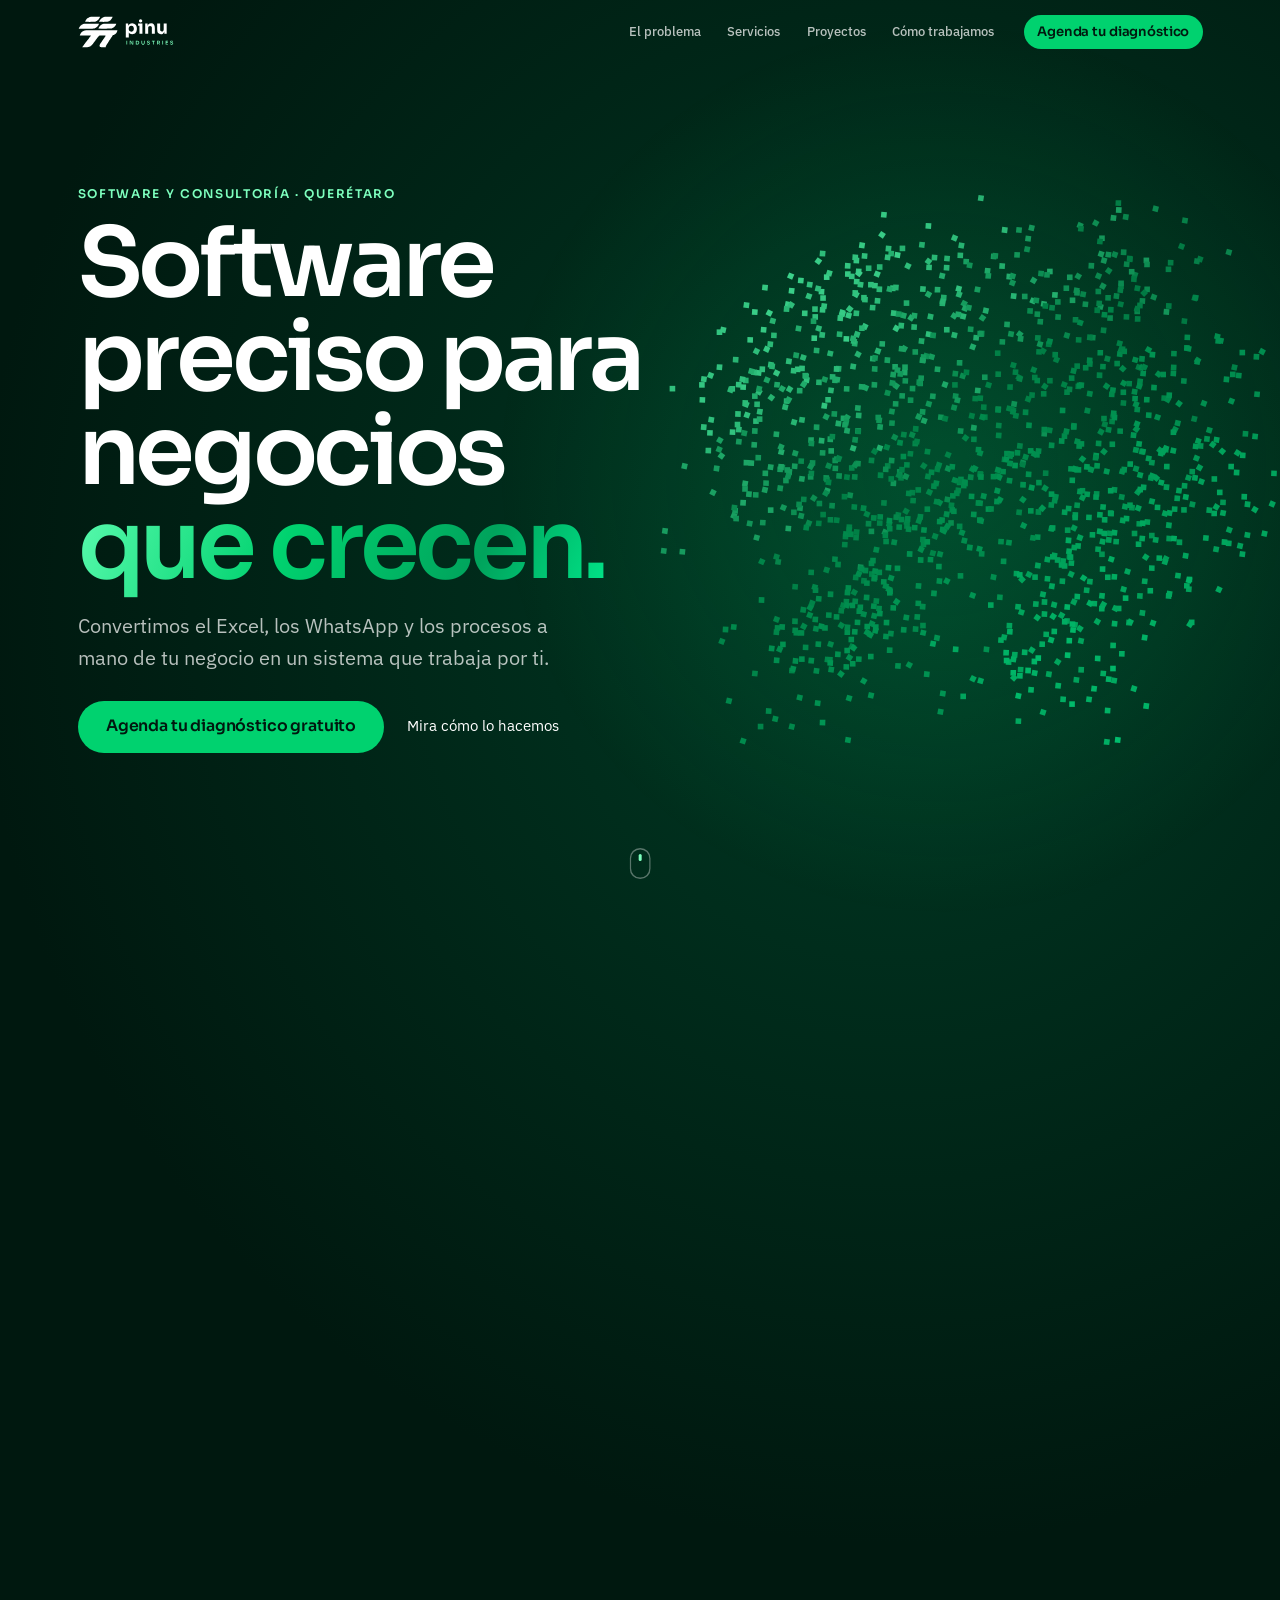
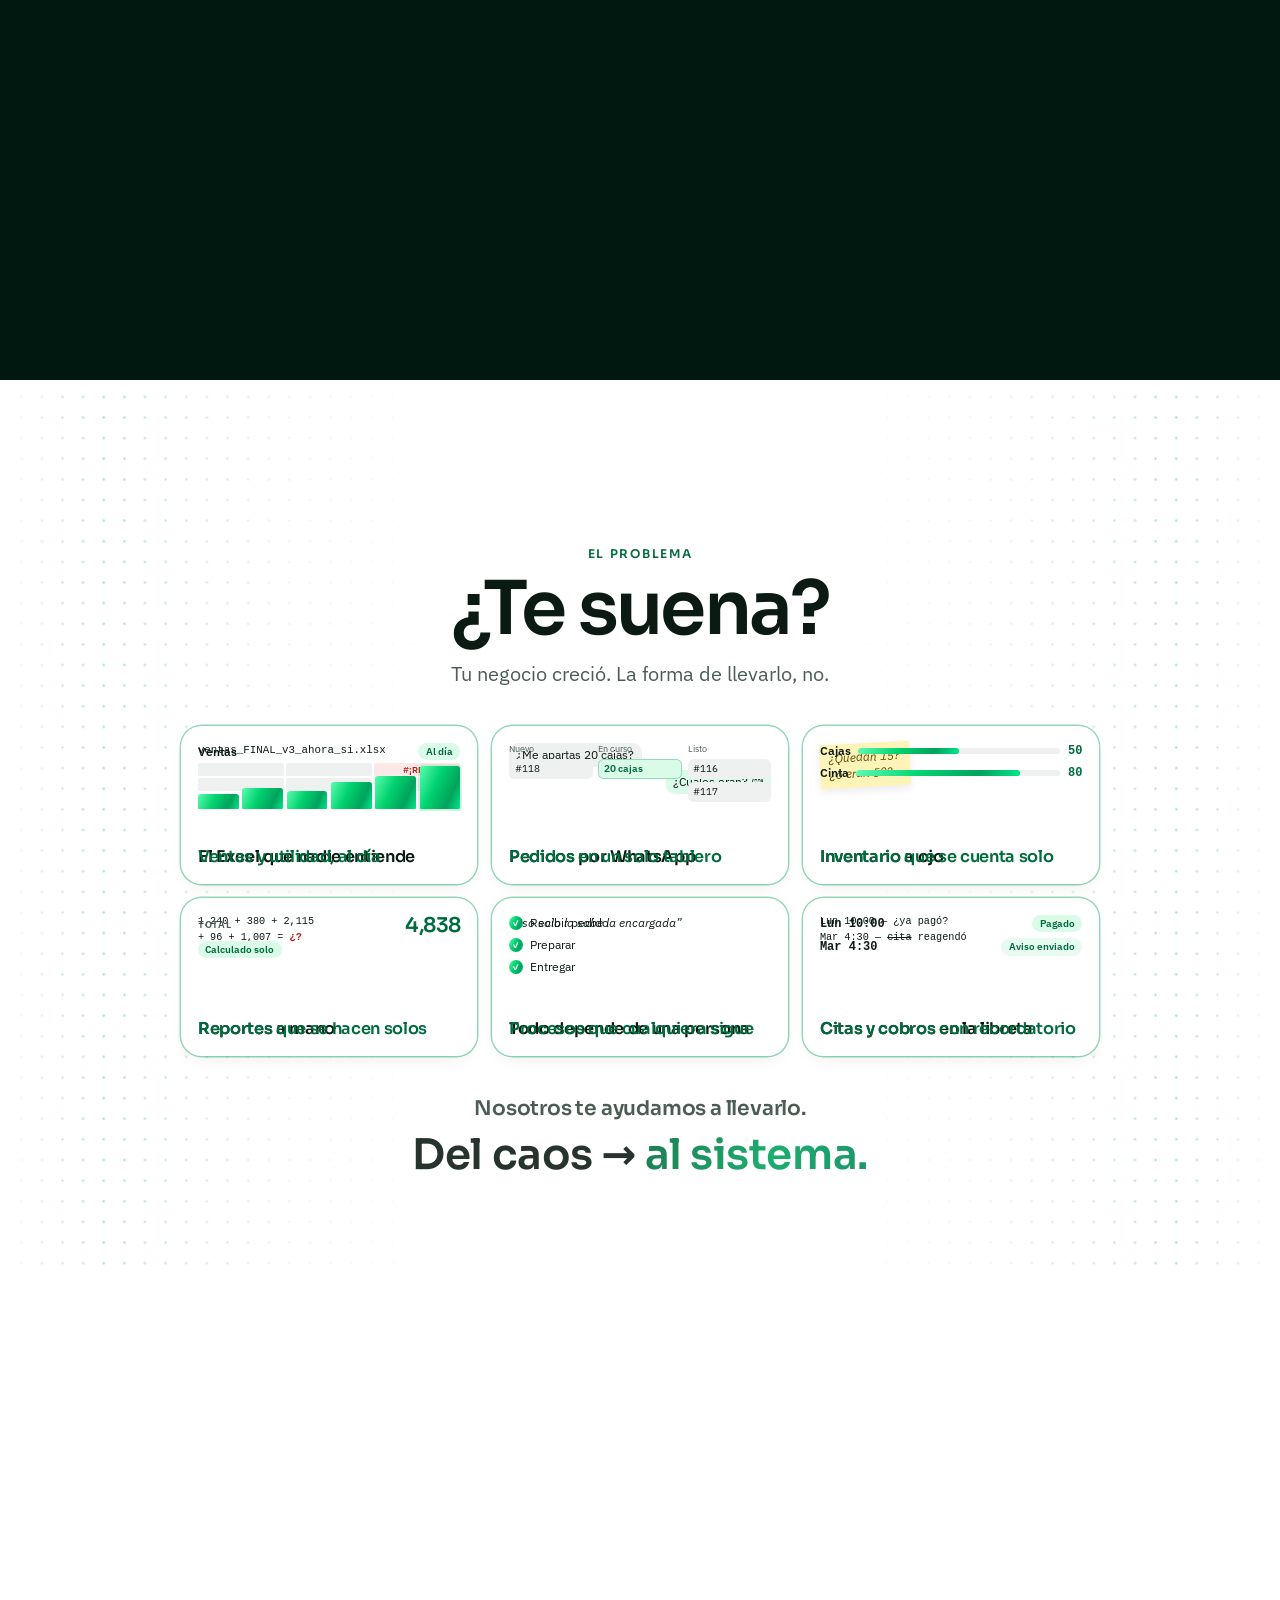
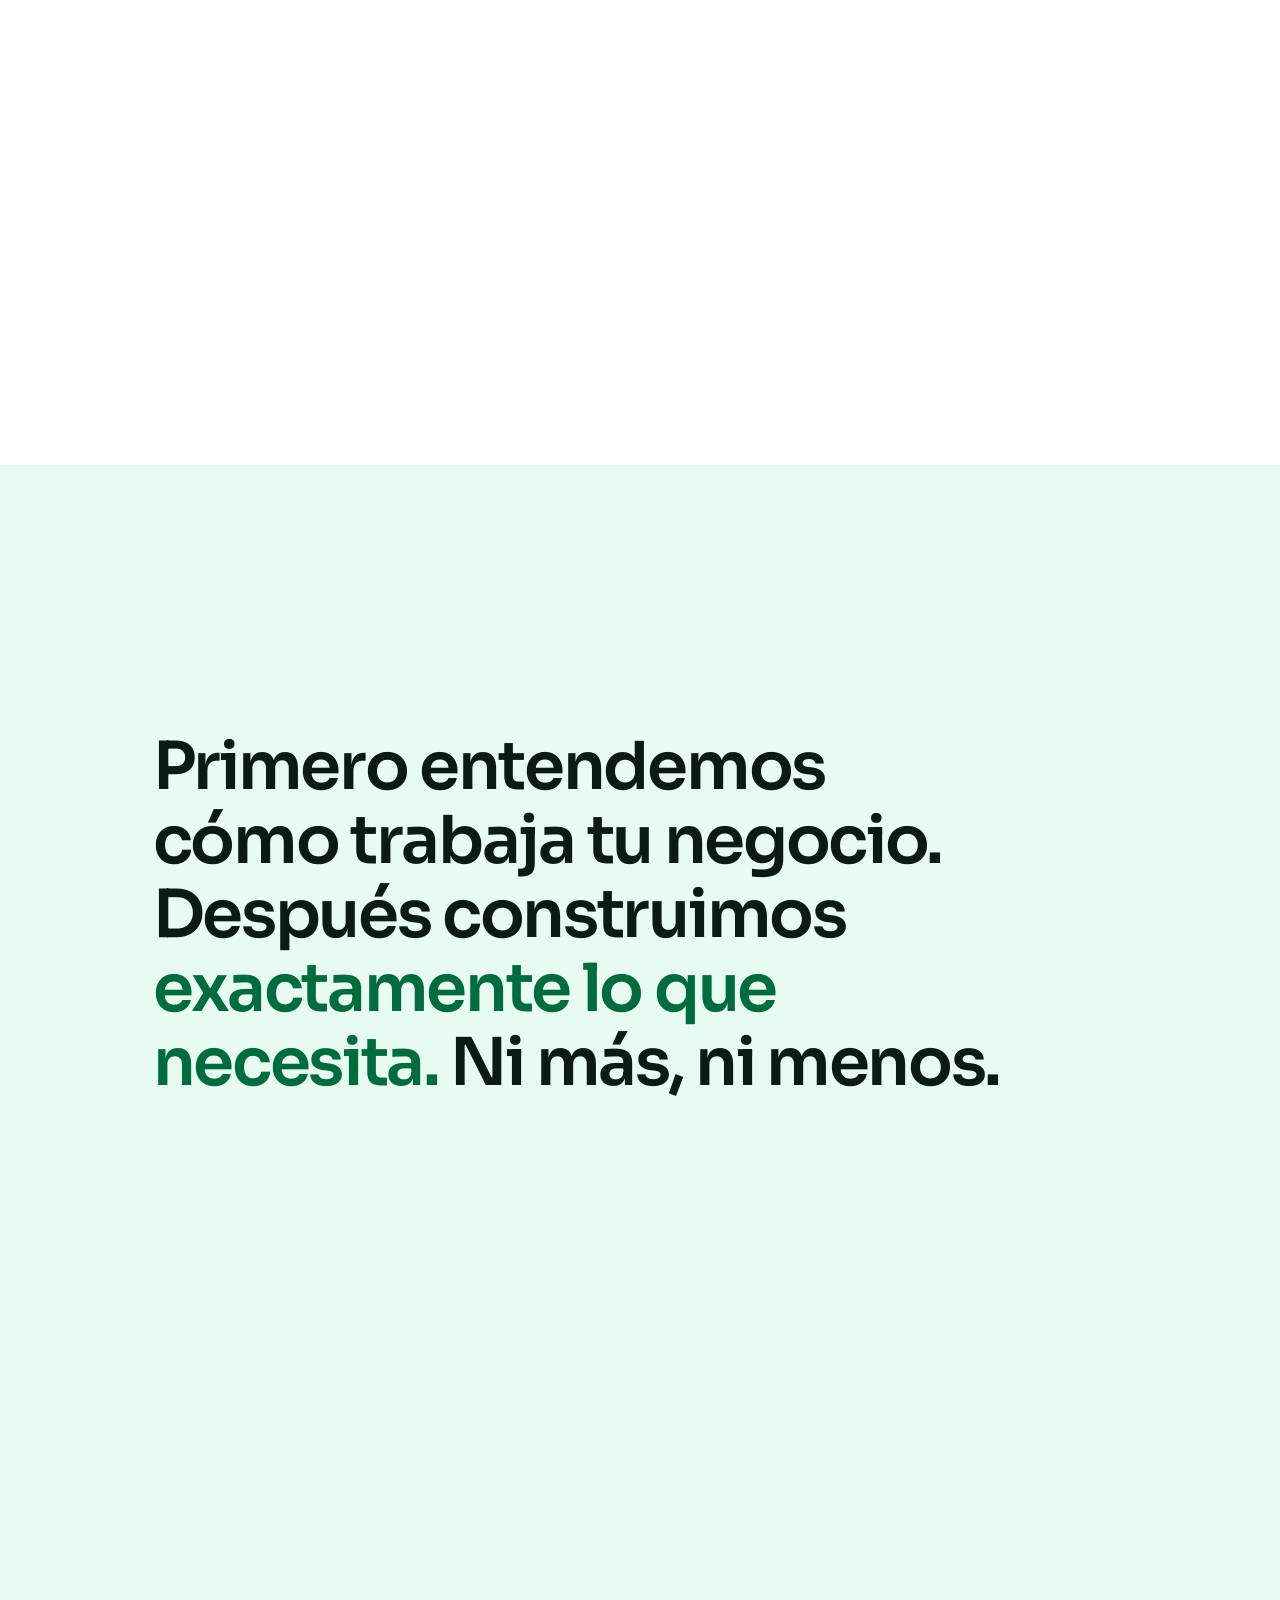
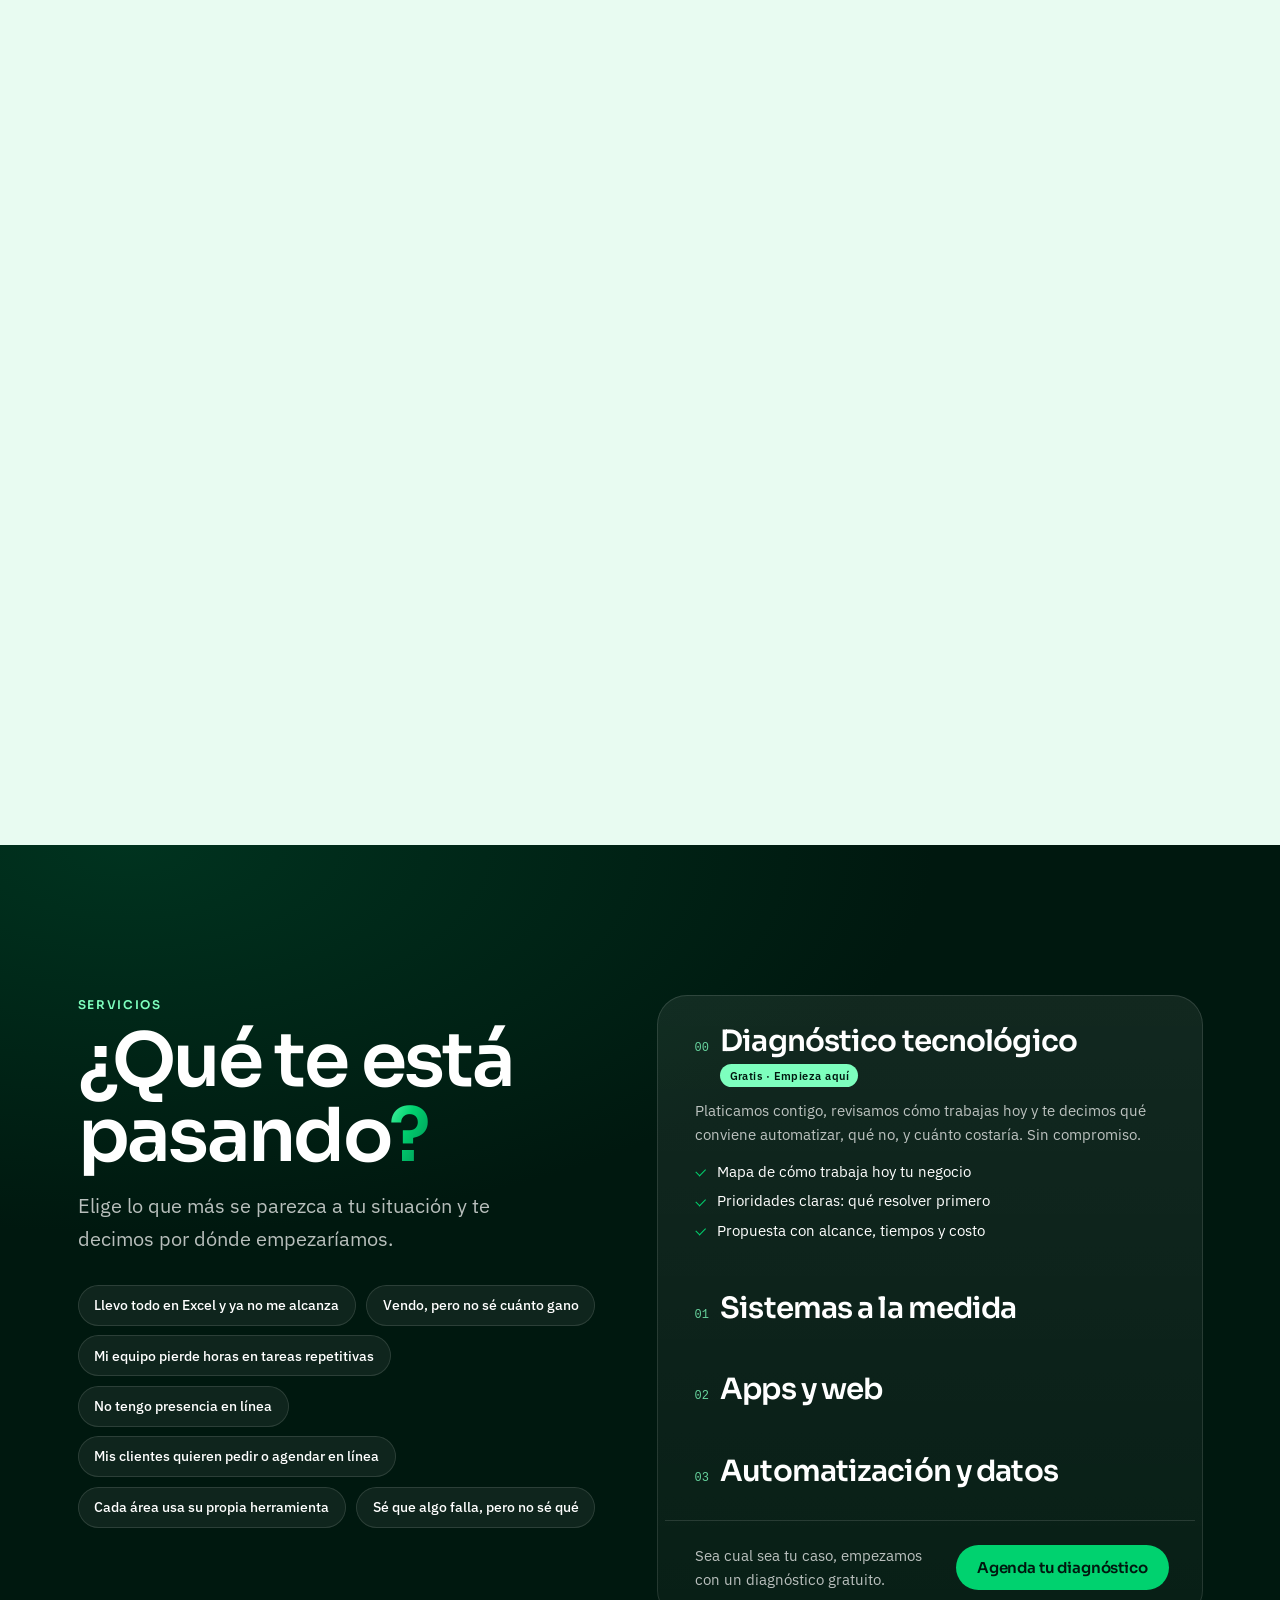
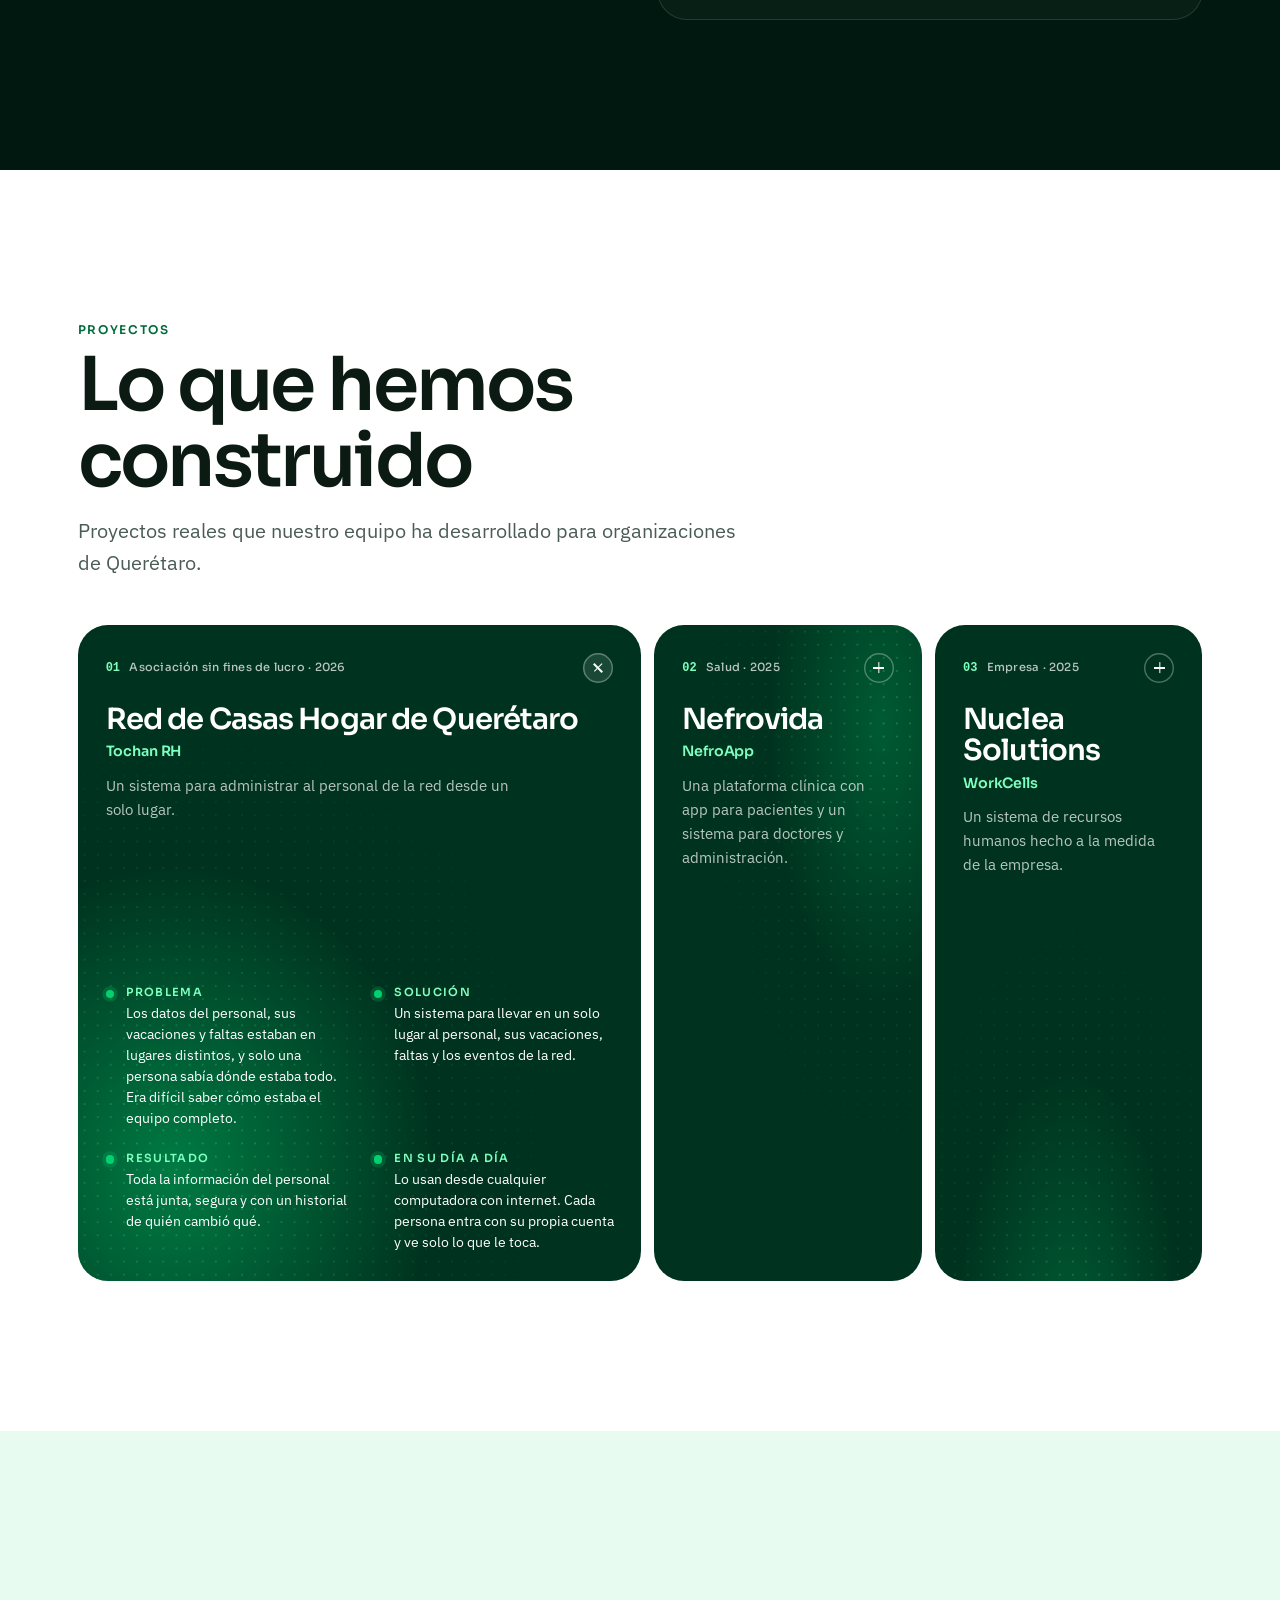
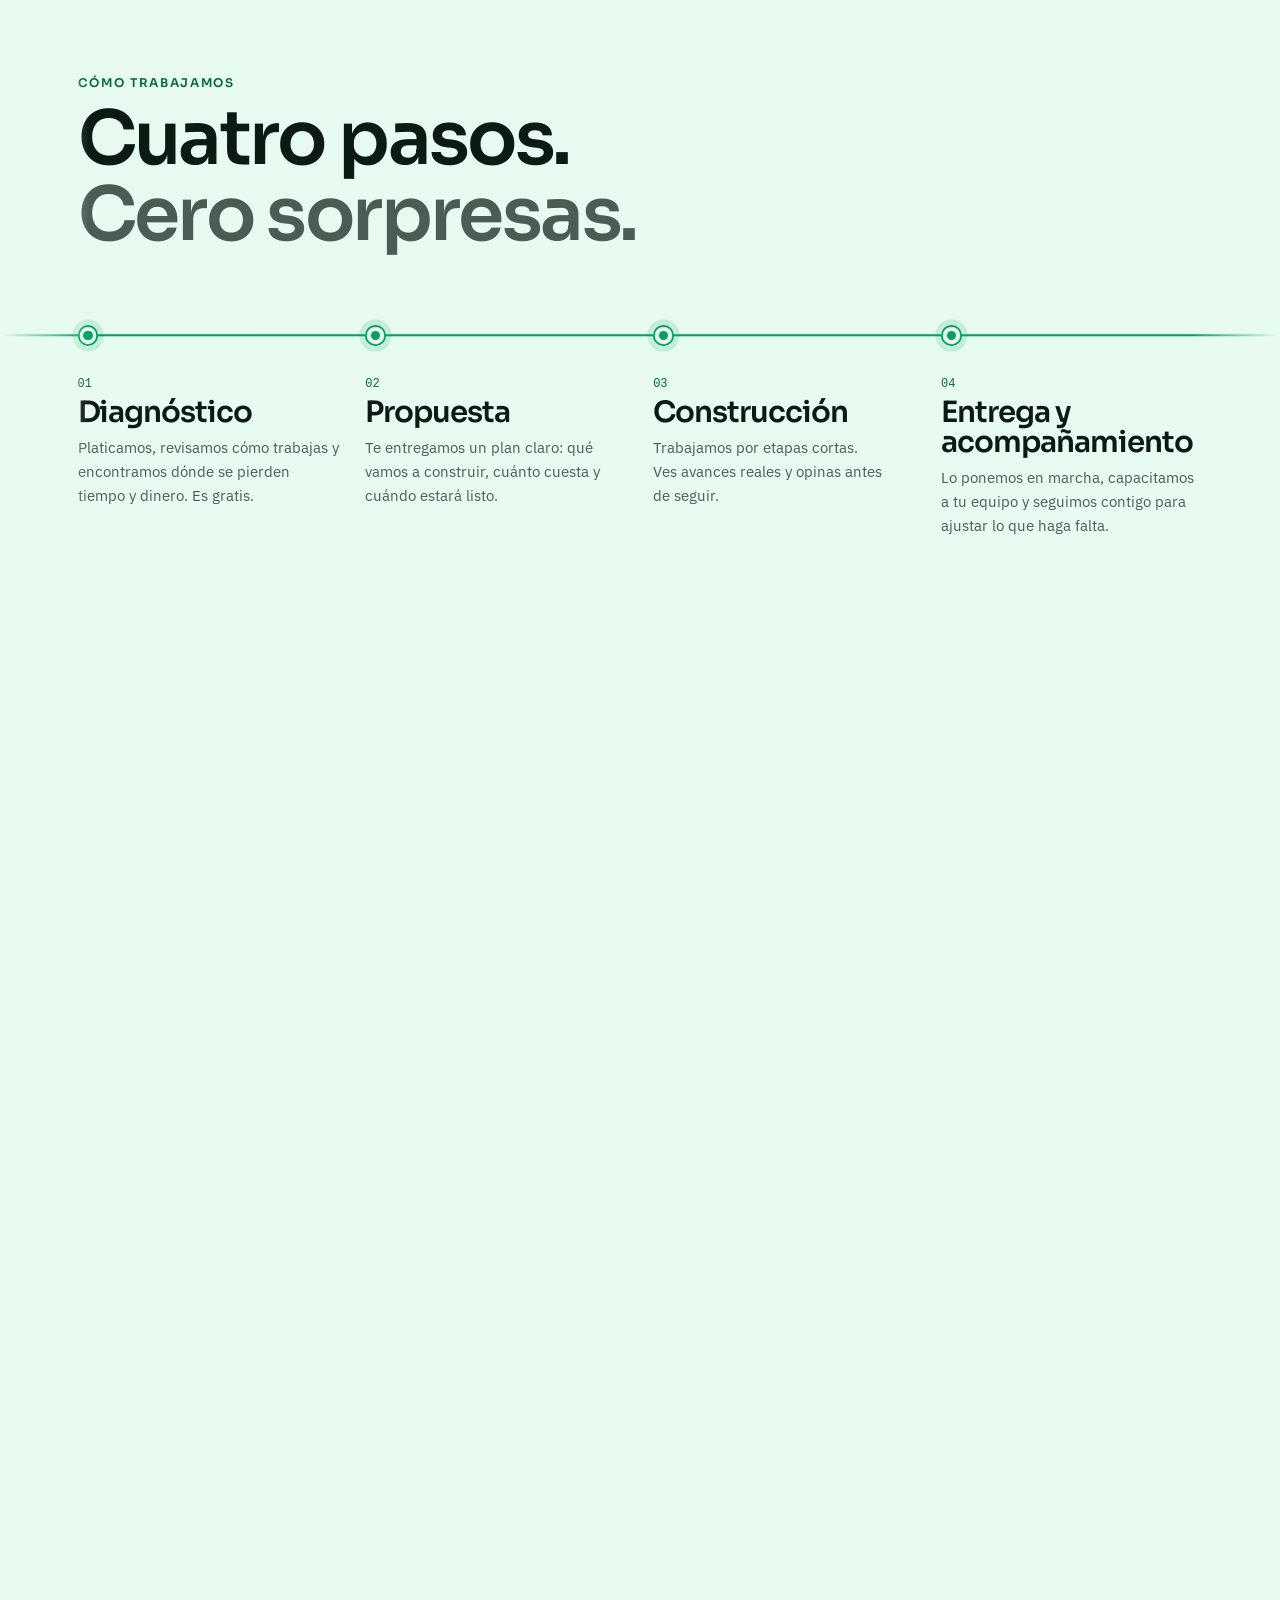
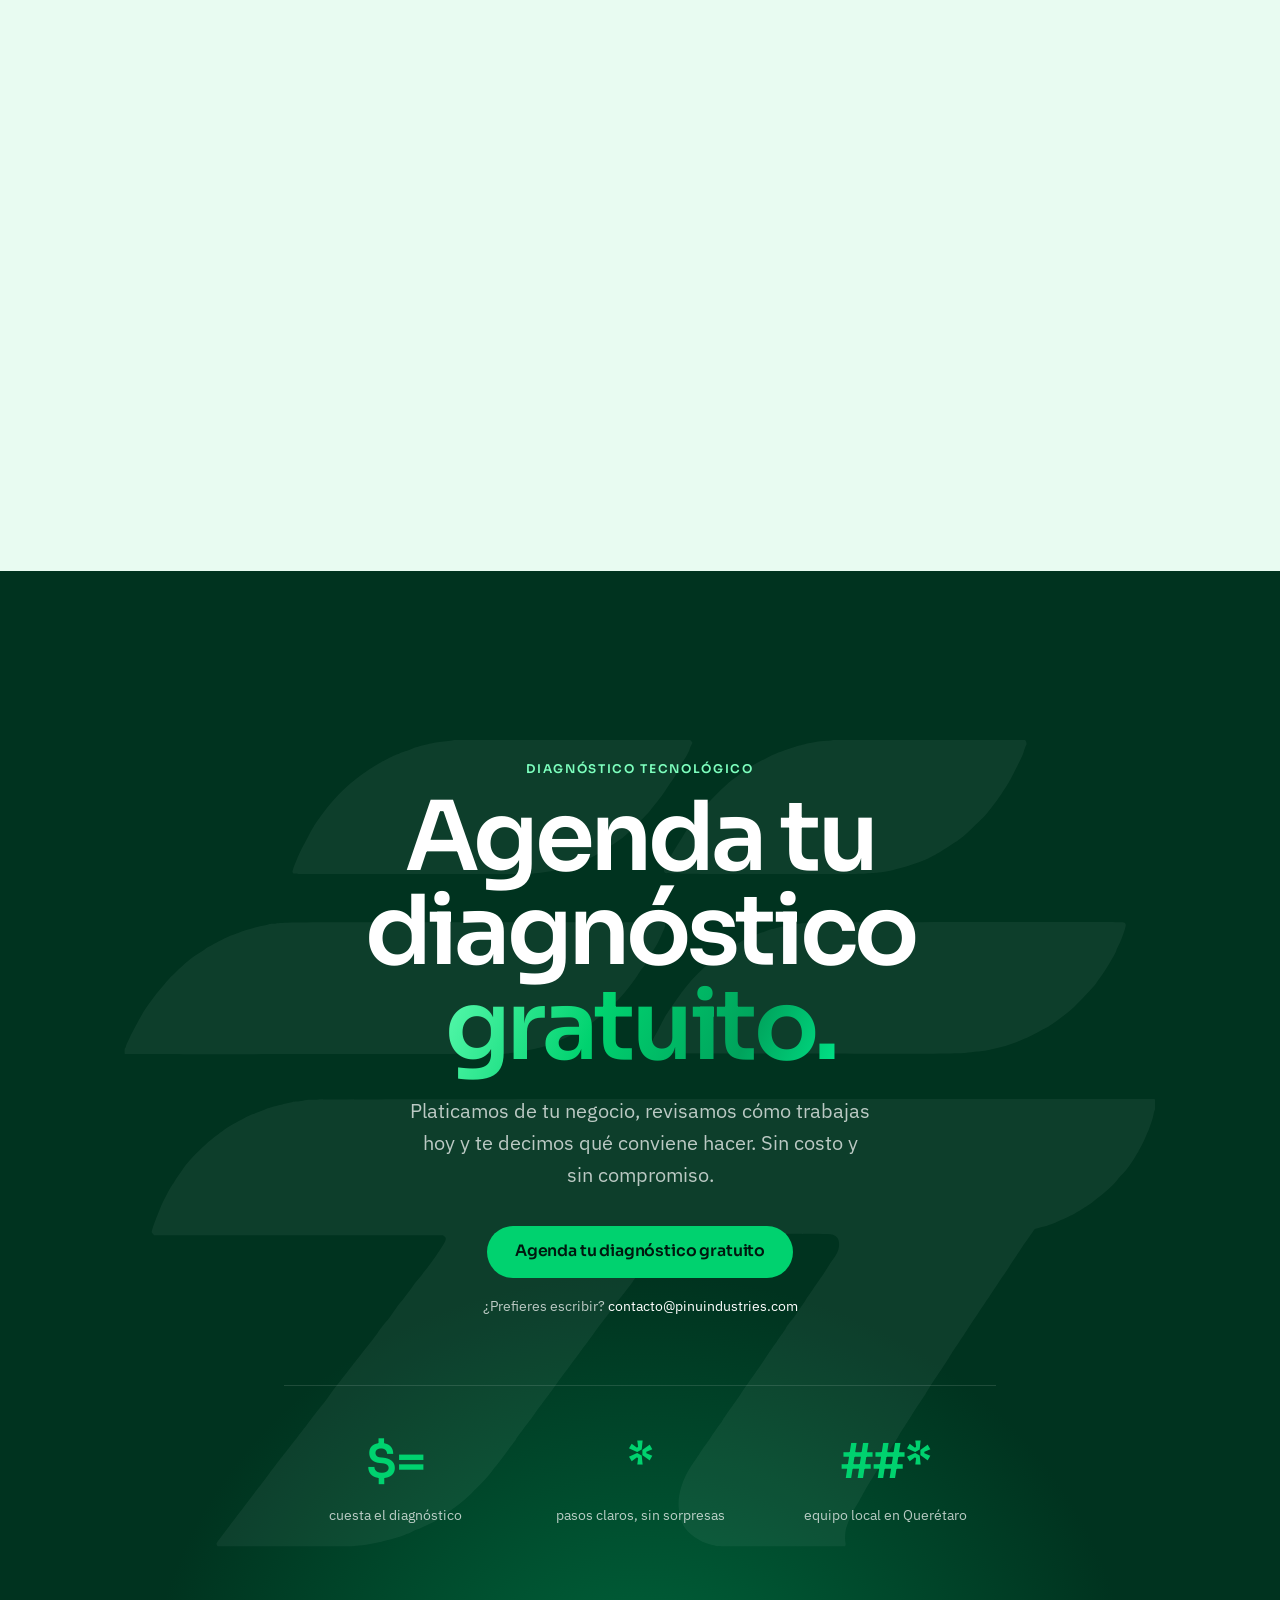
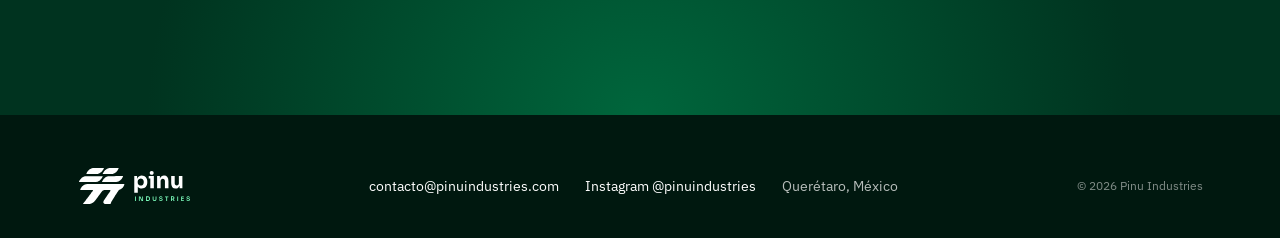
==== index.html @ 5284e43f "fix: Aplica los colores de la marca a la selección de texto" ====
<!doctype html>
<html lang="es-MX" class="no-js">
<head>
  <meta charset="utf-8">
  <meta name="viewport" content="width=device-width, initial-scale=1, viewport-fit=cover">
  <title>Pinu Industries · Software preciso para negocios que crecen</title>
  <meta name="description" content="Software a la medida, apps, web y automatización para PyMEs de Querétaro. Convertimos tu Excel, tus WhatsApp y tus procesos a mano en un sistema. Agenda tu diagnóstico gratuito.">
  <meta name="theme-color" content="#00180F">
  <link rel="canonical" href="https://pinuindustries.com/">

  <!-- Open Graph -->
  <meta property="og:type" content="website">
  <meta property="og:locale" content="es_MX">
  <meta property="og:site_name" content="Pinu Industries">
  <meta property="og:title" content="Pinu Industries · Software preciso para negocios que crecen">
  <meta property="og:description" content="Del caos al sistema: software a la medida para PyMEs de Querétaro. Agenda tu diagnóstico tecnológico gratuito.">
  <meta property="og:url" content="https://pinuindustries.com/">
  <meta property="og:image" content="https://pinuindustries.com/assets/og/pinu-og.png">
  <meta property="og:image:width" content="1200">
  <meta property="og:image:height" content="630">
  <meta property="og:image:alt" content="Pinu Industries: Software preciso para negocios que crecen.">
  <meta name="twitter:image" content="https://pinuindustries.com/assets/og/pinu-og.png">
  <meta name="twitter:card" content="summary_large_image">

  <link rel="icon" href="assets/logos/pinu-favicon.svg" type="image/svg+xml">
  <link rel="icon" href="assets/logos/pinu-favicon-64.png" type="image/png" sizes="64x64">
  <link rel="apple-touch-icon" href="assets/logos/pinu-favicon-64.png">

  <link rel="preconnect" href="https://fonts.googleapis.com">
  <link rel="preconnect" href="https://fonts.gstatic.com" crossorigin>
  <link rel="stylesheet" href="https://fonts.googleapis.com/css2?family=IBM+Plex+Sans:wght@400;500;600&family=Sora:wght@500;600;700&display=swap">
  <link rel="stylesheet" href="css/styles.css?v=37">

  <script>
    // Activa animaciones solo si hay JS y el usuario no pidió reducir movimiento.
    (function (d) {
      d.classList.remove('no-js');
      d.classList.add('js');
      if (!window.matchMedia('(prefers-reduced-motion: reduce)').matches) d.classList.add('motion');
    })(document.documentElement);
  </script>
</head>
<body>
  <a class="skip-link" href="#main">Saltar al contenido</a>

  <header class="nav" data-nav>
    <div class="nav__inner">
      <a class="nav__logo" href="#top" aria-label="Pinu Industries, ir al inicio">
        <img src="assets/logos/pinu-logo-horizontal-blanco-tight.svg" alt="Pinu Industries" width="121" height="40">
      </a>

      <nav class="nav__menu" aria-label="Principal">
        <button class="nav__toggle" type="button" aria-expanded="false" aria-controls="nav-links">
          <span class="nav__toggle-bars" aria-hidden="true"></span>
          <span class="sr-only">Abrir menú</span>
        </button>
        <ul class="nav__links" id="nav-links">
          <li><a class="ulink" href="#problema">El problema</a></li>
          <li><a class="ulink" href="#servicios">Servicios</a></li>
          <li><a class="ulink" href="#proyectos">Proyectos</a></li>
          <li><a class="ulink" href="#proceso">Cómo trabajamos</a></li>
        </ul>
      </nav>

      <a class="btn btn--primary btn--sm" data-cta href="mailto:contacto@pinuindustries.com?subject=Quiero%20agendar%20mi%20diagn%C3%B3stico&body=Hola%2C%20equipo%20Pinu%3A%0A%0AQuiero%20agendar%20mi%20diagn%C3%B3stico%20gratuito.%0A%0ANombre%3A%0ANegocio%20y%20giro%3A%0A%C2%BFQu%C3%A9%20me%20gustar%C3%ADa%20resolver%3F%3A%0AD%C3%ADas%20y%20horarios%20que%20me%20acomodan%3A%0ATel%C3%A9fono%20%2F%20WhatsApp%20(opcional)%3A">
        <span>Agenda<span class="hide-sm"> tu diagnóstico</span></span>
      </a>
    </div>
  </header>

  <main id="main">
    <!-- 1. HERO -->
    <section class="hero scene" id="top" data-scene aria-labelledby="hero-title">
      <div class="scene__sticky hero__stage">
        <canvas class="hero__canvas" aria-hidden="true"></canvas>
        <div class="hero__glow" aria-hidden="true"></div>

        <div class="hero__mark" aria-hidden="true">
          <img class="hero__static" src="assets/logos/pinu-isotipo-color.svg" alt="" width="795" height="622">
        </div>

        <div class="hero__copy">
          <p class="eyebrow eyebrow--dark">Software y consultoría · Querétaro</p>
          <h1 class="hero__title" id="hero-title">
            Software preciso para negocios <span class="grad-text">que crecen.</span>
          </h1>
          <p class="hero__lead">
            Convertimos el Excel, los WhatsApp y los procesos a mano de tu negocio en un sistema que trabaja por ti.
          </p>
          <div class="hero__actions">
            <a class="btn btn--primary btn--lg" data-cta data-magnetic href="mailto:contacto@pinuindustries.com?subject=Quiero%20agendar%20mi%20diagn%C3%B3stico&body=Hola%2C%20equipo%20Pinu%3A%0A%0AQuiero%20agendar%20mi%20diagn%C3%B3stico%20gratuito.%0A%0ANombre%3A%0ANegocio%20y%20giro%3A%0A%C2%BFQu%C3%A9%20me%20gustar%C3%ADa%20resolver%3F%3A%0AD%C3%ADas%20y%20horarios%20que%20me%20acomodan%3A%0ATel%C3%A9fono%20%2F%20WhatsApp%20(opcional)%3A">
              <span>Agenda tu diagnóstico gratuito</span>
            </a>
            <a class="ulink ulink--dark" href="#problema">Mira cómo lo hacemos</a>
          </div>
        </div>

        <div class="hero__hint" aria-hidden="true"><span></span></div>
      </div>
    </section>

    <!-- 2. EL PROBLEMA -->
    <section class="problem scene scene--pin" id="problema" data-scene style="--len: 3.65" aria-labelledby="problem-title">
      <div class="scene__sticky problem__stage">
        <header class="problem__head wrap">
          <p class="eyebrow">El problema</p>
          <h2 id="problem-title">¿Te suena?</h2>
          <p class="problem__sub">Tu negocio creció. La forma de llevarlo, no.</p>
        </header>

        <ul class="board wrap" role="list">
          <li class="frag" style="--x: -18vw; --y: -14svh; --r: -11deg; --d: 0">
            <div class="frag__mock frag__mock--xls" aria-hidden="true">
              <span class="xls__file">ventas_FINAL_v3_ahora_si.xlsx</span>
              <span class="xls__grid"><i></i><i></i><i class="err">#¡REF!</i><i></i><i></i><i></i></span>
            </div>
            <div class="frag__clean sys sys--chart" aria-hidden="true">
              <span class="sys__head"><b>Ventas</b><span class="sys__pill">Al día</span></span>
              <span class="sys__bars"><i style="--h:.34"></i><i style="--h:.5"></i><i style="--h:.42"></i><i style="--h:.64"></i><i style="--h:.78"></i><i style="--h:1"></i></span>
            </div>
            <p class="frag__label">
              <span class="frag__before">El Excel que nadie entiende</span>
              <span class="frag__after">Ventas y utilidad, al día</span>
            </p>
          </li>
          <li class="frag" style="--x: 9vw; --y: 5svh; --r: 8deg; --d: .05">
            <div class="frag__mock frag__mock--chat" aria-hidden="true">
              <span class="bubble">¿Me apartas 20 cajas?</span>
              <span class="bubble bubble--me">¿Cuáles eran? 😅</span>
            </div>
            <div class="frag__clean sys sys--kanban" aria-hidden="true">
              <span class="sys__col"><em>Nuevo</em><i>#118</i></span>
              <span class="sys__col"><em>En curso</em><i class="on">20 cajas</i></span>
              <span class="sys__col"><em>Listo</em><i>#116</i><i class="sys__more">#117</i></span>
            </div>
            <p class="frag__label">
              <span class="frag__before">Pedidos por WhatsApp</span>
              <span class="frag__after">Pedidos en un solo tablero</span>
            </p>
          </li>
          <li class="frag" style="--x: 22vw; --y: 6svh; --r: -7deg; --d: .1">
            <div class="frag__mock frag__mock--note" aria-hidden="true">
              <span>¿Quedan 15?<br>¿o eran 50?</span>
            </div>
            <div class="frag__clean sys sys--stock" aria-hidden="true">
              <span class="sys__row"><b>Cajas</b><span class="sys__level" style="--v:.5"></span><em>50</em></span>
              <span class="sys__row sys__more"><b>Cinta</b><span class="sys__level" style="--v:.8"></span><em>80</em></span>
            </div>
            <p class="frag__label">
              <span class="frag__before">Inventario a ojo</span>
              <span class="frag__after">Inventario que se cuenta solo</span>
            </p>
          </li>
          <li class="frag" style="--x: -24vw; --y: 12svh; --r: 13deg; --d: .08">
            <div class="frag__mock frag__mock--sum" aria-hidden="true">
              <span>1,240 + 380 + 2,115</span>
              <span>+ 96 + 1,007 = <b>¿?</b></span>
            </div>
            <div class="frag__clean sys sys--total" aria-hidden="true">
              <span class="sys__row"><b>Total</b><em class="sys__big">4,838</em></span>
              <span class="sys__pill">Calculado solo</span>
            </div>
            <p class="frag__label">
              <span class="frag__before">Reportes a mano</span>
              <span class="frag__after">Reportes que se hacen solos</span>
            </p>
          </li>
          <li class="frag" style="--x: -6vw; --y: 24svh; --r: -15deg; --d: .14">
            <div class="frag__mock frag__mock--ask" aria-hidden="true">
              <span>“Eso solo lo sabe la encargada”</span>
            </div>
            <div class="frag__clean sys sys--steps" aria-hidden="true">
              <span class="sys__step">Recibir pedido</span>
              <span class="sys__step">Preparar</span>
              <span class="sys__step sys__more">Entregar</span>
            </div>
            <p class="frag__label">
              <span class="frag__before">Todo depende de una persona</span>
              <span class="frag__after">Procesos que cualquiera sigue</span>
            </p>
          </li>
          <li class="frag" style="--x: 10vw; --y: 18svh; --r: 6deg; --d: .18">
            <div class="frag__mock frag__mock--book" aria-hidden="true">
              <span>Lun 10:00 — ¿ya pagó?</span>
              <span>Mar 4:30 — <s>cita</s> reagendó</span>
            </div>
            <div class="frag__clean sys sys--agenda" aria-hidden="true">
              <span class="sys__row"><b>Lun 10:00</b><span class="sys__pill">Pagado</span></span>
              <span class="sys__row"><b>Mar 4:30</b><span class="sys__pill sys__pill--soft">Aviso enviado</span></span>
            </div>
            <p class="frag__label">
              <span class="frag__before">Citas y cobros en la libreta</span>
              <span class="frag__after">Citas y cobros con recordatorio</span>
            </p>
          </li>
        </ul>

        <p class="problem__caption wrap">
          <span class="problem__help">Nosotros te ayudamos a llevarlo.</span>
          <span class="problem__tagline">Del caos <span aria-hidden="true">→</span> <span class="grad-text grad-text--light">al sistema.</span></span>
        </p>
      </div>
    </section>

    <!-- Frase puente -->
    <section class="bridge scene scene--pin" data-scene style="--len: 2.2" aria-label="Nuestra forma de trabajar">
      <div class="scene__sticky bridge__stage">
        <p class="bridge__text wrap" data-words>
          Primero entendemos cómo trabaja tu negocio. Después construimos <span class="hl">exactamente lo que necesita.</span> Ni más, ni menos.
        </p>
      </div>
    </section>

    <!-- 3. SERVICIOS (configurador) -->
    <section class="services on-dark" id="servicios" aria-labelledby="services-title">
      <div class="wrap services__inner" data-configurator>
        <div class="services__ask" data-reveal>
          <p class="eyebrow eyebrow--dark">Servicios</p>
          <h2 id="services-title">¿Qué te está pasando<span class="grad-text">?</span></h2>
          <p class="services__sub">Elige lo que más se parezca a tu situación y te decimos por dónde empezaríamos.</p>

          <p class="chips__hint" aria-hidden="true">Desliza para ver más opciones →</p>
          <fieldset class="chips">
            <legend class="sr-only">Tu situación</legend>
            <div class="chips__track">
            <label class="chip"><input type="radio" name="situacion" value="sistemas"><span>Llevo todo en Excel y ya no me alcanza</span></label>
            <label class="chip"><input type="radio" name="situacion" value="datos"><span>Vendo, pero no sé cuánto gano</span></label>
            <label class="chip"><input type="radio" name="situacion" value="datos"><span>Mi equipo pierde horas en tareas repetitivas</span></label>
            <label class="chip"><input type="radio" name="situacion" value="web"><span>No tengo presencia en línea</span></label>
            <label class="chip"><input type="radio" name="situacion" value="web"><span>Mis clientes quieren pedir o agendar en línea</span></label>
            <label class="chip"><input type="radio" name="situacion" value="sistemas"><span>Cada área usa su propia herramienta</span></label>
            <label class="chip"><input type="radio" name="situacion" value="diagnostico"><span>Sé que algo falla, pero no sé qué</span></label>
            </div>
          </fieldset>
          <p class="sr-only" aria-live="polite" data-live></p>
        </div>

        <div class="svc-panel" data-reveal>
          <article class="svc svc--entry" data-service="diagnostico">
            <header class="svc__head">
              <span class="svc__idx">00</span>
              <h3 class="svc__name">Diagnóstico tecnológico</h3>
              <span class="svc__tag">Gratis · Empieza aquí</span>
            </header>
            <div class="svc__body">
              <p>Platicamos contigo, revisamos cómo trabajas hoy y te decimos qué conviene automatizar, qué no, y cuánto costaría. Sin compromiso.</p>
              <ul class="svc__gets">
                <li>Mapa de cómo trabaja hoy tu negocio</li>
                <li>Prioridades claras: qué resolver primero</li>
                <li>Propuesta con alcance, tiempos y costo</li>
              </ul>
            </div>
          </article>
          <article class="svc" data-service="sistemas">
            <header class="svc__head">
              <span class="svc__idx">01</span>
              <h3 class="svc__name">Sistemas a la medida</h3>
            </header>
            <div class="svc__body">
              <p>Un sistema hecho para cómo trabaja tu negocio: ventas, inventario, pedidos y clientes en un solo lugar, desde la computadora o el celular.</p>
              <ul class="svc__gets">
                <li>Un solo lugar para toda tu operación</li>
                <li>Usuarios y permisos para tu equipo</li>
                <li>Capacitación para que todos lo usen</li>
              </ul>
            </div>
          </article>
          <article class="svc" data-service="web">
            <header class="svc__head">
              <span class="svc__idx">02</span>
              <h3 class="svc__name">Apps y web</h3>
            </header>
            <div class="svc__body">
              <p>Tu sitio, tu tienda en línea o una app para que tus clientes te encuentren, pidan o agenden sin tener que mandarte mensaje.</p>
              <ul class="svc__gets">
                <li>Sitio o app rápida, pensada para celular</li>
                <li>Pedidos, citas o cotizaciones en línea</li>
                <li>Tú controlas el contenido</li>
              </ul>
            </div>
          </article>
          <article class="svc" data-service="datos">
            <header class="svc__head">
              <span class="svc__idx">03</span>
              <h3 class="svc__name">Automatización y datos</h3>
            </header>
            <div class="svc__body">
              <p>Conectamos lo que ya usas para que las tareas repetitivas se hagan solas y tengas tus números claros: cuánto vendes, cuánto gastas y cuánto ganas.</p>
              <ul class="svc__gets">
                <li>Reportes que se generan solos</li>
                <li>Un tablero con los números de tu negocio</li>
                <li>Menos captura manual y menos errores</li>
              </ul>
            </div>
          </article>

          <footer class="svc-panel__foot">
            <p>Sea cual sea tu caso, empezamos con un diagnóstico gratuito.</p>
            <a class="btn btn--primary" data-cta data-magnetic href="mailto:contacto@pinuindustries.com?subject=Quiero%20agendar%20mi%20diagn%C3%B3stico&body=Hola%2C%20equipo%20Pinu%3A%0A%0AQuiero%20agendar%20mi%20diagn%C3%B3stico%20gratuito.%0A%0ANombre%3A%0ANegocio%20y%20giro%3A%0A%C2%BFQu%C3%A9%20me%20gustar%C3%ADa%20resolver%3F%3A%0AD%C3%ADas%20y%20horarios%20que%20me%20acomodan%3A%0ATel%C3%A9fono%20%2F%20WhatsApp%20(opcional)%3A"><span>Agenda tu diagnóstico</span></a>
          </footer>
        </div>
      </div>
    </section>

    <!-- 4. LO QUE HEMOS CONSTRUIDO -->
    <section class="work" id="proyectos" aria-labelledby="work-title">
      <div class="wrap">
        <header class="work__head" data-reveal>
          <p class="eyebrow">Proyectos</p>
          <h2 id="work-title">Lo que hemos construido</h2>
          <p class="work__sub">Proyectos reales que nuestro equipo ha desarrollado para organizaciones de Querétaro.</p>
        </header>

        <div class="projects" data-reveal>
          <article class="proj" data-project style="--ax: 20%; --ay: 80%">
            <h3 class="proj__title">
              <button class="proj__toggle" type="button" aria-expanded="true" aria-controls="proj-1" aria-labelledby="proj-1-name proj-1-product" aria-describedby="proj-1-meta">
                <span class="proj__meta" id="proj-1-meta"><span class="proj__num">01</span> <span class="proj__tag">Asociación sin fines de lucro · 2026</span></span>
                <span class="proj__name" id="proj-1-name">Red de Casas Hogar de Querétaro</span>
                <span class="proj__product" id="proj-1-product">Tochan RH</span>
                <span class="proj__plus" aria-hidden="true"></span>
              </button>
            </h3>
            <p class="proj__summary">Un sistema para administrar al personal de la red desde un solo lugar.</p>
            <div class="proj__body" id="proj-1">
              <ol class="proj__steps">
                <li><span class="proj__k">Problema</span><p>Los datos del personal, sus vacaciones y faltas estaban en lugares distintos, y solo una persona sabía dónde estaba todo. Era difícil saber cómo estaba el equipo completo.</p></li>
                <li><span class="proj__k">Solución</span><p>Un sistema para llevar en un solo lugar al personal, sus vacaciones, faltas y los eventos de la red.</p></li>
                <li><span class="proj__k">Resultado</span><p>Toda la información del personal está junta, segura y con un historial de quién cambió qué.</p></li>
                <li><span class="proj__k">En su día a día</span><p>Lo usan desde cualquier computadora con internet. Cada persona entra con su propia cuenta y ve solo lo que le toca.</p></li>
              </ol>
            </div>
          </article>

          <article class="proj" data-project style="--ax: 85%; --ay: 15%">
            <h3 class="proj__title">
              <button class="proj__toggle" type="button" aria-expanded="false" aria-controls="proj-2" aria-labelledby="proj-2-name proj-2-product" aria-describedby="proj-2-meta">
                <span class="proj__meta" id="proj-2-meta"><span class="proj__num">02</span> <span class="proj__tag">Salud · 2025</span></span>
                <span class="proj__name" id="proj-2-name">Nefrovida</span>
                <span class="proj__product" id="proj-2-product">NefroApp</span>
                <span class="proj__plus" aria-hidden="true"></span>
              </button>
            </h3>
            <p class="proj__summary">Una plataforma clínica con app para pacientes y un sistema para doctores y administración.</p>
            <div class="proj__body" id="proj-2">
              <ol class="proj__steps">
                <li><span class="proj__k">Problema</span><p>Los expedientes, las citas y los resultados de los pacientes estaban en sistemas separados, y eso hacía lento darles seguimiento.</p></li>
                <li><span class="proj__k">Solución</span><p>Una app para que los pacientes vean sus citas y resultados, y un sistema para que doctores y administración lleven expedientes y personal. Todo conectado.</p></li>
                <li><span class="proj__k">Resultado</span><p>Pacientes, doctores y administración trabajan con la misma información, y cada quien ve solo lo que le corresponde, cuidando los datos médicos.</p></li>
                <li><span class="proj__k">En su día a día</span><p>Los pacientes usan la app en su iPhone; doctores y administración, el sistema desde la computadora.</p></li>
              </ol>
            </div>
          </article>

          <article class="proj" data-project style="--ax: 50%; --ay: 110%">
            <h3 class="proj__title">
              <button class="proj__toggle" type="button" aria-expanded="false" aria-controls="proj-3" aria-labelledby="proj-3-name proj-3-product" aria-describedby="proj-3-meta">
                <span class="proj__meta" id="proj-3-meta"><span class="proj__num">03</span> <span class="proj__tag">Empresa · 2025</span></span>
                <span class="proj__name" id="proj-3-name">Nuclea Solutions</span>
                <span class="proj__product" id="proj-3-product">WorkCells</span>
                <span class="proj__plus" aria-hidden="true"></span>
              </button>
            </h3>
            <p class="proj__summary">Un sistema de recursos humanos hecho a la medida de la empresa.</p>
            <div class="proj__body" id="proj-3">
              <ol class="proj__steps">
                <li><span class="proj__k">Problema</span><p>Necesitaban organizar a su personal a su manera, y los programas genéricos no se adaptaban a cómo trabajan.</p></li>
                <li><span class="proj__k">Solución</span><p>Un sistema hecho a su medida para llevar empleados, áreas, vacaciones, días festivos, eventos y reuniones uno a uno.</p></li>
                <li><span class="proj__k">Resultado</span><p>El equipo tiene todo en un mismo lugar y cada persona ve solo lo que le toca.</p></li>
                <li><span class="proj__k">En su día a día</span><p>Lo usan desde cualquier computadora con internet, en la oficina o fuera de ella.</p></li>
              </ol>
            </div>
          </article>
        </div>
      </div>
    </section>

    <!-- 5. CÓMO TRABAJAMOS -->
    <section class="process scene scene--pin-md" id="proceso" data-scene data-process style="--len: 2.6" aria-labelledby="process-title">
      <div class="scene__sticky process__stage">
        <header class="wrap process__head">
          <p class="eyebrow">Cómo trabajamos</p>
          <h2 id="process-title">Cuatro pasos. <span class="muted">Cero sorpresas.</span></h2>
        </header>

        <div class="wrap">
          <div class="process__track">
            <svg class="process__svg" aria-hidden="true" focusable="false">
              <path class="process__base" d=""></path>
              <path class="process__line" d=""></path>
            </svg>
            <ol class="steps">
              <li class="step">
                <span class="step__dot" aria-hidden="true"></span>
                <span class="step__num">01</span>
                <h3>Diagnóstico</h3>
                <p>Platicamos, revisamos cómo trabajas y encontramos dónde se pierden tiempo y dinero. Es gratis.</p>
              </li>
              <li class="step">
                <span class="step__dot" aria-hidden="true"></span>
                <span class="step__num">02</span>
                <h3>Propuesta</h3>
                <p>Te entregamos un plan claro: qué vamos a construir, cuánto cuesta y cuándo estará listo.</p>
              </li>
              <li class="step">
                <span class="step__dot" aria-hidden="true"></span>
                <span class="step__num">03</span>
                <h3>Construcción</h3>
                <p>Trabajamos por etapas cortas. Ves avances reales y opinas antes de seguir.</p>
              </li>
              <li class="step">
                <span class="step__dot" aria-hidden="true"></span>
                <span class="step__num">04</span>
                <h3>Entrega y acompañamiento</h3>
                <p>Lo ponemos en marcha, capacitamos a tu equipo y seguimos contigo para ajustar lo que haga falta.</p>
              </li>
            </ol>
          </div>
        </div>
      </div>
    </section>

    <!-- 6. CTA FINAL -->
    <section class="cta" id="agenda" aria-labelledby="cta-title">
      <img class="cta__mark" src="assets/logos/pinu-isotipo-blanco.svg" alt="" width="795" height="622" aria-hidden="true">
      <div class="wrap cta__inner" data-reveal>
        <p class="eyebrow eyebrow--dark">Diagnóstico tecnológico</p>
        <h2 id="cta-title">Agenda tu diagnóstico <span class="grad-text">gratuito.</span></h2>
        <p class="cta__lead">Platicamos de tu negocio, revisamos cómo trabajas hoy y te decimos qué conviene hacer. Sin costo y sin compromiso.</p>
        <div class="cta__actions">
          <a class="btn btn--primary btn--lg" data-cta data-magnetic href="mailto:contacto@pinuindustries.com?subject=Quiero%20agendar%20mi%20diagn%C3%B3stico&body=Hola%2C%20equipo%20Pinu%3A%0A%0AQuiero%20agendar%20mi%20diagn%C3%B3stico%20gratuito.%0A%0ANombre%3A%0ANegocio%20y%20giro%3A%0A%C2%BFQu%C3%A9%20me%20gustar%C3%ADa%20resolver%3F%3A%0AD%C3%ADas%20y%20horarios%20que%20me%20acomodan%3A%0ATel%C3%A9fono%20%2F%20WhatsApp%20(opcional)%3A">
            <span>Agenda tu diagnóstico gratuito</span>
          </a>
          <p class="cta__alt">¿Prefieres escribir? <a class="ulink ulink--dark" href="mailto:contacto@pinuindustries.com">contacto@pinuindustries.com</a></p>
        </div>
        <dl class="facts" data-compile-group>
          <div><dt data-compile="$0">$0</dt><dd>cuesta el diagnóstico</dd></div>
          <div><dt data-compile="4">4</dt><dd>pasos claros, sin sorpresas</dd></div>
          <div><dt data-compile="QRO">QRO</dt><dd>equipo local en Querétaro</dd></div>
        </dl>
      </div>
    </section>
  </main>

  <footer class="footer">
    <div class="wrap footer__inner">
      <img class="footer__logo" src="assets/logos/pinu-logo-horizontal-blanco-tight.svg" alt="Pinu Industries" width="145" height="48">
      <ul class="footer__list">
        <li><a class="ulink ulink--dark" href="mailto:contacto@pinuindustries.com">contacto@pinuindustries.com</a></li>
        <li><a class="ulink ulink--dark" href="https://instagram.com/pinuindustries" rel="noopener" target="_blank">Instagram @pinuindustries</a></li>
        <li>Querétaro, México</li>
      </ul>
      <p class="footer__copy">© 2026 Pinu Industries</p>
    </div>
  </footer>

  <script src="js/pi-path.js?v=37" defer></script>
  <script src="js/hero.js?v=37" defer></script>
  <script src="js/main.js?v=37" defer></script>
</body>
</html>
---- css/styles.css ----
/* =========================================================
   Pinu Industries — landing
   Mobile first. Las animaciones solo existen bajo html.motion
   (JS activo + sin prefers-reduced-motion).
   ========================================================= */

:root {
  /* Escala de la interfaz (--u = "1px de diseño").
     Referencia: 1920×1080.
     · Pantallas grandes (2K, 4K): crece en proporción a 1920×1080.
     · Pantallas bajas (Windows al 125 %/150 %, laptops de 768 px de alto):
       se reduce según la altura, hasta un mínimo de 0.78, para que cada
       escena quepa completa.
     · Tablets en vertical y celulares: se queda en 1px (diseño responsivo normal). */
  --u: max(1px, min(calc(100vw / 1920), calc(100vh / 1080)));

  /* Marca */
  --deep: #00331F;
  --deep-2: #00180F;      /* fondo más profundo derivado del verde profundo */
  --green-text: #006B3D;
  --pinu: #00A35C;
  --bright: #00D26F;
  --flash: #7DFFBE;
  --tint: #E8FBF1;
  --text: #0C1A14;
  --text-2: #4A5C54;
  --white: #FFFFFF;

  --on-dark: #FFFFFF;
  --on-dark-2: rgba(255, 255, 255, 0.72);
  --line: rgba(12, 26, 20, 0.10);
  --line-dark: rgba(255, 255, 255, 0.12);

  --grad: linear-gradient(115deg, #5dfcb0 0%, #00d26f 40%, #00a35c 75%, #00e88a 100%);
  --grad-light: linear-gradient(115deg, #006B3D 0%, #00a35c 55%, #00875a 100%);

  /* Tipografía */
  --f-display: "Sora", system-ui, sans-serif;
  --f-body: "IBM Plex Sans", system-ui, sans-serif;

  --fs-hero: clamp(2.6rem, 1.4rem + 6vw, 6.4rem);
  --fs-h2: clamp(2.1rem, 1.2rem + 4.4vw, 5rem);
  --fs-h3: clamp(1.35rem, 1.1rem + 1vw, 2rem);
  --fs-lead: clamp(1.08rem, 1rem + 0.45vw, 1.35rem);

  /* Espaciado */
  --gutter: calc(16 * var(--u));
  --wrap: calc(1200 * var(--u));
  /* Marco máximo de la página: 1920×1080 de diseño. Los adornos de borde a borde
     (línea del proceso, retícula) no pasan de aquí, ni en ultrawide. */
  --frame: calc(1920 * var(--u));
  --nav-h: calc(60 * var(--u));
  --radius: calc(22 * var(--u));
  --radius-lg: calc(32 * var(--u));

  --ease: cubic-bezier(0.22, 1, 0.36, 1);
}

@media (min-width: 1440px) {
  :root { --wrap: calc(1280 * var(--u)); }
}

@media (min-width: 1024px) {
  :root {
    --u: max(
      min(1px, max(0.78px, calc(100vh / 960))),
      min(calc(100vw / 1920), calc(100vh / 1080))
    );
  }
}

@media (min-width: 768px) {
  :root { --gutter: calc(32 * var(--u)); --nav-h: calc(68 * var(--u)); }
}

/* ---------- Reset ---------- */
*, *::before, *::after { box-sizing: border-box; }
html { font-size: max(75%, calc(16 * var(--u))); -webkit-text-size-adjust: 100%; scroll-padding-top: var(--nav-h); }
html.motion { scroll-behavior: smooth; }
body {
  margin: 0;
  background: var(--white);
  color: var(--text);
  font-family: var(--f-body);
  font-size: 1rem;
  line-height: 1.6;
  -webkit-font-smoothing: antialiased;
  -moz-osx-font-smoothing: grayscale;
  text-rendering: optimizeLegibility;
  overflow-x: clip;
}
img, svg, canvas { display: block; max-width: 100%; }
/* Selección de texto con los colores de la marca (claro y oscuro) */
::selection { background: var(--flash); color: var(--deep); }
:is(.hero, .on-dark, .cta, .footer, .proj) ::selection { background: var(--bright); color: var(--deep-2); }
h1, h2, h3, h4, p { margin: 0; }
ul, ol { margin: 0; padding: 0; list-style: none; }
a { color: inherit; }
button { font: inherit; color: inherit; }

h1, h2, h3, h4 {
  font-family: var(--f-display);
  font-weight: 600;
  letter-spacing: -0.035em;
  line-height: 1.02;
  text-wrap: balance;
}
p { text-wrap: pretty; }

.wrap { width: 100%; max-width: calc(var(--wrap) + var(--gutter) * 2); margin-inline: auto; padding-inline: var(--gutter); }

.sr-only {
  position: absolute !important; width: calc(1 * var(--u)); height: calc(1 * var(--u)); padding: 0; margin: calc(-1 * var(--u));
  overflow: hidden; clip: rect(0 0 0 0); white-space: nowrap; border: 0;
}

/* Foco visible */
:focus-visible { outline: calc(3 * var(--u)) solid var(--green-text); outline-offset: calc(3 * var(--u)); border-radius: calc(6 * var(--u)); }
.on-dark :focus-visible, .hero :focus-visible, .nav :focus-visible, .footer :focus-visible,
.services :focus-visible, .cta :focus-visible { outline-color: var(--bright); }

.skip-link {
  position: fixed; left: calc(12 * var(--u)); top: calc(12 * var(--u)); z-index: 100;
  padding: calc(10 * var(--u)) calc(16 * var(--u)); border-radius: calc(999 * var(--u));
  background: var(--white); color: var(--text); font-weight: 600; text-decoration: none;
  transform: translateY(-150%); transition: transform .2s var(--ease);
}
.skip-link:focus { transform: none; }

/* ---------- Texto utilitario ---------- */
.eyebrow {
  font-family: var(--f-display);
  font-size: .8rem; font-weight: 600; letter-spacing: .14em; text-transform: uppercase;
  color: var(--green-text);
}
.eyebrow--dark { color: var(--flash); }

.grad-text {
  background: var(--grad);
  -webkit-background-clip: text; background-clip: text;
  color: transparent;
}
.grad-text--light { background-image: var(--grad-light); }

.muted { color: var(--text-2); }

/* Subrayado animado */
.ulink {
  text-decoration: none;
  background: linear-gradient(var(--bright), var(--bright)) left bottom / 0% calc(2 * var(--u)) no-repeat;
  padding-bottom: calc(2 * var(--u));
  transition: background-size .35s var(--ease), color .2s;
}
.ulink:hover, .ulink:focus-visible { background-size: 100% calc(2 * var(--u)); }
.ulink--dark { color: var(--on-dark); }

/* ---------- Botones ---------- */
.btn {
  --bx: 0px; --by: 0px;
  position: relative;
  display: inline-flex; align-items: center; justify-content: center; gap: .5em;
  min-height: calc(48 * var(--u)); padding: 0 1.4em;
  border-radius: calc(999 * var(--u)); border: 0;
  font-family: var(--f-display); font-weight: 600; font-size: 1rem; letter-spacing: -0.01em;
  text-decoration: none; white-space: nowrap; cursor: pointer;
  transform: translate(var(--bx), var(--by));
  transition: transform .5s var(--ease), background-color .25s, box-shadow .3s, color .2s, scale .12s var(--ease);
}
/* Estado presionado: en celular no existe el hover, así que se confirma el toque */
.btn:active { scale: .97; }
.btn span { display: inline-block; transform: translate(calc(var(--bx) * .35), calc(var(--by) * .35)); transition: transform .5s var(--ease); }
.btn .hide-sm { display: inline; transform: none; }
.btn--primary { background: var(--green-text); color: var(--white); }
.btn--primary:hover { background: #005A33; }
.on-dark .btn--primary, .hero .btn--primary, .nav .btn--primary, .cta .btn--primary {
  background: var(--bright); color: var(--deep-2);
}
.on-dark .btn--primary:hover, .hero .btn--primary:hover, .nav .btn--primary:hover, .cta .btn--primary:hover {
  background: var(--flash); box-shadow: 0 0 0 calc(6 * var(--u)) rgba(0, 210, 111, .18), 0 calc(12 * var(--u)) calc(40 * var(--u)) rgba(0, 210, 111, .35);
}
.btn--sm { min-height: calc(36 * var(--u)); padding: 0 1em; font-size: .875rem; }
.btn--lg { min-height: calc(56 * var(--u)); padding: 0 1.8em; font-size: 1.05rem; }
.btn--ghost { background: transparent; color: var(--text); box-shadow: inset 0 0 0 calc(1.5 * var(--u)) var(--line); }

/* =========================================================
   HEADER
   ========================================================= */
.nav {
  position: fixed; inset: 0 0 auto; z-index: 50;
  height: var(--nav-h);
  color: var(--on-dark);
  transition: background-color .4s, backdrop-filter .4s, box-shadow .4s;
}
.nav.is-scrolled, .nav.is-open {
  background: rgba(0, 24, 15, .86);
  -webkit-backdrop-filter: saturate(180%) blur(calc(20 * var(--u)));
  backdrop-filter: saturate(180%) blur(calc(20 * var(--u)));
  box-shadow: 0 calc(1 * var(--u)) 0 var(--line-dark);
}
.nav__inner {
  height: 100%; max-width: calc(var(--wrap) + var(--gutter) * 2); margin-inline: auto; padding-inline: var(--gutter);
  display: flex; align-items: center; gap: calc(12 * var(--u));
}
.nav__logo { display: block; margin-right: auto; border-radius: calc(6 * var(--u)); }
.nav__logo img { height: calc(32 * var(--u)); width: auto; }
.nav__menu { order: 3; }
.nav .btn { order: 2; }

.nav__toggle {
  display: grid; place-items: center;
  width: calc(44 * var(--u)); height: calc(44 * var(--u)); margin-right: calc(-10 * var(--u));
  background: none; border: 0; cursor: pointer;
}
.nav__toggle-bars, .nav__toggle-bars::before {
  display: block; width: calc(18 * var(--u)); height: calc(1.5 * var(--u)); background: currentColor; border-radius: calc(2 * var(--u));
  transition: transform .35s var(--ease);
}
.nav__toggle-bars { position: relative; transform: translateY(calc(-3 * var(--u))); }
.nav__toggle-bars::before { content: ""; position: absolute; left: 0; top: calc(6 * var(--u)); }
.nav__toggle[aria-expanded="true"] .nav__toggle-bars { transform: translateY(0) rotate(45deg); }
.nav__toggle[aria-expanded="true"] .nav__toggle-bars::before { transform: translateY(calc(-6 * var(--u))) rotate(-90deg); }

.nav__links {
  position: absolute; left: 0; right: 0; top: var(--nav-h);
  display: grid; gap: calc(4 * var(--u));
  padding: calc(8 * var(--u)) var(--gutter) calc(24 * var(--u));
  background: rgba(0, 24, 15, .92);
  -webkit-backdrop-filter: blur(calc(20 * var(--u))); backdrop-filter: blur(calc(20 * var(--u)));
  font-family: var(--f-display); font-size: 1.5rem; font-weight: 600; letter-spacing: -0.02em;
  opacity: 0; visibility: hidden; transform: translateY(calc(-8 * var(--u)));
  transition: opacity .3s, transform .4s var(--ease), visibility 0s .4s;
}
.nav__links a { display: inline-block; padding: calc(8 * var(--u)) 0; }
.nav.is-open .nav__links { opacity: 1; visibility: visible; transform: none; transition-delay: 0s; }
.no-js .nav__toggle { display: none; }
.no-js .nav__links { display: none; }

@media (min-width: 900px) {
  .nav__toggle { display: none; }
  .nav__menu { order: 1; margin-right: calc(20 * var(--u)); }
  .nav__links, .no-js .nav__links {
    position: static; display: flex; gap: calc(28 * var(--u)); padding: 0;
    background: none; backdrop-filter: none; -webkit-backdrop-filter: none;
    font-family: var(--f-body); font-size: .875rem; font-weight: 500; letter-spacing: 0;
    opacity: 1; visibility: visible; transform: none;
    color: var(--on-dark-2);
  }
  .nav__links a { padding: calc(2 * var(--u)) 0; }
  .nav__links a:hover { color: var(--on-dark); }
  .nav__logo img { height: calc(34 * var(--u)); }
}

/* =========================================================
   ESCENAS (scroll-scrubbing)
   Cada escena recibe --p (0→1) desde main.js.
   ========================================================= */
.scene { --p: 1; position: relative; }
.motion .scene { --p: 0; }
.scene__sticky { position: relative; }
.motion .scene--pin { height: calc(var(--len, 2) * 100svh); }
.motion .scene--pin > .scene__sticky { position: sticky; top: 0; height: 100svh; overflow: hidden; }

/* =========================================================
   HERO
   ========================================================= */
.hero {
  background: radial-gradient(120% 80% at 70% 30%, #003A24 0%, var(--deep-2) 60%) var(--deep-2);
  color: var(--on-dark);
}
.motion .hero { height: 220svh; }
.hero__stage {
  min-height: 100svh;
  display: grid;
  grid-template-rows: 1fr auto;
  align-items: end;
  padding: calc(var(--nav-h) + calc(12 * var(--u))) var(--gutter) max(calc(28 * var(--u)), env(safe-area-inset-bottom));
}
.hero { overflow: clip; }
.motion .hero__stage { position: sticky; top: 0; height: 100svh; }

.hero__canvas {
  position: absolute; top: 0; left: 50%; width: 100vw; height: 100%;
  max-width: none; /* el reset limita canvas al contenedor; este debe cubrir toda la pantalla */
  translate: -50% 0;
  transform-origin: var(--ox, 50%) var(--oy, 35%);
}
/* Al bajar: el texto se va, la π viaja al centro de la pantalla y se atenúa
   (sin desaparecer, para que nunca quede la pantalla verde vacía) */
/* 1) el texto se va (0–40 %)  2) la π viaja al centro (30–85 %) */
.motion .hero { --m: clamp(0, (var(--p) - 0.3) / 0.55, 1); }
.motion .hero__glow {
  left: calc(var(--mx, 50%) + (50% - var(--mx, 50%)) * var(--m));
  top: calc(var(--my, 35%) + (50% - var(--my, 35%)) * var(--m));
}
.motion .hero__canvas {
  transform:
    translate(calc((50% - var(--ox, 50%)) * var(--m)), calc((50% - var(--oy, 35%)) * var(--m)))
    scale(calc(1 + var(--p) * 0.3));
  opacity: calc(1 - var(--p) * 0.6);
}
.hero__glow {
  position: absolute; width: 70vmax; height: 70vmax; left: var(--mx, 50%); top: var(--my, 35%);
  translate: -50% -50%;
  background: radial-gradient(closest-side, rgba(0, 210, 111, .16), transparent);
  pointer-events: none;
}

.hero__mark {
  grid-row: 1; justify-self: center; align-self: center;
  width: min(68vw, 34svh * 1.278, calc(340 * var(--u)));
  aspect-ratio: 795 / 622;
}
.hero__static { width: 100%; height: auto; }
/* Con animación, el logo lo dibuja el canvas. Si el canvas no arranca
   (falta pi-path.js, error de JS, sin canvas), JS añade .hero--fallback
   y vuelve a mostrarse el logo fijo. */
.motion .hero:not(.hero--fallback) .hero__static { visibility: hidden; }

.hero__copy { grid-row: 2; position: relative; max-width: 40rem; }
.motion .hero__copy {
  transform: translateY(calc(var(--p) * -14vh));
  opacity: calc(1 - var(--p) * 2.5);
}
.hero__title { font-size: var(--fs-hero); font-weight: 600; letter-spacing: -0.045em; line-height: .98; margin-top: calc(14 * var(--u)); }
.hero__lead { margin-top: calc(18 * var(--u)); font-size: var(--fs-lead); color: var(--on-dark-2); max-width: 32rem; }
.hero__actions { display: flex; flex-wrap: wrap; align-items: center; gap: calc(14 * var(--u)) calc(24 * var(--u)); margin-top: calc(28 * var(--u)); }

.hero__hint {
  display: none;
  position: absolute; left: 50%; bottom: calc(22 * var(--u)); translate: -50% 0;
  width: calc(22 * var(--u)); height: calc(34 * var(--u)); border-radius: calc(12 * var(--u)); box-shadow: inset 0 0 0 calc(1.5 * var(--u)) rgba(255,255,255,.35);
}
.hero__hint span {
  position: absolute; left: 50%; top: calc(7 * var(--u)); width: calc(3 * var(--u)); height: calc(7 * var(--u)); margin-left: calc(-1.5 * var(--u));
  border-radius: calc(2 * var(--u)); background: var(--flash);
}
.motion .hero__hint span { animation: hint 1.8s var(--ease) infinite; }
.motion .hero__hint { opacity: calc(1 - var(--p) * 5); }
@keyframes hint { 0% { transform: translateY(0); opacity: 0; } 30% { opacity: 1; } 100% { transform: translateY(calc(12 * var(--u))); opacity: 0; } }

@media (min-width: 900px) {
  .hero__stage {
    grid-template-columns: 1.05fr .95fr; grid-template-rows: 1fr;
    align-items: center; column-gap: calc(40 * var(--u));
    max-width: calc(var(--wrap) + var(--gutter) * 2); margin-inline: auto;
    padding-bottom: calc(40 * var(--u));
  }
  .hero__mark { grid-column: 2; grid-row: 1; width: min(40vw, 62svh * 1.278, calc(600 * var(--u))); }
  .hero__copy { grid-column: 1; grid-row: 1; }
  .hero__hint { display: block; }
}

/* =========================================================
   EL PROBLEMA — los fragmentos se acomodan en un tablero
   ========================================================= */
.problem { background: var(--white); }
/* --q = progreso de la animación. Caída ágil (~0.75 pantallas), pausa con los
   problemas, cambio a soluciones, remate y una pausa final antes de soltar. */
.motion .problem { --q: min(1, calc(var(--p) / 0.98)); }
/* Retícula de puntos en los costados: visible en los márgenes, se desvanece hacia el centro */
.problem__stage { position: relative; isolation: isolate; }
.problem__stage::before {
  content: ""; position: absolute; inset: 0 max(0px, calc((100% - var(--frame)) / 2)); z-index: -1; pointer-events: none;
  background-image: radial-gradient(rgba(0, 163, 92, .28) calc(1.2 * var(--u)), transparent calc(1.6 * var(--u)));
  background-size: calc(22 * var(--u)) calc(22 * var(--u));
  background-position: center;
  -webkit-mask-image: linear-gradient(90deg, transparent, #000 8%, rgba(0,0,0,.25) 22%, transparent 36%, transparent 64%, rgba(0,0,0,.25) 78%, #000 92%, transparent);
          mask-image: linear-gradient(90deg, transparent, #000 8%, rgba(0,0,0,.25) 22%, transparent 36%, transparent 64%, rgba(0,0,0,.25) 78%, #000 92%, transparent);
}
@media (max-width: 1023px) { .problem__stage::before { content: none; } }
.problem__stage {
  display: flex; flex-direction: column; justify-content: center; gap: clamp(calc(20 * var(--u)), 4svh, calc(48 * var(--u)));
  padding-block: calc(96 * var(--u)) calc(64 * var(--u));
}
.motion .problem__stage { padding-block: calc(var(--nav-h) + calc(16 * var(--u))) calc(20 * var(--u)); }
.problem__head { text-align: center; position: relative; z-index: 2; }
.motion .problem__head h2 { text-shadow: 0 0 calc(40 * var(--u)) #fff, 0 0 calc(12 * var(--u)) #fff; }
.problem__head h2 { font-size: var(--fs-h2); margin-top: calc(10 * var(--u)); }
.problem__sub { margin-top: calc(10 * var(--u)); font-size: var(--fs-lead); color: var(--text-2); }

.board {
  display: grid; grid-template-columns: repeat(2, minmax(0, 1fr)); gap: calc(10 * var(--u));
  max-width: calc(calc(980 * var(--u)) + var(--gutter) * 2);
}
@media (min-width: 768px) { .board { grid-template-columns: repeat(3, minmax(0, 1fr)); gap: calc(16 * var(--u)); } }

.frag {
  --t: 1; --s: 1;
  position: relative;
  display: flex; flex-direction: column; justify-content: space-between; gap: calc(10 * var(--u));
  min-height: calc(128 * var(--u)); padding: calc(12 * var(--u));
  border-radius: calc(18 * var(--u));
  background: var(--white);
  box-shadow: 0 0 0 calc(1 * var(--u)) var(--line), 0 calc(10 * var(--u)) calc(30 * var(--u)) calc(-12 * var(--u)) rgba(12, 26, 20, .18);
}
@media (min-width: 768px) { .frag { min-height: calc(168 * var(--u)); padding: calc(18 * var(--u)); border-radius: var(--radius); } }

.frag__mock, .frag__clean { font-size: .72rem; line-height: 1.35; color: var(--text-2); }
.frag__label { position: relative; font-family: var(--f-display); font-weight: 600; font-size: .92rem; letter-spacing: -0.02em; line-height: 1.2; }
@media (min-width: 768px) { .frag__label { font-size: 1.08rem; } .frag__mock, .frag__clean { font-size: .8rem; } }
.frag__after { display: block; margin-top: calc(4 * var(--u)); color: var(--green-text); font-size: .85em; }
.frag__after::before { content: "→ "; }
.frag__clean { display: none; }

/* Maquetas del caos */
.frag__mock--xls .xls__file { display: block; font-family: ui-monospace, monospace; font-size: .9em; overflow: hidden; text-overflow: ellipsis; white-space: nowrap; color: var(--text); }
.xls__grid { display: grid; grid-template-columns: repeat(3, 1fr); gap: calc(2 * var(--u)); margin-top: calc(6 * var(--u)); }
.xls__grid i { height: calc(14 * var(--u)); background: #EEF1EF; border-radius: calc(2 * var(--u)); font-style: normal; font-size: .75em; line-height: calc(14 * var(--u)); text-align: center; }
.xls__grid .err { background: #FDE8E8; color: #B42318; font-weight: 600; }
.frag__mock--chat { display: grid; gap: calc(4 * var(--u)); justify-items: start; }
.bubble { padding: calc(4 * var(--u)) calc(8 * var(--u)); border-radius: calc(10 * var(--u)) calc(10 * var(--u)) calc(10 * var(--u)) calc(3 * var(--u)); background: #EEF1EF; color: var(--text); }
.bubble--me { justify-self: end; border-radius: calc(10 * var(--u)) calc(10 * var(--u)) calc(3 * var(--u)) calc(10 * var(--u)); background: #D9FBE8; }
.frag__mock--note span { display: inline-block; padding: calc(6 * var(--u)) calc(10 * var(--u)); background: #FFF4B8; color: #5C4A00; transform: rotate(-3deg); box-shadow: 0 calc(4 * var(--u)) calc(10 * var(--u)) rgba(0,0,0,.08); font-style: italic; }
.frag__mock--sum, .frag__mock--book { display: grid; gap: calc(2 * var(--u)); font-family: ui-monospace, monospace; font-size: .68rem; color: var(--text); }
.frag__mock--sum b { color: #B42318; }
.frag__mock--ask span { font-style: italic; color: var(--text); }

/* Animación: del caos al tablero */
.motion .frag {
  /* (en --q) 1) Caen y se acomodan (hasta ~33 %)
     2) Se quedan quietas mostrando el problema (33 %–47 %)
     3) Cambian a la solución (47 %–62 %), luego el remate (59 %–79 %) */
  --t: clamp(0, (var(--q) - 0.02 - var(--d, 0) * 0.7) / 0.18, 1);
  --s: clamp(0, (var(--q) - 0.466 - var(--d, 0) * 0.3) / 0.1, 1);
  transform:
    translate(calc(var(--x, 0px) * (1 - var(--t))), calc(var(--y, 0px) * (1 - var(--t))))
    rotate(calc(var(--r, 0deg) * (1 - var(--t))))
    scale(calc(0.92 + 0.08 * var(--t)));
  box-shadow:
    0 0 0 calc(calc(1 * var(--u)) + var(--s) * calc(0.5 * var(--u))) rgba(0, 163, 92, calc(0.08 + var(--s) * 0.35)),
    0 calc(calc(18 * var(--u)) - var(--t) * calc(10 * var(--u))) calc(calc(40 * var(--u)) - var(--t) * calc(18 * var(--u))) calc(-12 * var(--u)) rgba(12, 26, 20, calc(0.28 - var(--t) * 0.12));
  will-change: transform;
}
.motion .frag__mock { opacity: calc(1 - var(--s)); }
.motion .frag__clean {
  display: grid; gap: calc(6 * var(--u)); position: absolute; left: calc(12 * var(--u)); right: calc(12 * var(--u)); top: calc(12 * var(--u));
  opacity: var(--s);
}
@media (min-width: 768px) { .motion .frag__clean { left: calc(18 * var(--u)); right: calc(18 * var(--u)); top: calc(18 * var(--u)); } }
/* Estado resuelto: cada tarjeta muestra una mini interfaz ordenada
   que responde a su caos (Excel → gráfica, chat → tablero, etc.) */
.sys { gap: calc(6 * var(--u)); align-content: start; color: var(--text); }
.sys b { font-weight: 600; }
.sys em { font-style: normal; }
.sys__pill {
  display: inline-block; justify-self: start; white-space: nowrap;
  padding: calc(2 * var(--u)) calc(8 * var(--u)); border-radius: 999px;
  background: #D9FBE8; color: var(--green-text); font-weight: 600; font-size: .85em;
}
.sys__pill--soft { background: var(--tint); }
.sys__head, .sys__row { display: flex; align-items: center; justify-content: space-between; gap: calc(8 * var(--u)); min-width: 0; }
.sys__row b { white-space: nowrap; }

/* Ventas: barras que crecen */
.sys__bars { display: flex; align-items: flex-end; gap: calc(4 * var(--u)); height: calc(46 * var(--u)); }
.sys__bars i {
  flex: 1; height: calc(var(--h) * 100%); border-radius: calc(3 * var(--u)) calc(3 * var(--u)) calc(1 * var(--u)) calc(1 * var(--u));
  background: var(--grad); transform-origin: bottom; transform: scaleY(var(--s, 1));
}
.sys__bars i:last-child { box-shadow: 0 0 0 calc(2 * var(--u)) rgba(0, 210, 111, .18); }

/* Pedidos: tablero de 3 columnas */
.sys--kanban { grid-template-columns: repeat(3, minmax(0, 1fr)); gap: calc(5 * var(--u)); }
.sys__col { display: grid; gap: calc(4 * var(--u)); align-content: start; min-width: 0; }
.sys__col em { font-size: .78em; color: var(--text-2); white-space: nowrap; overflow: hidden; text-overflow: ellipsis; }
.sys__col i {
  font-style: normal; font-size: .85em; padding: calc(3 * var(--u)) calc(6 * var(--u)); border-radius: calc(6 * var(--u));
  background: #EEF1EF; white-space: nowrap; overflow: hidden; text-overflow: ellipsis;
}
.sys__col i.on { background: #D9FBE8; color: var(--green-text); font-weight: 600; box-shadow: inset 0 0 0 calc(1 * var(--u)) rgba(0, 163, 92, .35); }

/* Inventario: nivel de existencias */
.sys__level { flex: 1; height: calc(6 * var(--u)); border-radius: calc(3 * var(--u)); background: #EEF1EF; position: relative; overflow: hidden; }
.sys__level::after { content: ""; position: absolute; inset: 0 auto 0 0; width: calc(var(--v) * 100%); background: var(--grad); border-radius: inherit; transform-origin: left; transform: scaleX(var(--s, 1)); }
.sys--stock em, .sys--agenda b { font-family: ui-monospace, monospace; }
.sys--stock em { color: var(--green-text); font-weight: 600; min-width: 2ch; text-align: right; }

/* Reportes: total calculado */
.sys--total .sys__row b { font-size: .8em; letter-spacing: .08em; text-transform: uppercase; color: var(--text-2); }
.sys__big { font-family: var(--f-display); font-weight: 600; font-size: 1.7em; letter-spacing: -0.03em; color: var(--green-text); line-height: 1; }

/* Procesos: pasos con palomita */
.sys__step { display: flex; align-items: center; gap: calc(7 * var(--u)); }
.sys__step::before {
  content: "✓"; flex: none; display: grid; place-items: center;
  width: calc(15 * var(--u)); height: calc(15 * var(--u)); border-radius: 50%;
  background: var(--grad); color: #fff; font-size: calc(9 * var(--u)); font-weight: 700;
}

/* Las piezas de cada mini interfaz entran una tras otra */
.motion .sys > * {
  --c: clamp(0, (var(--s) - var(--k, 0)) / 0.55, 1);
  opacity: var(--c);
  transform: translateY(calc((1 - var(--c)) * calc(6 * var(--u))));
}
.motion .sys > :nth-child(2) { --k: .2; }
.motion .sys > :nth-child(3) { --k: .4; }

/* Con animación, el nombre de la solución va sin prefijo */
.motion .frag__after::before { content: none; }

@media (max-width: 767px) {
  .sys__more { display: none; }
  .sys { gap: calc(4 * var(--u)); }
  .sys__bars { height: calc(28 * var(--u)); gap: calc(3 * var(--u)); }
  .sys--kanban { gap: calc(3 * var(--u)); }
  .sys__col i { padding: calc(2 * var(--u)) calc(4 * var(--u)); }
  .sys__big { font-size: 1.35em; }
  .sys__pill { padding: calc(2 * var(--u)) calc(6 * var(--u)); font-size: .8em; }
  .sys--agenda .sys__row { gap: calc(4 * var(--u)); }
}
.motion .frag__before { display: block; opacity: calc(1 - var(--s)); }
.motion .frag__after {
  position: absolute; left: 0; right: 0; bottom: 0; margin: 0;
  font-size: 1em; opacity: var(--s);
}

.problem__caption {
  text-align: center; font-family: var(--f-display); font-weight: 600; letter-spacing: -0.03em;
}
.problem__help {
  display: block; font-size: var(--fs-lead); letter-spacing: -0.01em; color: var(--text-2);
  margin-bottom: calc(6 * var(--u));
}
.problem__tagline { display: block; font-size: clamp(1.5rem, 1rem + 2.4vw, 2.8rem); line-height: 1.1; }
/* Primero aparece la frase de ayuda y después el remate */
.motion .problem__help, .motion .problem__tagline {
  --c: clamp(0, (var(--q) - var(--at)) / 0.1, 1);
  opacity: var(--c);
  transform: translateY(calc((1 - var(--c)) * calc(20 * var(--u))));
}
.motion .problem__help { --at: 0.586; }
.motion .problem__tagline { --at: 0.686; }

/* =========================================================
   FRASE PUENTE — se enciende palabra por palabra
   ========================================================= */
.bridge { background: var(--tint); }
.bridge__stage { display: grid; place-items: center; padding-block: calc(120 * var(--u)); }
.motion .bridge__stage { padding-block: 0; }
.bridge__text {
  max-width: calc(calc(1040 * var(--u)) + var(--gutter) * 2);
  font-family: var(--f-display); font-weight: 600; letter-spacing: -0.035em; line-height: 1.12;
  font-size: clamp(1.9rem, 1rem + 4vw, 4.4rem);
  text-wrap: balance;
}
.bridge__text .hl { color: var(--green-text); }
.motion .bridge__text .w {
  opacity: calc(0.14 + 0.86 * clamp(0, var(--p) * var(--n) * 1.35 - var(--i) - 0.5, 1));
  transition: opacity .15s linear;
}

/* Aparición suave */
.motion [data-reveal] { opacity: 0; transform: translateY(calc(32 * var(--u))); transition: opacity 1s var(--ease), transform 1.2s var(--ease); }
.motion [data-reveal].is-in { opacity: 1; transform: none; }

/* =========================================================
   SERVICIOS — configurador
   ========================================================= */
.services {
  background: radial-gradient(90% 60% at 10% 0%, #00331F 0%, var(--deep-2) 70%) var(--deep-2);
  color: var(--on-dark);
  padding-block: clamp(calc(88 * var(--u)), 14vw, calc(160 * var(--u)));
}
.services__inner { display: grid; grid-template-columns: minmax(0, 1fr); gap: calc(48 * var(--u)); }
.services__inner > * { min-width: 0; }
.services h2 { font-size: var(--fs-h2); margin-top: calc(10 * var(--u)); }
.services__sub { margin-top: calc(16 * var(--u)); font-size: var(--fs-lead); color: var(--on-dark-2); max-width: 30rem; }

.chips { margin: calc(32 * var(--u)) 0 0; padding: 0; border: 0; min-width: 0; }
.chips__track { display: flex; flex-wrap: wrap; gap: calc(10 * var(--u)); }
.chips__hint { display: none; }
.chip { position: relative; cursor: pointer; }
.chip input { position: absolute; opacity: 0; width: calc(1 * var(--u)); height: calc(1 * var(--u)); }
.chip span {
  display: inline-block; padding: calc(12 * var(--u)) calc(18 * var(--u)); border-radius: calc(999 * var(--u));
  font-size: .95rem; font-weight: 500; line-height: 1.3;
  color: var(--on-dark); background: rgba(255, 255, 255, .06);
  box-shadow: inset 0 0 0 calc(1 * var(--u)) var(--line-dark);
  transition: background-color .25s, box-shadow .25s, color .25s, transform .4s var(--ease), scale .12s var(--ease);
}
.chip:hover span { background: rgba(255, 255, 255, .11); }
.chip:active span { scale: .96; }
.chip input:checked + span {
  background: var(--bright); color: var(--deep-2);
  box-shadow: 0 0 0 calc(4 * var(--u)) rgba(0, 210, 111, .2);
}
.chip input:focus-visible + span { outline: calc(3 * var(--u)) solid var(--flash); outline-offset: calc(3 * var(--u)); }
.motion .chip input:checked + span { transform: scale(1.03); }

.svc-panel {
  position: relative;
  border-radius: var(--radius-lg);
  background: linear-gradient(180deg, rgba(255,255,255,.07), rgba(255,255,255,.03));
  box-shadow: inset 0 0 0 calc(1 * var(--u)) var(--line-dark);
  padding: calc(8 * var(--u));
  overflow: hidden;
}
.svc { position: relative; padding: calc(20 * var(--u)) calc(18 * var(--u)) calc(20 * var(--u)) calc(22 * var(--u)); border-radius: calc(22 * var(--u)); transition: background-color .4s, opacity .4s; }
.svc + .svc { margin-top: calc(2 * var(--u)); }
.svc::before {
  content: ""; position: absolute; left: 0; top: calc(22 * var(--u)); bottom: calc(22 * var(--u)); width: calc(3 * var(--u)); border-radius: calc(3 * var(--u));
  background: var(--bright); transform: scaleY(0); transition: transform .5s var(--ease);
}
/* Número a la izquierda y nombre a la derecha, siempre alineados (aunque el
   nombre ocupe dos renglones); la etiqueta "Gratis" va debajo del nombre */
.svc__head { display: grid; grid-template-columns: auto minmax(0, 1fr); align-items: baseline; gap: calc(6 * var(--u)) calc(12 * var(--u)); }
.svc__head .svc__tag { grid-column: 2; justify-self: start; }
.svc__idx { font-family: ui-monospace, monospace; font-size: .8rem; color: var(--flash); opacity: .8; }
.svc__name { font-size: var(--fs-h3); letter-spacing: -0.03em; }
.svc__tag {
  font-size: .75rem; font-weight: 600; letter-spacing: .04em;
  color: var(--deep-2); background: var(--flash); padding: calc(3 * var(--u)) calc(10 * var(--u)); border-radius: calc(999 * var(--u));
}
.svc__body { margin-top: calc(12 * var(--u)); color: var(--on-dark-2); max-width: 34rem; }
.svc__gets { display: grid; gap: calc(6 * var(--u)); margin-top: calc(14 * var(--u)); }
.svc__gets li { position: relative; padding-left: calc(24 * var(--u)); color: var(--on-dark); }
.svc__gets li::before {
  content: ""; position: absolute; left: calc(2 * var(--u)); top: .55em; width: calc(10 * var(--u)); height: calc(6 * var(--u));
  border-left: calc(2 * var(--u)) solid var(--bright); border-bottom: calc(2 * var(--u)) solid var(--bright); transform: rotate(-45deg);
}
.js .svc__body:not([hidden]) { animation: svc-in .6s var(--ease); }
@keyframes svc-in { from { opacity: 0; transform: translateY(calc(8 * var(--u))); } }

.has-choice .svc { opacity: .4; }
.has-choice .svc.is-active { opacity: 1; background: rgba(0, 210, 111, .08); }
.has-choice .svc.is-active::before { transform: scaleY(1); }
.has-choice .svc:not(.is-active):hover { opacity: .7; }

.svc-panel__foot {
  display: grid; gap: calc(14 * var(--u)); justify-items: start;
  margin-top: calc(8 * var(--u)); padding: calc(20 * var(--u)) calc(18 * var(--u)) calc(18 * var(--u)) calc(22 * var(--u));
  border-top: calc(1 * var(--u)) solid var(--line-dark);
  color: var(--on-dark-2);
}

@media (min-width: 960px) {
  .services__inner { grid-template-columns: 1fr 1.05fr; gap: calc(64 * var(--u)); align-items: start; }
  .svc { padding: calc(26 * var(--u)) calc(28 * var(--u)) calc(26 * var(--u)) calc(32 * var(--u)); }
  .svc-panel__foot { grid-template-columns: 1fr auto; align-items: center; padding: calc(24 * var(--u)) calc(28 * var(--u)) calc(22 * var(--u)) calc(32 * var(--u)); }
}

/* =========================================================
   LO QUE HEMOS CONSTRUIDO
   ========================================================= */
.work { background: var(--white); padding-block: clamp(calc(88 * var(--u)), 14vw, calc(160 * var(--u))); }
.work__head { max-width: 46rem; }
.work__head h2 { font-size: var(--fs-h2); margin-top: calc(10 * var(--u)); }
.work__sub { margin-top: calc(16 * var(--u)); font-size: var(--fs-lead); color: var(--text-2); }

.projects { display: grid; gap: calc(12 * var(--u)); margin-top: calc(48 * var(--u)); }
.proj {
  position: relative; isolation: isolate; overflow: hidden;
  display: flex; flex-direction: column;
  border-radius: var(--radius-lg);
  background: var(--deep);
  color: var(--on-dark);
  padding: calc(8 * var(--u)) calc(22 * var(--u)) calc(22 * var(--u));
}
/* Fondo generativo: retícula de puntos + brillo de marca */
.proj::before, .proj::after { content: ""; position: absolute; inset: 0; z-index: -1; pointer-events: none; }
.proj::before {
  background: radial-gradient(60% 60% at var(--ax) var(--ay), rgba(0, 210, 111, .45), transparent 70%);
  transition: opacity .8s var(--ease), transform 1.2s var(--ease);
  opacity: .55;
}
.proj::after {
  background-image: radial-gradient(rgba(125, 255, 190, .22) calc(1 * var(--u)), transparent calc(1.3 * var(--u)));
  background-size: calc(14 * var(--u)) calc(14 * var(--u));
  -webkit-mask-image: radial-gradient(70% 70% at var(--ax) var(--ay), #000, transparent);
  mask-image: radial-gradient(70% 70% at var(--ax) var(--ay), #000, transparent);
}
.proj :focus-visible { outline-color: var(--flash); border-radius: calc(12 * var(--u)); }
.proj.is-open::before { opacity: 1; transform: scale(1.1); }

.proj__title { font-size: inherit; letter-spacing: normal; }
.proj__toggle {
  display: grid; grid-template-columns: 1fr auto; align-items: center; gap: calc(8 * var(--u)) calc(14 * var(--u));
  width: 100%; padding: calc(16 * var(--u)) 0; background: none; border: 0; text-align: left; cursor: pointer;
}
.proj__meta { grid-column: 1; grid-row: 1; display: flex; flex-wrap: wrap; align-items: baseline; gap: calc(4 * var(--u)) calc(10 * var(--u)); }
.proj__tag { font-size: .75rem; font-weight: 500; letter-spacing: .02em; color: var(--on-dark-2); }
.proj__name { grid-column: 1 / -1; grid-row: 2; }
.proj__product { grid-column: 1 / -1; grid-row: 3; font-family: var(--f-display); font-weight: 600; font-size: .95rem; letter-spacing: -0.01em; color: var(--flash); }
.proj__plus { grid-column: 2; grid-row: 1; }
.proj__num { font-family: ui-monospace, monospace; font-size: .8rem; color: var(--flash); }
.proj__name { font-family: var(--f-display); font-weight: 600; font-size: clamp(1.3rem, 1rem + 1.2vw, 2rem); letter-spacing: -0.03em; line-height: 1.08; }
.proj__plus { position: relative; width: calc(32 * var(--u)); height: calc(32 * var(--u)); border-radius: 50%; box-shadow: inset 0 0 0 calc(1.5 * var(--u)) rgba(255,255,255,.3); transition: transform .5s var(--ease), background-color .3s; }
.proj__plus::before, .proj__plus::after { content: ""; position: absolute; left: 50%; top: 50%; width: calc(12 * var(--u)); height: calc(1.5 * var(--u)); margin: calc(-.75 * var(--u)) 0 0 calc(-6 * var(--u)); background: currentColor; }
.proj__plus::after { transform: rotate(90deg); }
.proj.is-open .proj__plus { transform: rotate(45deg); background: rgba(255,255,255,.1); }

.proj__summary { color: var(--on-dark-2); }
.proj__body { margin-top: calc(20 * var(--u)); }
.js .proj:not(.is-open) .proj__body { display: none; }

.proj__steps { list-style: none; margin: 0; padding: 0; display: grid; gap: 0; counter-reset: s; }
.proj__steps > li { position: relative; padding: 0 0 calc(18 * var(--u)) calc(26 * var(--u)); }
.proj__steps > li::before {
  content: ""; position: absolute; left: calc(3 * var(--u)); top: calc(7 * var(--u)); width: calc(9 * var(--u)); height: calc(9 * var(--u)); border-radius: 50%;
  background: var(--bright); box-shadow: 0 0 0 calc(4 * var(--u)) rgba(0, 210, 111, .2);
}
.proj__steps > li:not(:last-child)::after {
  content: ""; position: absolute; left: calc(7 * var(--u)); top: calc(22 * var(--u)); bottom: calc(2 * var(--u)); width: calc(1 * var(--u)); background: rgba(125, 255, 190, .3);
}
.proj__k { display: block; font-family: var(--f-display); font-size: .75rem; font-weight: 600; letter-spacing: .12em; text-transform: uppercase; color: var(--flash); }
.proj__steps p { margin-top: calc(2 * var(--u)); color: var(--on-dark); }
.motion .proj.is-open .proj__steps > li { animation: step-in .7s var(--ease) both; }
.motion .proj.is-open .proj__steps > li:nth-child(2) { animation-delay: .08s; }
.motion .proj.is-open .proj__steps > li:nth-child(3) { animation-delay: .16s; }
.motion .proj.is-open .proj__steps > li:nth-child(4) { animation-delay: .24s; }
@keyframes step-in { from { opacity: 0; transform: translateY(calc(12 * var(--u))); } }

@media (min-width: 960px) {
  .projects { display: flex; gap: calc(14 * var(--u)); height: clamp(calc(600 * var(--u)), 78svh, calc(700 * var(--u))); }
  .proj {
    flex: 1 1 0; min-width: 0; padding: calc(18 * var(--u)) calc(30 * var(--u)) calc(30 * var(--u));
    transition: flex-grow .8s var(--ease);
  }
  .proj.is-open { flex-grow: 2.4; }
  .proj__toggle { row-gap: calc(10 * var(--u)); padding-top: calc(12 * var(--u)); }
  .proj__name { margin-top: calc(12 * var(--u)); font-size: clamp(1.5rem, 1rem + 1.1vw, 2.2rem); }
  .proj__body { margin-top: auto; padding-top: calc(20 * var(--u)); }
  .proj__summary { max-width: 28rem; }
  .js .proj:not(.is-open) .proj__body { display: block; opacity: 0; visibility: hidden; position: absolute; }
  .proj__body { min-width: 34rem; }
  .proj__steps { grid-template-columns: repeat(2, 1fr); gap: calc(22 * var(--u)) calc(28 * var(--u)); }
  .proj__steps > li { padding: 0 0 0 calc(22 * var(--u)); font-size: .9375rem; line-height: 1.5; }
  .proj__steps > li::before { left: 0; top: calc(6 * var(--u)); }
  .proj__steps > li:not(:last-child)::after { content: none; }
}

/* =========================================================
   CÓMO TRABAJAMOS — línea que se dibuja con el scroll
   Fija solo en pantallas medianas; en celular fluye normal.
   ========================================================= */
.process { background: var(--tint); }
.process__stage { max-width: var(--frame); margin-inline: auto; }
/* La línea se desvanece en las orillas del marco en lugar de cortarse */
@media (min-width: 1024px) {
  .process__stage {
    -webkit-mask-image: linear-gradient(90deg, transparent, #000 7%, #000 93%, transparent);
            mask-image: linear-gradient(90deg, transparent, #000 7%, #000 93%, transparent);
  }
}
.process__stage { padding-block: clamp(calc(88 * var(--u)), 14vw, calc(140 * var(--u))); }
@media (min-width: 768px) {
  .motion .scene--pin-md { height: calc(var(--len, 2) * 100svh); }
  .motion .scene--pin-md > .scene__sticky {
    position: sticky; top: 0; height: 100svh; overflow: hidden;
    display: flex; flex-direction: column; justify-content: center;
    padding-block: calc(var(--nav-h) + calc(24 * var(--u))) calc(40 * var(--u));
  }
}
.process__head h2 { font-size: var(--fs-h2); margin-top: calc(10 * var(--u)); max-width: 14ch; }
.process__track { position: relative; margin-top: calc(48 * var(--u)); }
.process__svg { position: absolute; inset: 0; width: 100%; height: 100%; overflow: visible; pointer-events: none; }
.process__base, .process__line { fill: none; stroke-width: 2; stroke-linecap: round; stroke-linejoin: round; }
.process__base { stroke: rgba(0, 107, 61, .18); }
.process__line { stroke: var(--pinu); }
.no-js .process__line, html:not(.motion) .process__line { stroke-dasharray: none !important; stroke-dashoffset: 0 !important; }

.steps { position: relative; display: grid; gap: calc(36 * var(--u)); }
.step { position: relative; padding-left: calc(44 * var(--u)); }
.step__dot {
  position: absolute; left: 0; top: calc(2 * var(--u)); width: calc(22 * var(--u)); height: calc(22 * var(--u)); border-radius: 50%;
  background: var(--tint); box-shadow: inset 0 0 0 calc(2 * var(--u)) rgba(0, 107, 61, .3);
  transition: background-color .4s, box-shadow .4s, transform .5s var(--ease);
}
.step__dot::after {
  content: ""; position: absolute; inset: calc(6 * var(--u)); border-radius: 50%; background: var(--pinu);
  transform: scale(0); transition: transform .5s var(--ease);
}
.step__num { font-family: ui-monospace, monospace; font-size: .8rem; color: var(--green-text); }
.step h3 { font-size: var(--fs-h3); margin-top: calc(4 * var(--u)); }
.step h3 { hyphens: auto; }
/* Tablet (4 pasos en fila, columnas angostas): títulos más chicos para que
   "acompañamiento" no se salga de su columna */
@media (min-width: 768px) and (max-width: 1023px) { .step h3 { font-size: 1.15rem; } }
.step p { margin-top: calc(8 * var(--u)); color: var(--text-2); max-width: 22rem; }

html:not(.motion) .step__dot::after, .step.is-on .step__dot::after { transform: scale(1); }
html:not(.motion) .step__dot, .step.is-on .step__dot { box-shadow: inset 0 0 0 calc(2 * var(--u)) var(--pinu), 0 0 0 calc(6 * var(--u)) rgba(0, 163, 92, .15); }
.motion .step h3, .motion .step p, .motion .step__num { opacity: .35; transition: opacity .5s; }
.motion .step.is-on h3, .motion .step.is-on p, .motion .step.is-on .step__num { opacity: 1; }

@media (min-width: 768px) {
  .process__track { margin-top: clamp(calc(40 * var(--u)), 8svh, calc(88 * var(--u))); }
  .steps { grid-template-columns: repeat(4, 1fr); gap: calc(28 * var(--u)); }
  .step { padding: calc(48 * var(--u)) 0 0; }
  .step__dot { top: 0; }
}

/* =========================================================
   CTA FINAL
   ========================================================= */
.cta {
  position: relative; overflow: hidden; isolation: isolate;
  background: radial-gradient(70% 70% at 50% 100%, #00663C 0%, var(--deep) 55%) var(--deep);
  color: var(--on-dark);
  padding-block: clamp(calc(110 * var(--u)), 18vw, calc(200 * var(--u)));
  text-align: center;
}
.cta__mark {
  position: absolute; z-index: -1; left: 50%; top: 50%;
  width: min(120vw, calc(1100 * var(--u))); height: auto;
  translate: -50% -50%; opacity: .05;
  pointer-events: none;
}
.cta__inner { display: grid; justify-items: center; }
.cta h2 { font-size: clamp(2.5rem, 1.3rem + 6vw, 6.6rem); letter-spacing: -0.045em; line-height: .98; margin-top: calc(14 * var(--u)); max-width: 12ch; }
.cta__lead { margin-top: calc(22 * var(--u)); font-size: var(--fs-lead); color: var(--on-dark-2); max-width: 34rem; }
.cta__actions { display: grid; justify-items: center; gap: calc(18 * var(--u)); margin-top: calc(36 * var(--u)); }
.cta__alt { color: var(--on-dark-2); font-size: .95rem; }

.facts {
  display: grid; gap: calc(24 * var(--u)); margin: calc(72 * var(--u)) 0 0; width: 100%; max-width: calc(760 * var(--u));
  padding-top: calc(40 * var(--u)); border-top: calc(1 * var(--u)) solid var(--line-dark);
}
.facts dt { font-family: var(--f-display); font-weight: 600; font-size: clamp(2.2rem, 1.6rem + 2vw, 3.2rem); letter-spacing: -0.04em; color: var(--bright); font-variant-numeric: tabular-nums; }
.facts dd { margin: calc(4 * var(--u)) 0 0; color: var(--on-dark-2); font-size: .95rem; }
@media (min-width: 640px) { .facts { grid-template-columns: repeat(3, 1fr); } }

/* =========================================================
   FOOTER
   ========================================================= */
.footer { background: var(--deep-2); color: var(--on-dark-2); padding: calc(56 * var(--u)) 0 calc(calc(40 * var(--u)) + env(safe-area-inset-bottom)); font-size: .9375rem; }
.footer__inner { display: grid; gap: calc(24 * var(--u)); }
.footer__logo { height: calc(40 * var(--u)); width: auto; }
.footer__list { display: grid; gap: calc(8 * var(--u)); }
.footer__copy { font-size: .8125rem; color: rgba(255,255,255,.5); }
@media (min-width: 768px) {
  .footer__inner { grid-template-columns: auto 1fr auto; align-items: center; gap: calc(40 * var(--u)); }
  .footer__list { display: flex; flex-wrap: wrap; gap: calc(8 * var(--u)) calc(28 * var(--u)); justify-content: center; }
}

/* =========================================================
   AJUSTES SOLO PARA CELULAR (< 768 px)
   No afectan la vista de computadora.
   ========================================================= */
@media (max-width: 767px) {
  /* Header: botón compacto para que respire el logo */
  .btn .hide-sm { display: none; }
  .nav .btn--sm { min-height: calc(34 * var(--u)); padding: 0 .95em; font-size: .8125rem; }
  .nav__logo img { height: calc(28 * var(--u)); }

  /* Hero: menos recorrido de scroll antes de la siguiente sección */
  .motion .hero { height: 190svh; }
  .hero__title { font-size: clamp(2.5rem, 11.5vw, 3.4rem); }
  .hero__actions .btn--lg { width: 100%; }
  .hero__actions { justify-content: center; }

  /* ¿Te suena?: el desorden se queda dentro de la pantalla */
  .motion .frag {
    transform:
      translate(calc(var(--x, 0px) * 0.42 * (1 - var(--t))), calc(max(var(--y, 0px) * 0.5, 0px) * (1 - var(--t))))
      rotate(calc(var(--r, 0deg) * 0.8 * (1 - var(--t))))
      scale(calc(0.92 + 0.08 * var(--t)));
  }
  .problem__head h2 { font-size: clamp(2.4rem, 11vw, 3.2rem); }
  .problem__sub { font-size: 1rem; }
  .frag { min-height: calc(118 * var(--u)); }
  .frag__mock--sum, .frag__mock--book { font-size: .62rem; }

  /* Frase puente */
  .bridge__text { font-size: clamp(1.75rem, 8.4vw, 2.4rem); }

  /* Servicios: las situaciones se deslizan en dos filas */
  .chips__hint {
    display: block; margin-top: calc(28 * var(--u));
    font-size: .8125rem; color: var(--on-dark-2);
  }
  .chips { margin-top: calc(10 * var(--u)); margin-inline: calc(var(--gutter) * -1); }
  .chips__track {
    display: grid; grid-auto-flow: column; grid-template-rows: auto auto;
    grid-auto-columns: max-content; gap: calc(8 * var(--u));
    overflow-x: auto; overscroll-behavior-x: contain;
    scroll-snap-type: x proximity; scroll-padding-inline: var(--gutter);
    padding: calc(4 * var(--u)) var(--gutter) calc(10 * var(--u));
    scrollbar-width: none;
    -webkit-mask-image: linear-gradient(90deg, transparent 0, #000 var(--gutter), #000 calc(100% - calc(32 * var(--u))), transparent);
    mask-image: linear-gradient(90deg, transparent 0, #000 var(--gutter), #000 calc(100% - calc(32 * var(--u))), transparent);
  }
  .chips__track::-webkit-scrollbar { display: none; }
  .chip { scroll-snap-align: start; }
  .chip span { padding: calc(10 * var(--u)) calc(15 * var(--u)); font-size: .9rem; }
  .services__inner { gap: calc(28 * var(--u)); }
  .svc-panel { padding: calc(4 * var(--u)); border-radius: calc(26 * var(--u)); }
  .svc { padding: calc(18 * var(--u)) calc(16 * var(--u)) calc(18 * var(--u)) calc(20 * var(--u)); border-radius: calc(22 * var(--u)); }
  .svc::before { top: calc(20 * var(--u)); bottom: calc(20 * var(--u)); }
  .svc__name { font-size: 1.35rem; }
  .svc-panel__foot { padding: calc(18 * var(--u)) calc(16 * var(--u)) calc(16 * var(--u)) calc(20 * var(--u)); }
  .svc-panel__foot .btn { width: 100%; }

  /* Proyectos */
  .proj { padding: calc(4 * var(--u)) calc(18 * var(--u)) calc(18 * var(--u)); border-radius: calc(26 * var(--u)); }

  /* CTA final: datos en una fila compacta */
  .cta h2 { font-size: clamp(2.5rem, 12vw, 3.4rem); }
  .cta__actions .btn--lg { width: 100%; }
  /* En celulares angostos (320 px) el texto del botón puede partirse en dos
     renglones; sin esto, el botón ensanchaba su columna y cortaba el texto */
  .btn--lg { white-space: normal; text-align: center; line-height: 1.2; padding-block: .7em; }
  .facts { grid-template-columns: repeat(3, 1fr); gap: calc(8 * var(--u)); margin-top: calc(56 * var(--u)); padding-top: calc(32 * var(--u)); }
  .facts dt { font-size: 2rem; }
  .facts dd { font-size: .8125rem; line-height: 1.35; }

  /* Footer centrado */
  .footer__inner { justify-items: center; text-align: center; }
}
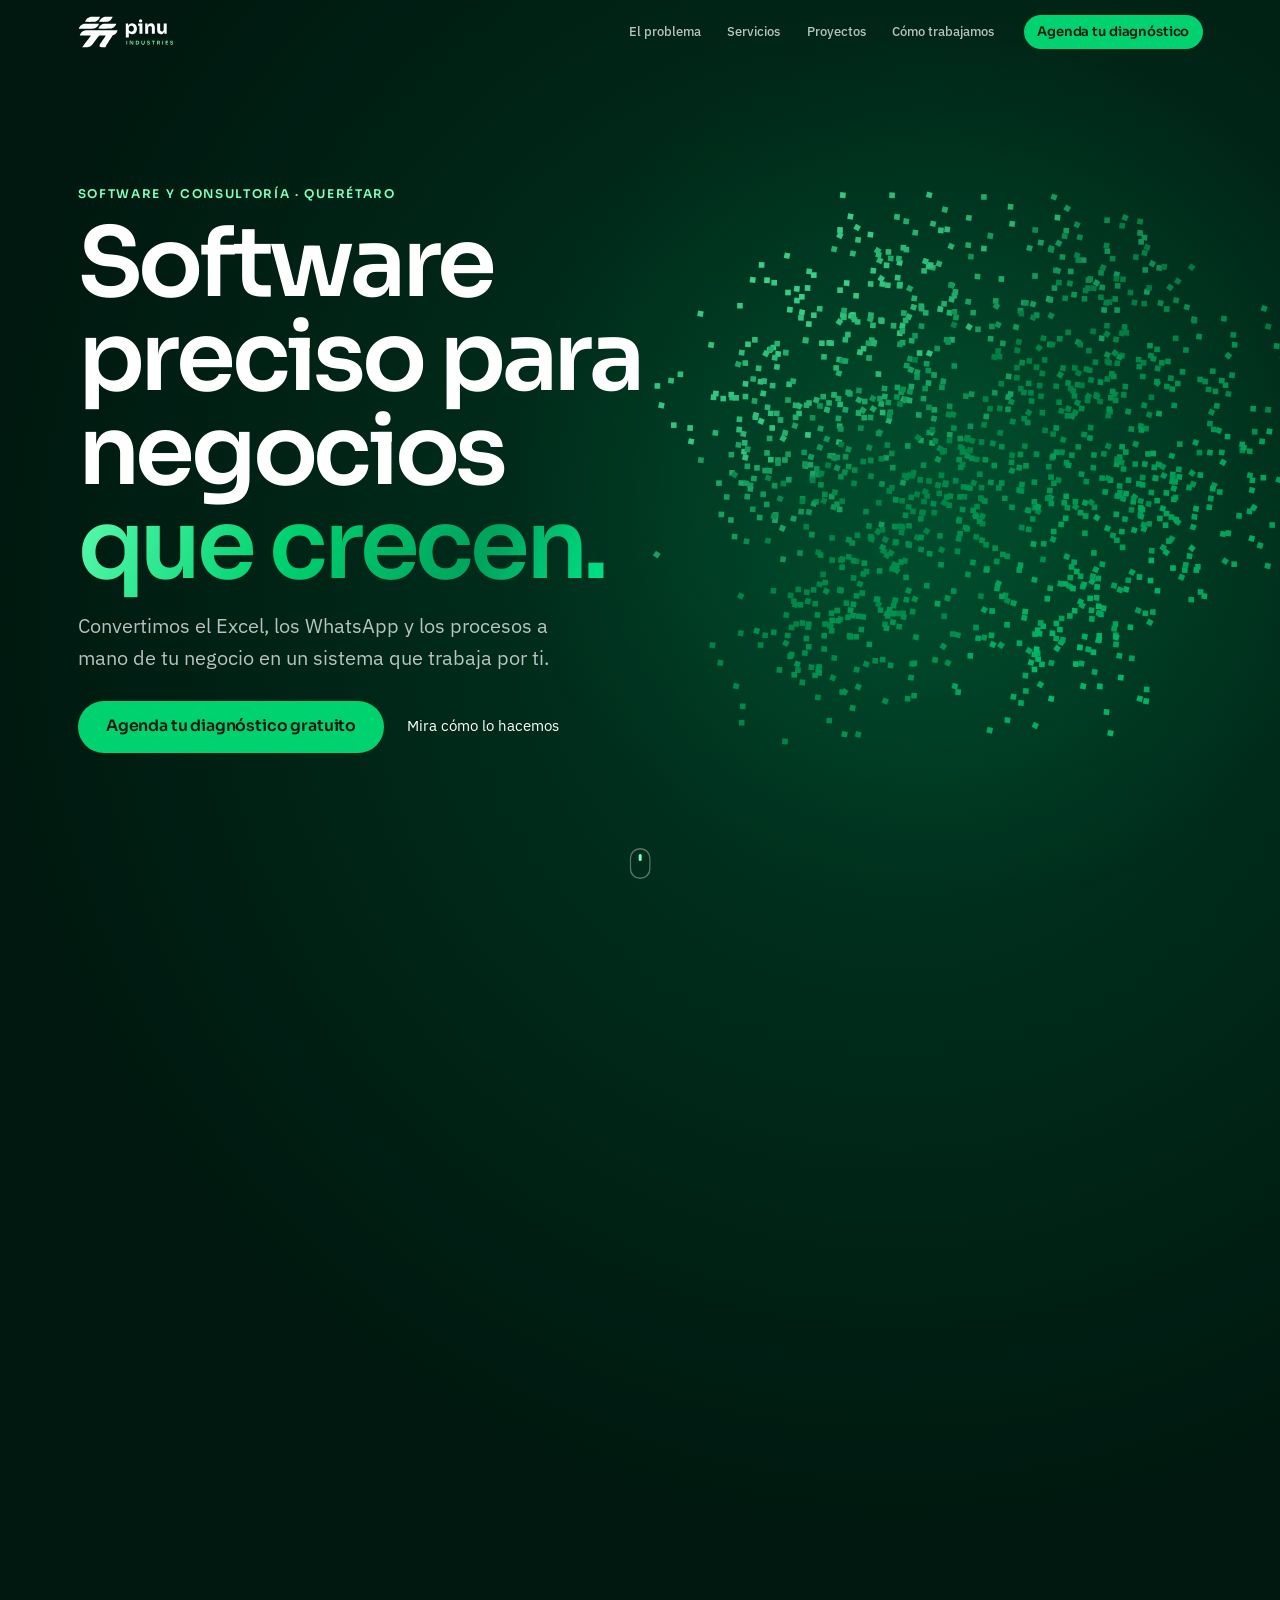
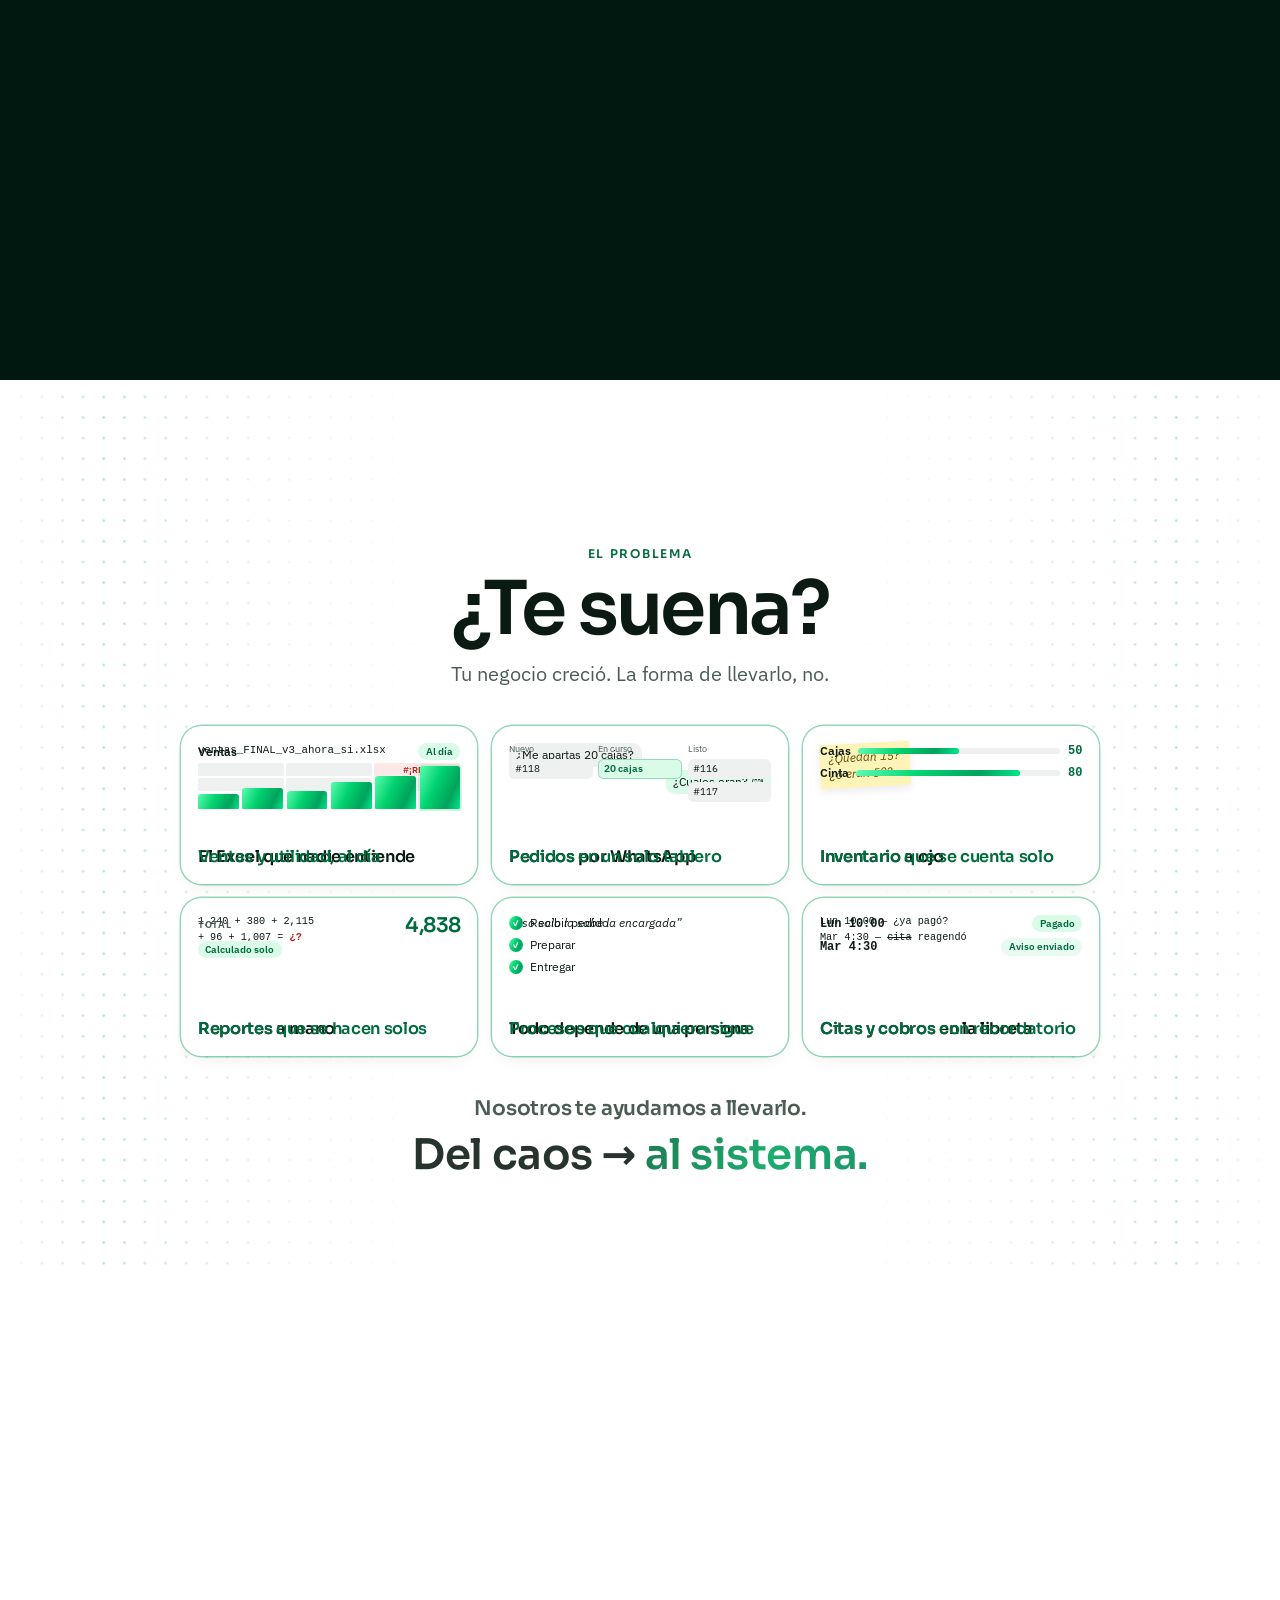
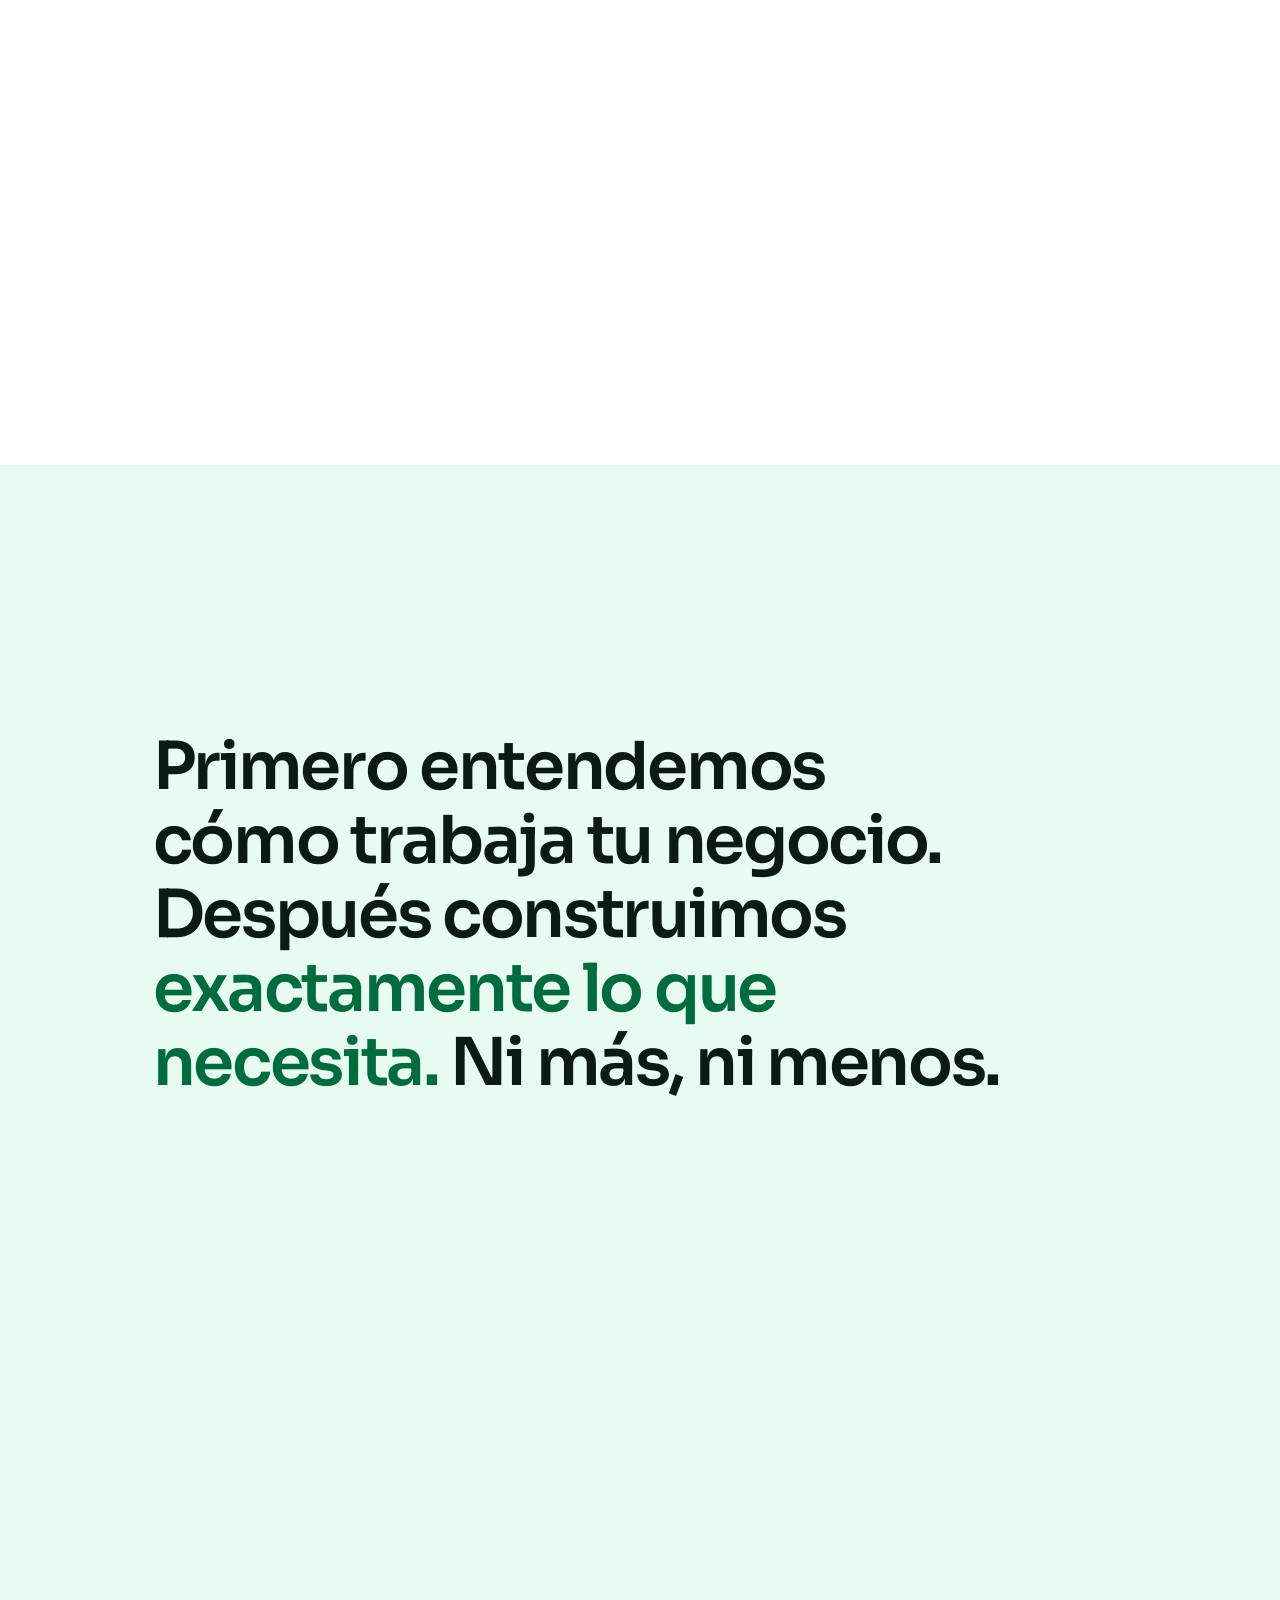
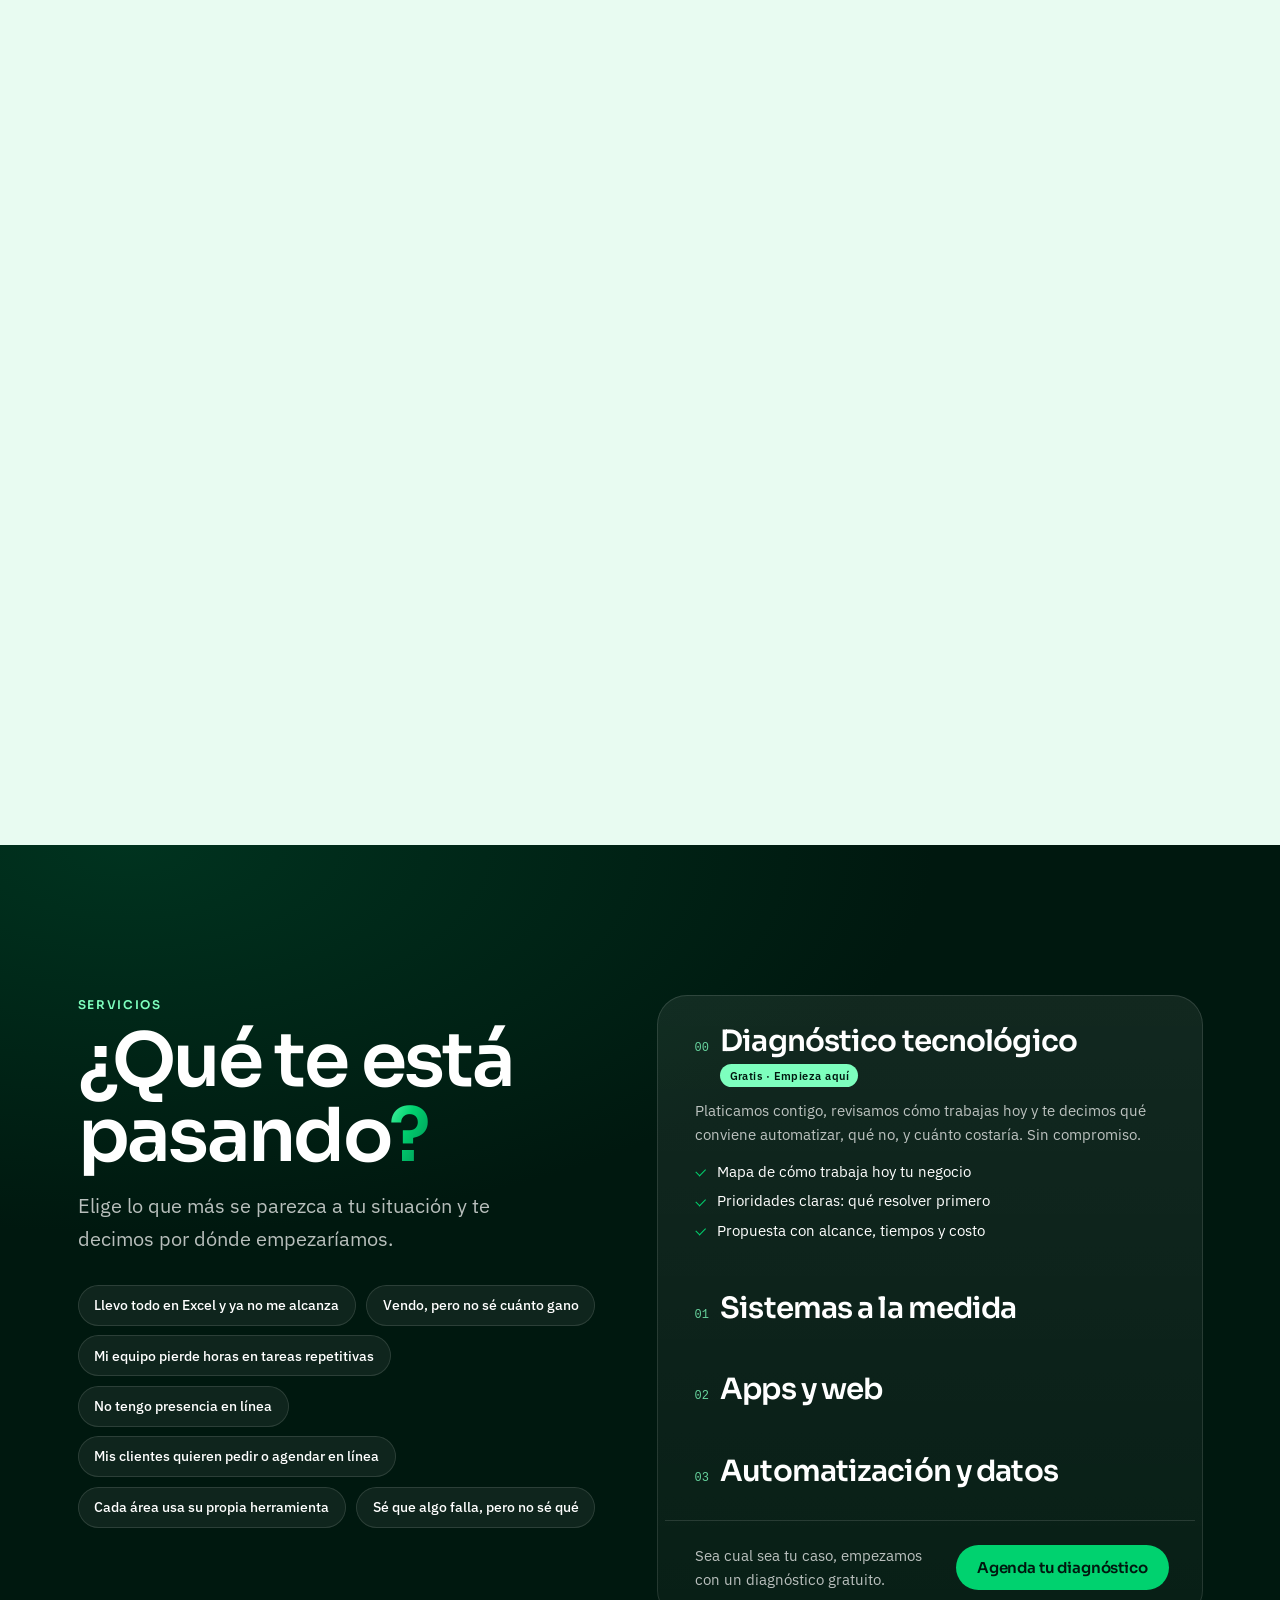
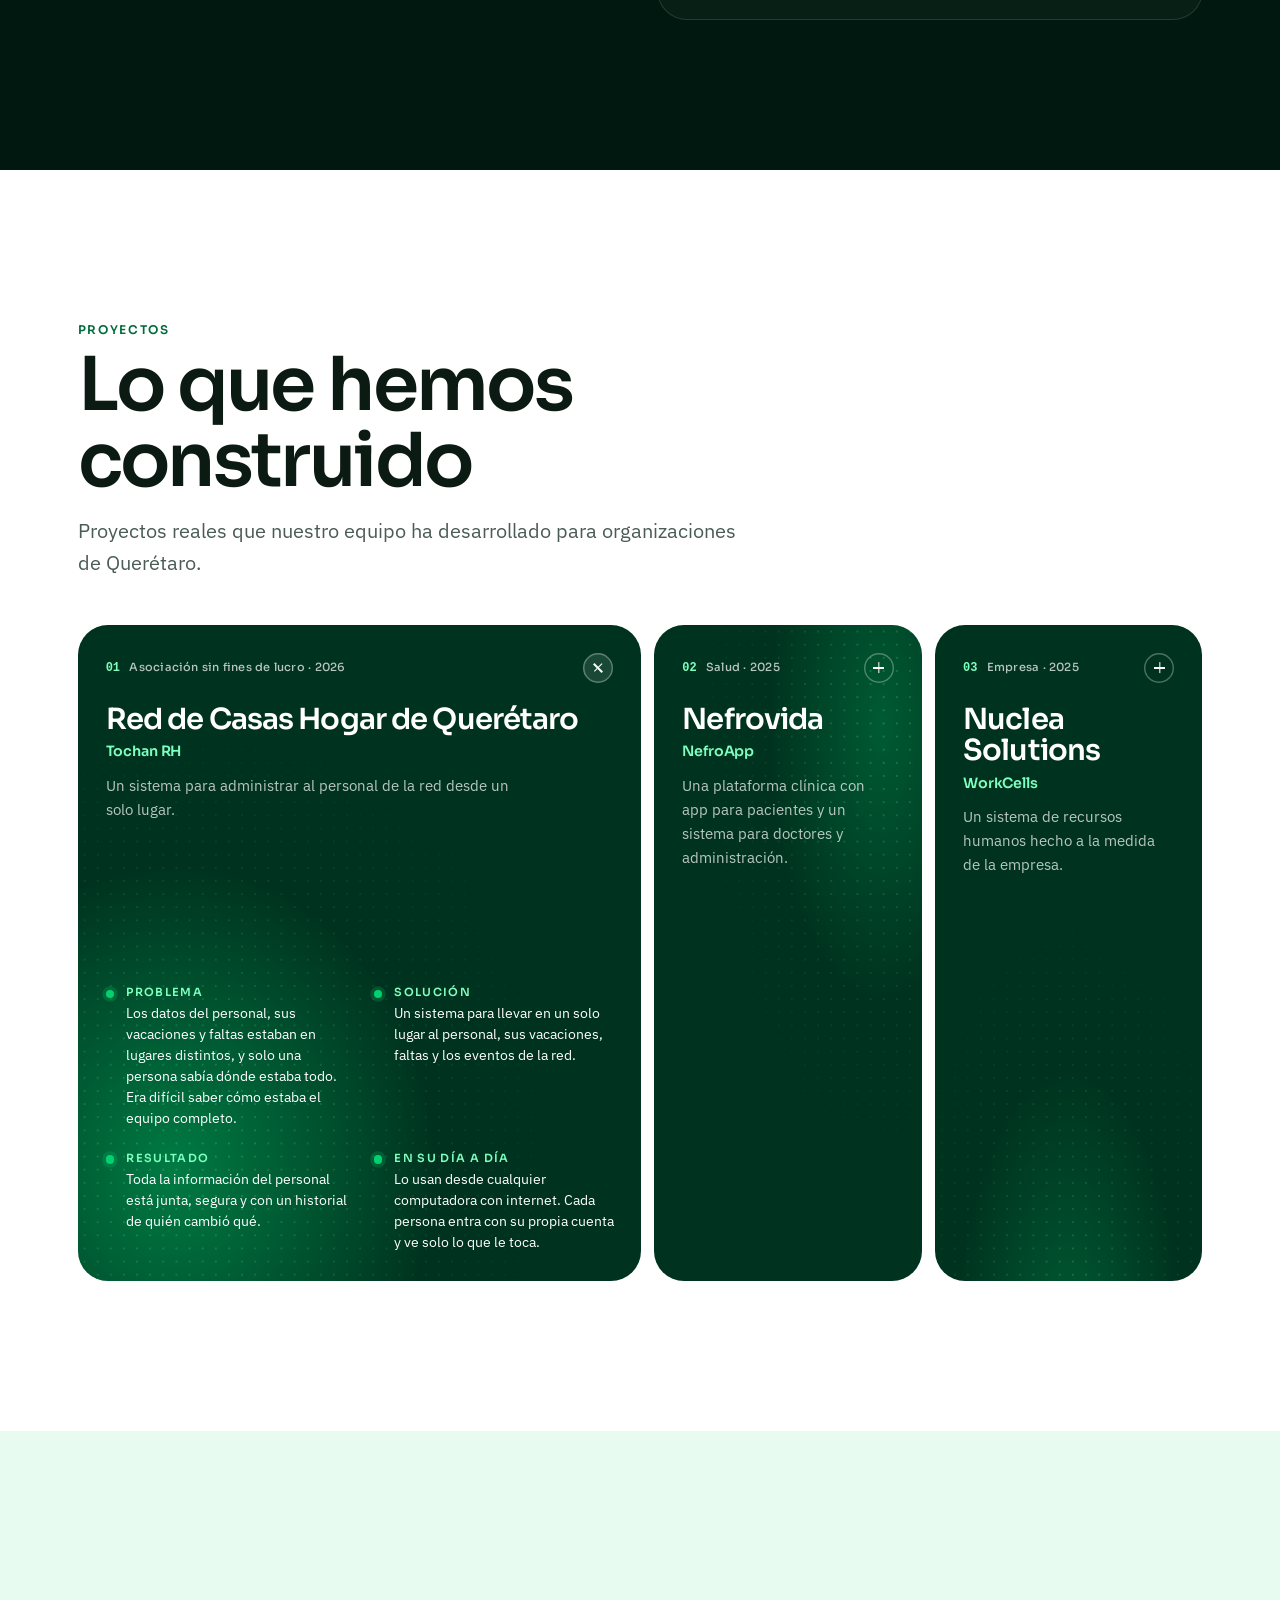
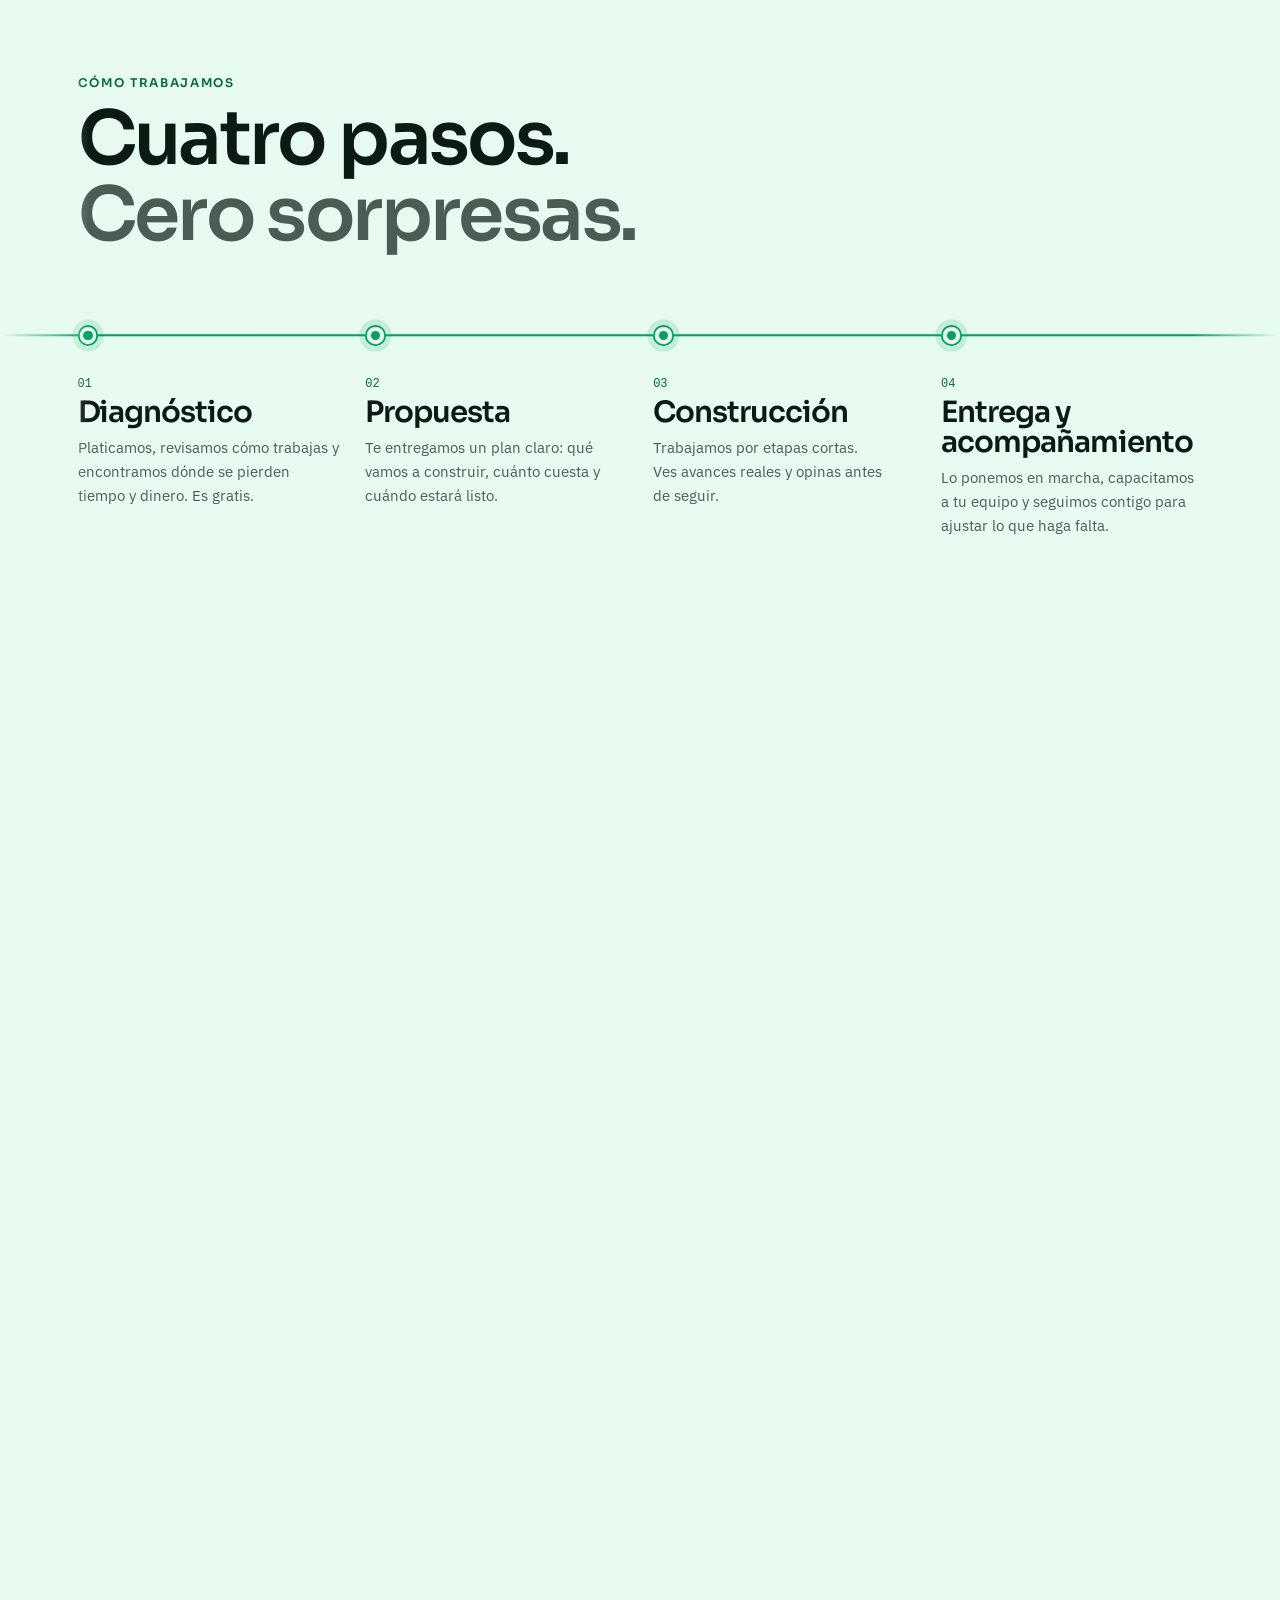
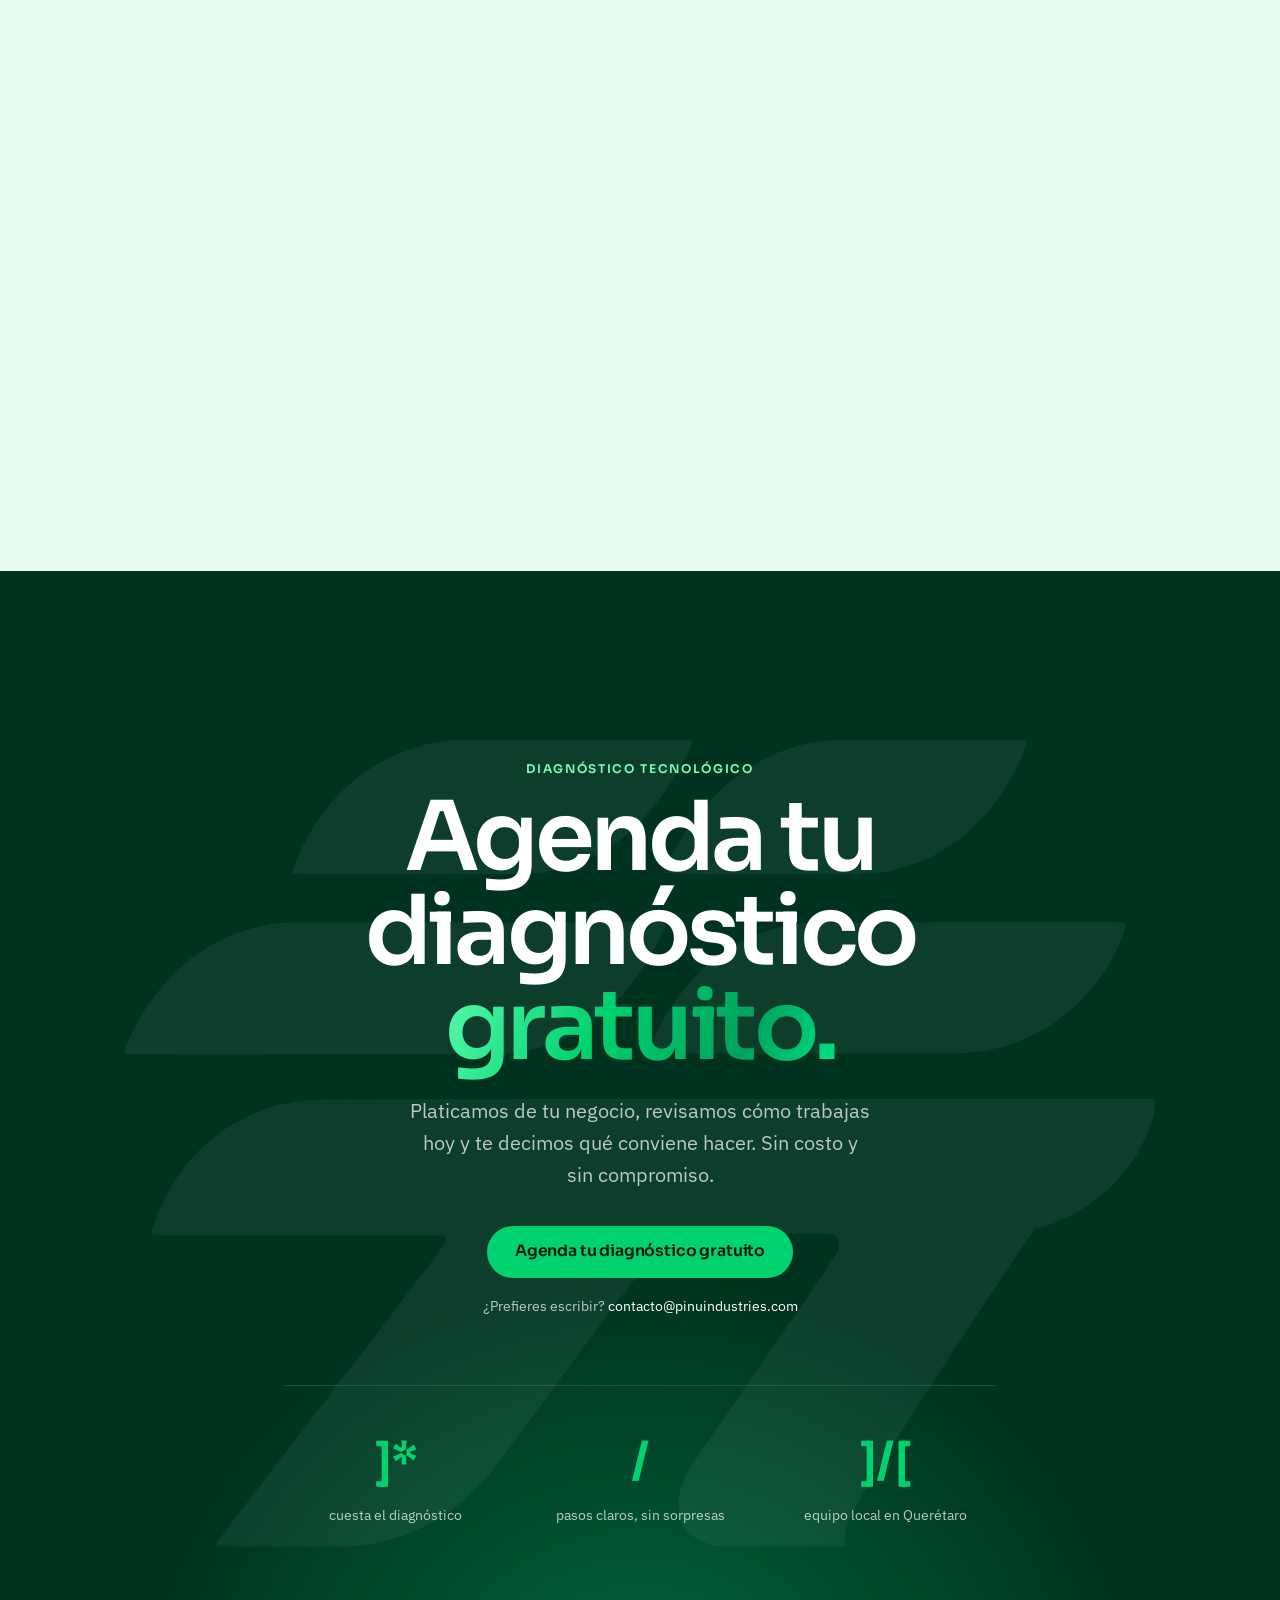
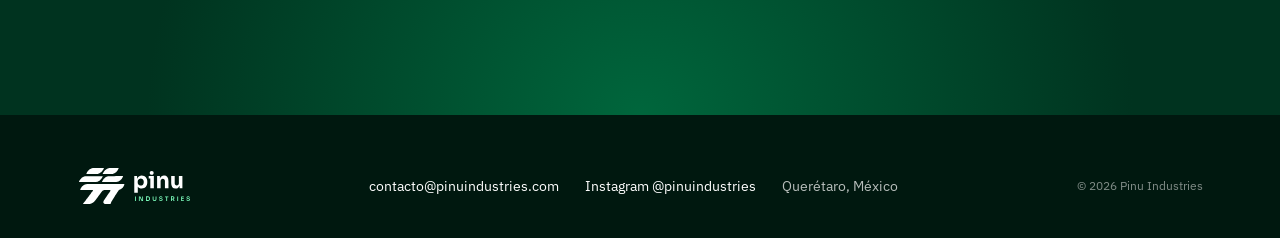
==== commit a83a1df3: "fix: Muestra el contenido aunque falle main.js" ====
--- a/index.html
+++ b/index.html
@@ -29,7 +29,7 @@
   <link rel="preconnect" href="https://fonts.googleapis.com">
   <link rel="preconnect" href="https://fonts.gstatic.com" crossorigin>
   <link rel="stylesheet" href="https://fonts.googleapis.com/css2?family=IBM+Plex+Sans:wght@400;500;600&family=Sora:wght@500;600;700&display=swap">
-  <link rel="stylesheet" href="css/styles.css?v=37">
+  <link rel="stylesheet" href="css/styles.css?v=39">
 
   <script>
     // Activa animaciones solo si hay JS y el usuario no pidió reducir movimiento.
@@ -454,8 +454,8 @@
     </div>
   </footer>
 
-  <script src="js/pi-path.js?v=37" defer></script>
-  <script src="js/hero.js?v=37" defer></script>
-  <script src="js/main.js?v=37" defer></script>
+  <script src="js/pi-path.js?v=39" defer></script>
+  <script src="js/hero.js?v=39" defer></script>
+  <script src="js/main.js?v=39" defer></script>
 </body>
 </html>
--- a/css/styles.css
+++ b/css/styles.css
@@ -340,7 +340,7 @@
 
 @media (min-width: 900px) {
   .hero__stage {
-    grid-template-columns: 1.05fr .95fr; grid-template-rows: 1fr;
+    grid-template-columns: minmax(0, 1.05fr) minmax(0, .95fr); grid-template-rows: 1fr;
     align-items: center; column-gap: calc(40 * var(--u));
     max-width: calc(var(--wrap) + var(--gutter) * 2); margin-inline: auto;
     padding-bottom: calc(40 * var(--u));
@@ -551,8 +551,10 @@
 }
 
 /* Aparición suave */
-.motion [data-reveal] { opacity: 0; transform: translateY(calc(32 * var(--u))); transition: opacity 1s var(--ease), transform 1.2s var(--ease); }
-.motion [data-reveal].is-in { opacity: 1; transform: none; }
+/* Solo se ocultan cuando main.js ya está listo para mostrarlos (añade .reveal-ready).
+   Si el script no carga, el contenido queda visible. */
+.reveal-ready [data-reveal] { opacity: 0; transform: translateY(calc(32 * var(--u))); transition: opacity 1s var(--ease), transform 1.2s var(--ease); }
+.reveal-ready [data-reveal].is-in { opacity: 1; transform: none; }
 
 /* =========================================================
    SERVICIOS — configurador
@@ -830,7 +832,7 @@
 .footer__list { display: grid; gap: calc(8 * var(--u)); }
 .footer__copy { font-size: .8125rem; color: rgba(255,255,255,.5); }
 @media (min-width: 768px) {
-  .footer__inner { grid-template-columns: auto 1fr auto; align-items: center; gap: calc(40 * var(--u)); }
+  .footer__inner { grid-template-columns: auto minmax(0, 1fr) auto; align-items: center; gap: calc(40 * var(--u)); }
   .footer__list { display: flex; flex-wrap: wrap; gap: calc(8 * var(--u)) calc(28 * var(--u)); justify-content: center; }
 }
 
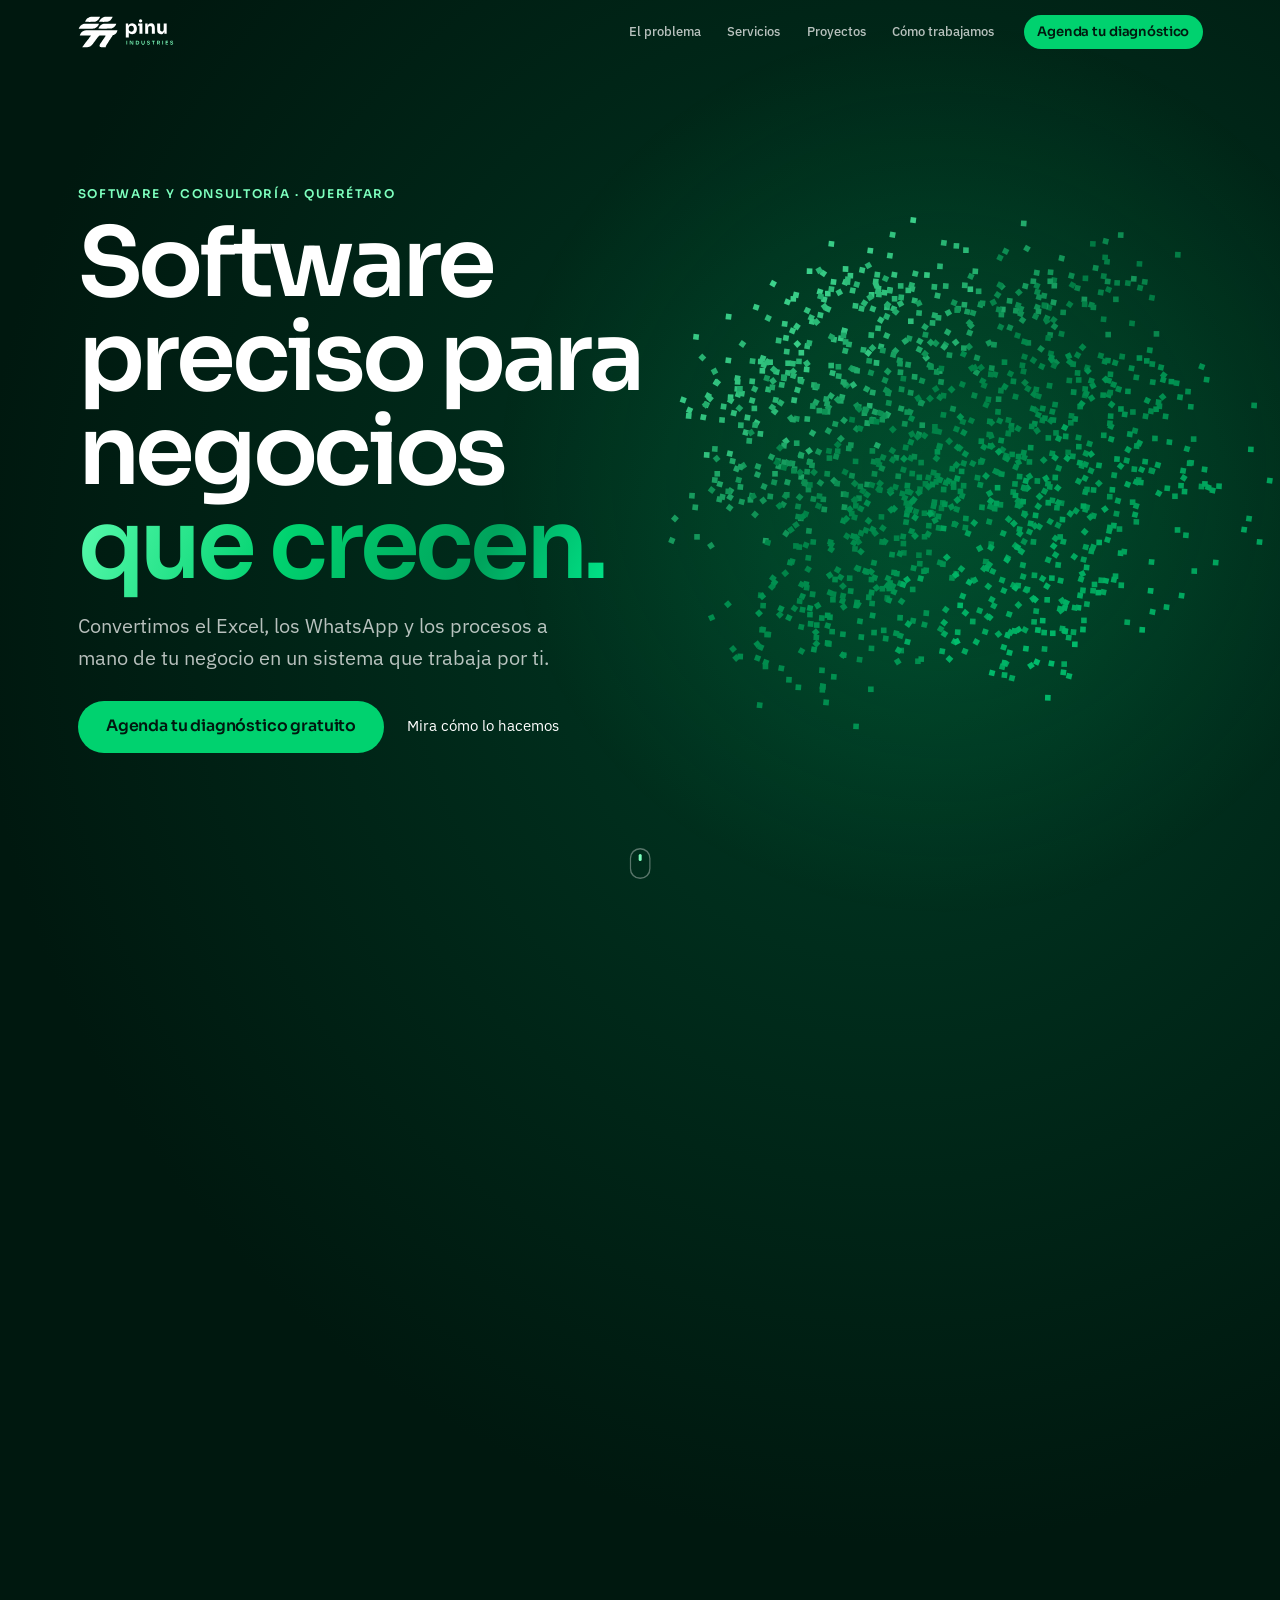
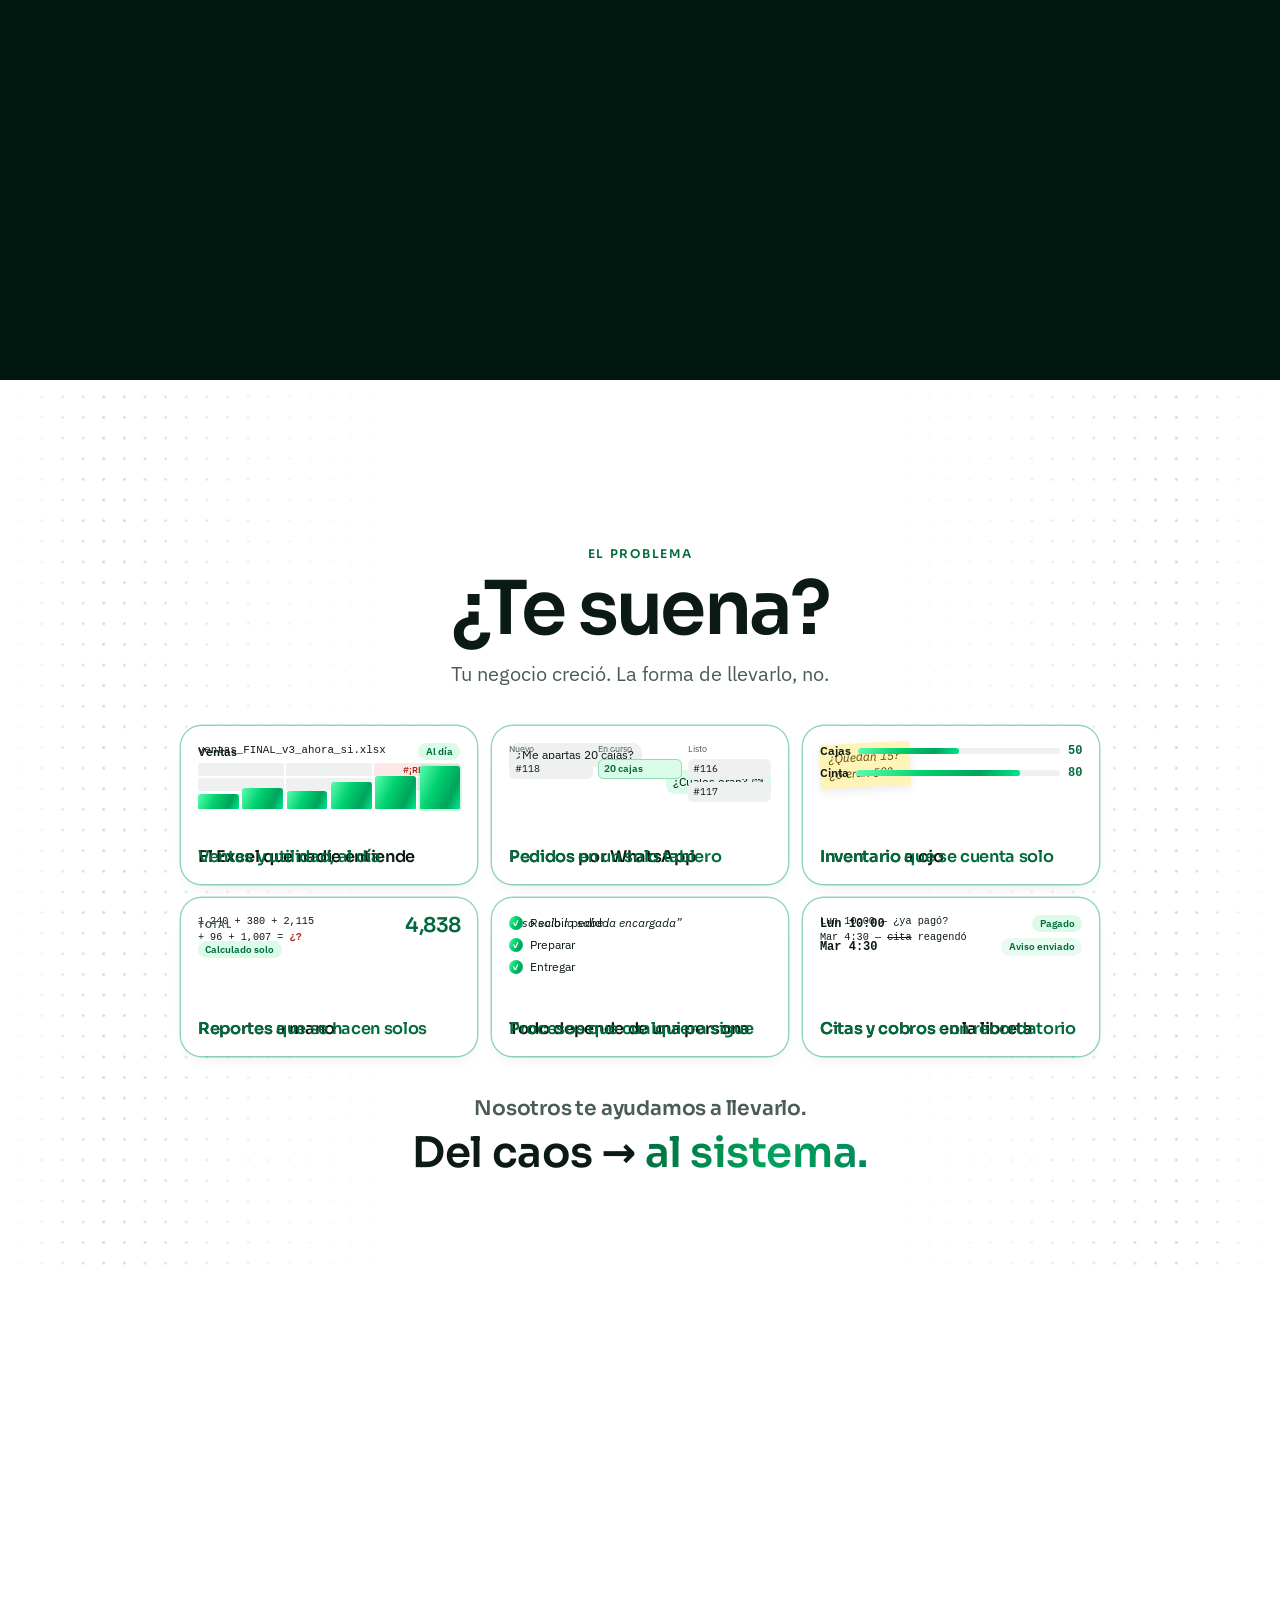
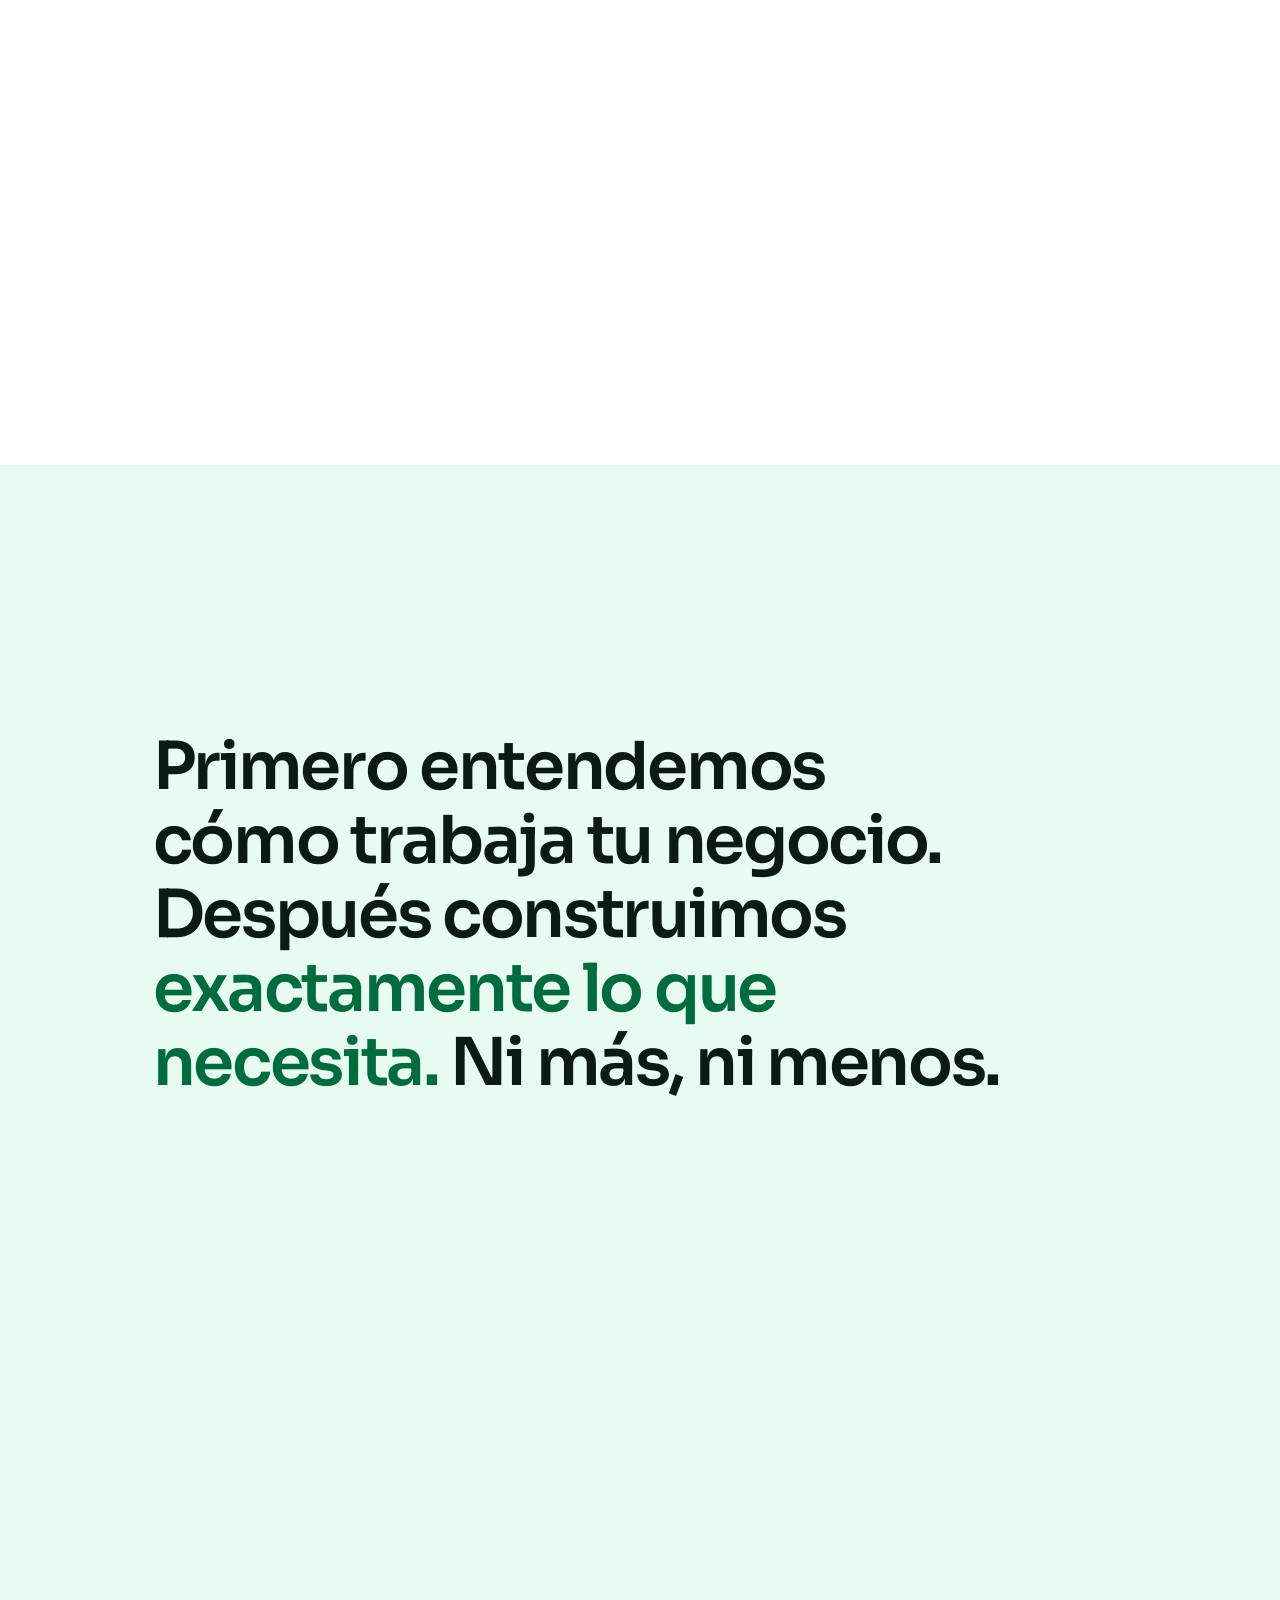
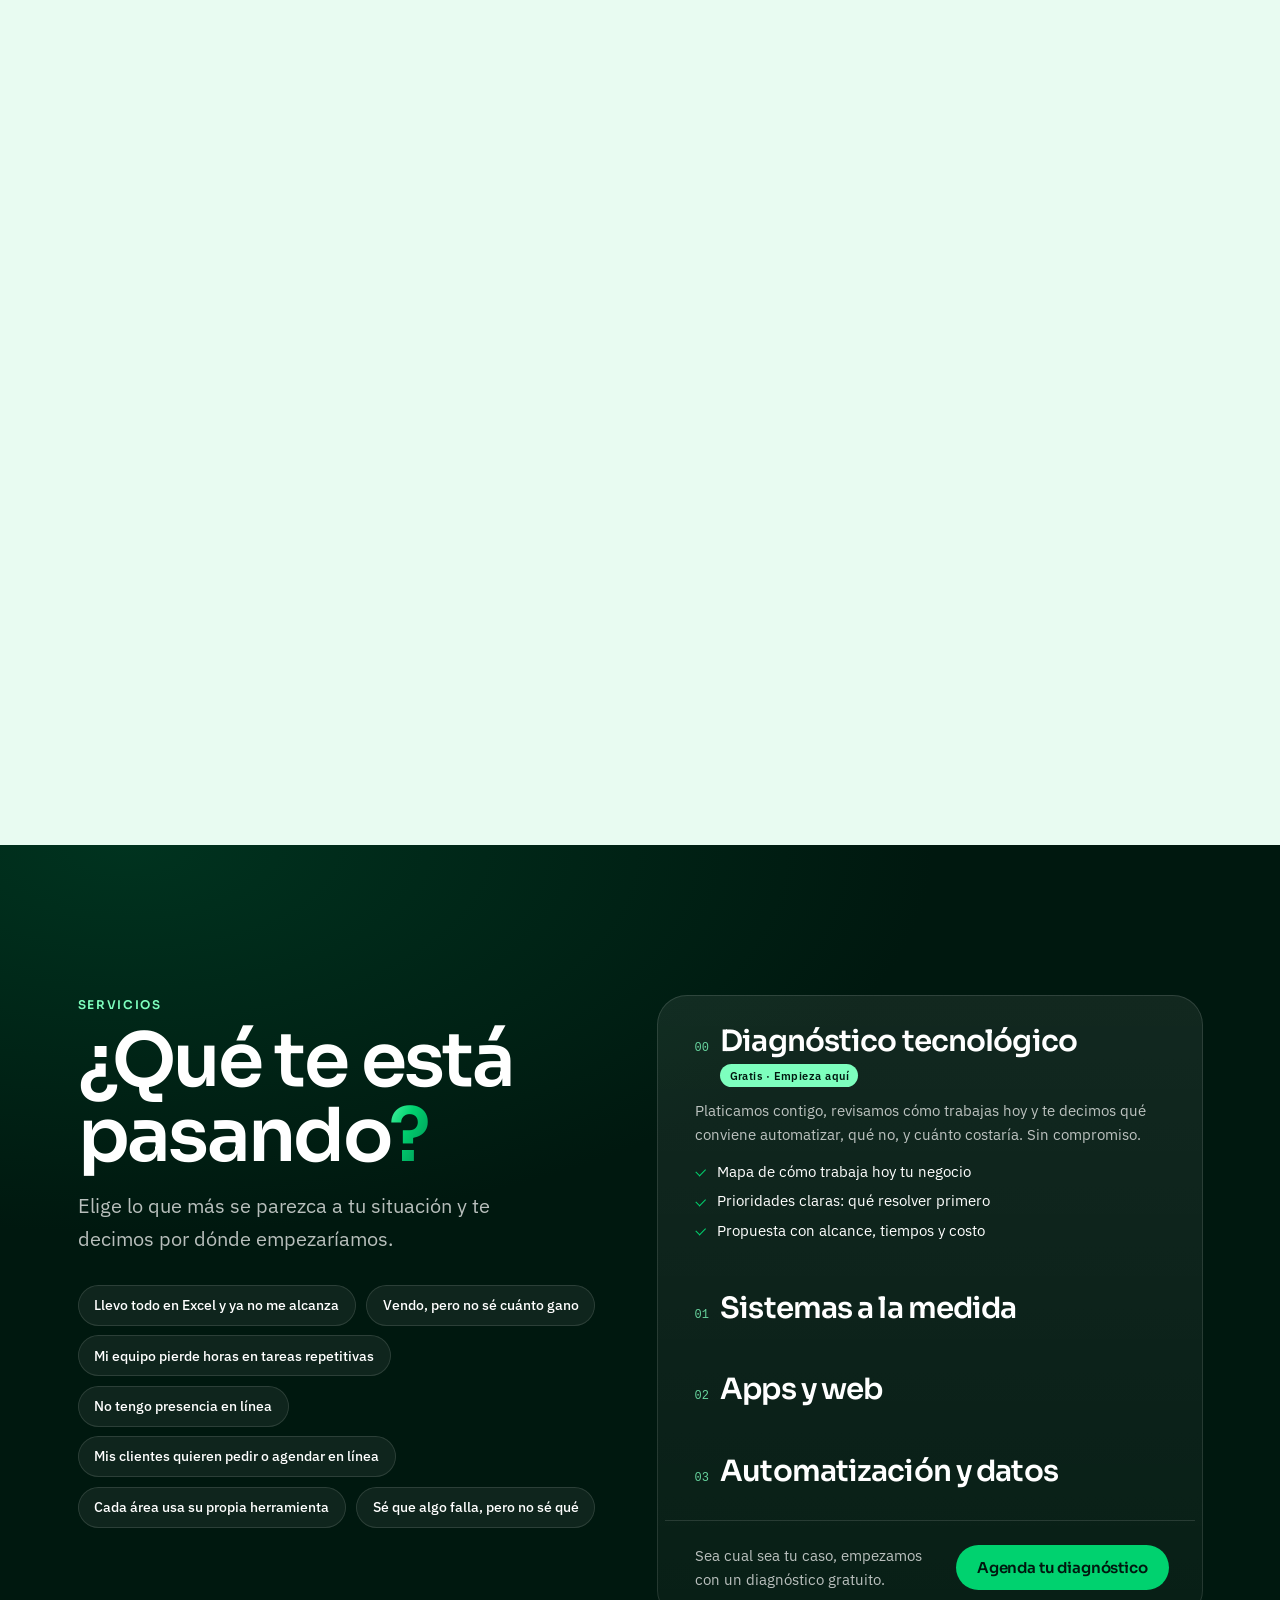
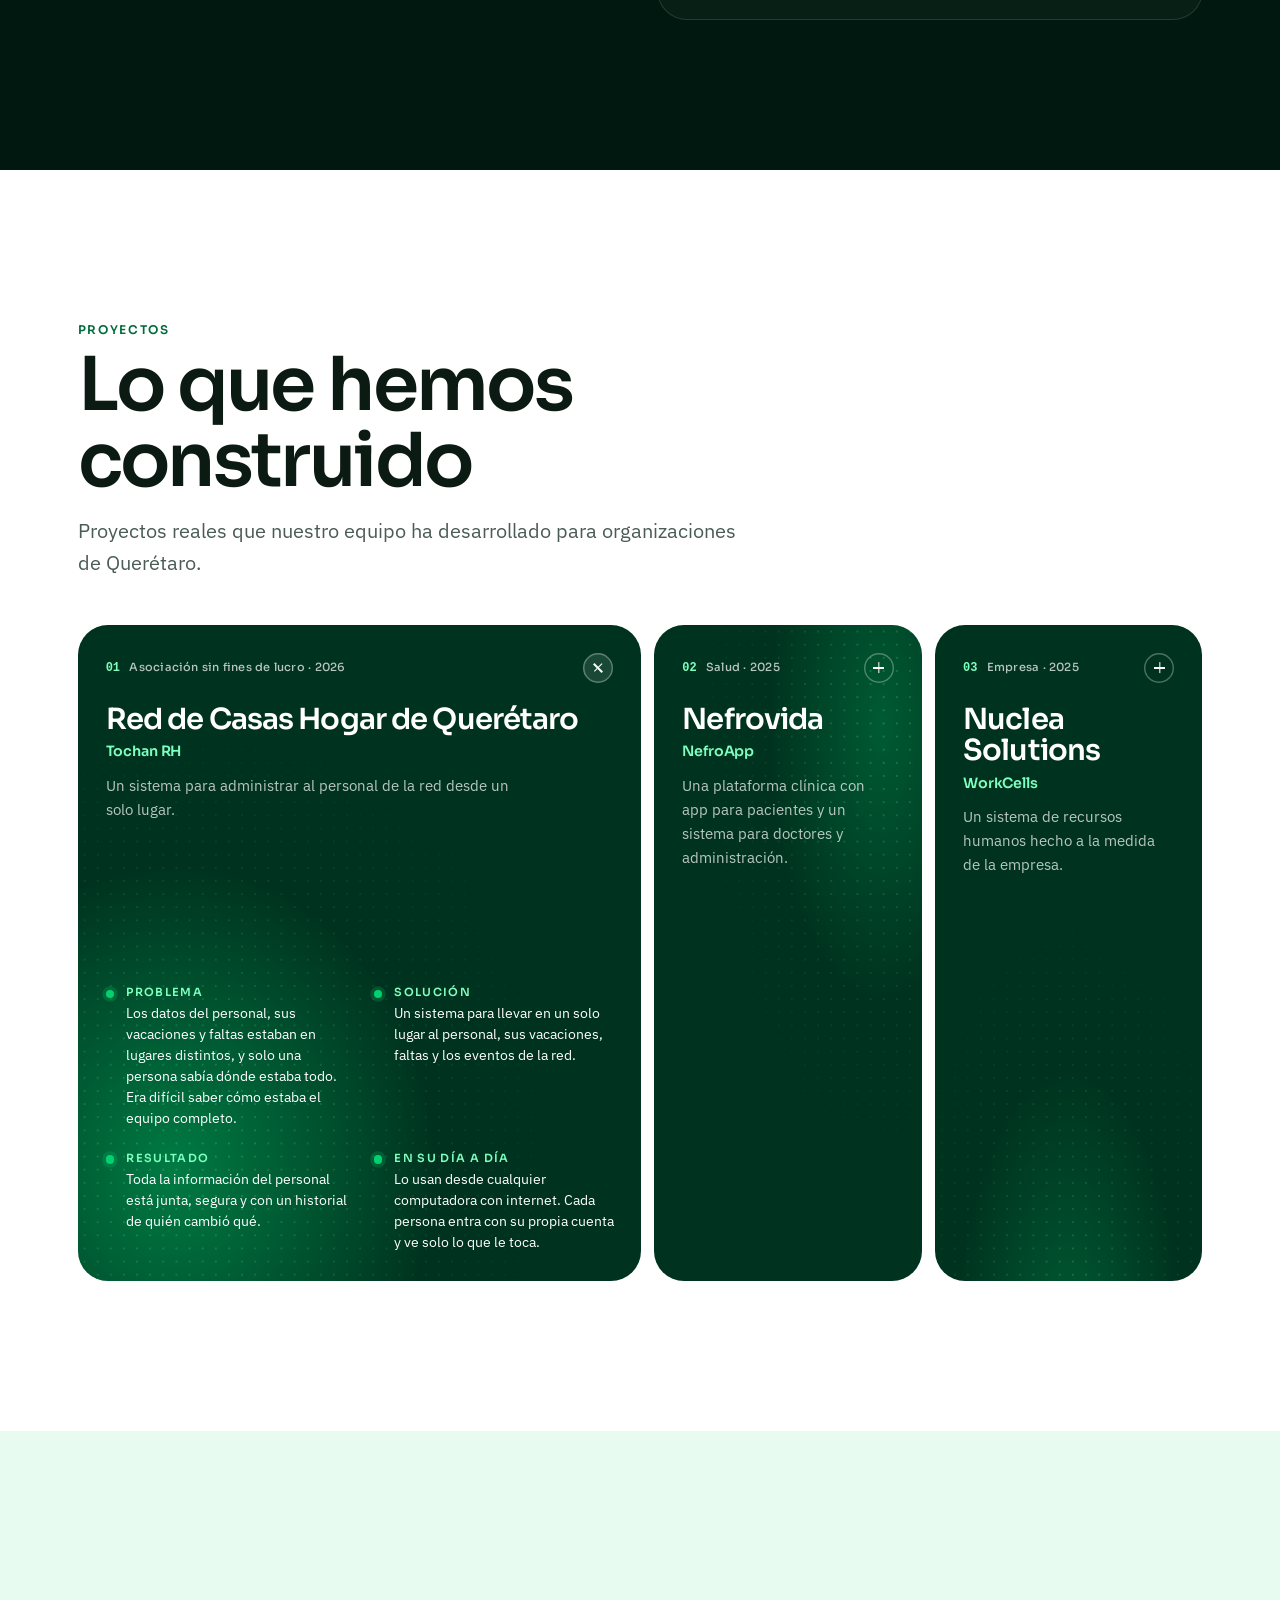
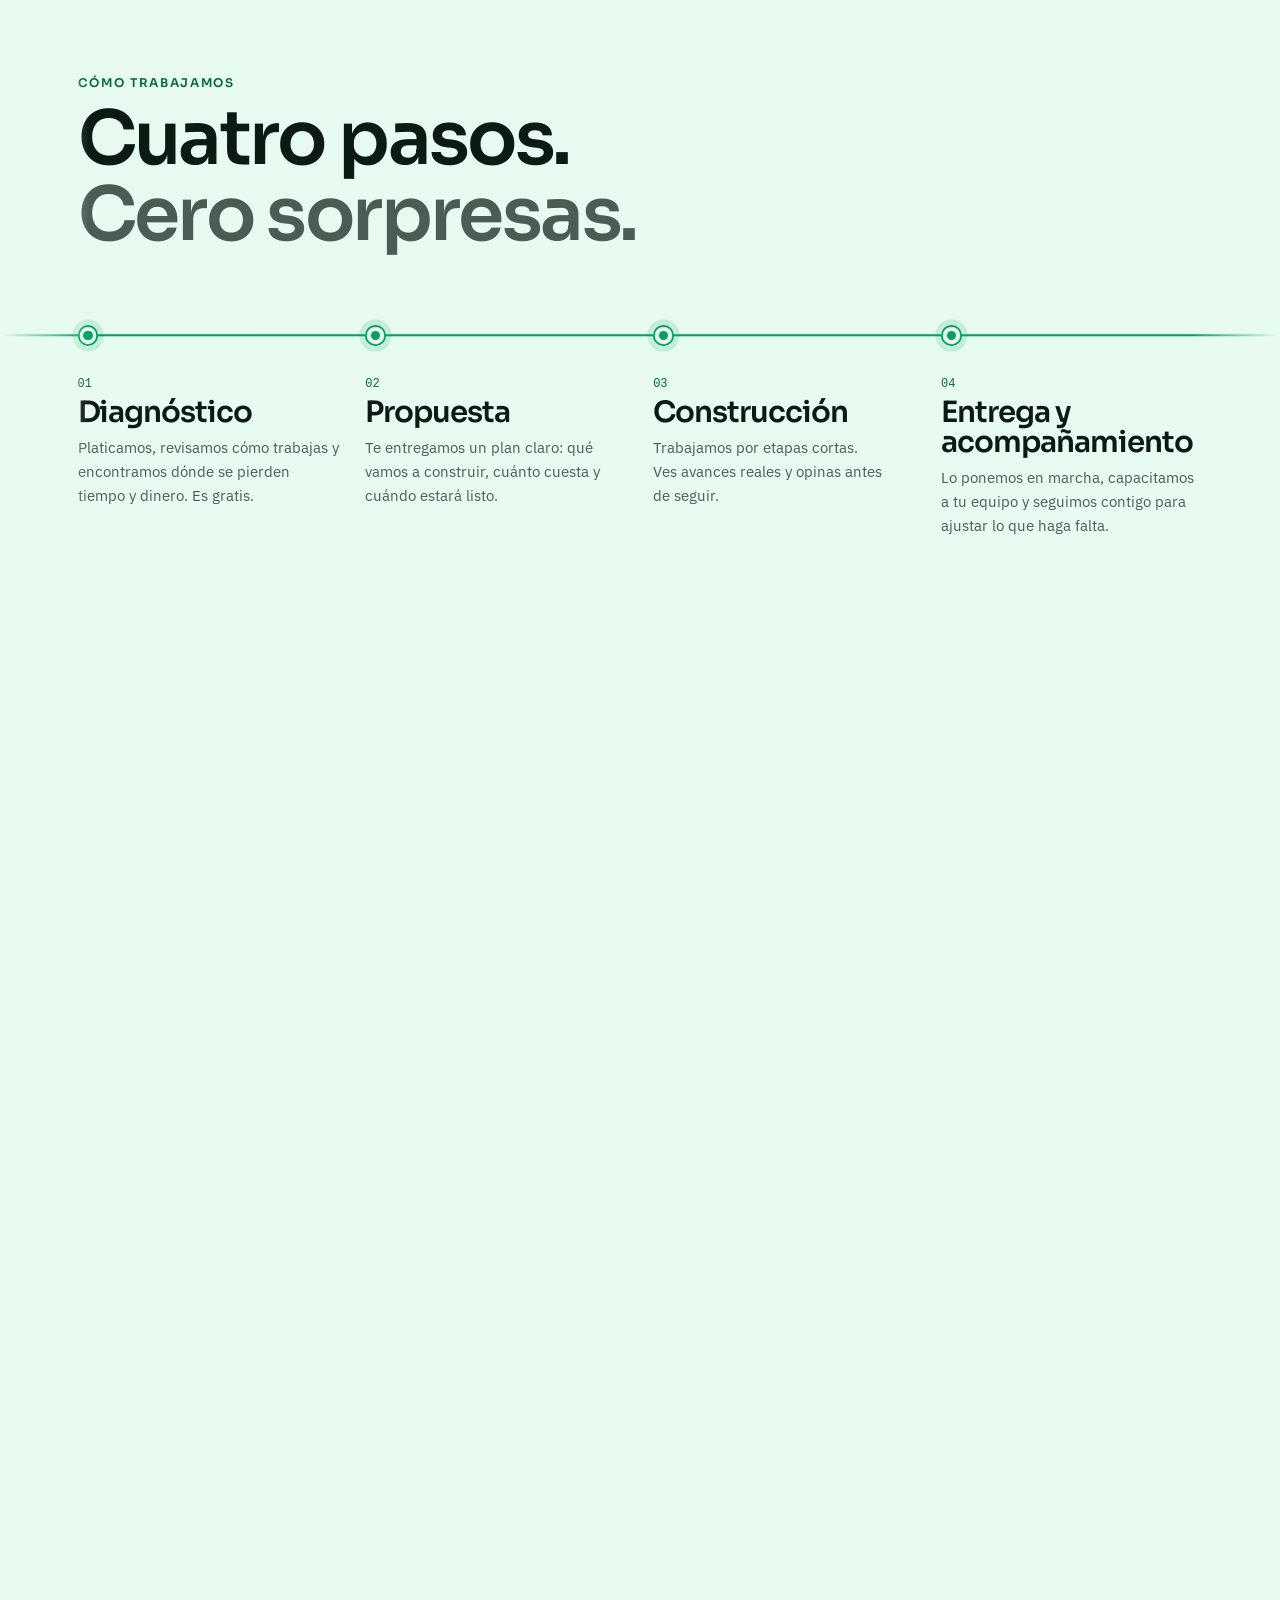
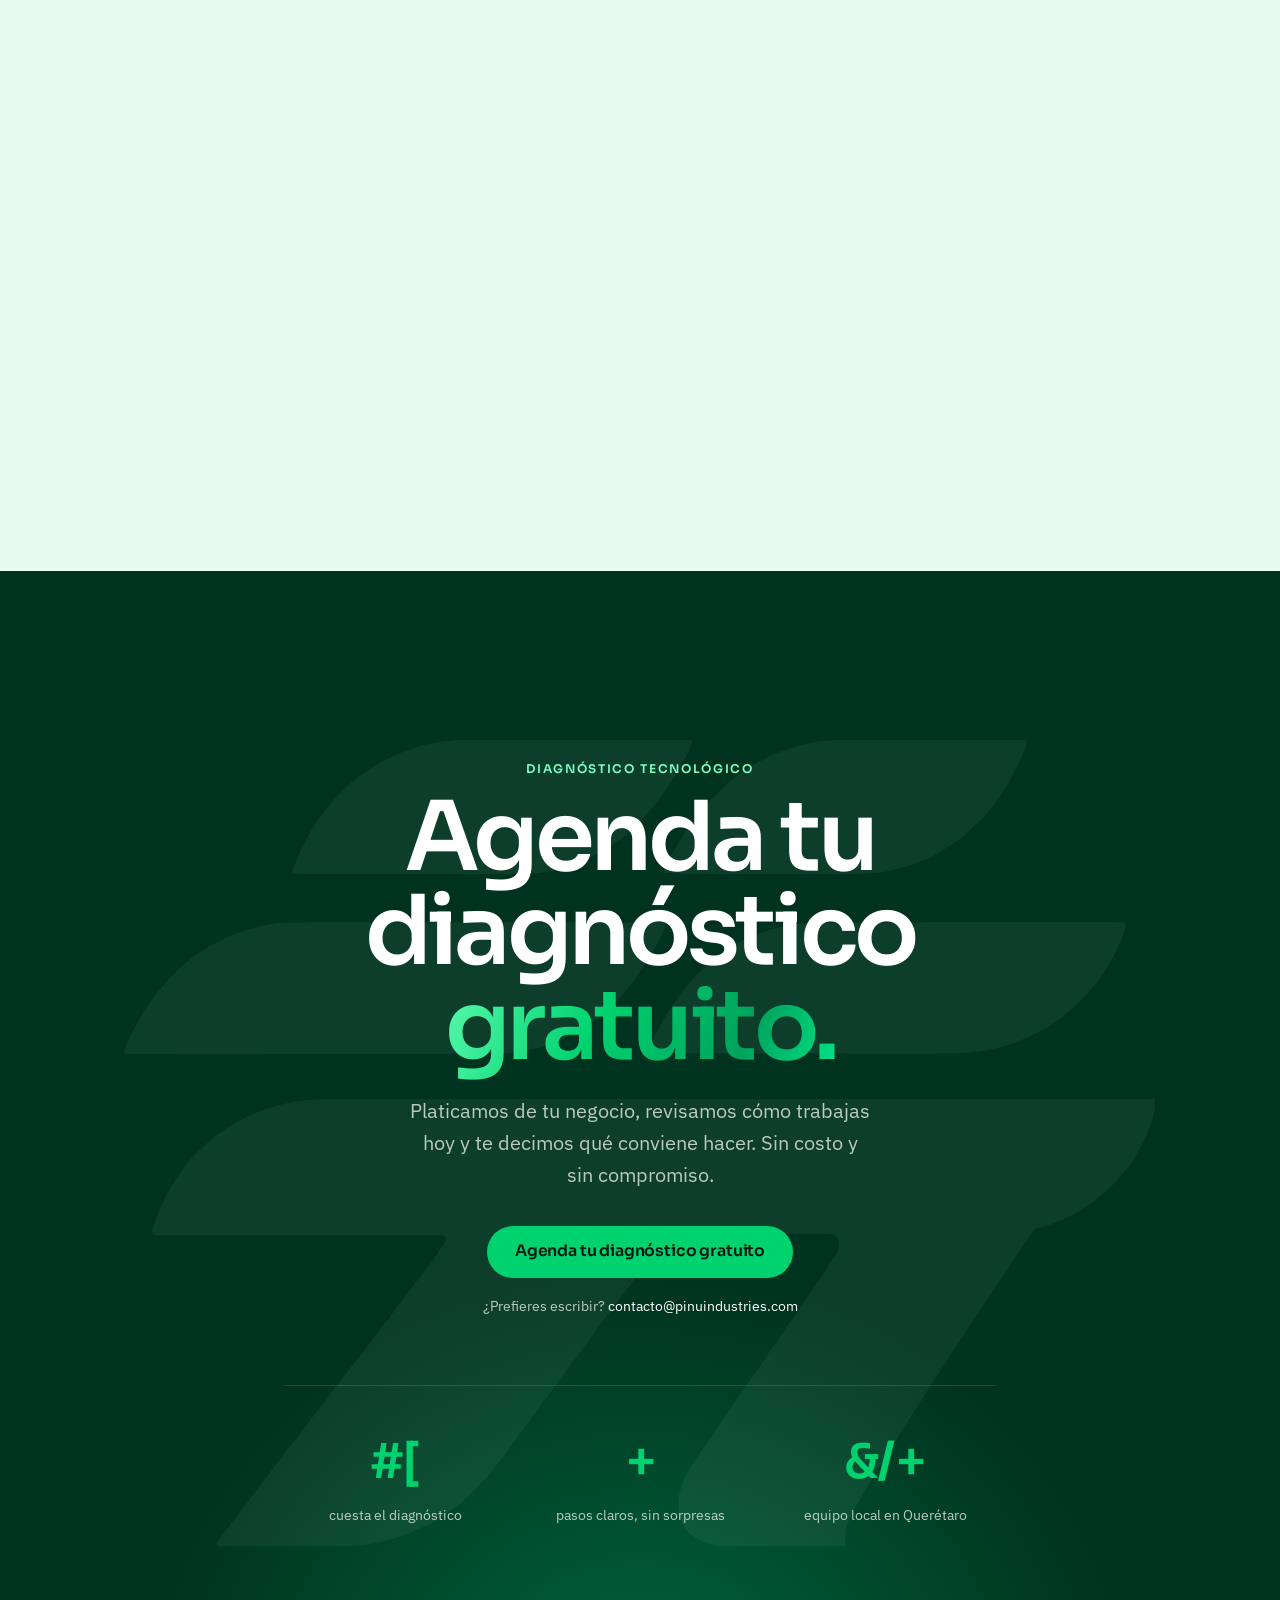
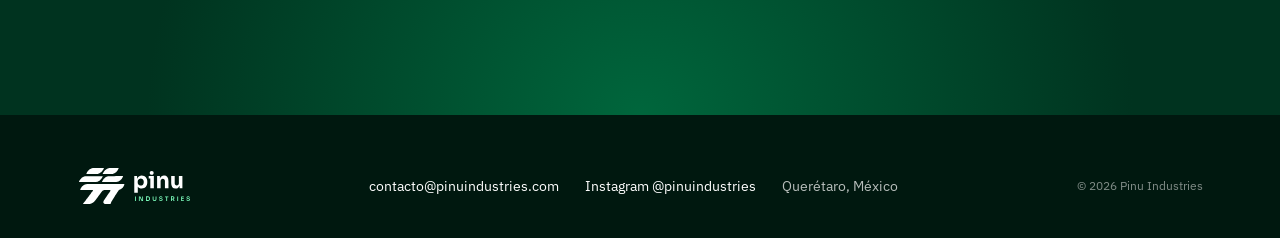
==== commit fbc9bf50: "fix: Sube el contraste de los pasos aún no alcanzados" ====
--- a/index.html
+++ b/index.html
@@ -29,7 +29,7 @@
   <link rel="preconnect" href="https://fonts.googleapis.com">
   <link rel="preconnect" href="https://fonts.gstatic.com" crossorigin>
   <link rel="stylesheet" href="https://fonts.googleapis.com/css2?family=IBM+Plex+Sans:wght@400;500;600&family=Sora:wght@500;600;700&display=swap">
-  <link rel="stylesheet" href="css/styles.css?v=39">
+  <link rel="stylesheet" href="css/styles.css?v=40">
 
   <script>
     // Activa animaciones solo si hay JS y el usuario no pidió reducir movimiento.
@@ -454,8 +454,8 @@
     </div>
   </footer>
 
-  <script src="js/pi-path.js?v=39" defer></script>
-  <script src="js/hero.js?v=39" defer></script>
-  <script src="js/main.js?v=39" defer></script>
+  <script src="js/pi-path.js?v=40" defer></script>
+  <script src="js/hero.js?v=40" defer></script>
+  <script src="js/main.js?v=40" defer></script>
 </body>
 </html>
--- a/css/styles.css
+++ b/css/styles.css
@@ -783,7 +783,10 @@
 
 html:not(.motion) .step__dot::after, .step.is-on .step__dot::after { transform: scale(1); }
 html:not(.motion) .step__dot, .step.is-on .step__dot { box-shadow: inset 0 0 0 calc(2 * var(--u)) var(--pinu), 0 0 0 calc(6 * var(--u)) rgba(0, 163, 92, .15); }
-.motion .step h3, .motion .step p, .motion .step__num { opacity: .35; transition: opacity .5s; }
+/* Pasos aún no alcanzados: atenuados pero legibles (WCAG AA sobre el tinte):
+   título al 60 % = 4.6:1, número y descripción al 87 % = 4.5:1 o más */
+.motion .step h3 { opacity: .6; transition: opacity .5s; }
+.motion .step p, .motion .step__num { opacity: .87; transition: opacity .5s; }
 .motion .step.is-on h3, .motion .step.is-on p, .motion .step.is-on .step__num { opacity: 1; }
 
 @media (min-width: 768px) {
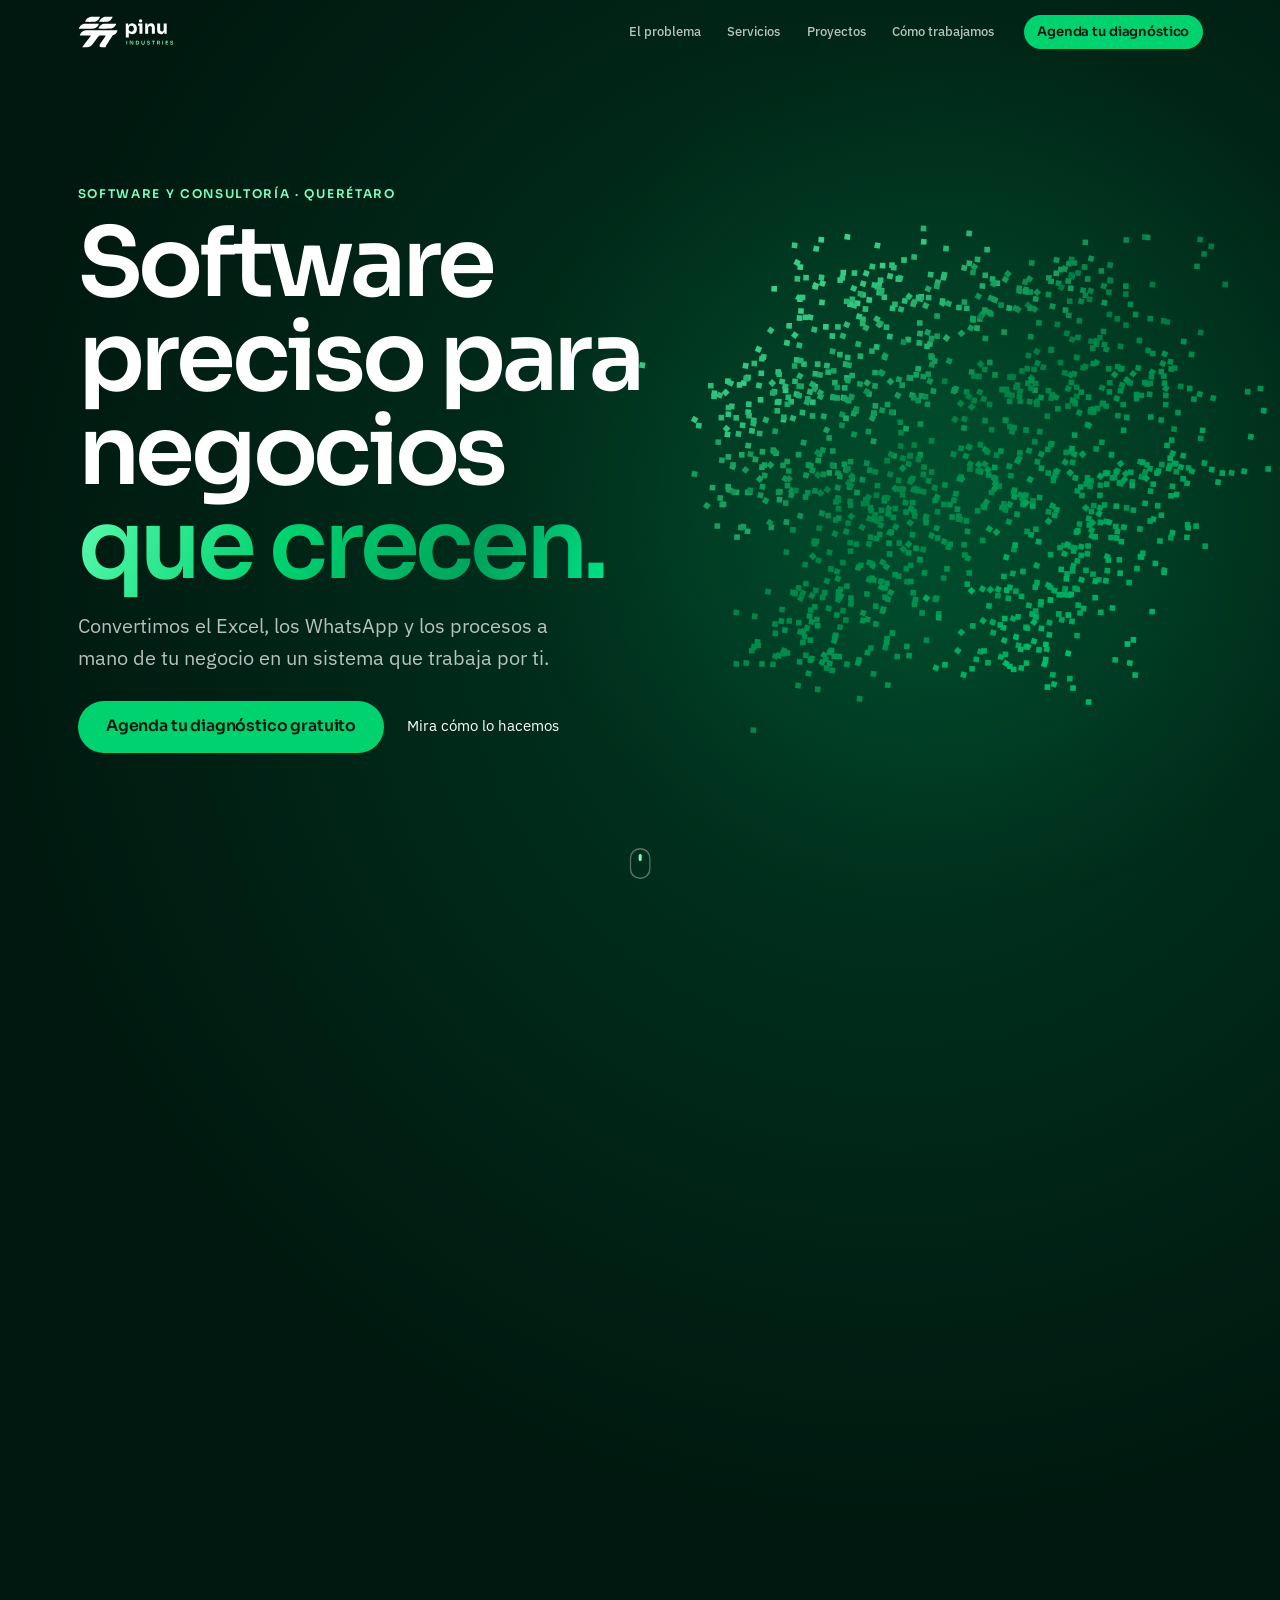
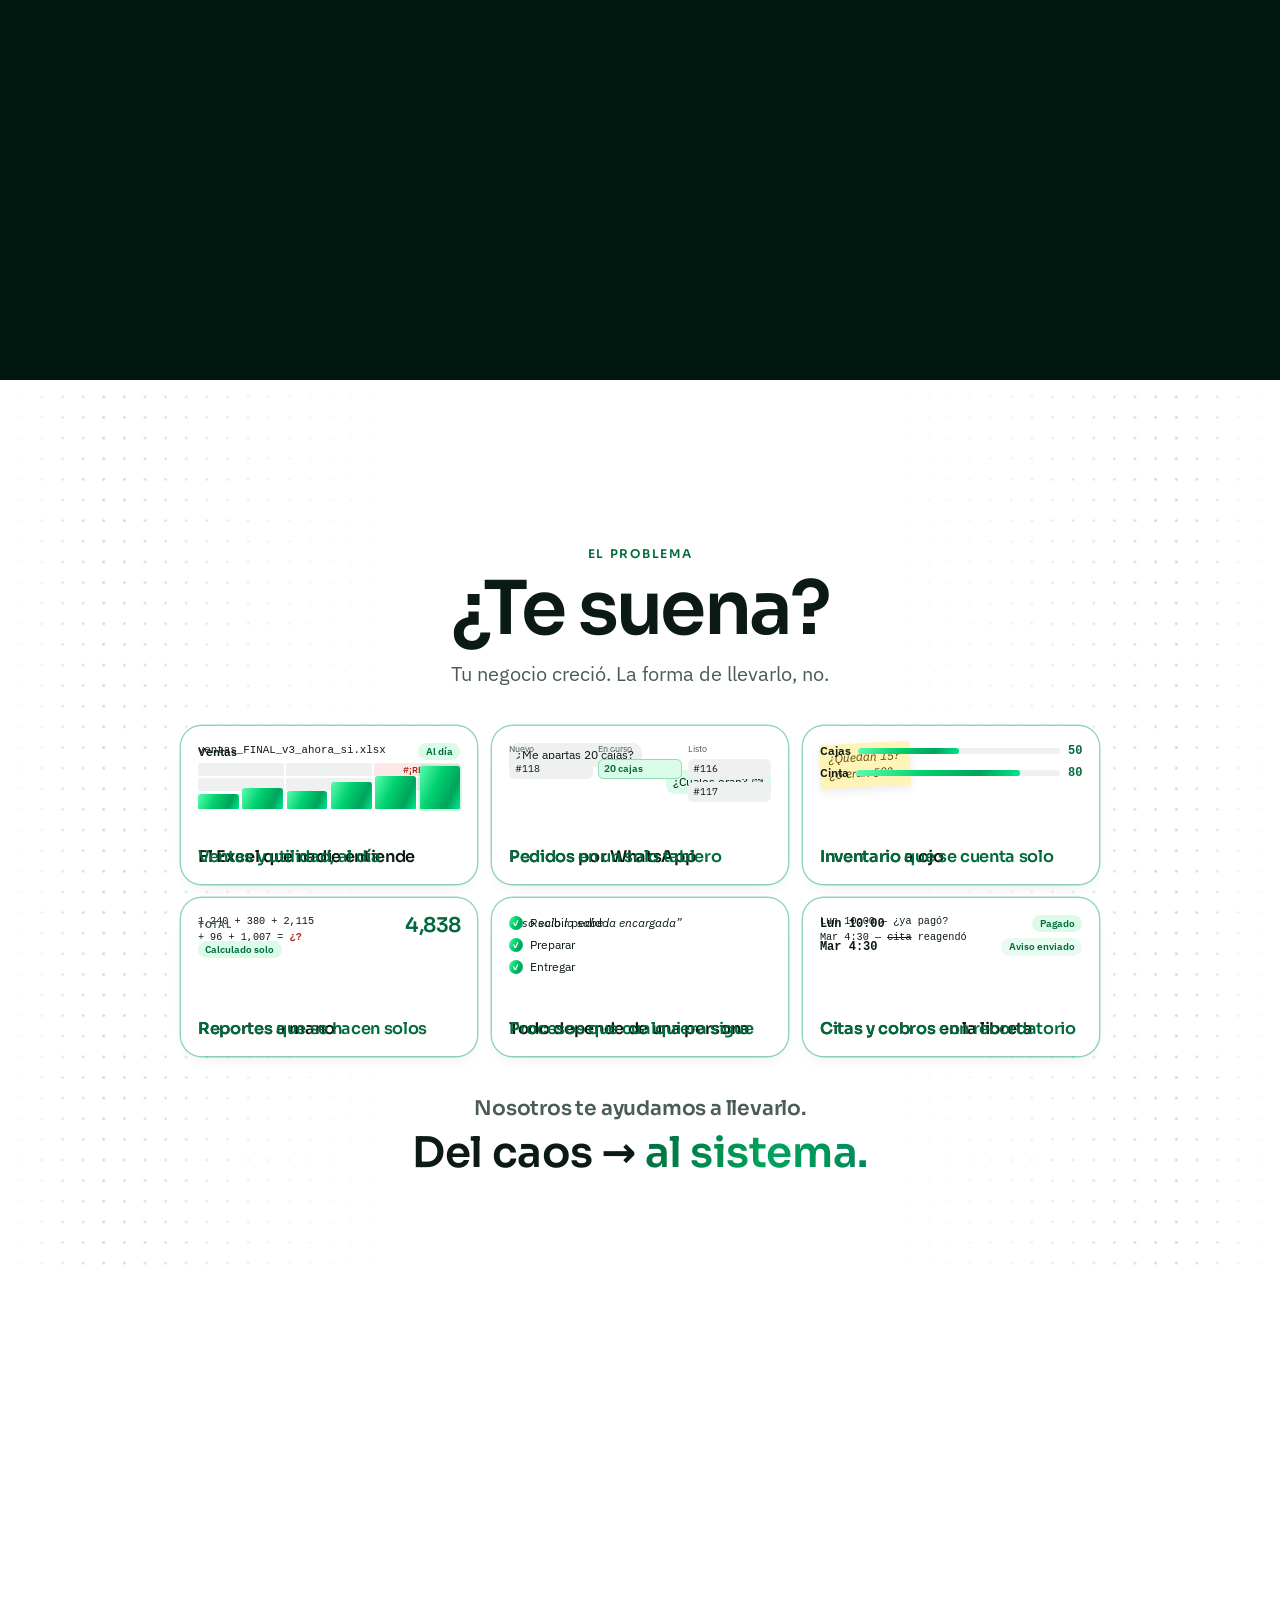
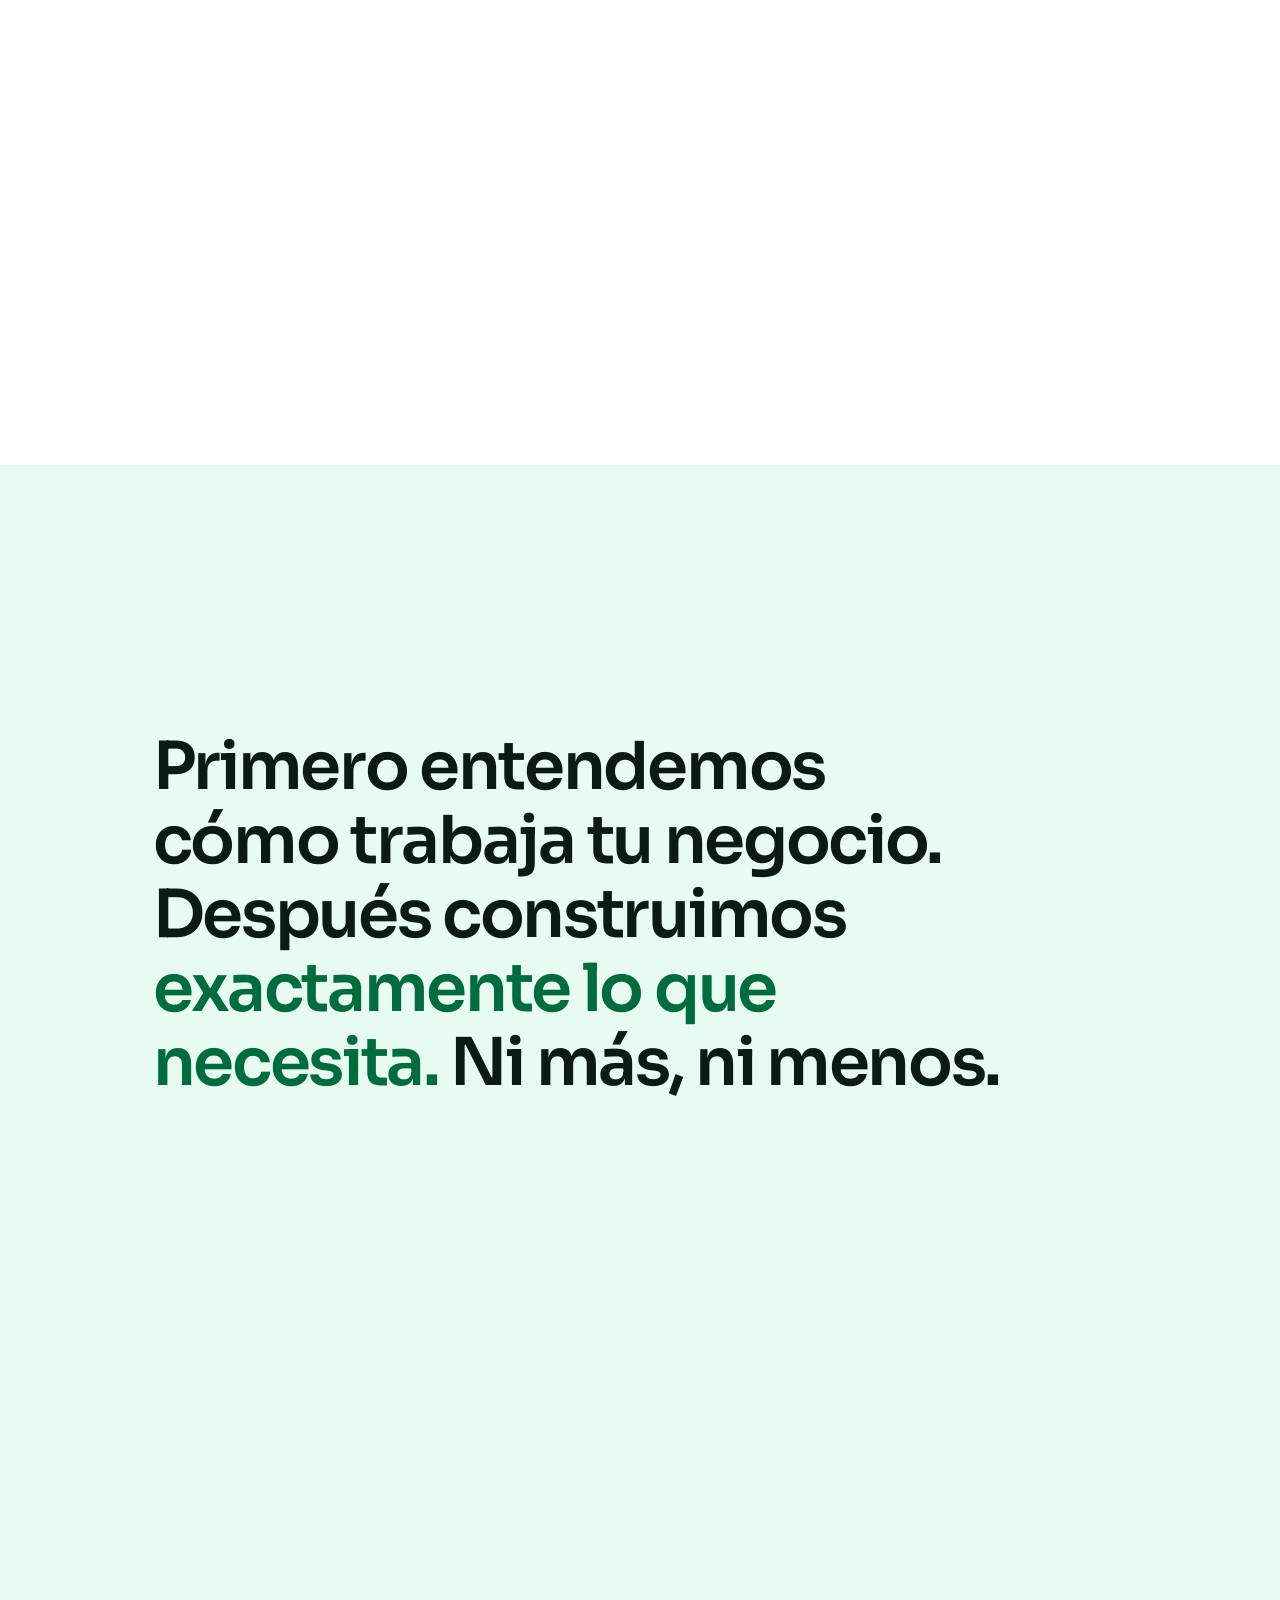
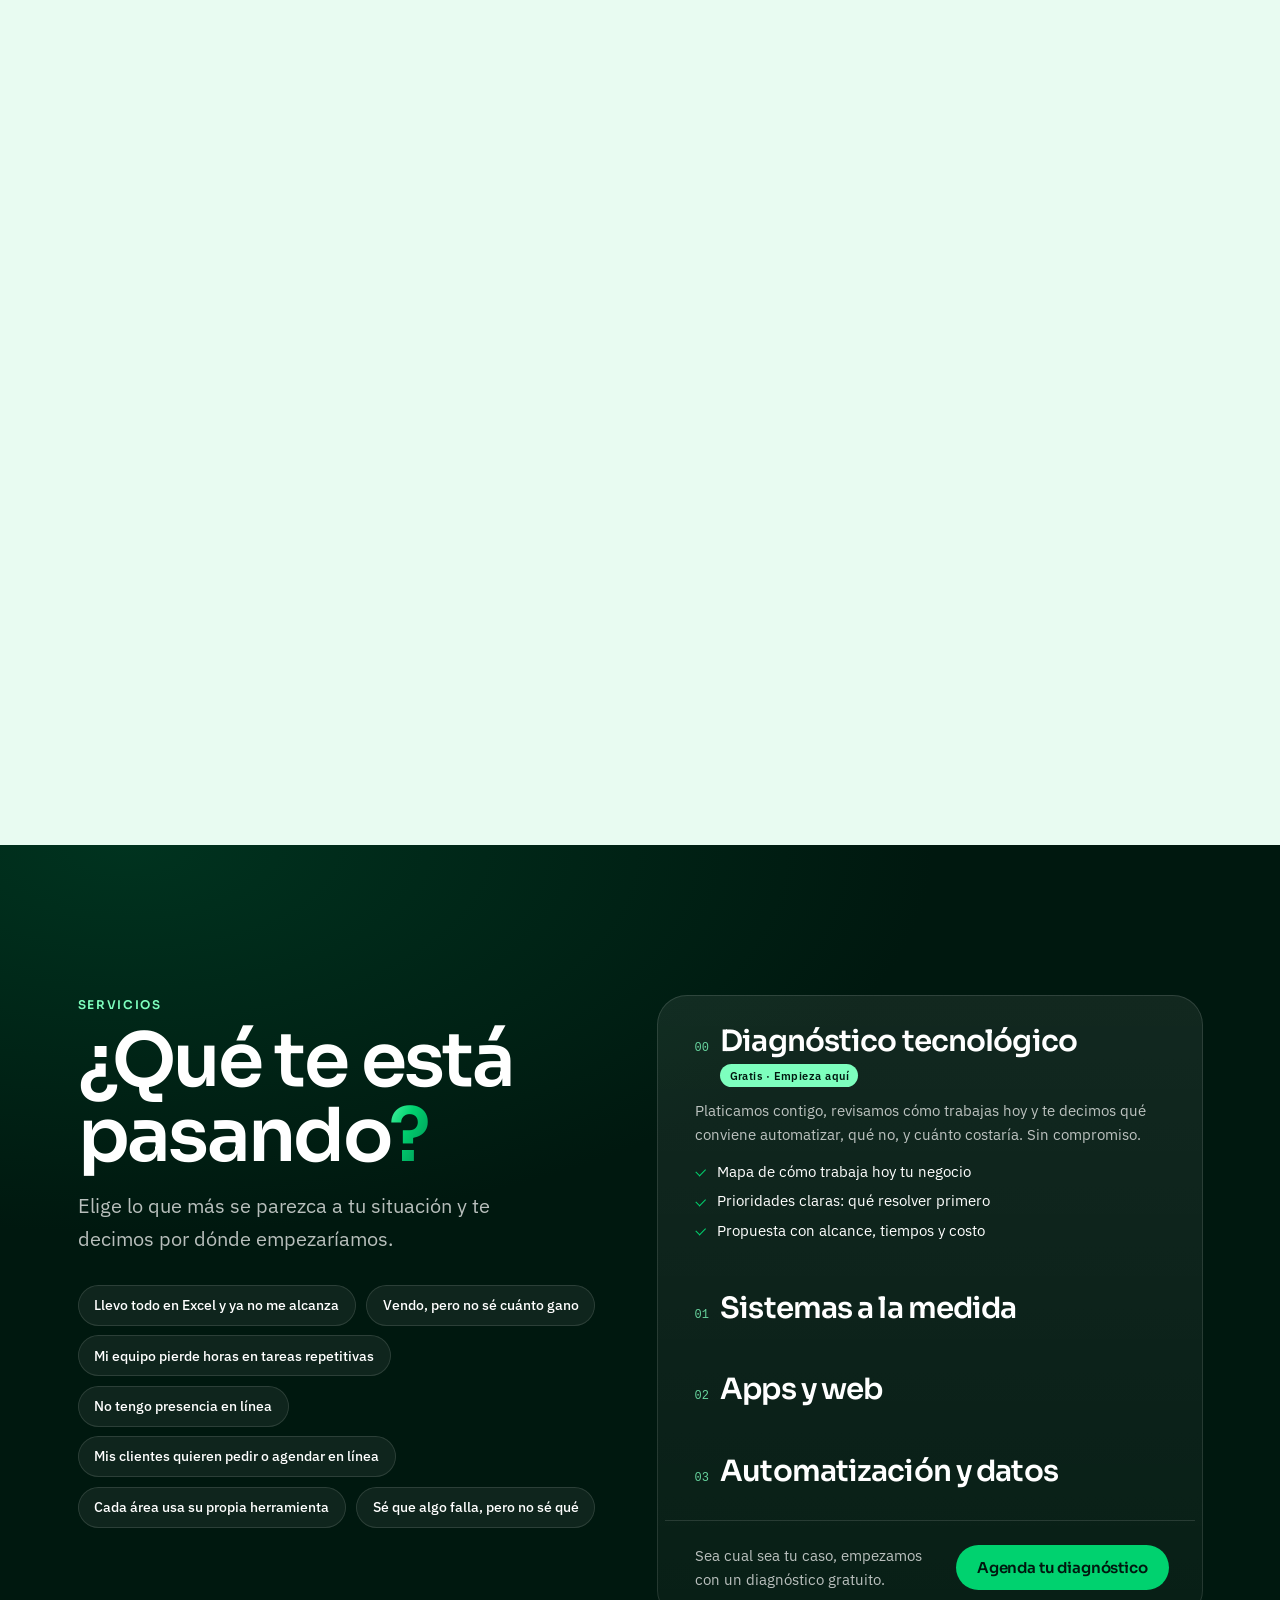
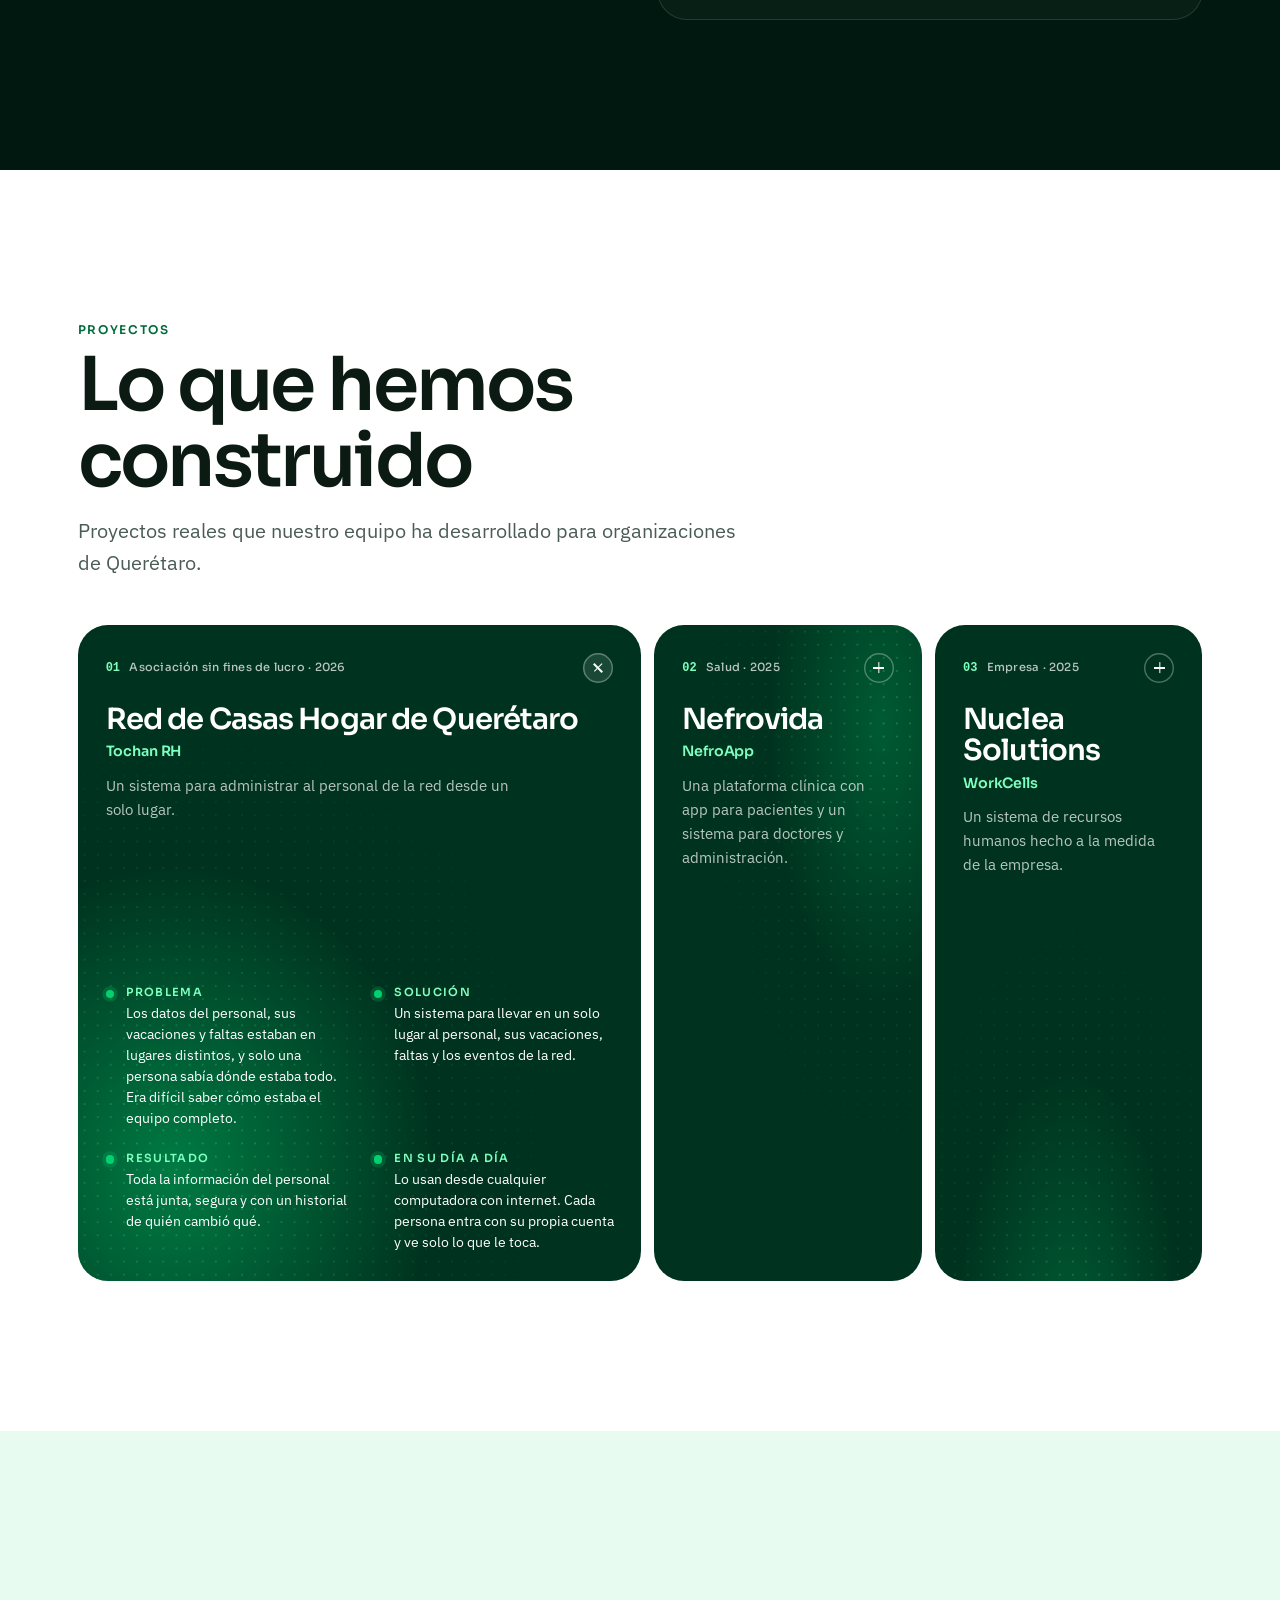
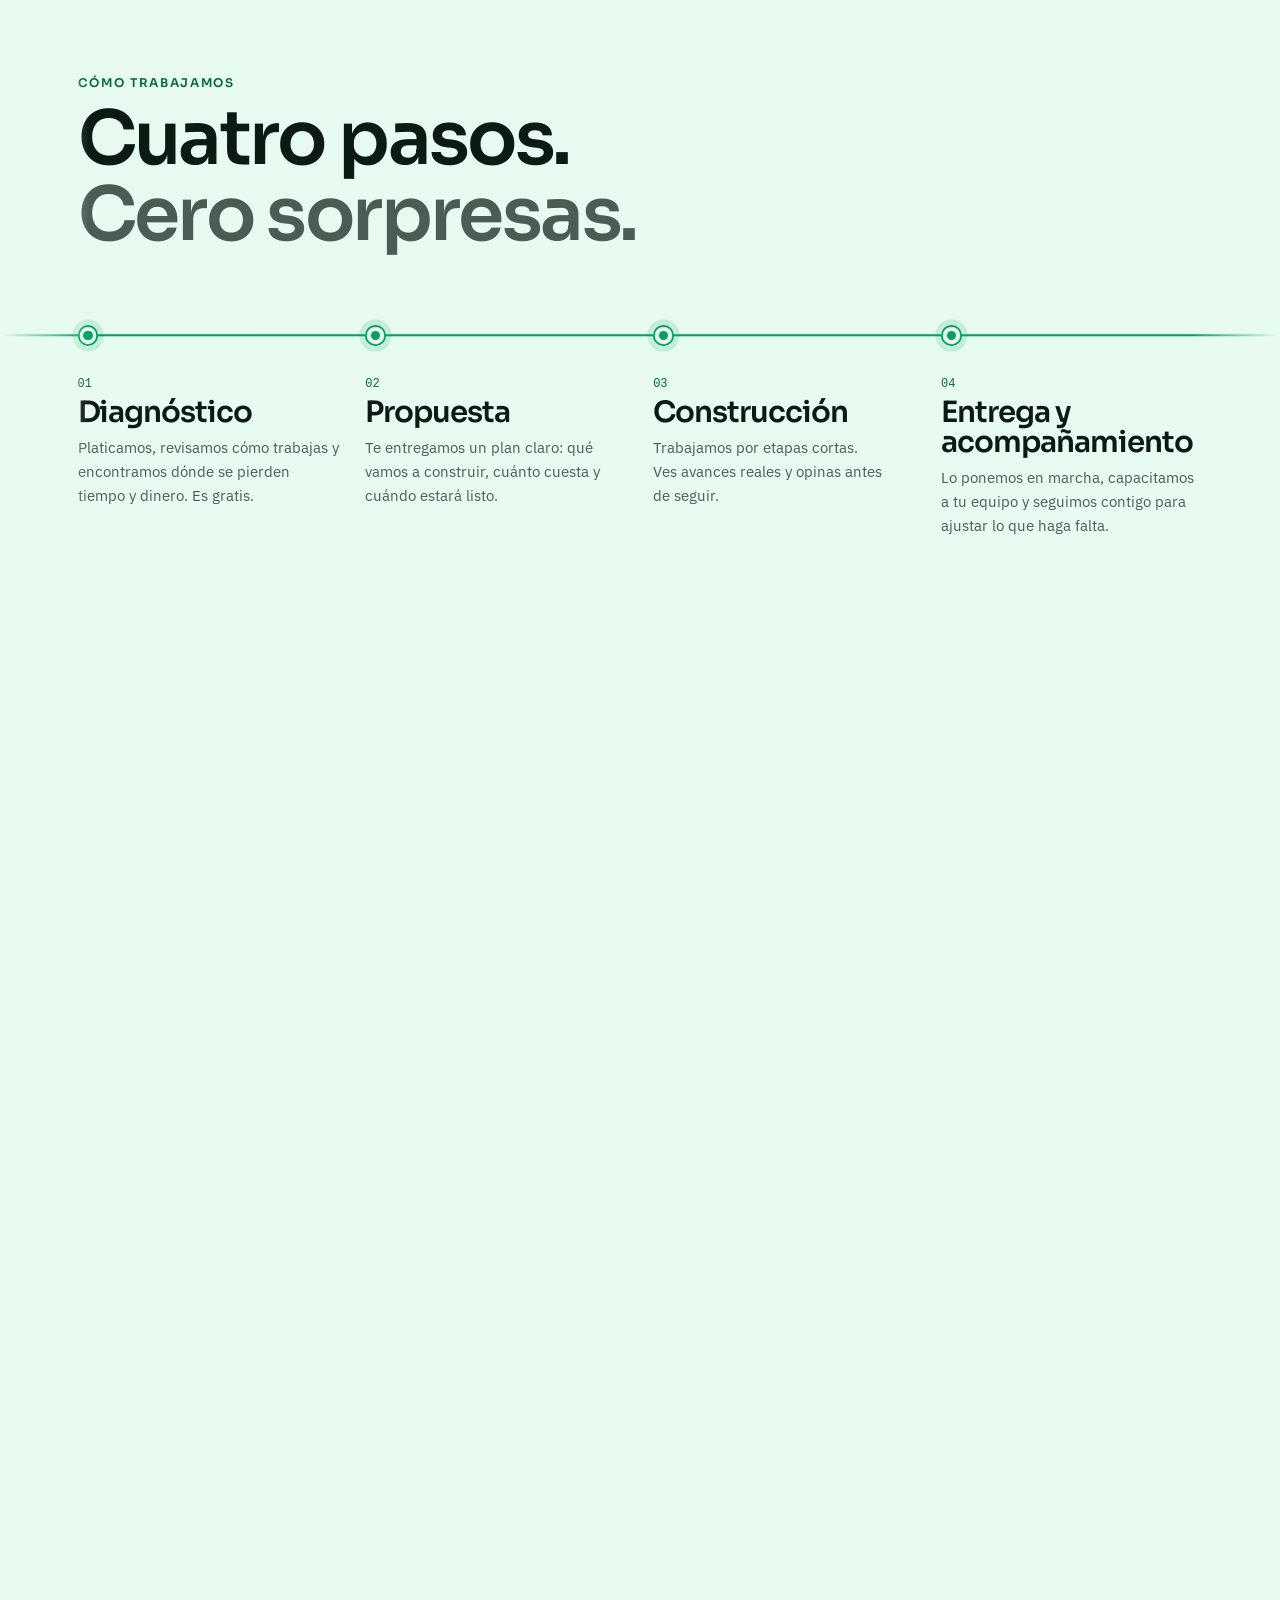
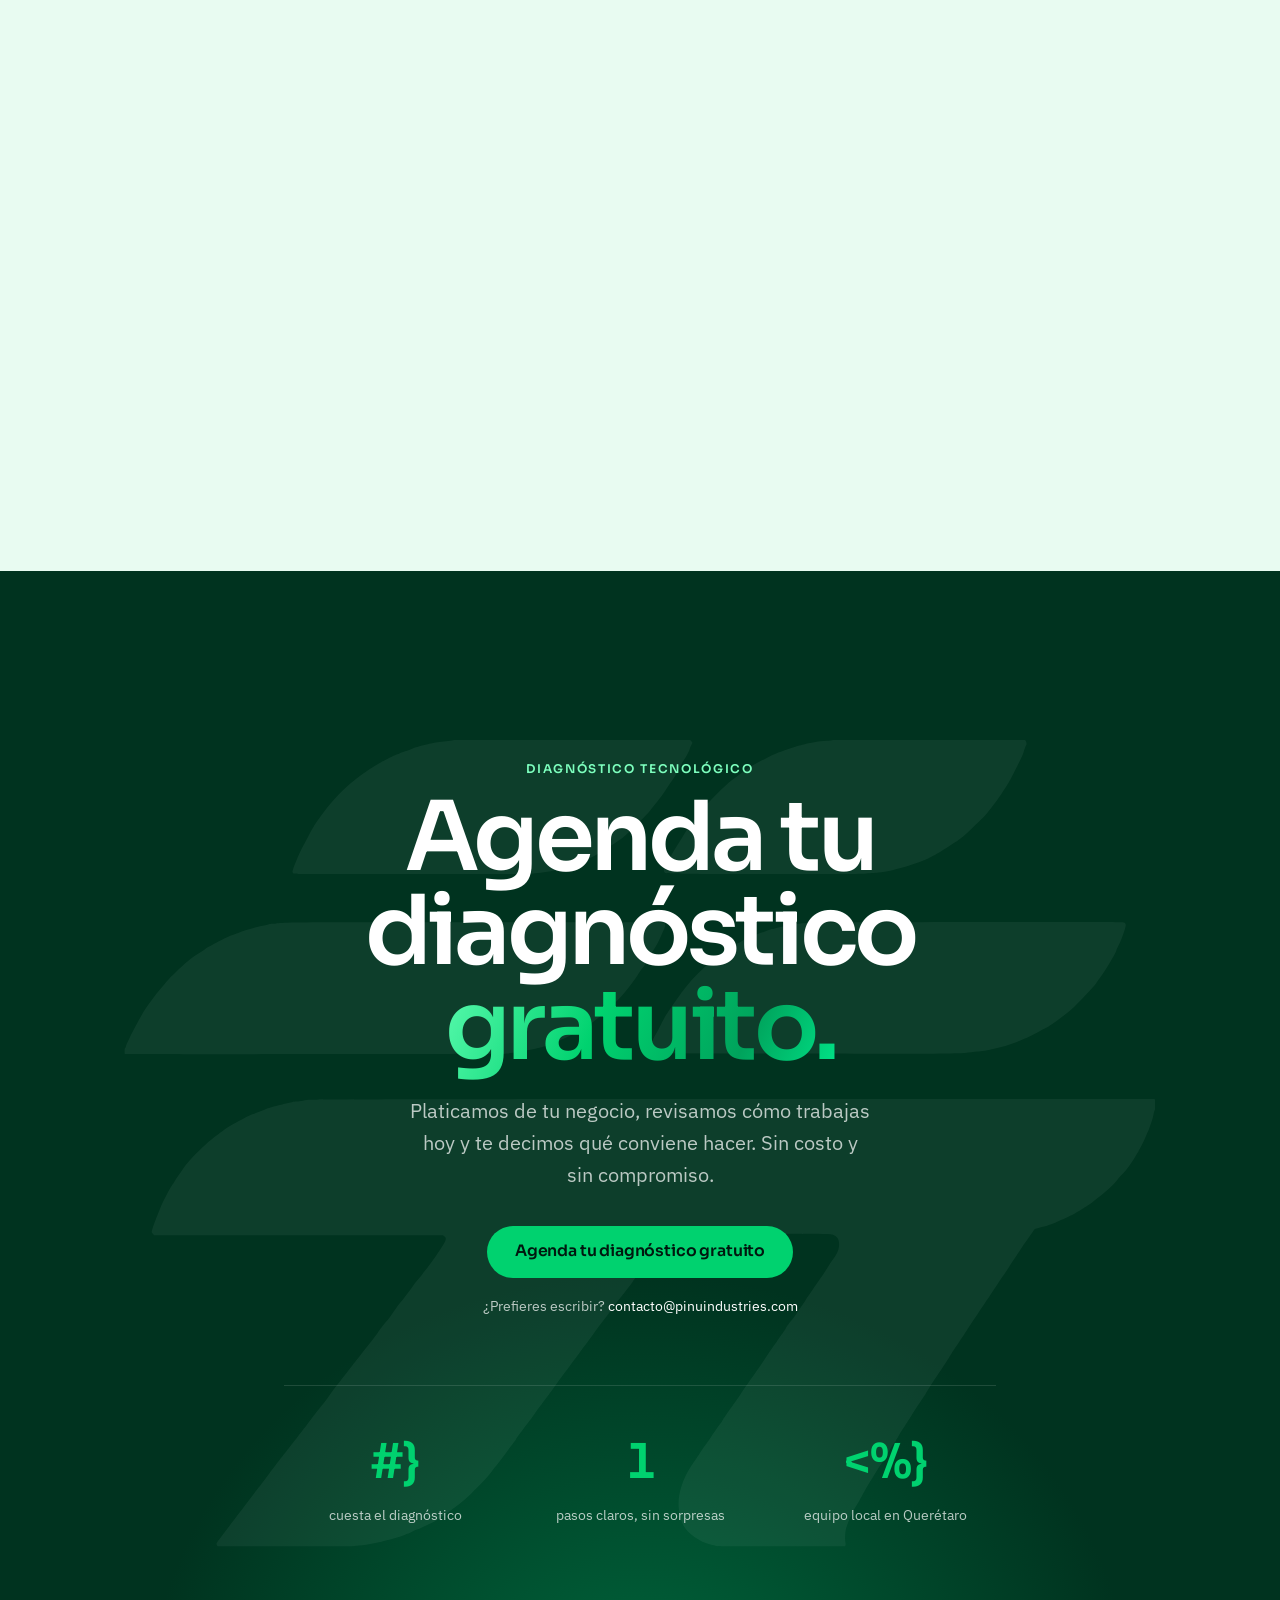
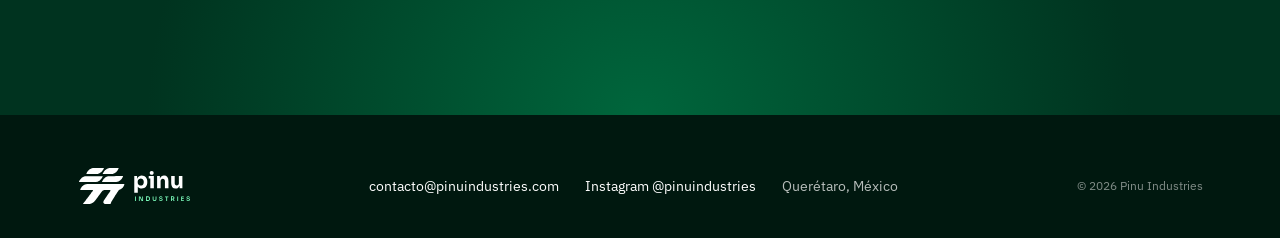
==== commit df089ede: "fix: Completa el modo de movimiento reducido" ====
--- a/index.html
+++ b/index.html
@@ -29,7 +29,7 @@
   <link rel="preconnect" href="https://fonts.googleapis.com">
   <link rel="preconnect" href="https://fonts.gstatic.com" crossorigin>
   <link rel="stylesheet" href="https://fonts.googleapis.com/css2?family=IBM+Plex+Sans:wght@400;500;600&family=Sora:wght@500;600;700&display=swap">
-  <link rel="stylesheet" href="css/styles.css?v=40">
+  <link rel="stylesheet" href="css/styles.css?v=42">
 
   <script>
     // Activa animaciones solo si hay JS y el usuario no pidió reducir movimiento.
@@ -454,8 +454,8 @@
     </div>
   </footer>
 
-  <script src="js/pi-path.js?v=40" defer></script>
-  <script src="js/hero.js?v=40" defer></script>
-  <script src="js/main.js?v=40" defer></script>
+  <script src="js/pi-path.js?v=42" defer></script>
+  <script src="js/hero.js?v=42" defer></script>
+  <script src="js/main.js?v=42" defer></script>
 </body>
 </html>
--- a/css/styles.css
+++ b/css/styles.css
@@ -837,6 +837,20 @@
 @media (min-width: 768px) {
   .footer__inner { grid-template-columns: auto minmax(0, 1fr) auto; align-items: center; gap: calc(40 * var(--u)); }
   .footer__list { display: flex; flex-wrap: wrap; gap: calc(8 * var(--u)) calc(28 * var(--u)); justify-content: center; }
+}
+
+/* Reducir movimiento: sin desplazamientos ni cambios de tamaño animados.
+   Se conservan los cambios de color y el estado presionado como confirmación. */
+@media (prefers-reduced-motion: reduce) {
+  .proj { transition: none; }
+  .svc::before, .step__dot::after { transition: opacity .2s; }
+  .proj__plus { transition: background-color .3s; }
+  .chip span { transition: background-color .25s, box-shadow .25s, color .25s, scale .12s; }
+  .step__dot { transition: background-color .4s, box-shadow .4s; }
+  .btn { transition: background-color .25s, box-shadow .3s, color .2s, scale .12s; }
+  .btn span, .skip-link, .nav__toggle-bars, .nav__toggle-bars::before { transition: none; }
+  .nav__links { transition: opacity .2s, visibility 0s .2s; }
+}
 }
 
 /* =========================================================
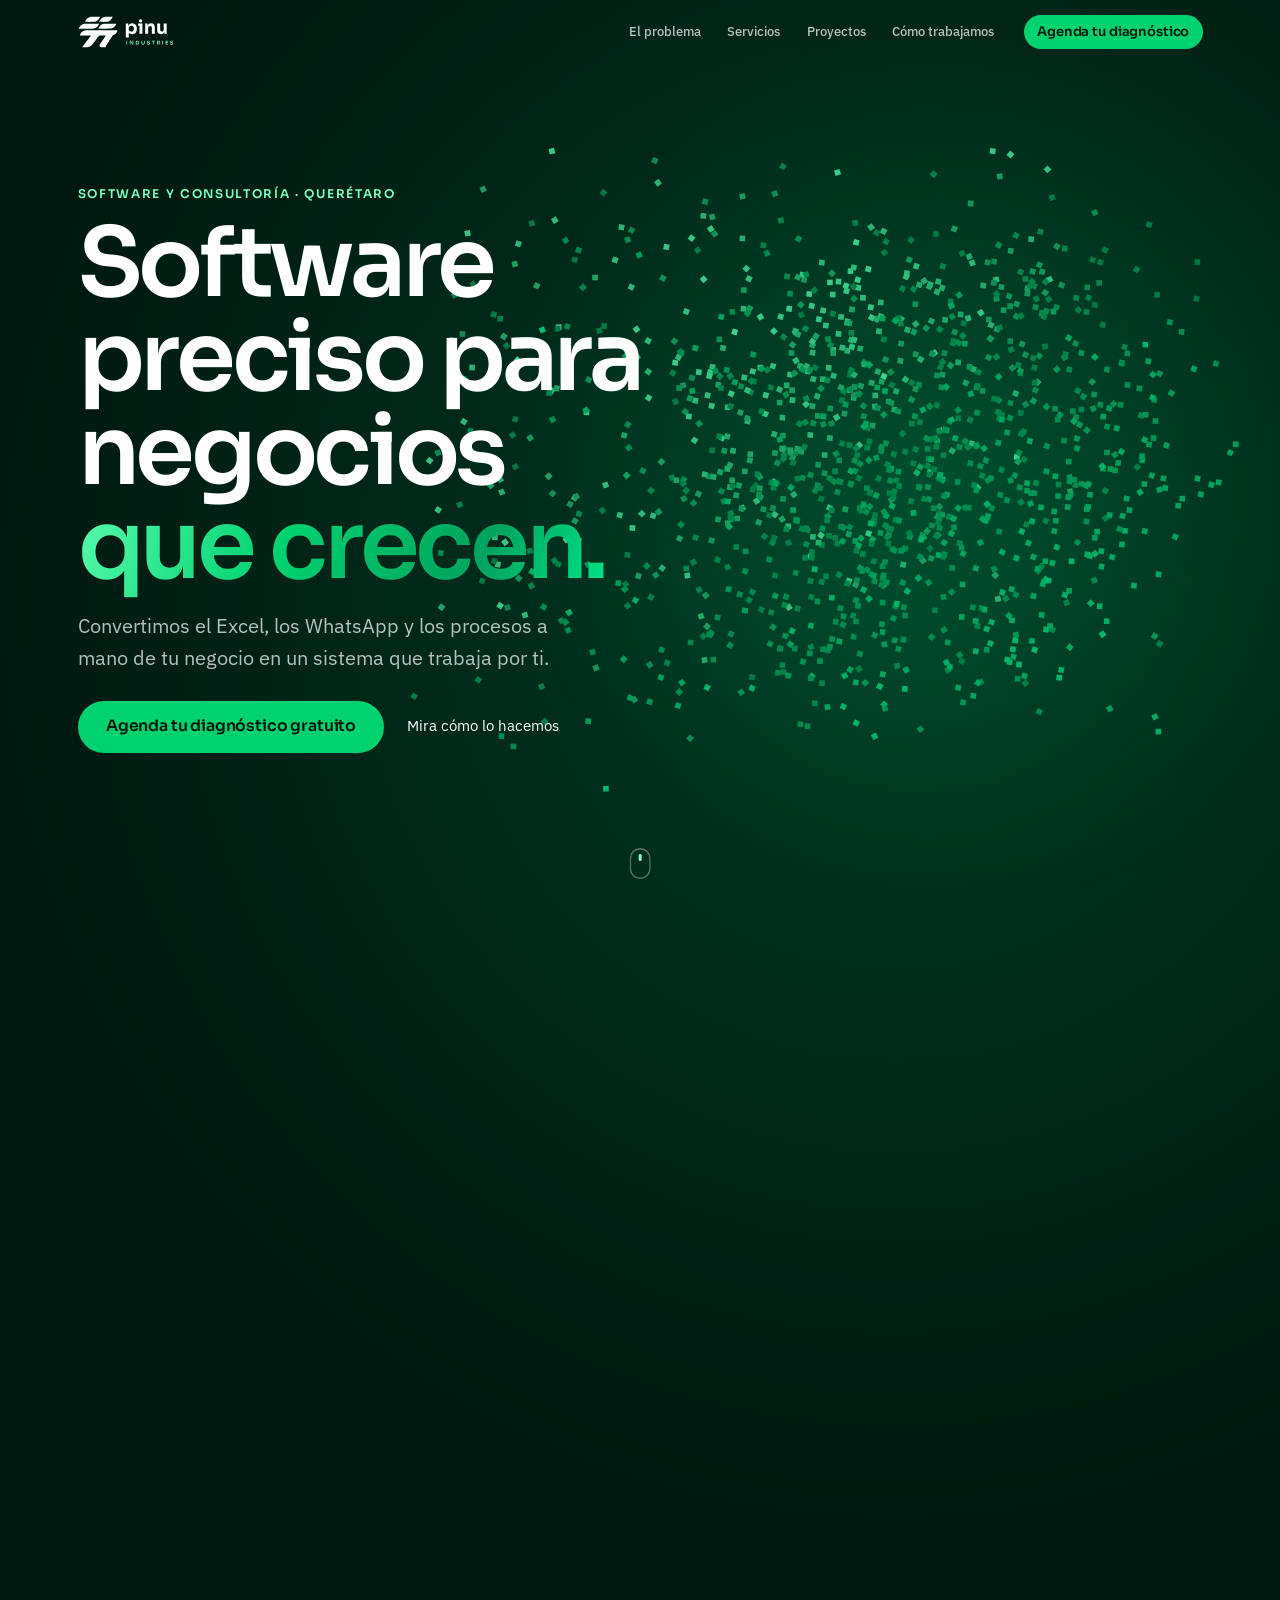
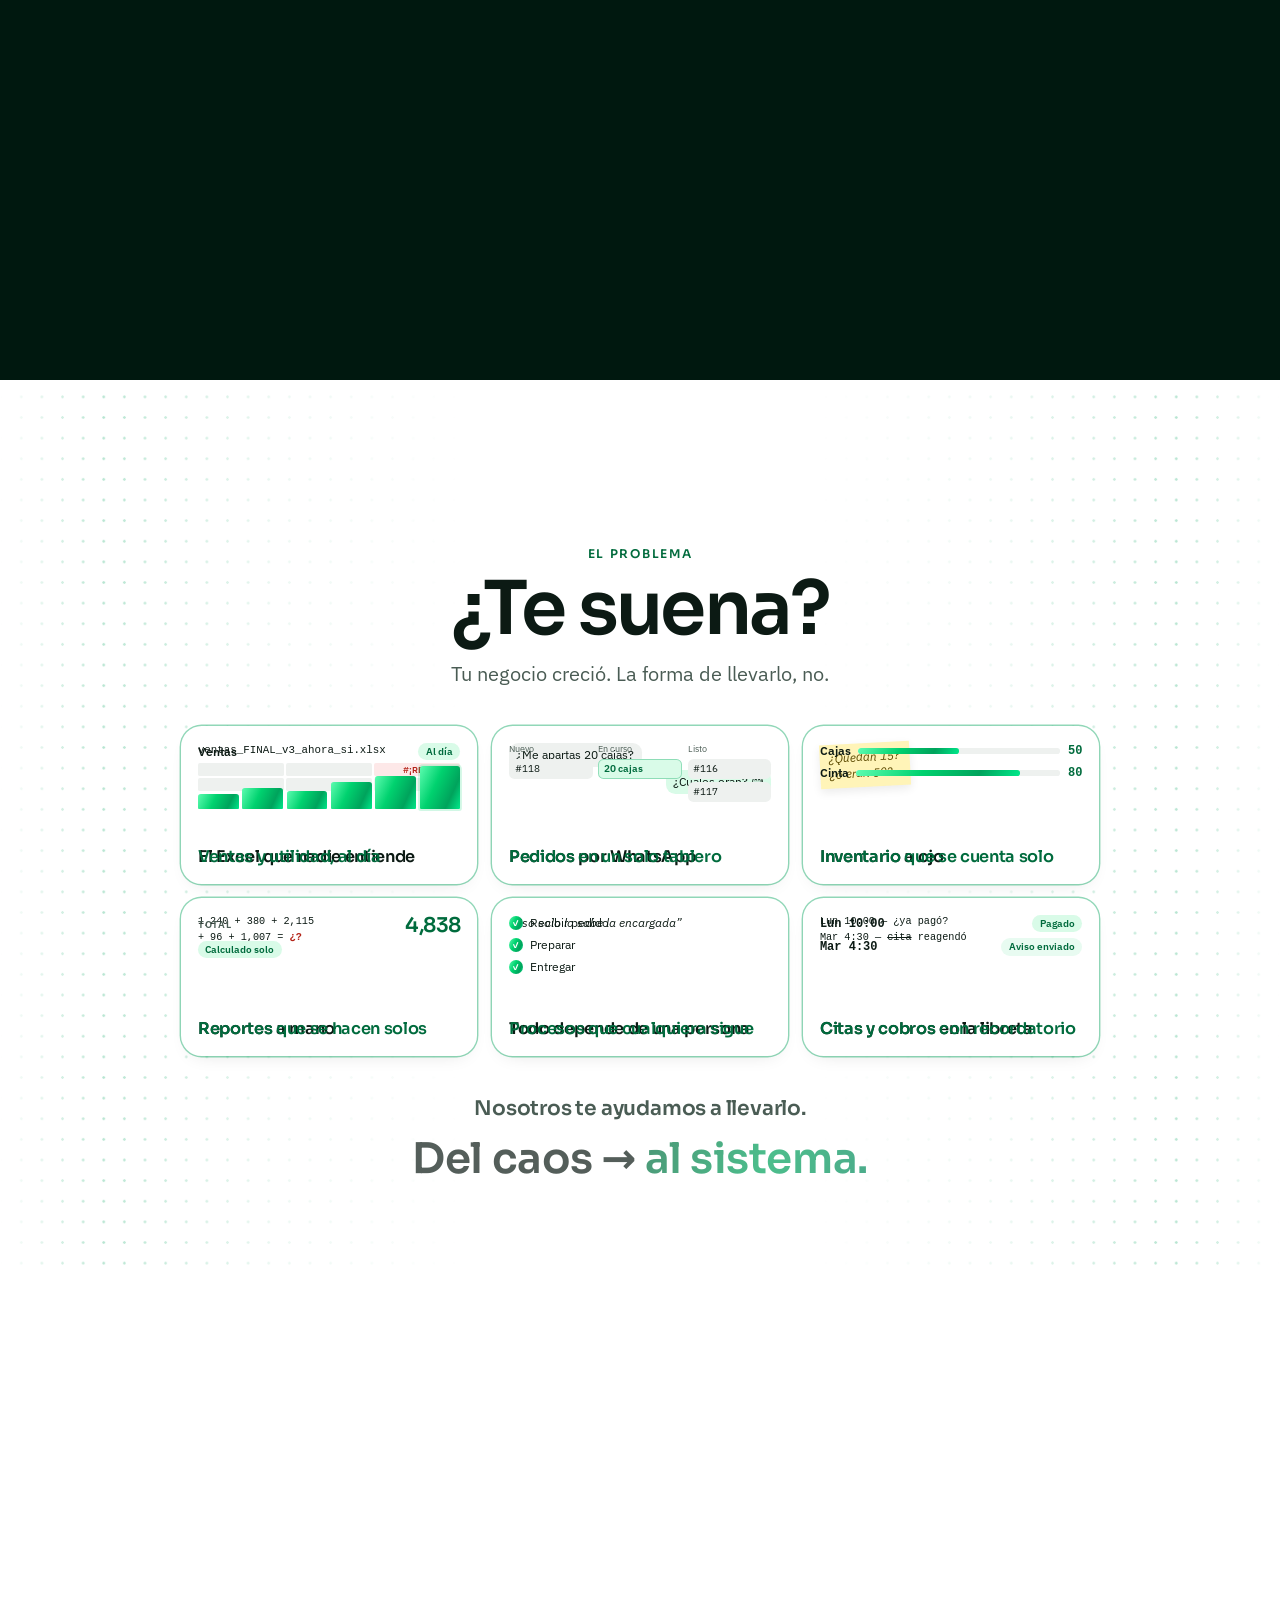
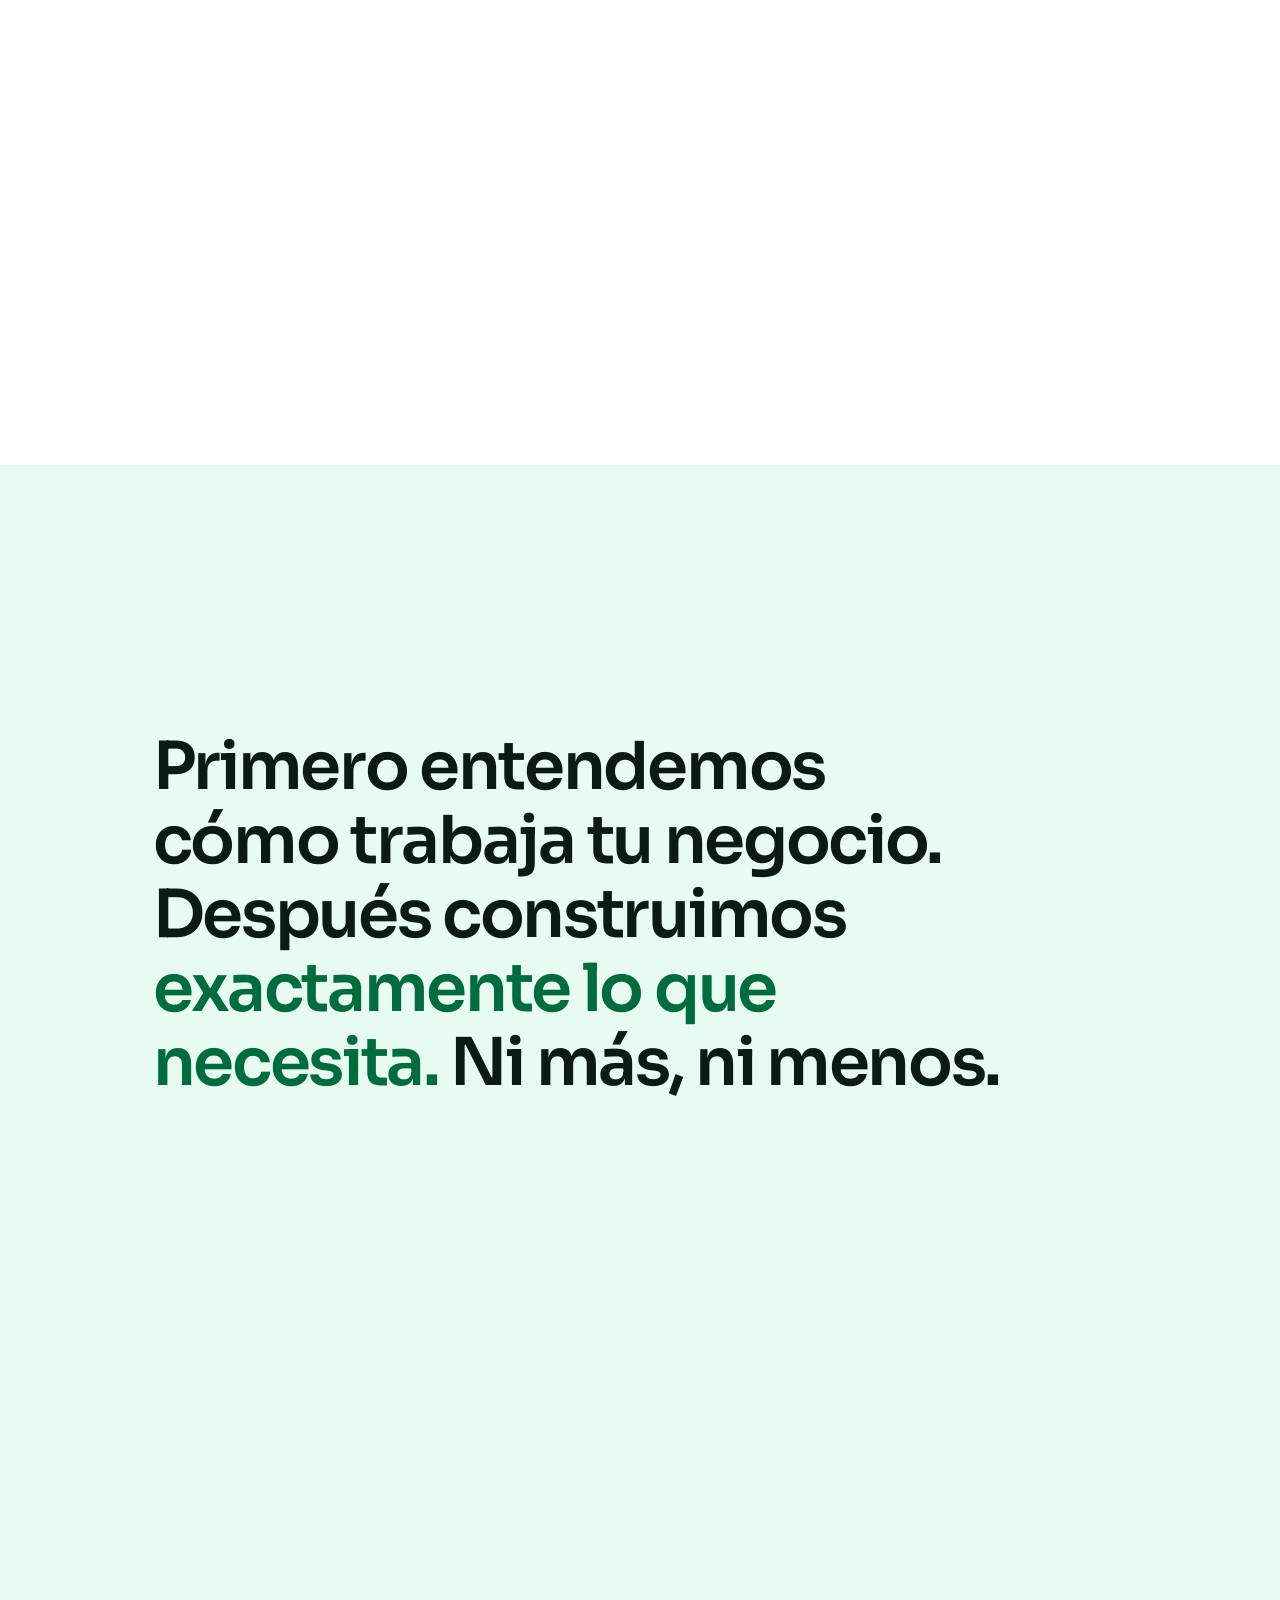
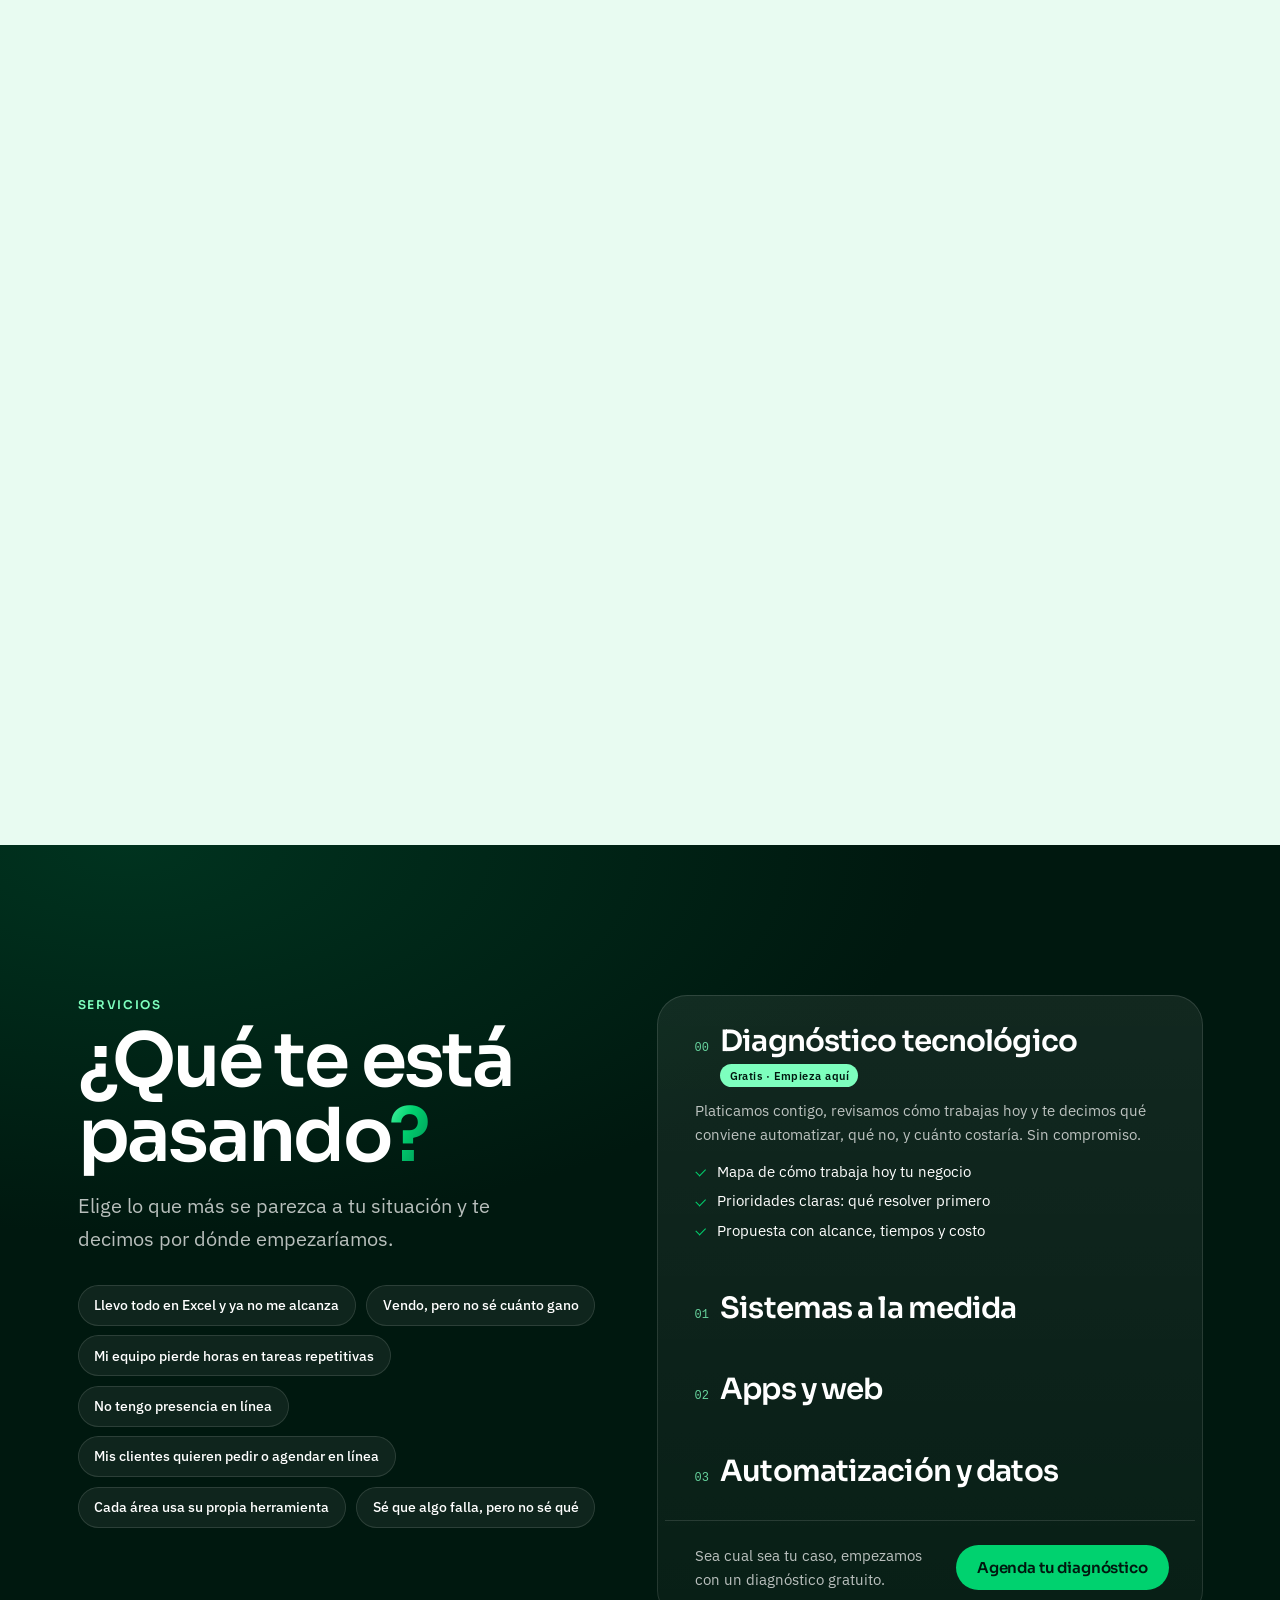
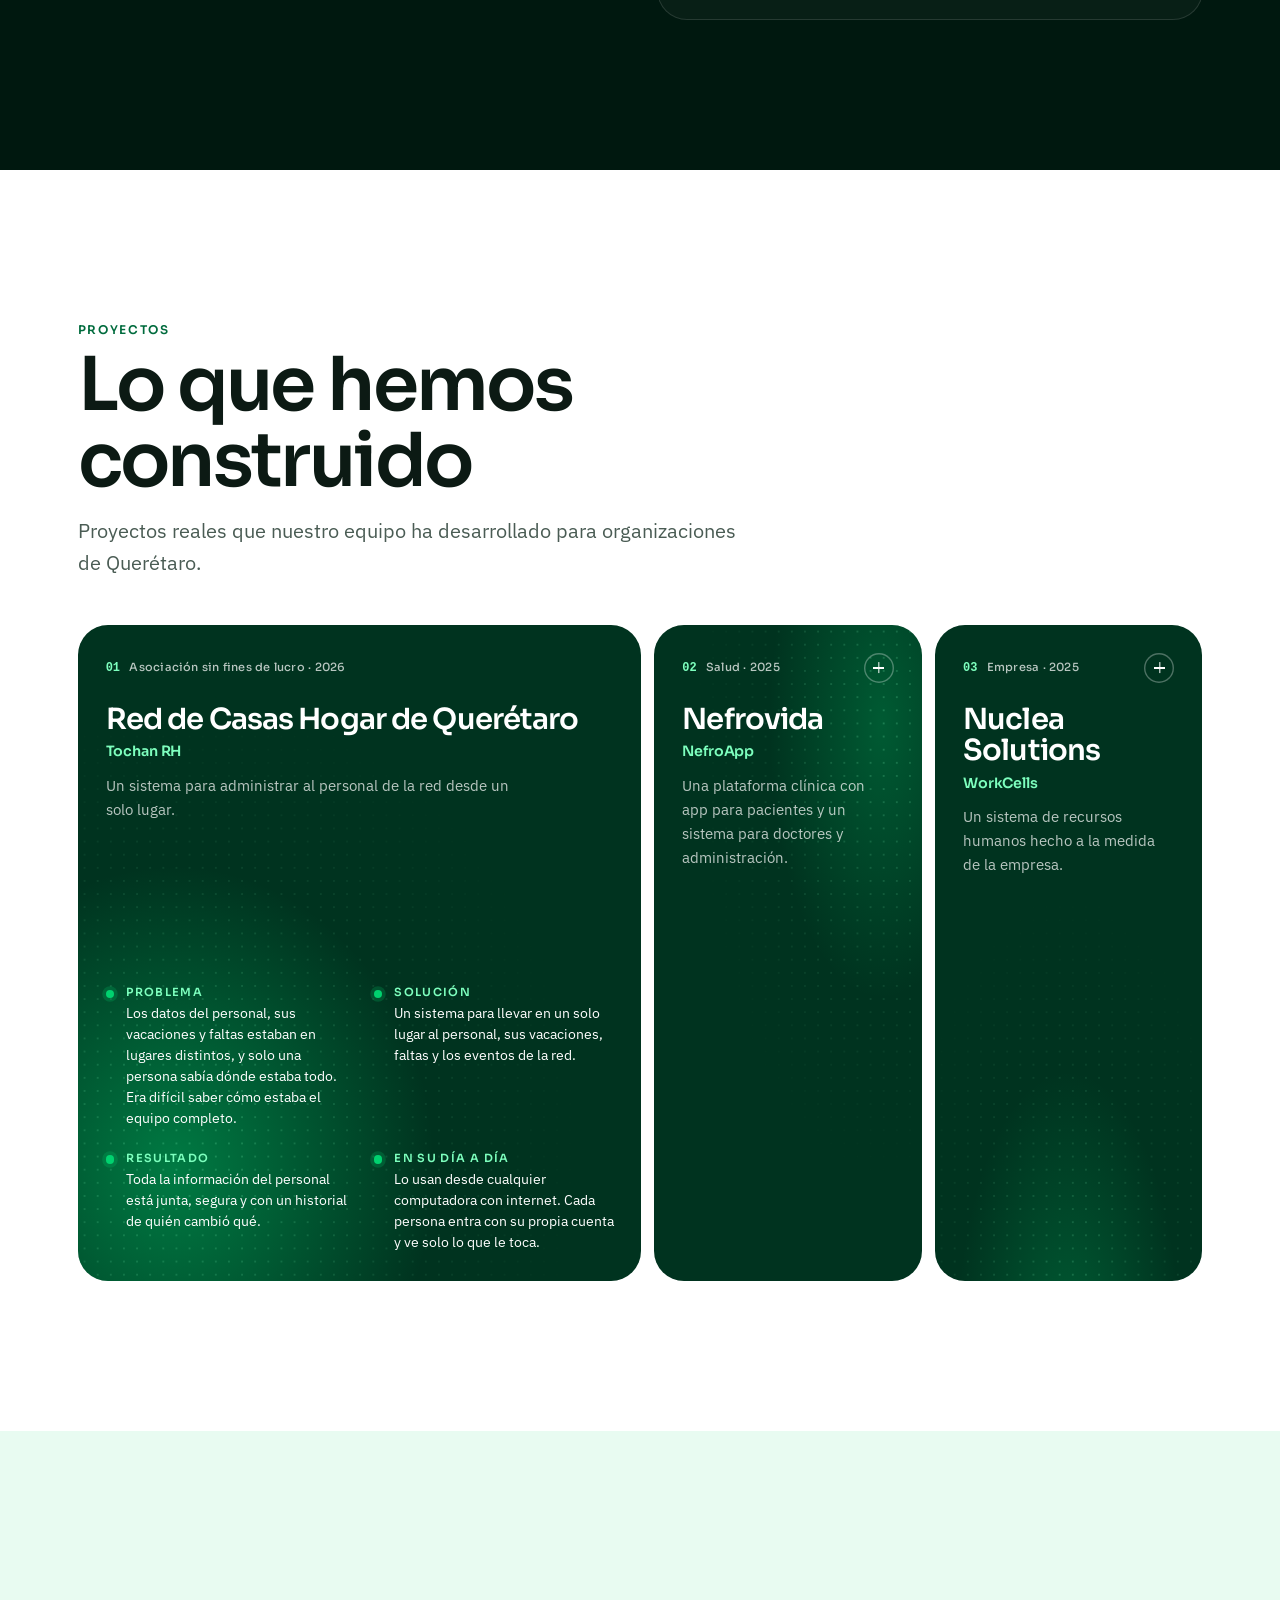
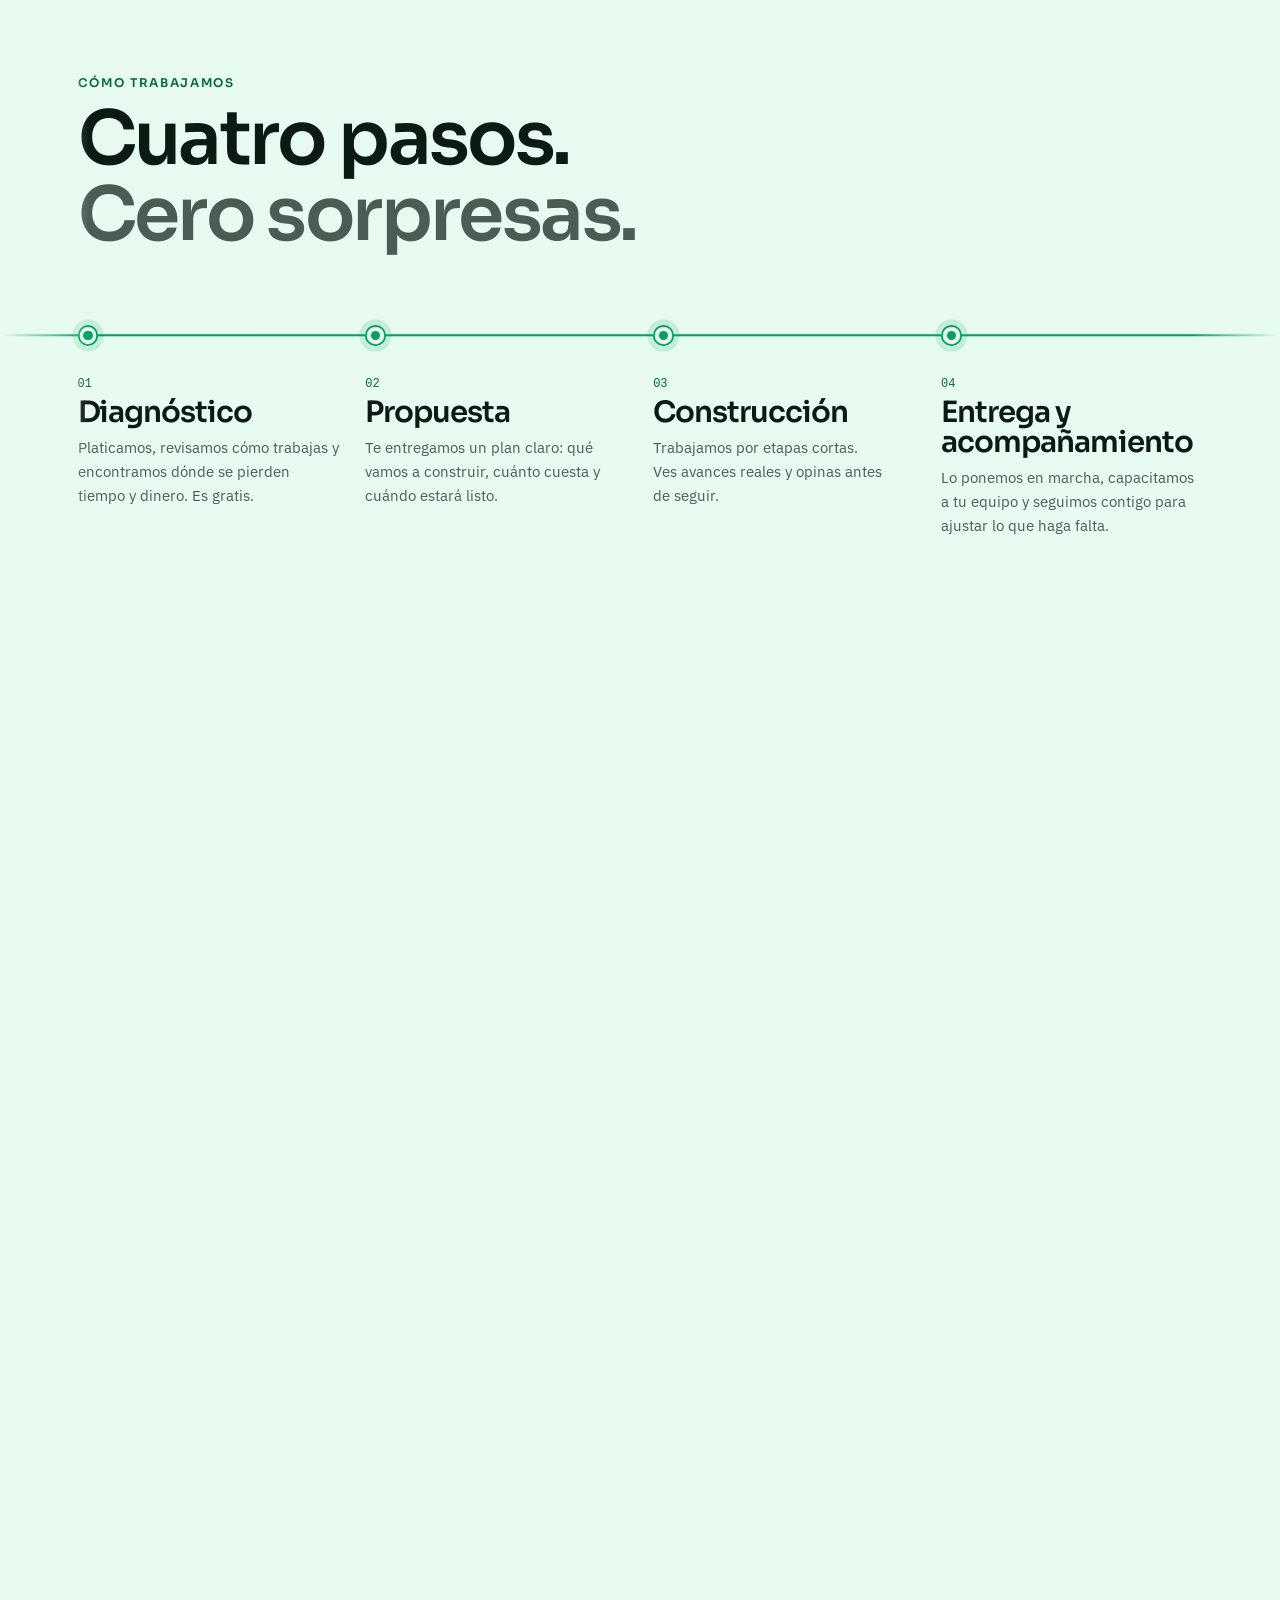
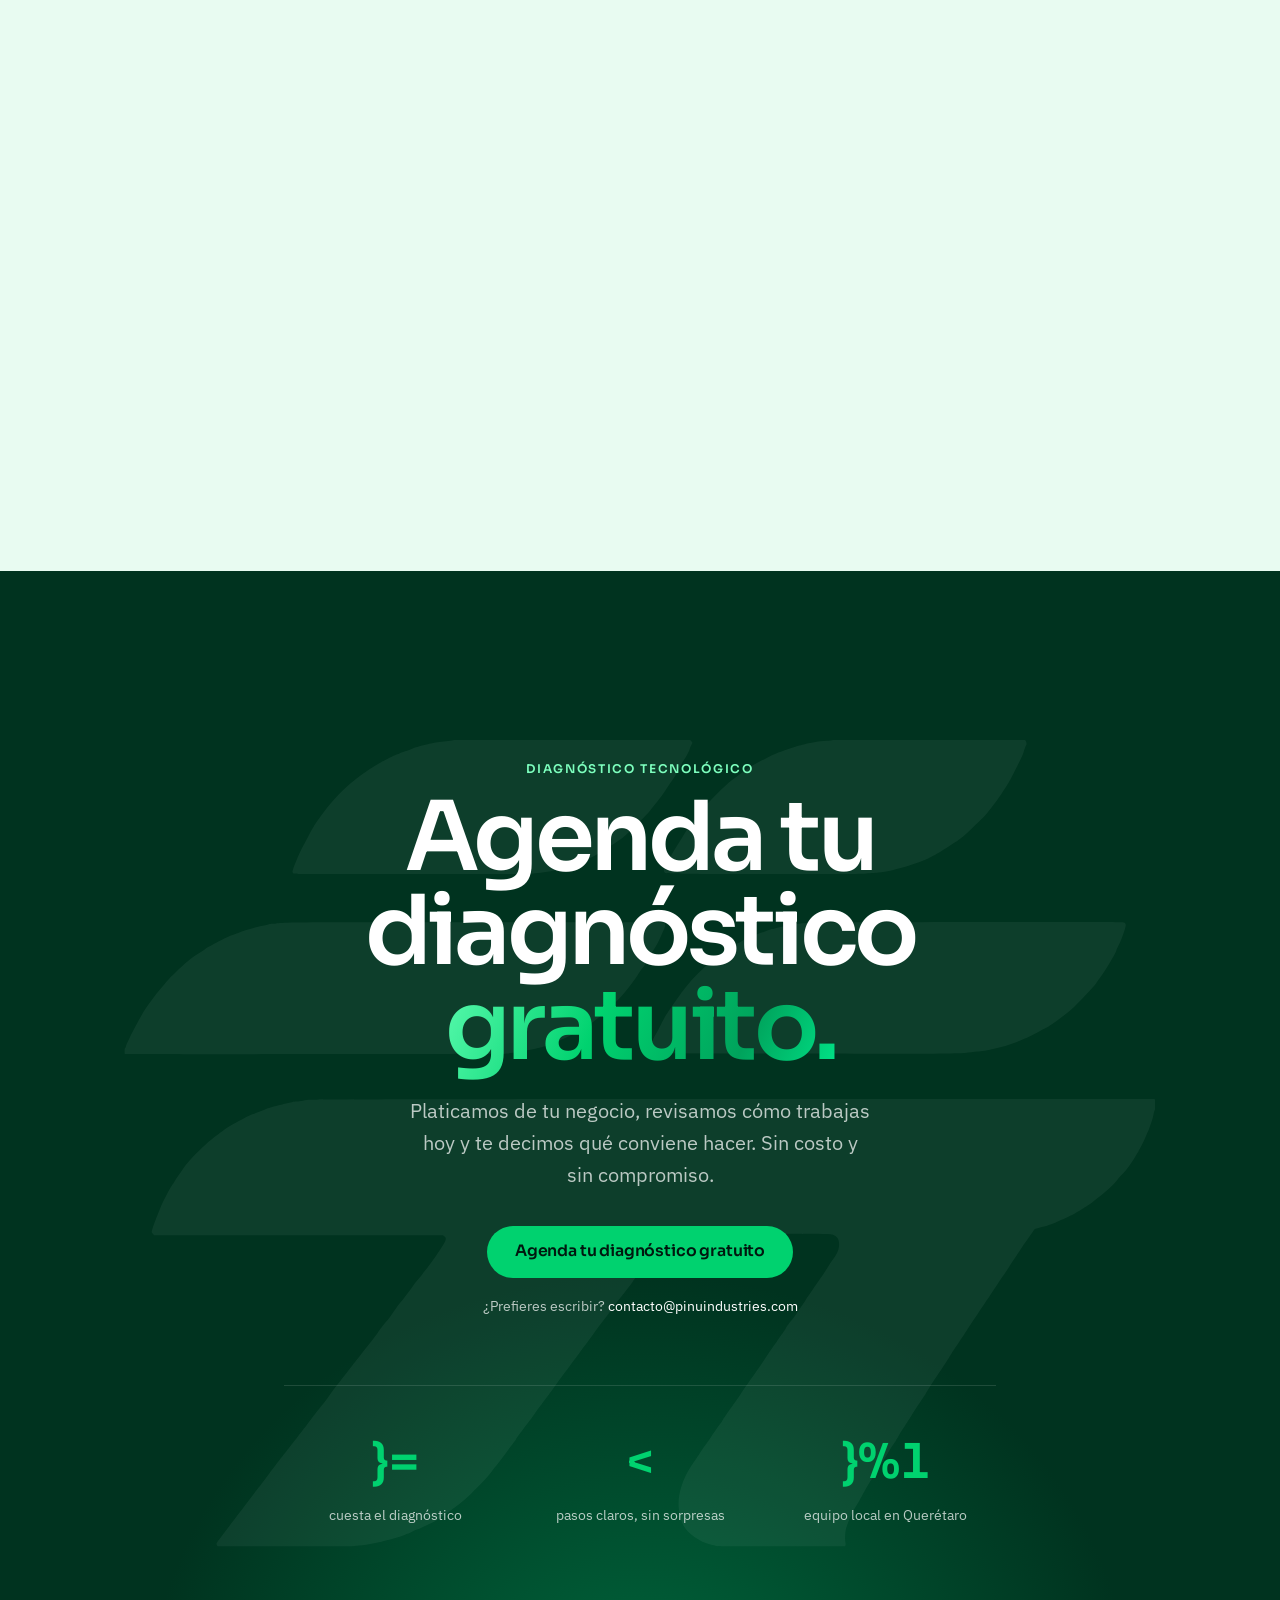
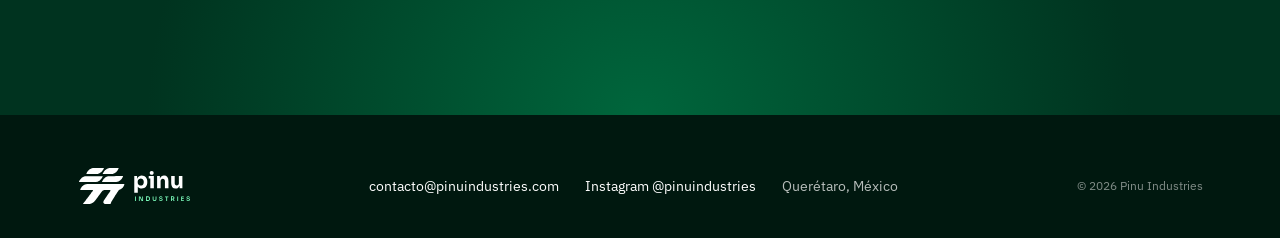
==== commit b3a4e491: "fix: Oculta la × de la tarjeta abierta en computadora" ====
--- a/index.html
+++ b/index.html
@@ -29,7 +29,7 @@
   <link rel="preconnect" href="https://fonts.googleapis.com">
   <link rel="preconnect" href="https://fonts.gstatic.com" crossorigin>
   <link rel="stylesheet" href="https://fonts.googleapis.com/css2?family=IBM+Plex+Sans:wght@400;500;600&family=Sora:wght@500;600;700&display=swap">
-  <link rel="stylesheet" href="css/styles.css?v=42">
+  <link rel="stylesheet" href="css/styles.css?v=43">
 
   <script>
     // Activa animaciones solo si hay JS y el usuario no pidió reducir movimiento.
@@ -454,8 +454,8 @@
     </div>
   </footer>
 
-  <script src="js/pi-path.js?v=42" defer></script>
-  <script src="js/hero.js?v=42" defer></script>
-  <script src="js/main.js?v=42" defer></script>
+  <script src="js/pi-path.js?v=43" defer></script>
+  <script src="js/hero.js?v=43" defer></script>
+  <script src="js/main.js?v=43" defer></script>
 </body>
 </html>
--- a/css/styles.css
+++ b/css/styles.css
@@ -720,6 +720,12 @@
     transition: flex-grow .8s var(--ease);
   }
   .proj.is-open { flex-grow: 2.4; }
+  /* En computadora la tarjeta abierta no se cierra (siempre hay una abierta),
+     así que no muestra la ×; las cerradas conservan el + para invitar a abrirlas.
+     visibility mantiene su espacio para que el título no se mueva. */
+  .proj__plus { transition: transform .5s var(--ease), background-color .3s, opacity .3s, visibility 0s; }
+  .proj.is-open .proj__plus { opacity: 0; visibility: hidden; transition: transform .5s var(--ease), background-color .3s, opacity .2s, visibility 0s .2s; }
+  .proj.is-open .proj__toggle { cursor: default; }
   .proj__toggle { row-gap: calc(10 * var(--u)); padding-top: calc(12 * var(--u)); }
   .proj__name { margin-top: calc(12 * var(--u)); font-size: clamp(1.5rem, 1rem + 1.1vw, 2.2rem); }
   .proj__body { margin-top: auto; padding-top: calc(20 * var(--u)); }
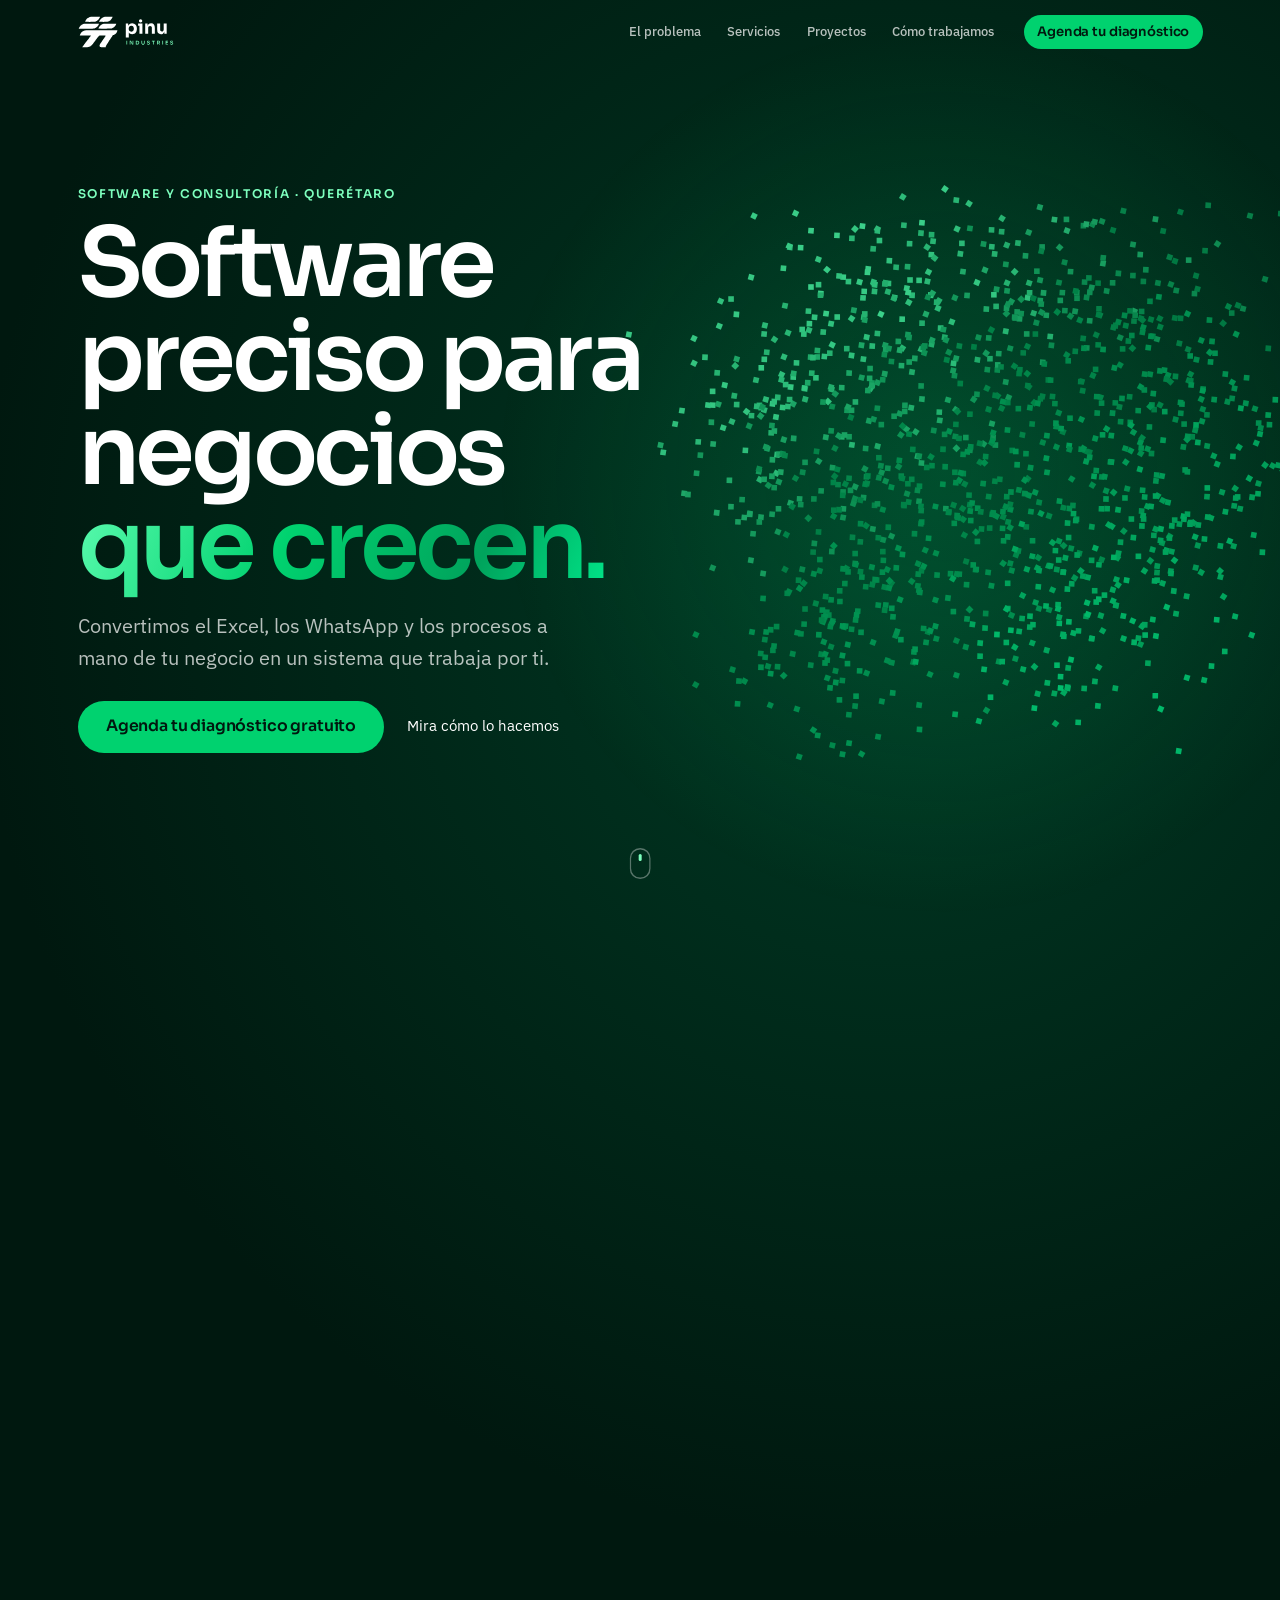
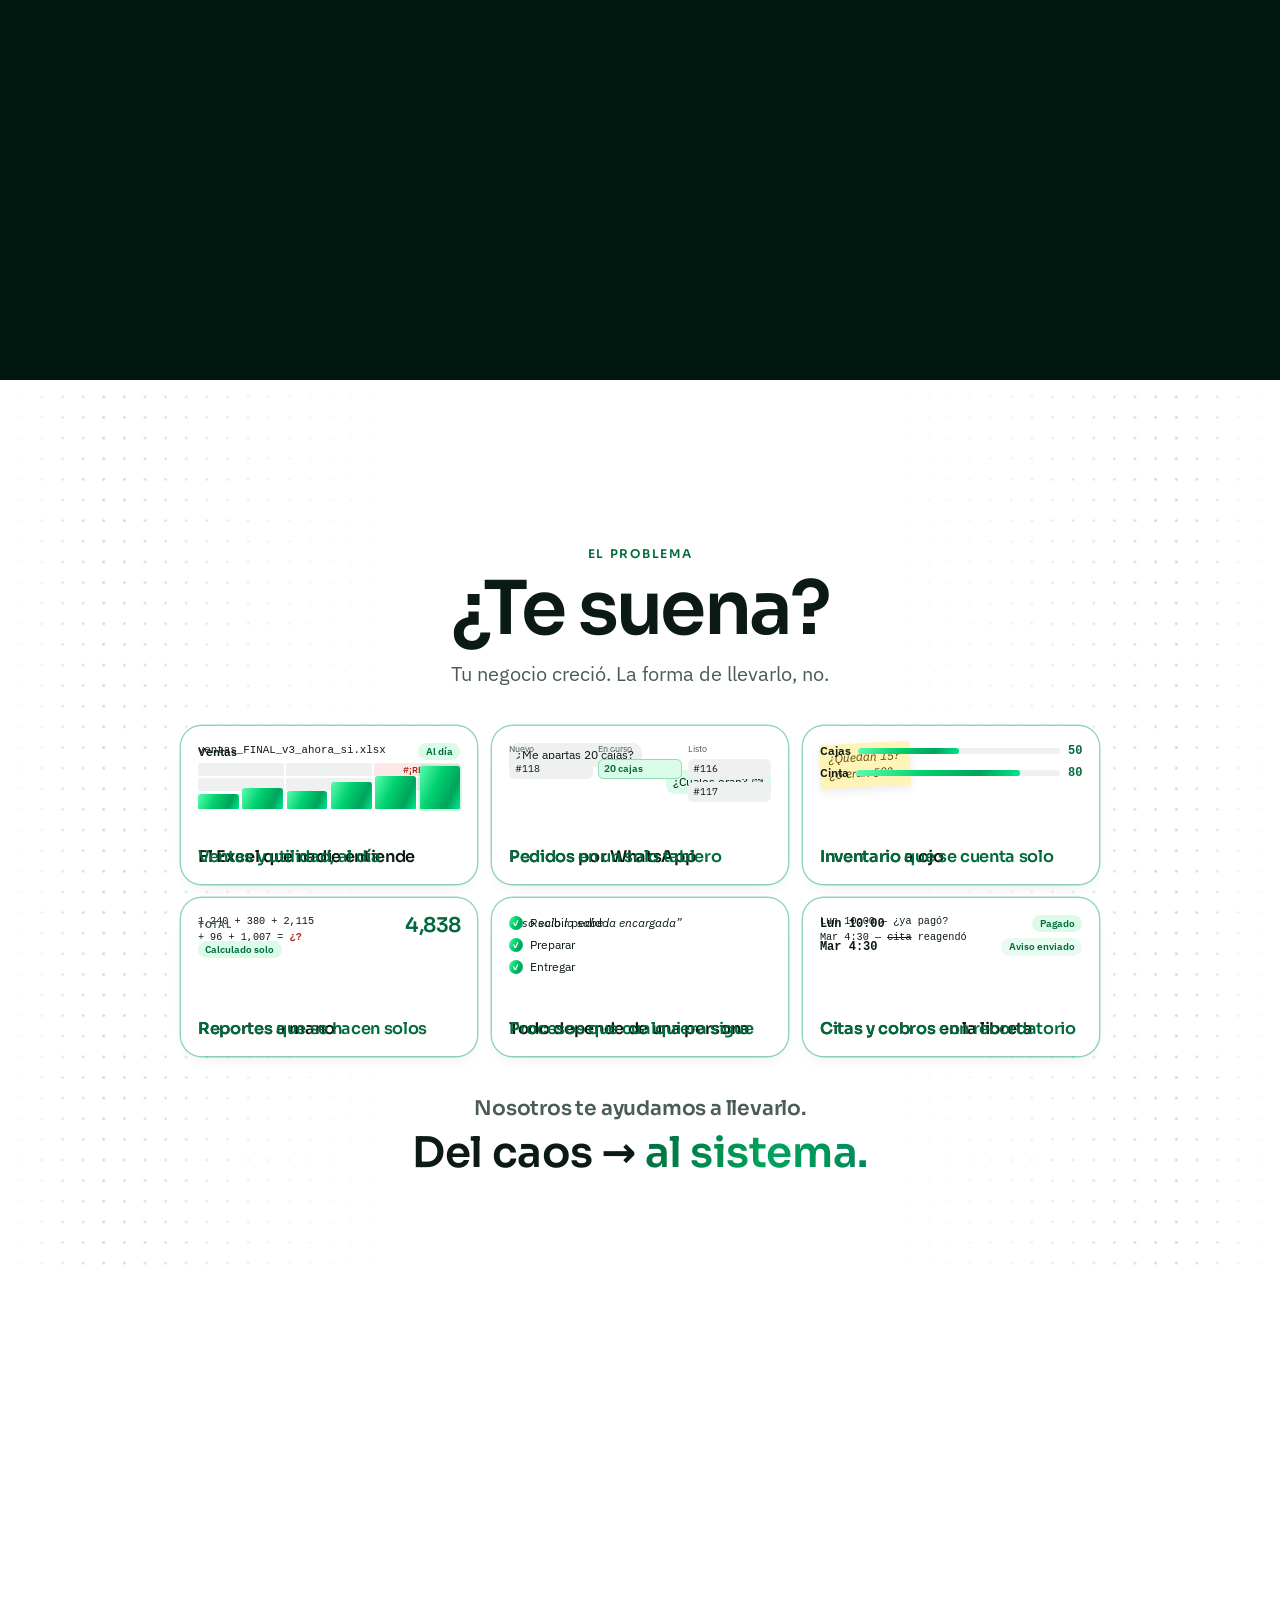
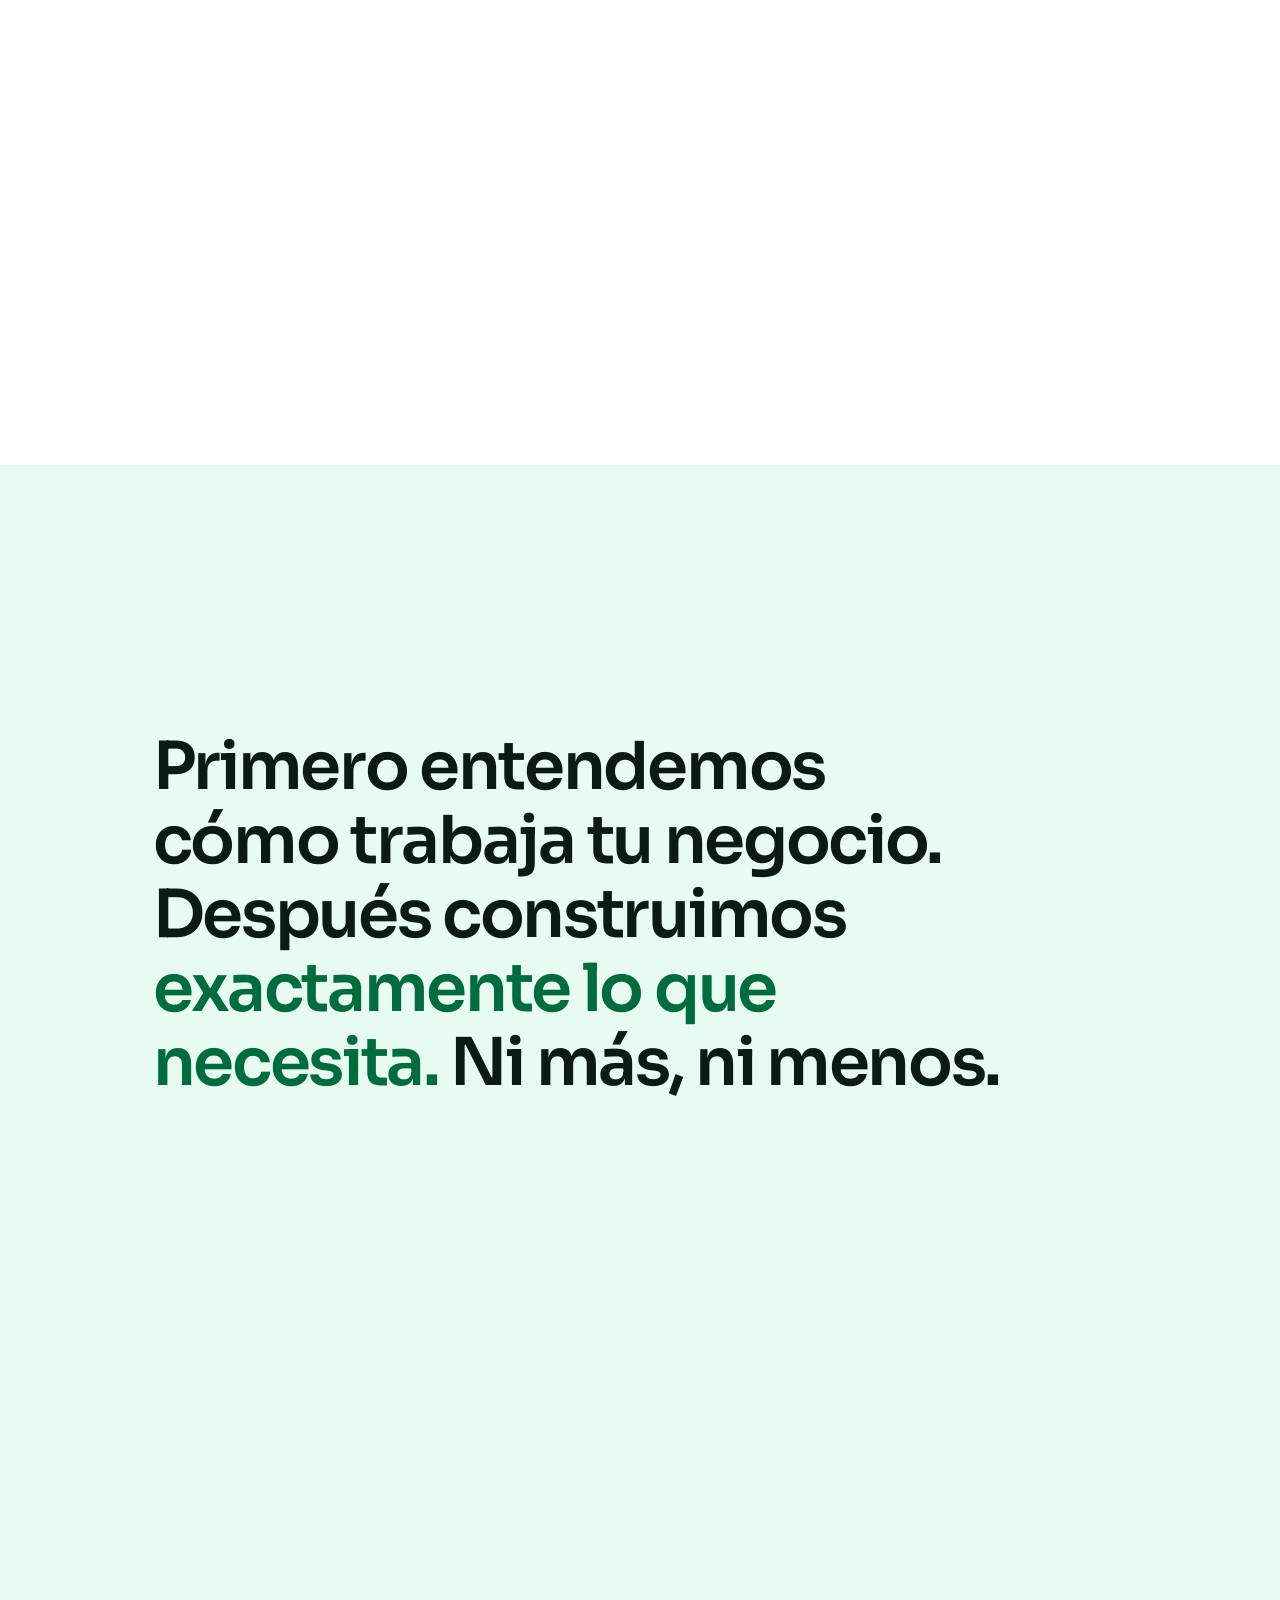
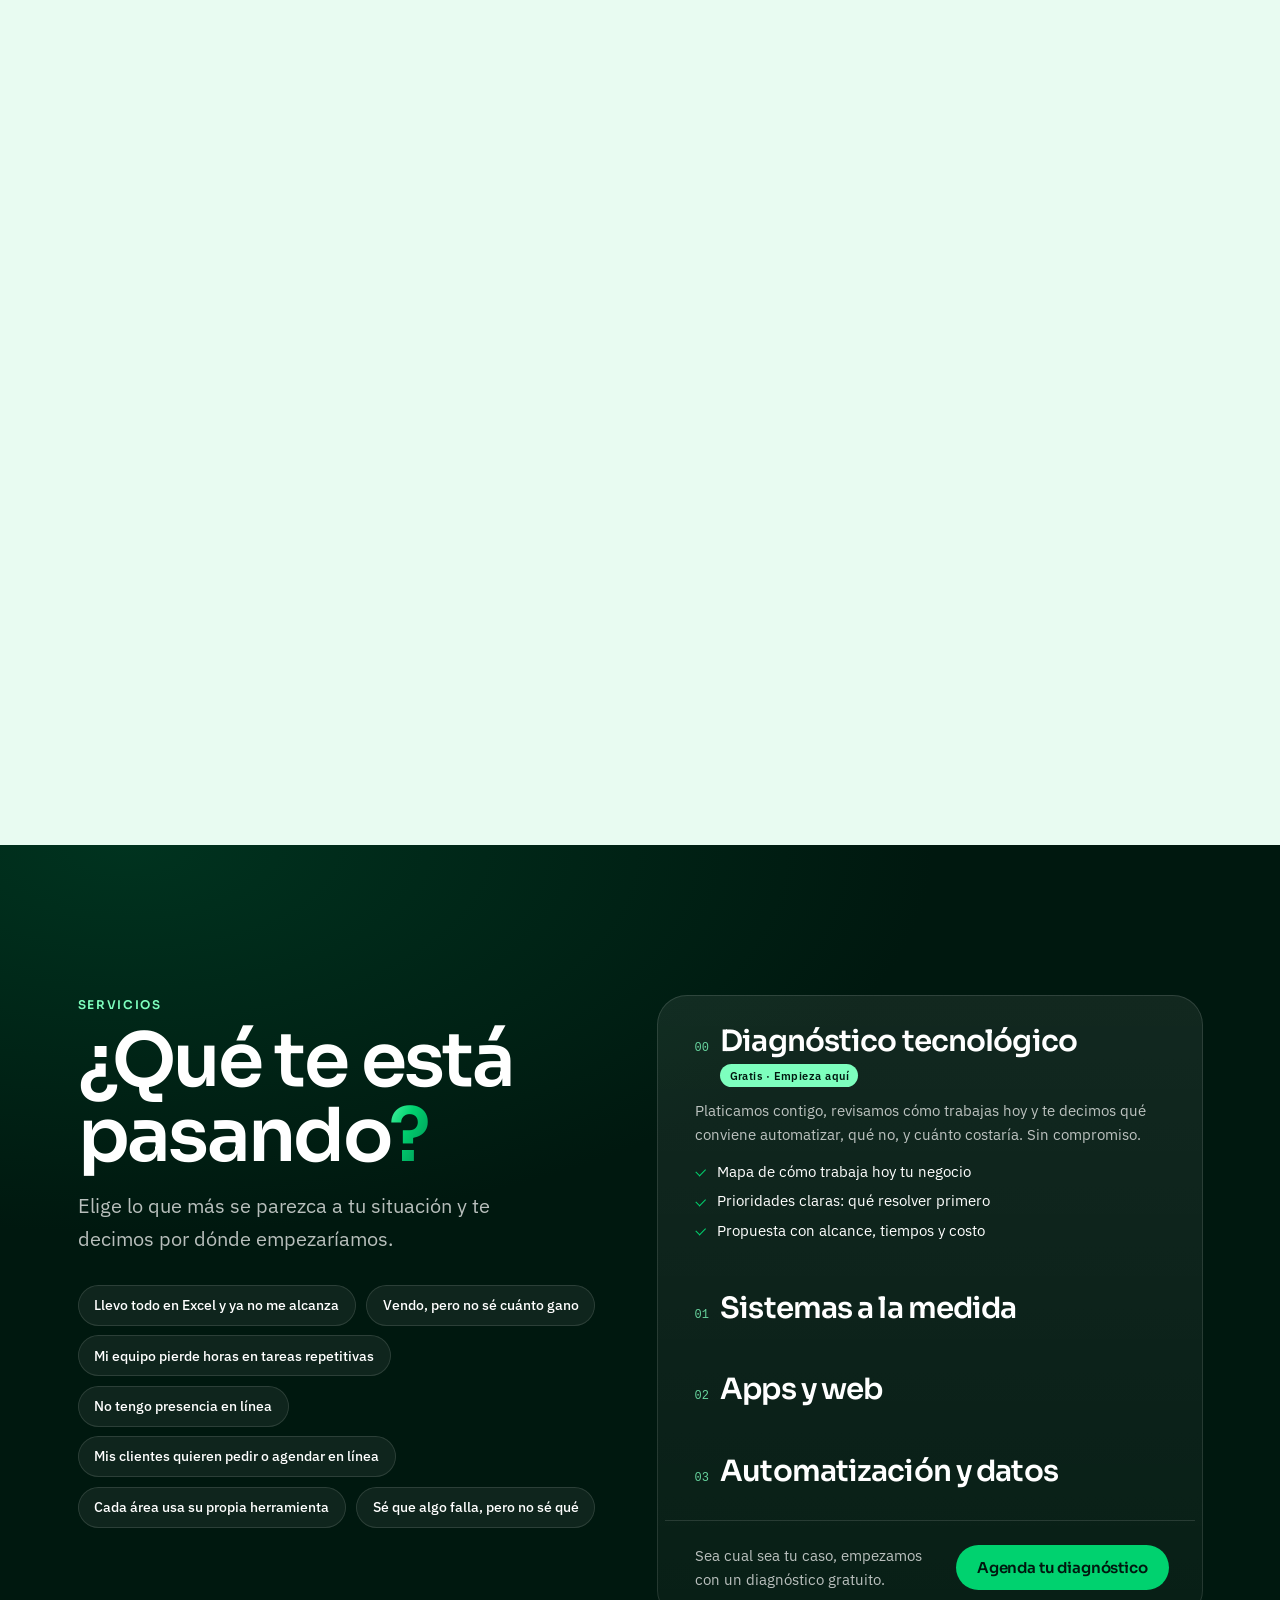
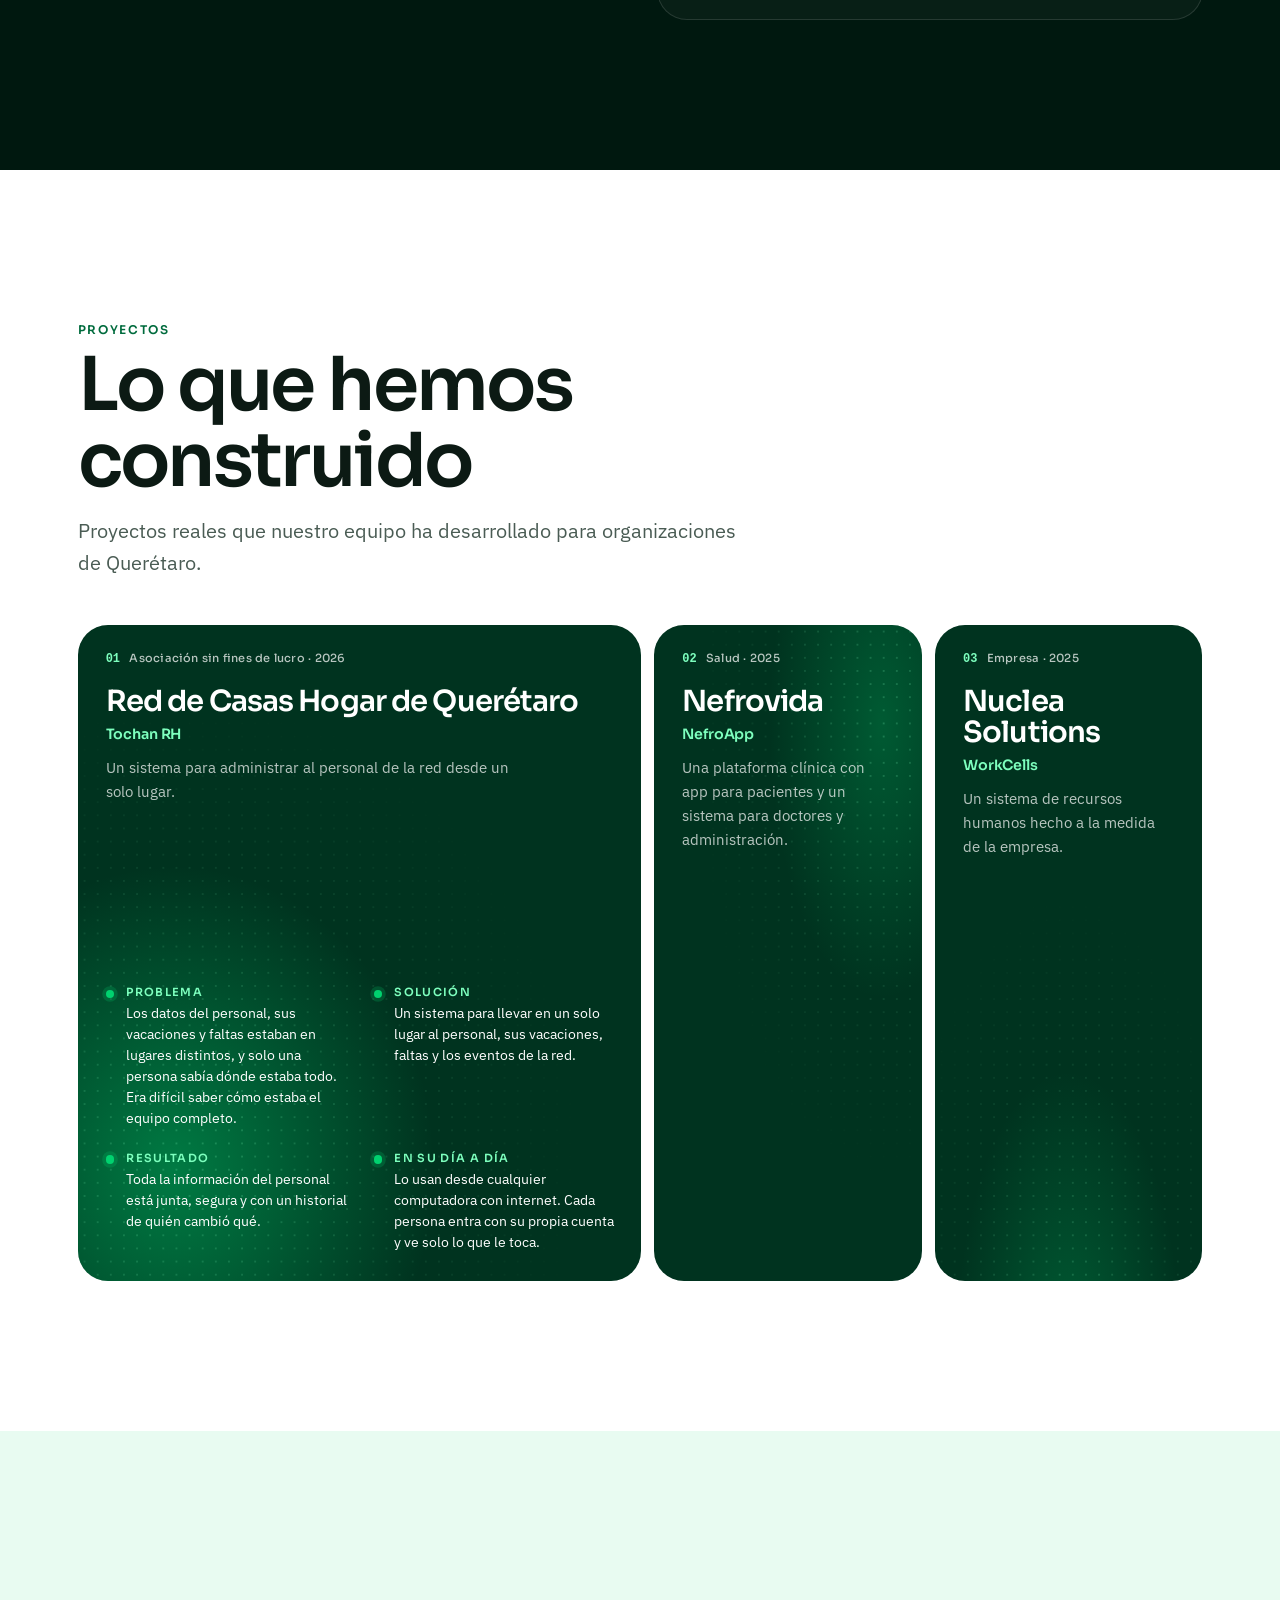
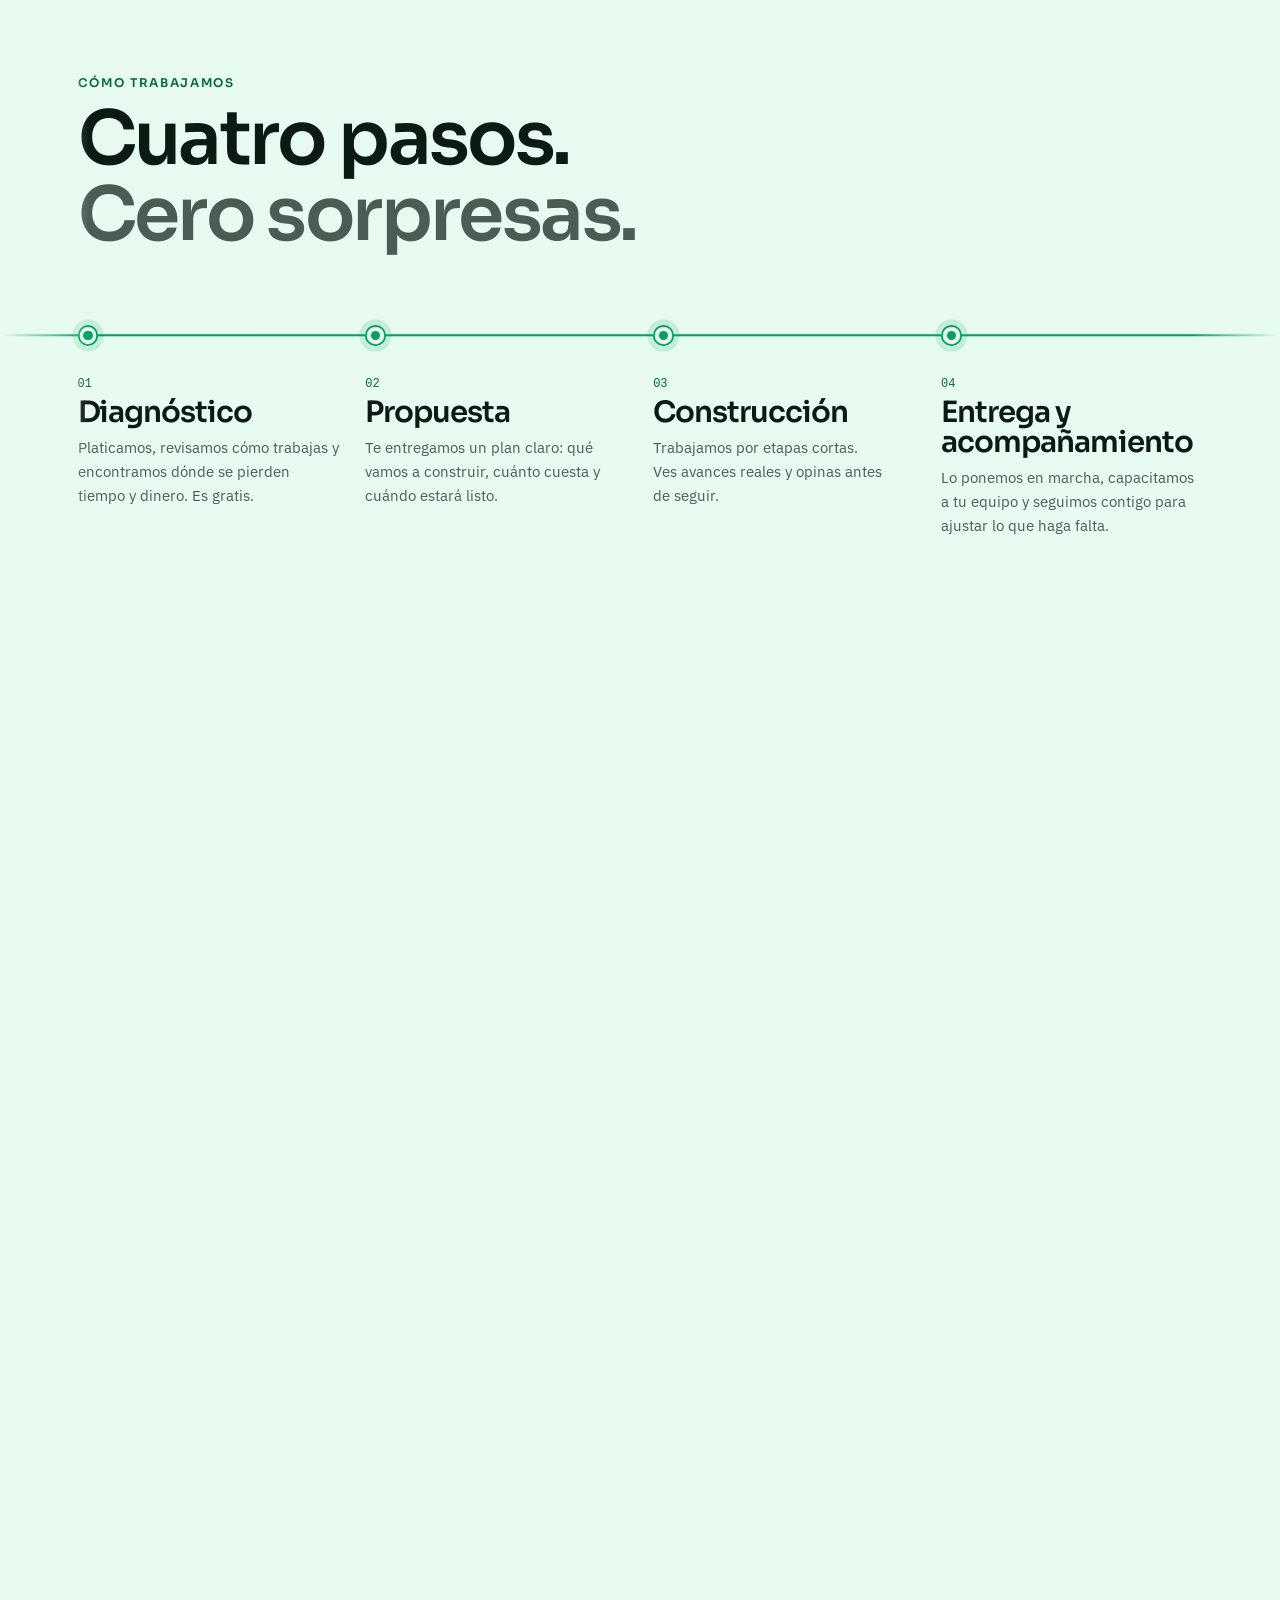
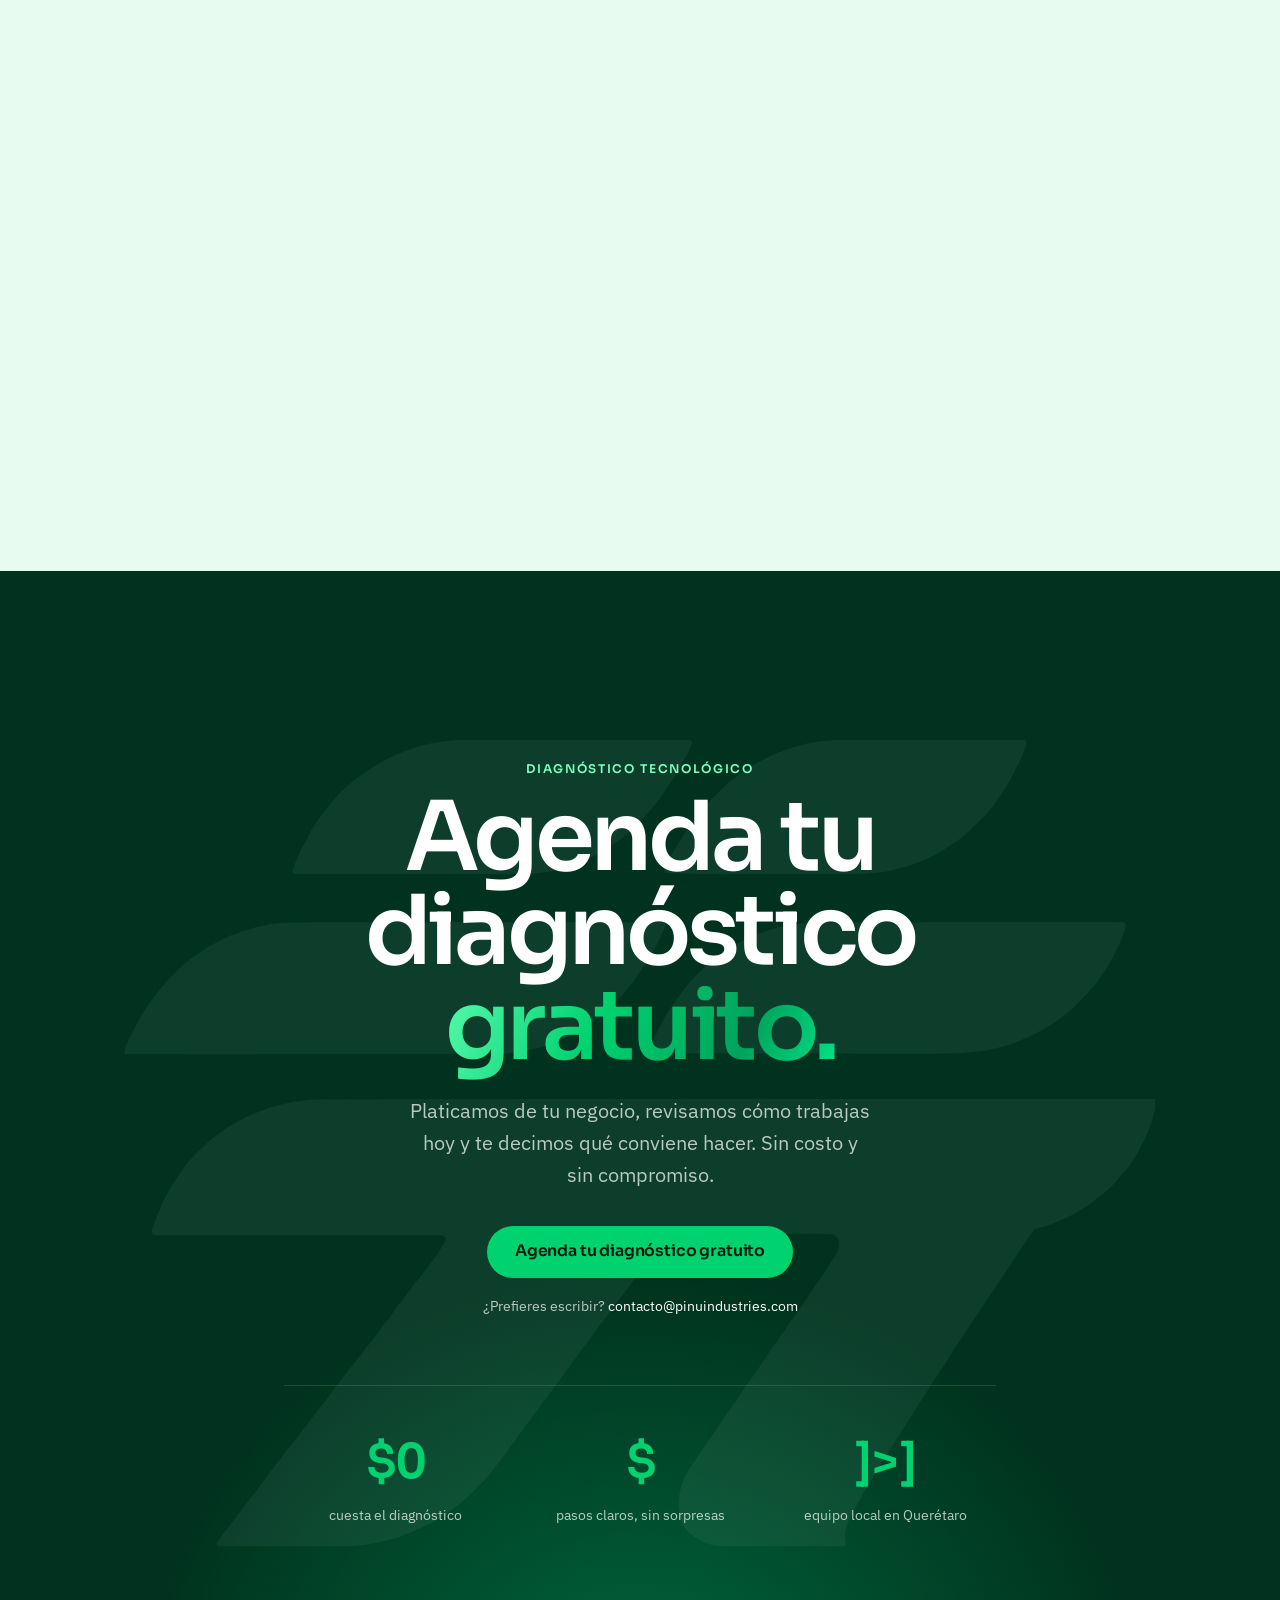
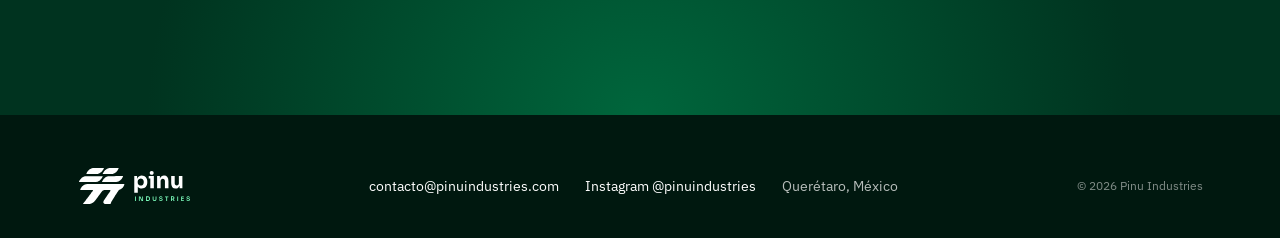
==== commit 81da77a9: "fix: Quita el ícono de las tarjetas de proyectos en computadora" ====
--- a/index.html
+++ b/index.html
@@ -29,7 +29,7 @@
   <link rel="preconnect" href="https://fonts.googleapis.com">
   <link rel="preconnect" href="https://fonts.gstatic.com" crossorigin>
   <link rel="stylesheet" href="https://fonts.googleapis.com/css2?family=IBM+Plex+Sans:wght@400;500;600&family=Sora:wght@500;600;700&display=swap">
-  <link rel="stylesheet" href="css/styles.css?v=43">
+  <link rel="stylesheet" href="css/styles.css?v=44">
 
   <script>
     // Activa animaciones solo si hay JS y el usuario no pidió reducir movimiento.
@@ -454,8 +454,8 @@
     </div>
   </footer>
 
-  <script src="js/pi-path.js?v=43" defer></script>
-  <script src="js/hero.js?v=43" defer></script>
-  <script src="js/main.js?v=43" defer></script>
+  <script src="js/pi-path.js?v=44" defer></script>
+  <script src="js/hero.js?v=44" defer></script>
+  <script src="js/main.js?v=44" defer></script>
 </body>
 </html>
--- a/css/styles.css
+++ b/css/styles.css
@@ -720,11 +720,10 @@
     transition: flex-grow .8s var(--ease);
   }
   .proj.is-open { flex-grow: 2.4; }
-  /* En computadora la tarjeta abierta no se cierra (siempre hay una abierta),
-     así que no muestra la ×; las cerradas conservan el + para invitar a abrirlas.
-     visibility mantiene su espacio para que el título no se mueva. */
-  .proj__plus { transition: transform .5s var(--ease), background-color .3s, opacity .3s, visibility 0s; }
-  .proj.is-open .proj__plus { opacity: 0; visibility: hidden; transition: transform .5s var(--ease), background-color .3s, opacity .2s, visibility 0s .2s; }
+  /* En computadora las tarjetas se abren al pasar el mouse o con un clic y
+     siempre hay una abierta: el ícono +/× no aporta, así que no se muestra.
+     En celular se conserva porque ahí sí abre y cierra. */
+  .proj__plus { display: none; }
   .proj.is-open .proj__toggle { cursor: default; }
   .proj__toggle { row-gap: calc(10 * var(--u)); padding-top: calc(12 * var(--u)); }
   .proj__name { margin-top: calc(12 * var(--u)); font-size: clamp(1.5rem, 1rem + 1.1vw, 2.2rem); }
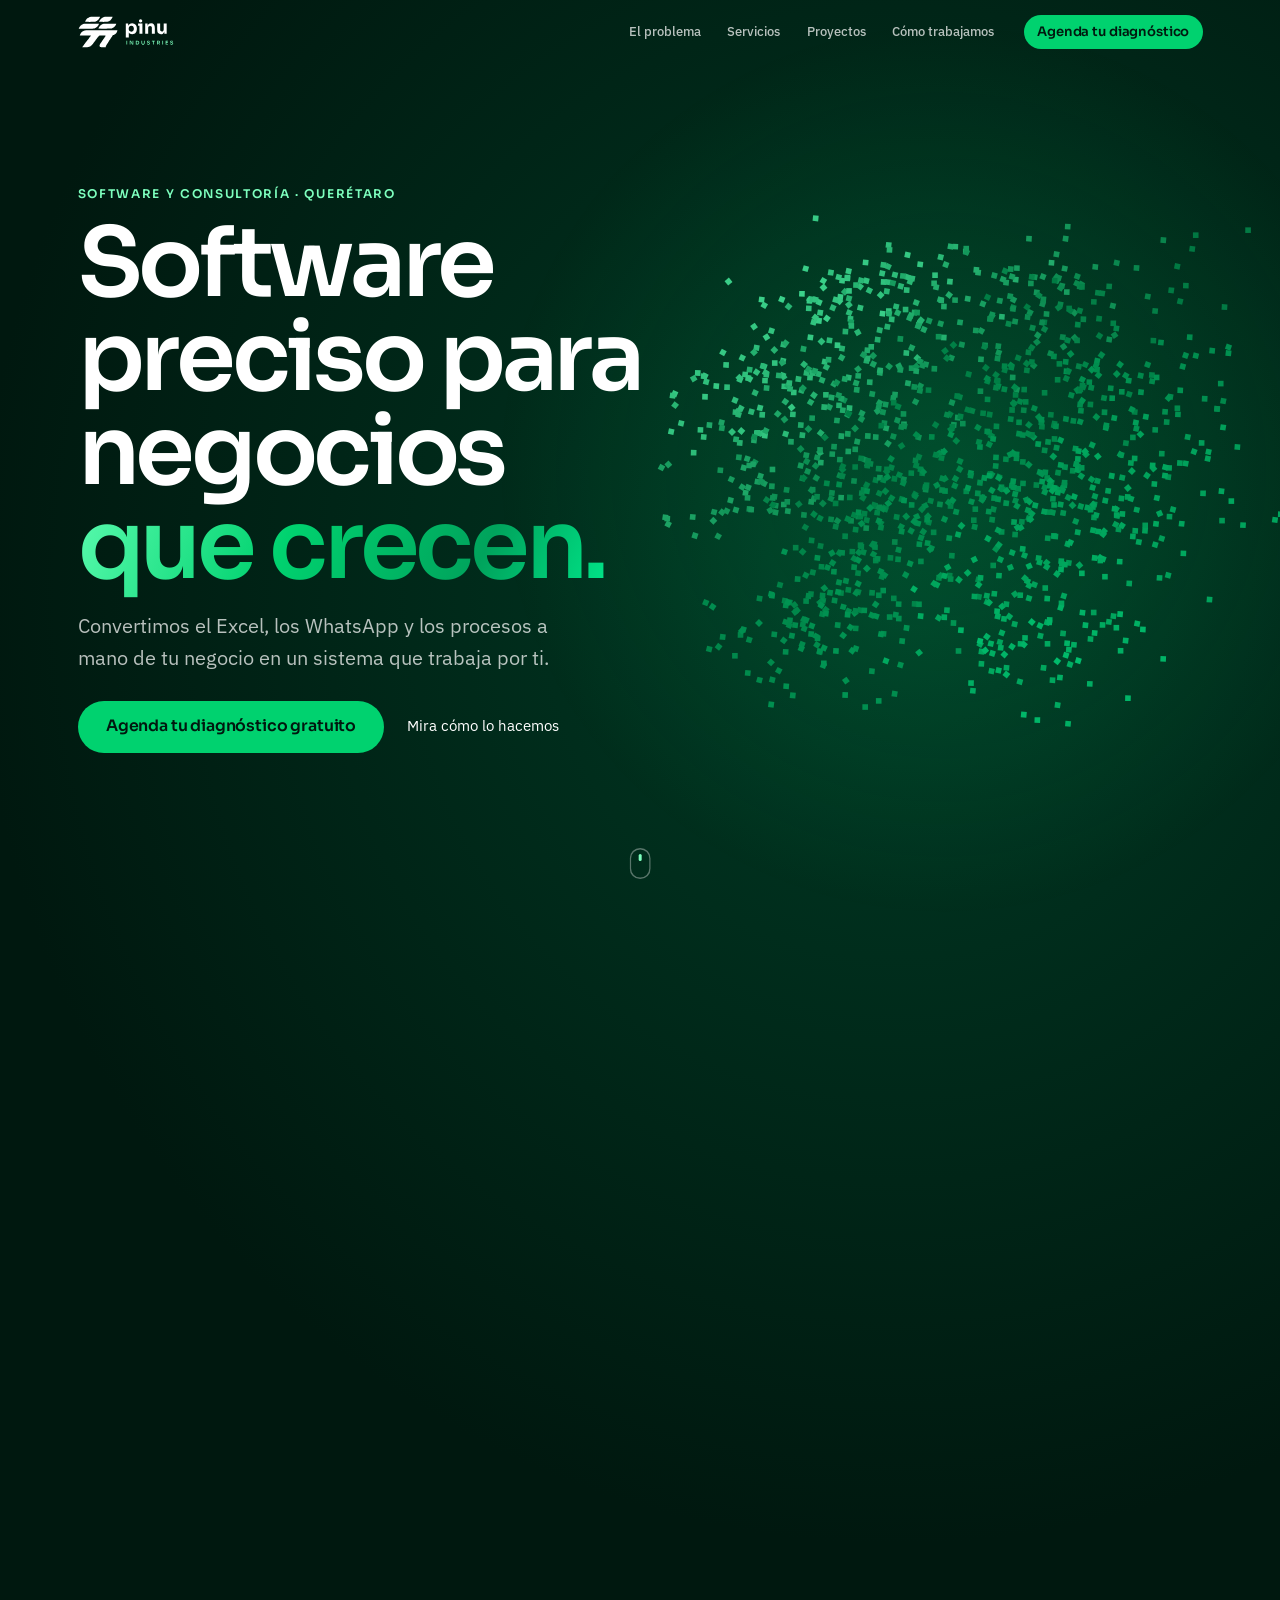
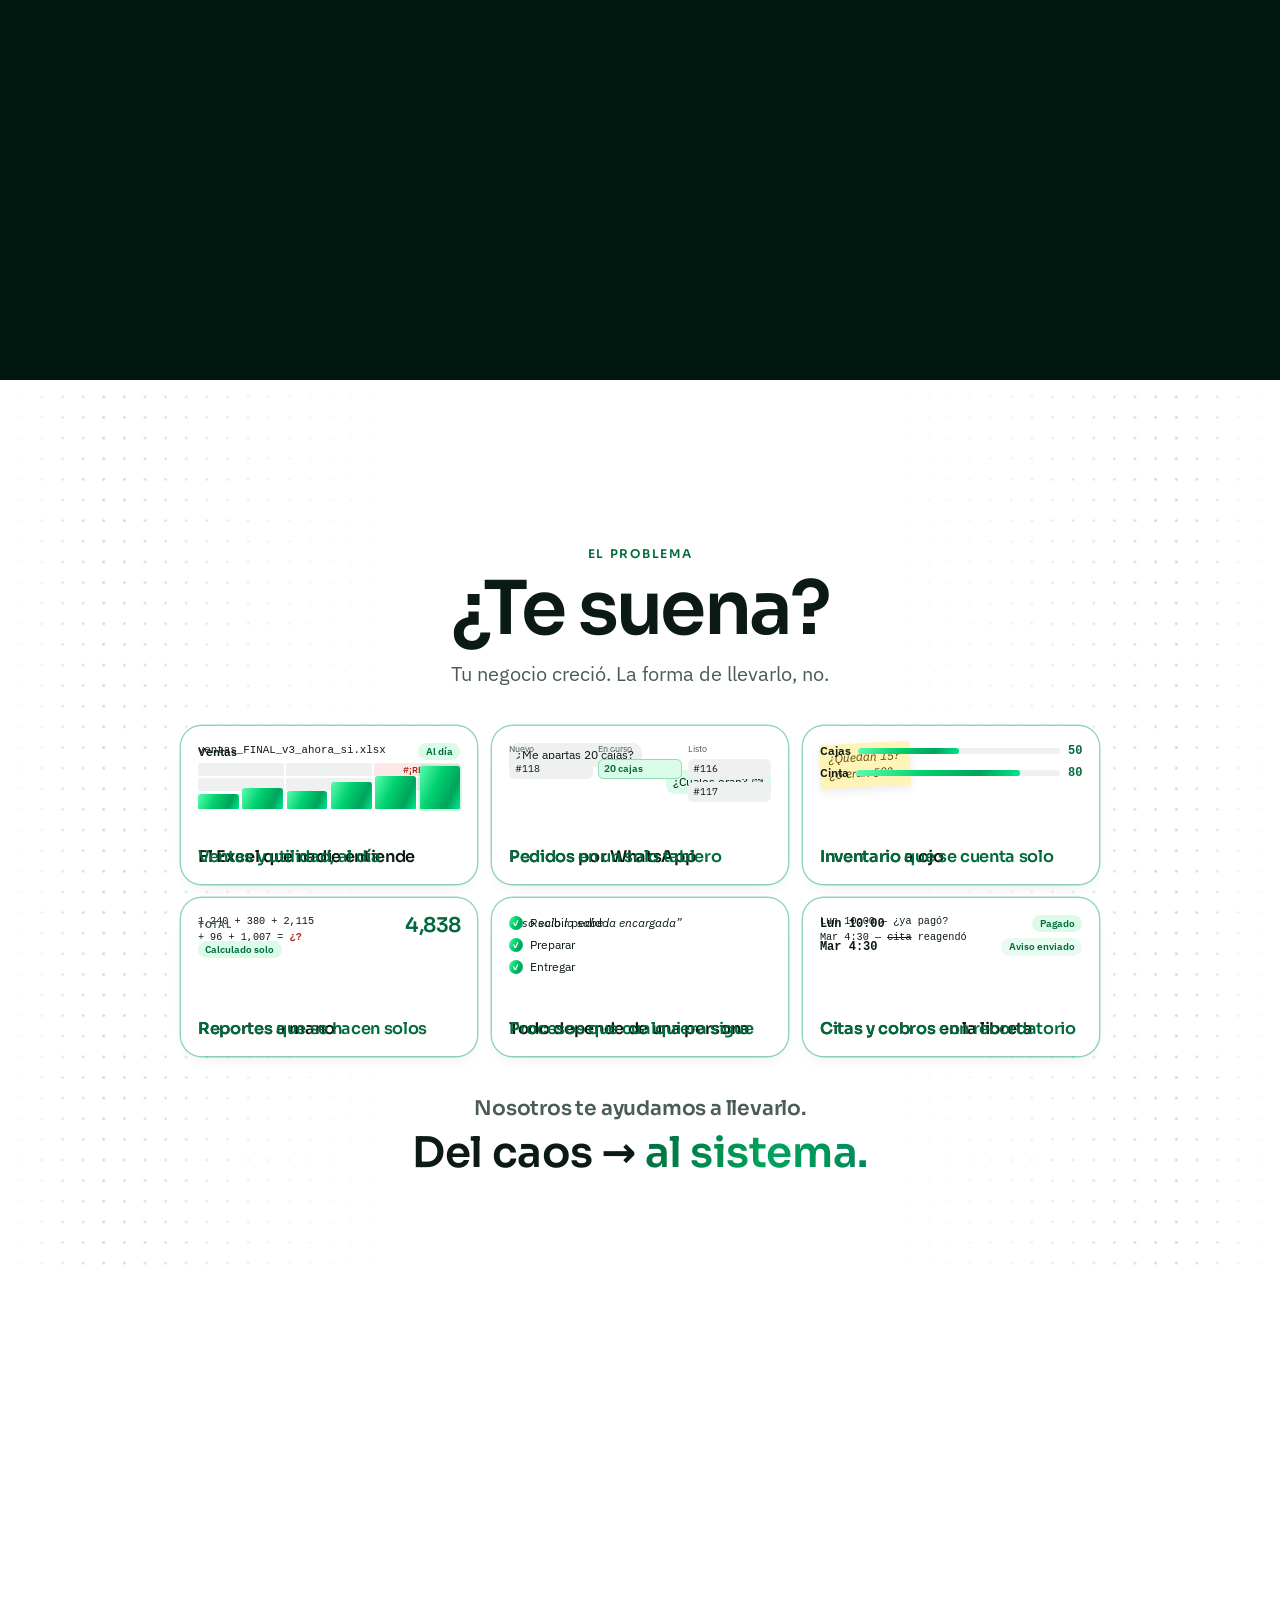
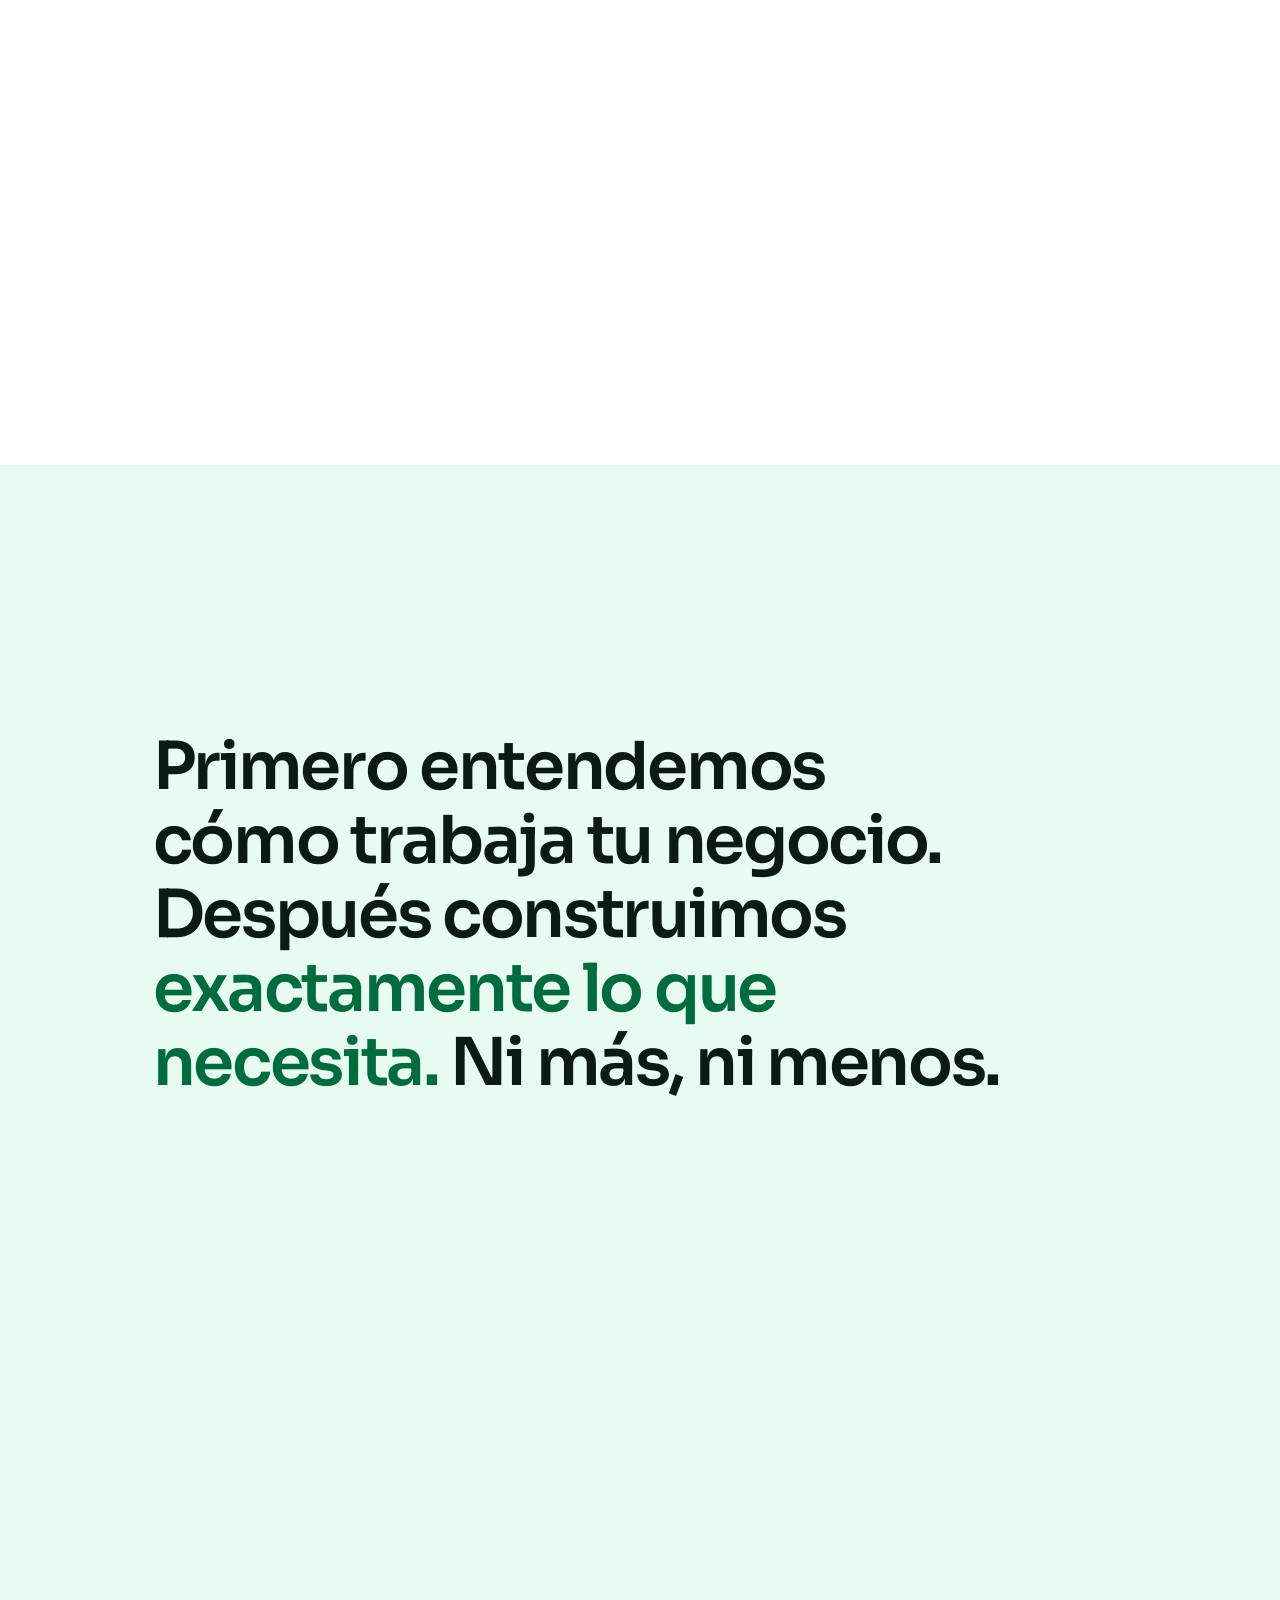
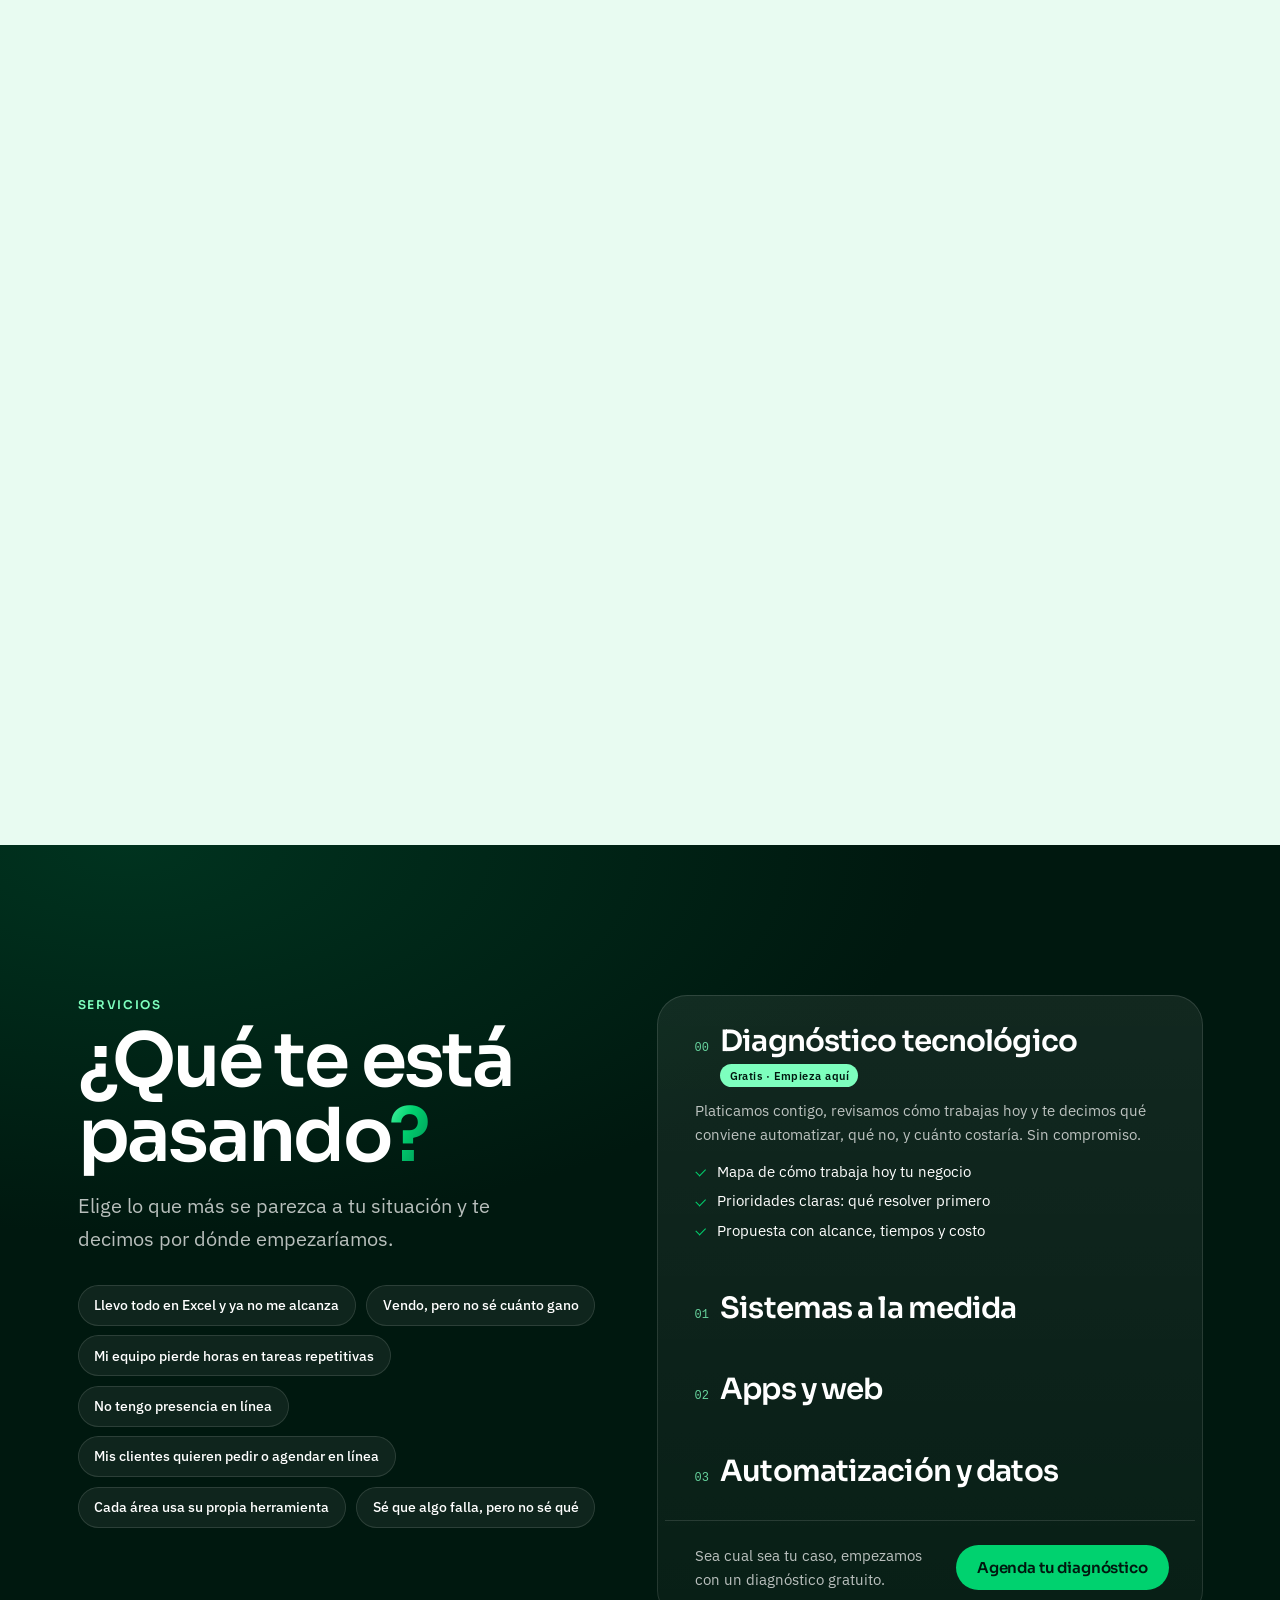
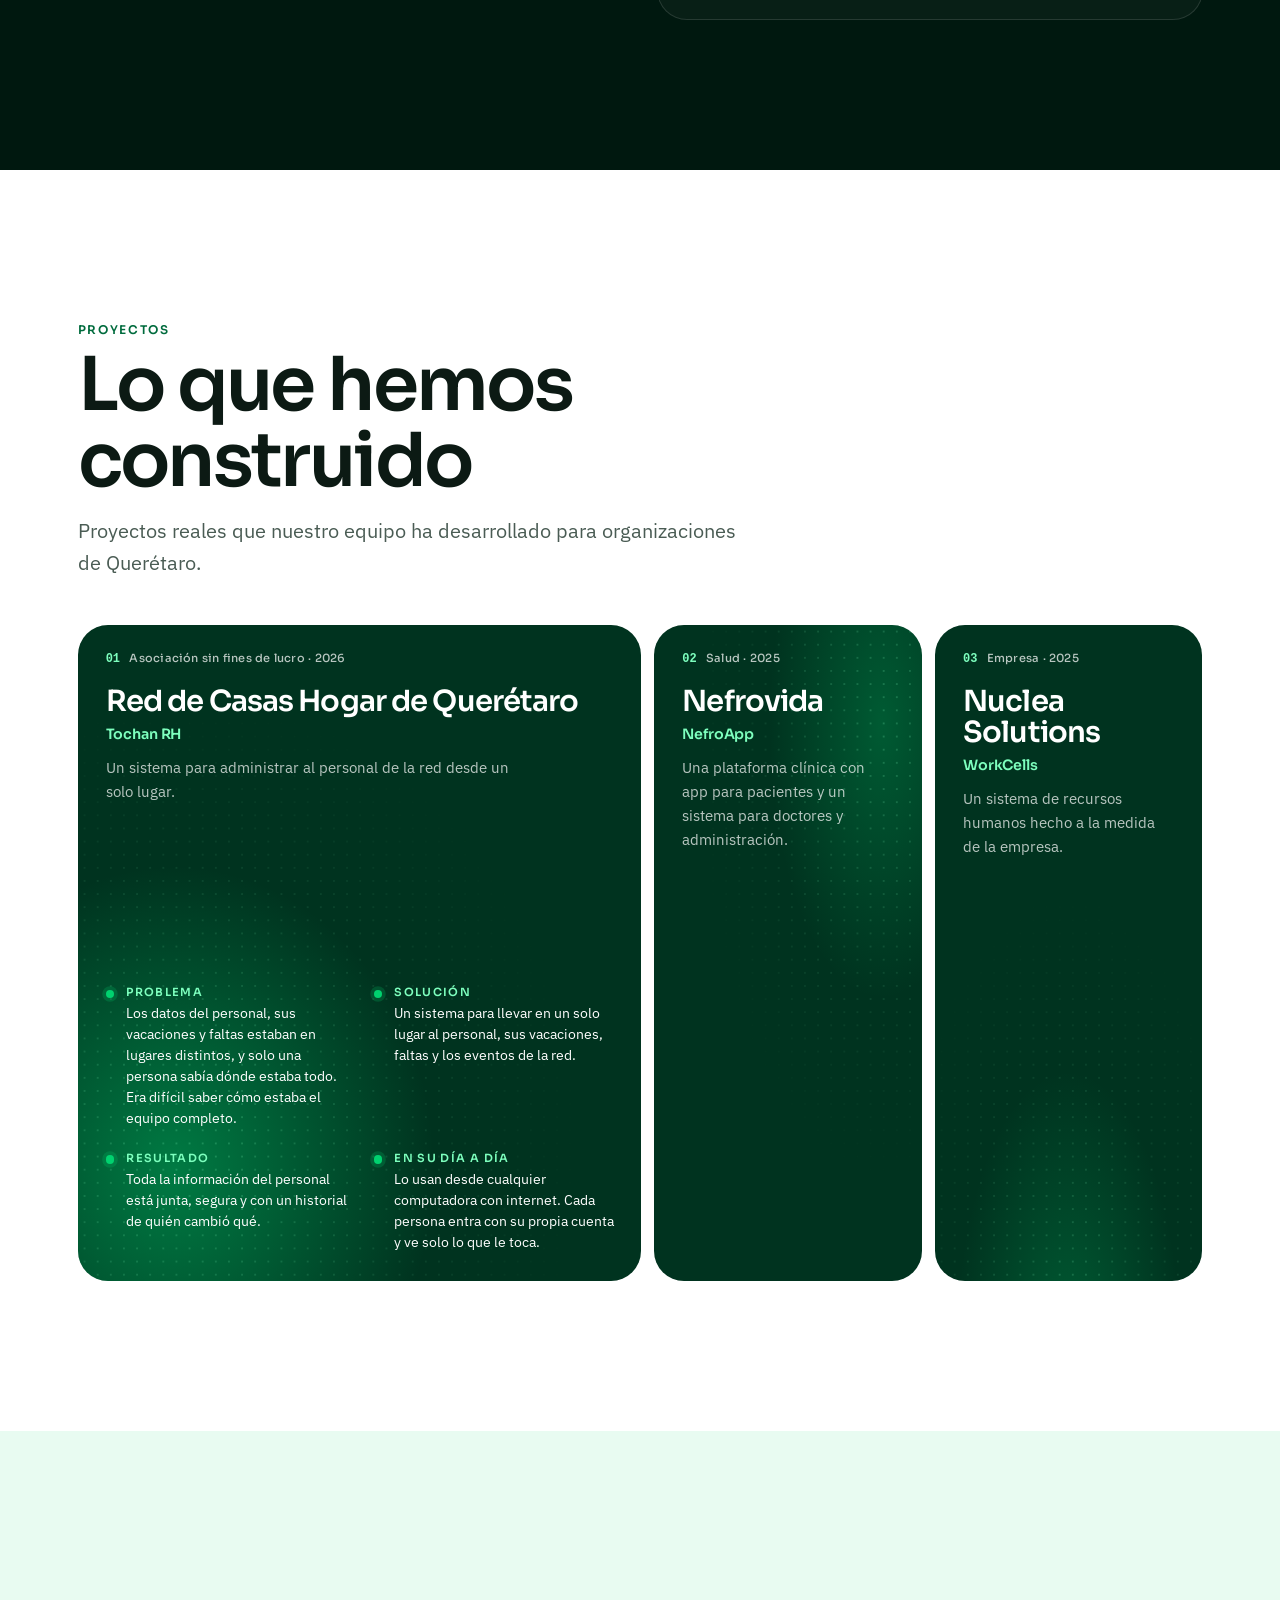
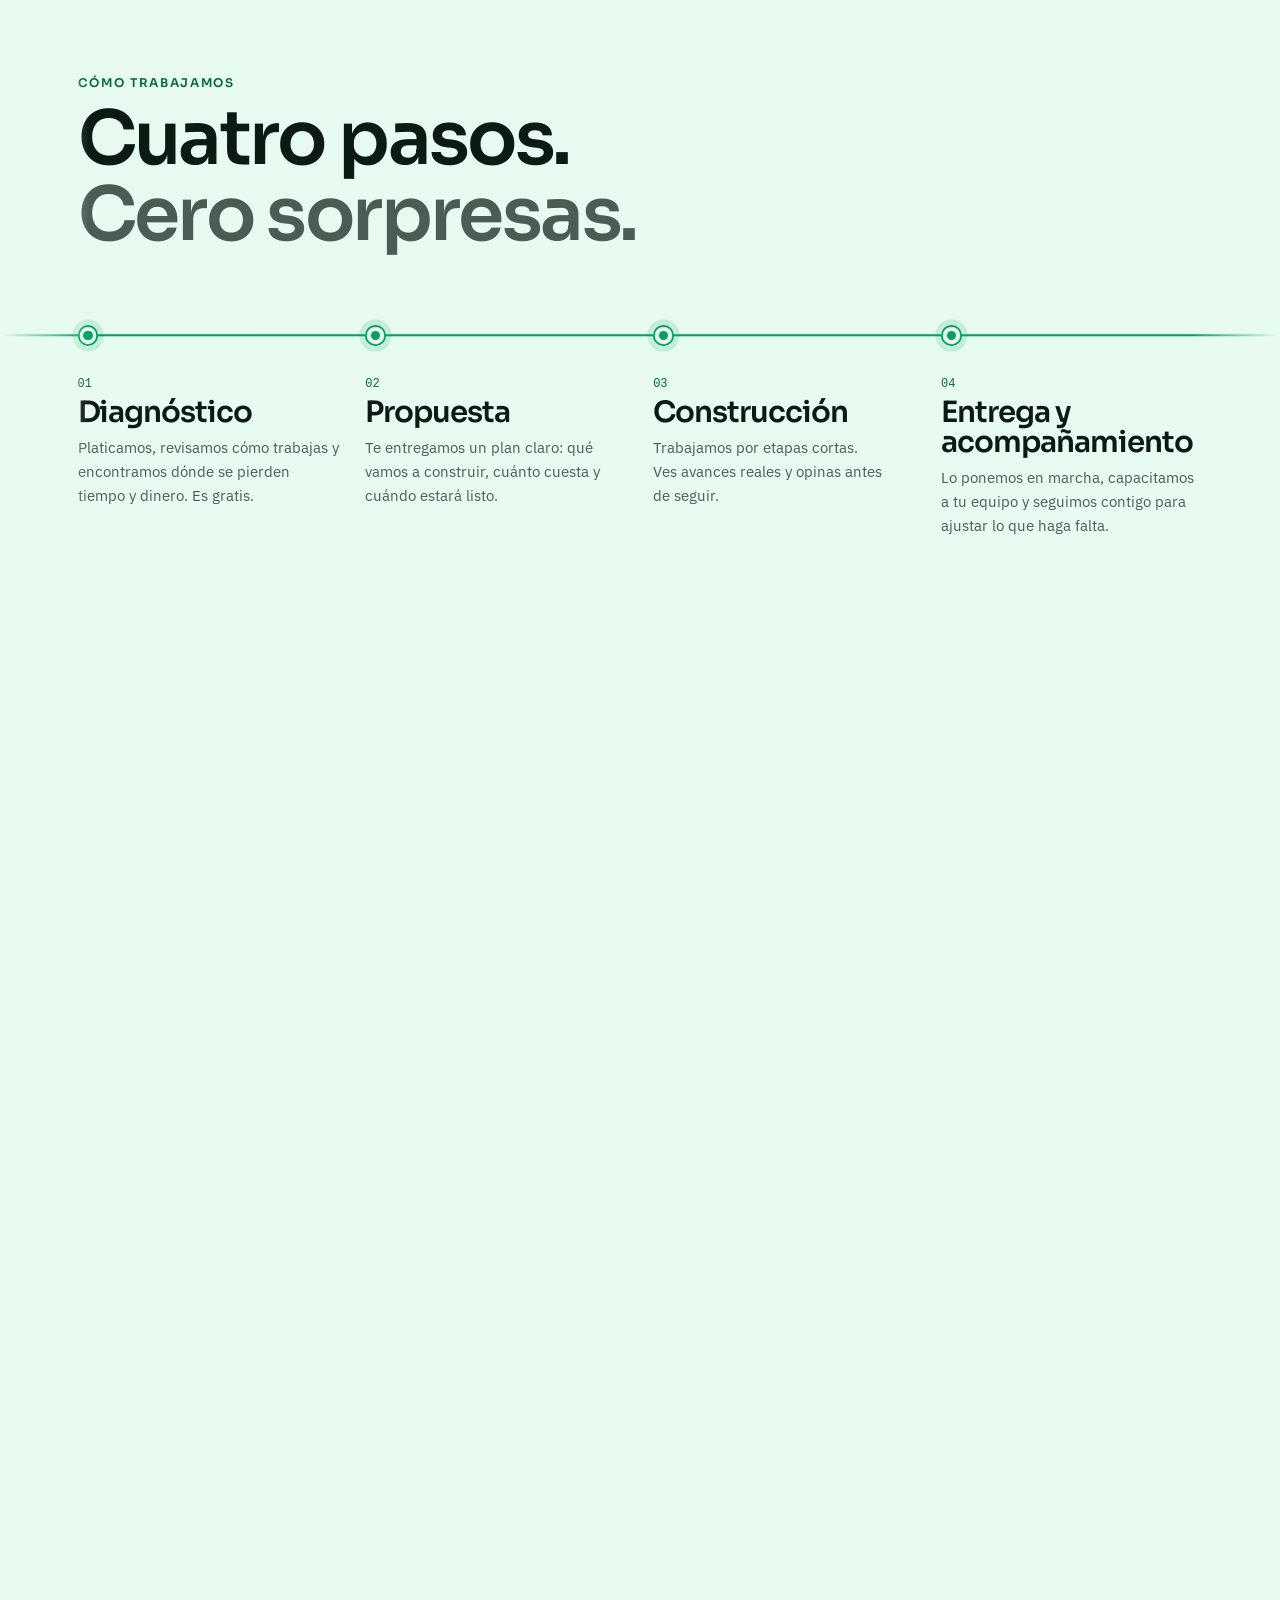
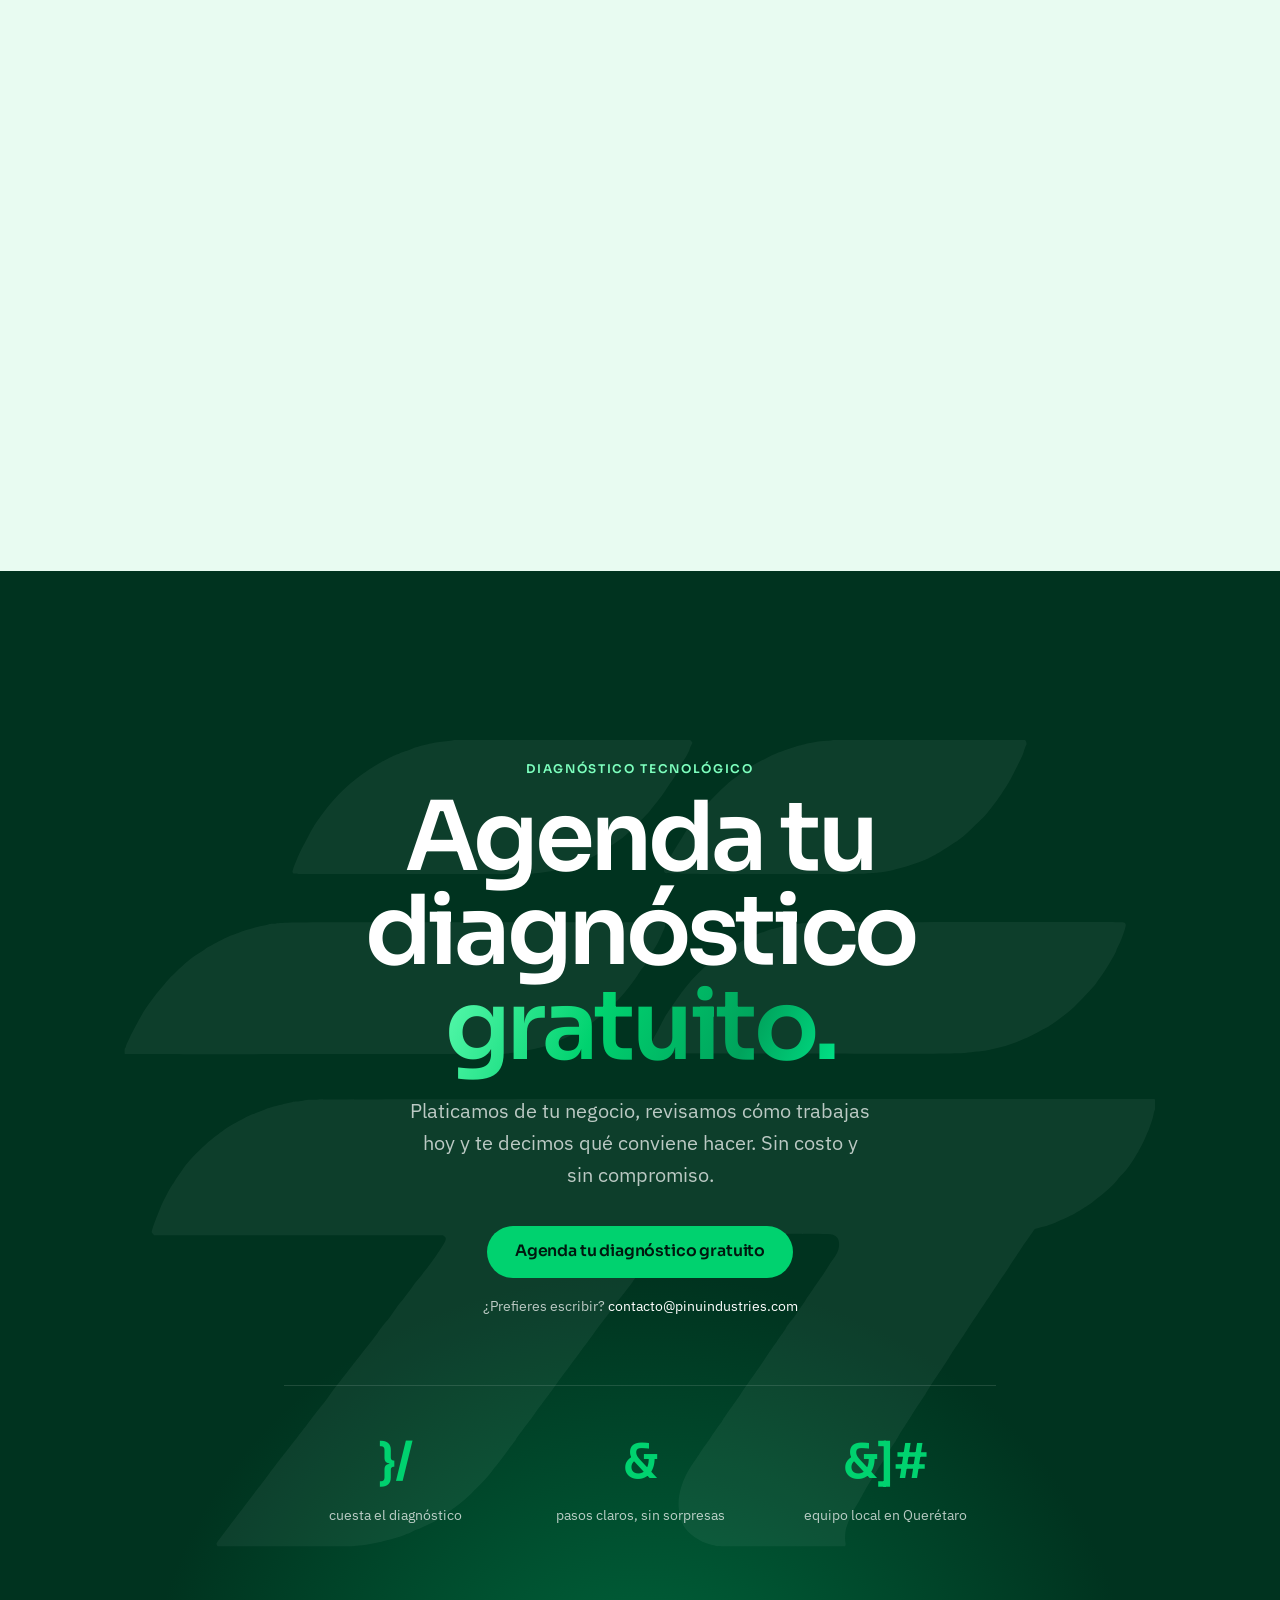
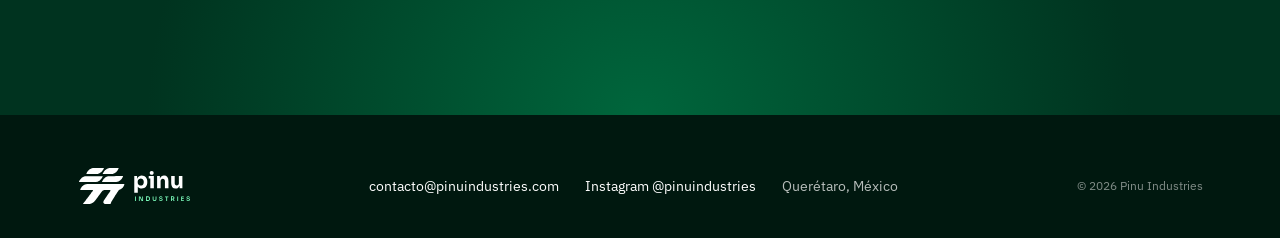
==== commit 189230ff: "fix: Mantiene abierta la última tarjeta de proyecto vista" ====
--- a/index.html
+++ b/index.html
@@ -29,7 +29,7 @@
   <link rel="preconnect" href="https://fonts.googleapis.com">
   <link rel="preconnect" href="https://fonts.gstatic.com" crossorigin>
   <link rel="stylesheet" href="https://fonts.googleapis.com/css2?family=IBM+Plex+Sans:wght@400;500;600&family=Sora:wght@500;600;700&display=swap">
-  <link rel="stylesheet" href="css/styles.css?v=44">
+  <link rel="stylesheet" href="css/styles.css?v=45">
 
   <script>
     // Activa animaciones solo si hay JS y el usuario no pidió reducir movimiento.
@@ -454,8 +454,8 @@
     </div>
   </footer>
 
-  <script src="js/pi-path.js?v=44" defer></script>
-  <script src="js/hero.js?v=44" defer></script>
-  <script src="js/main.js?v=44" defer></script>
+  <script src="js/pi-path.js?v=45" defer></script>
+  <script src="js/hero.js?v=45" defer></script>
+  <script src="js/main.js?v=45" defer></script>
 </body>
 </html>
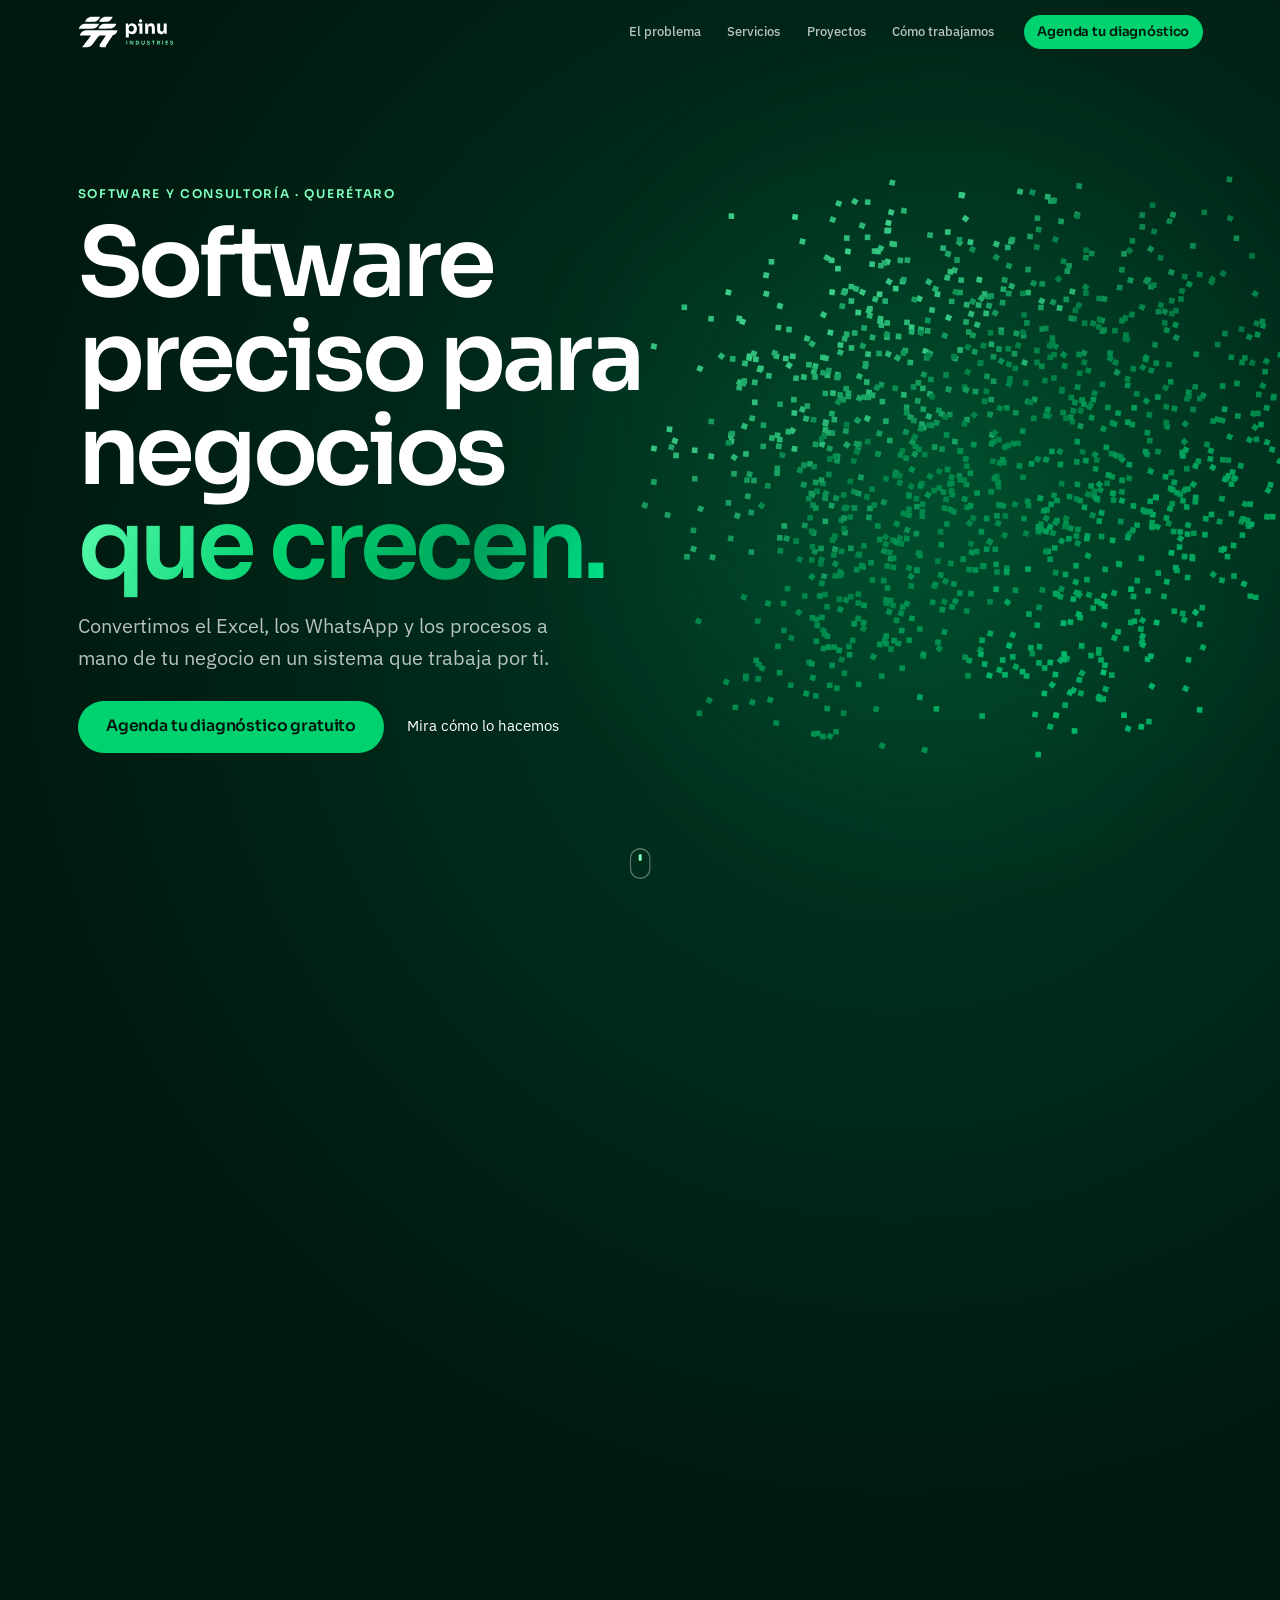
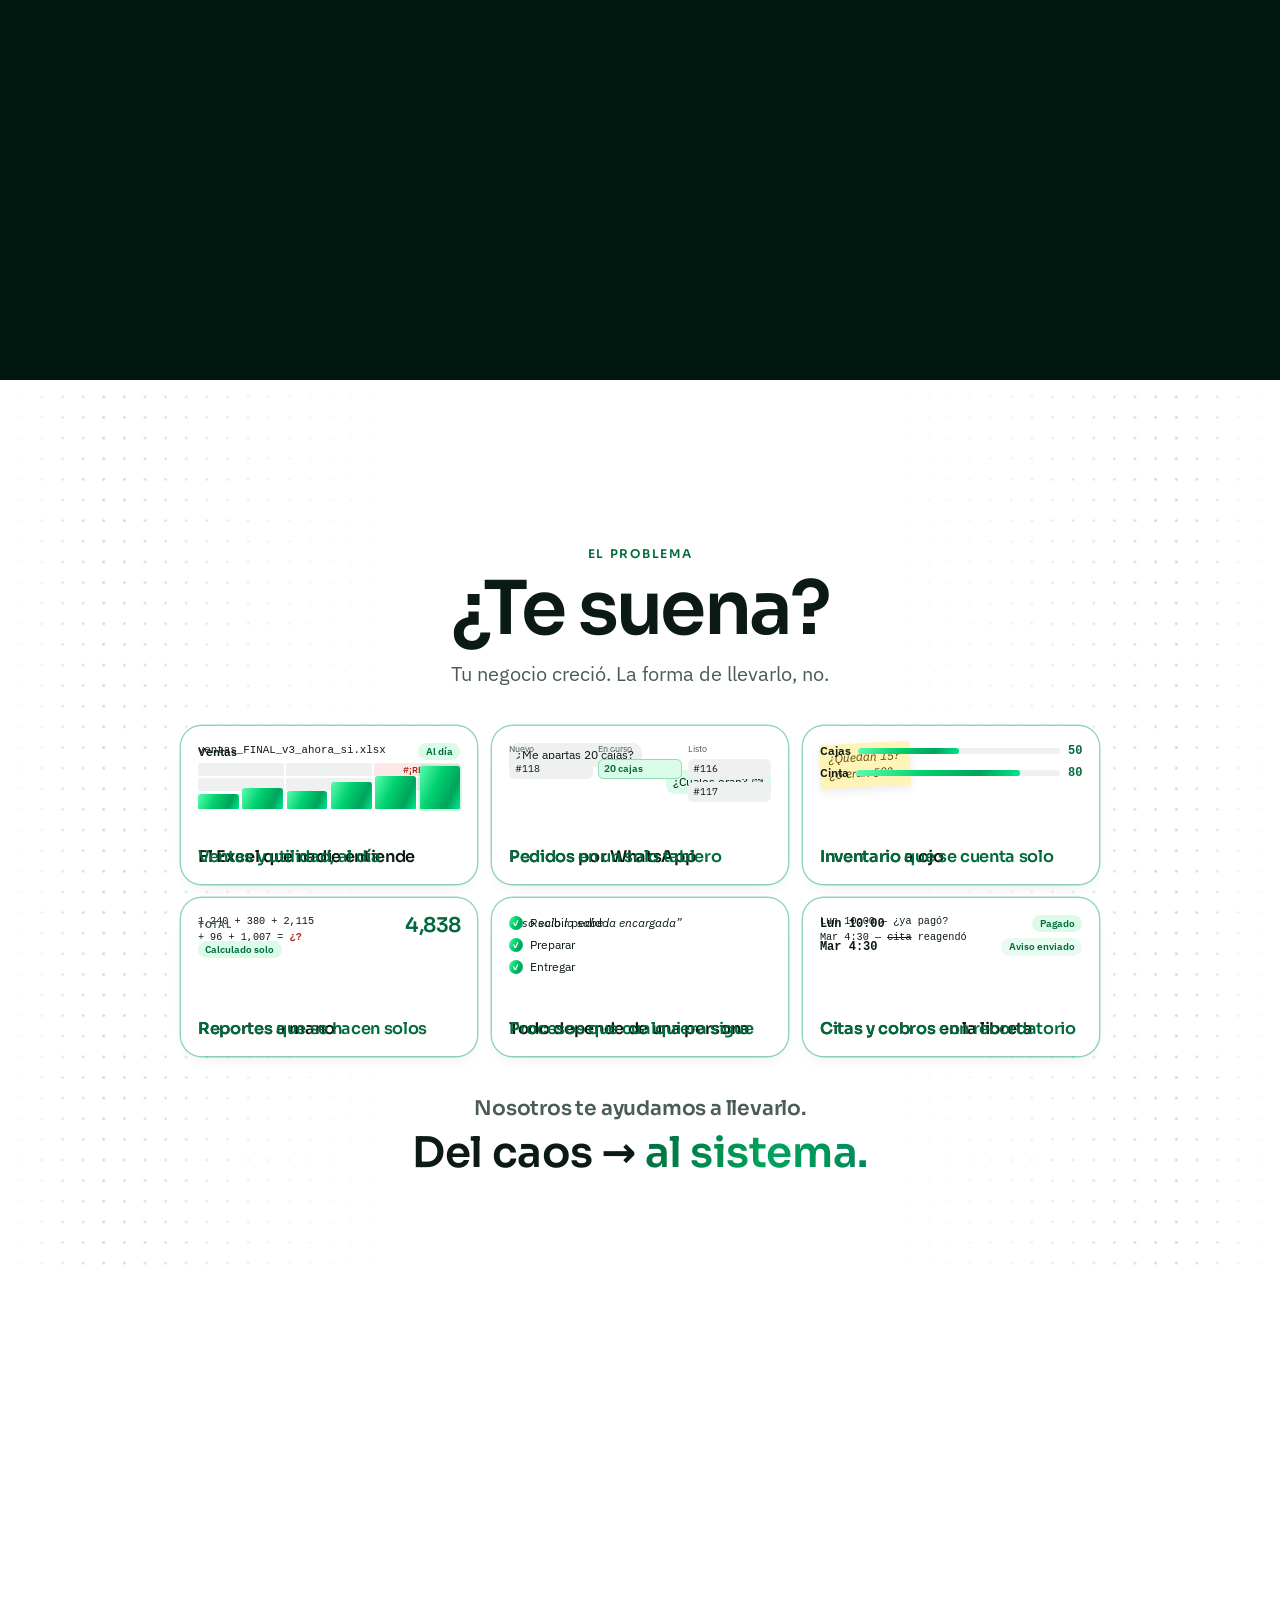
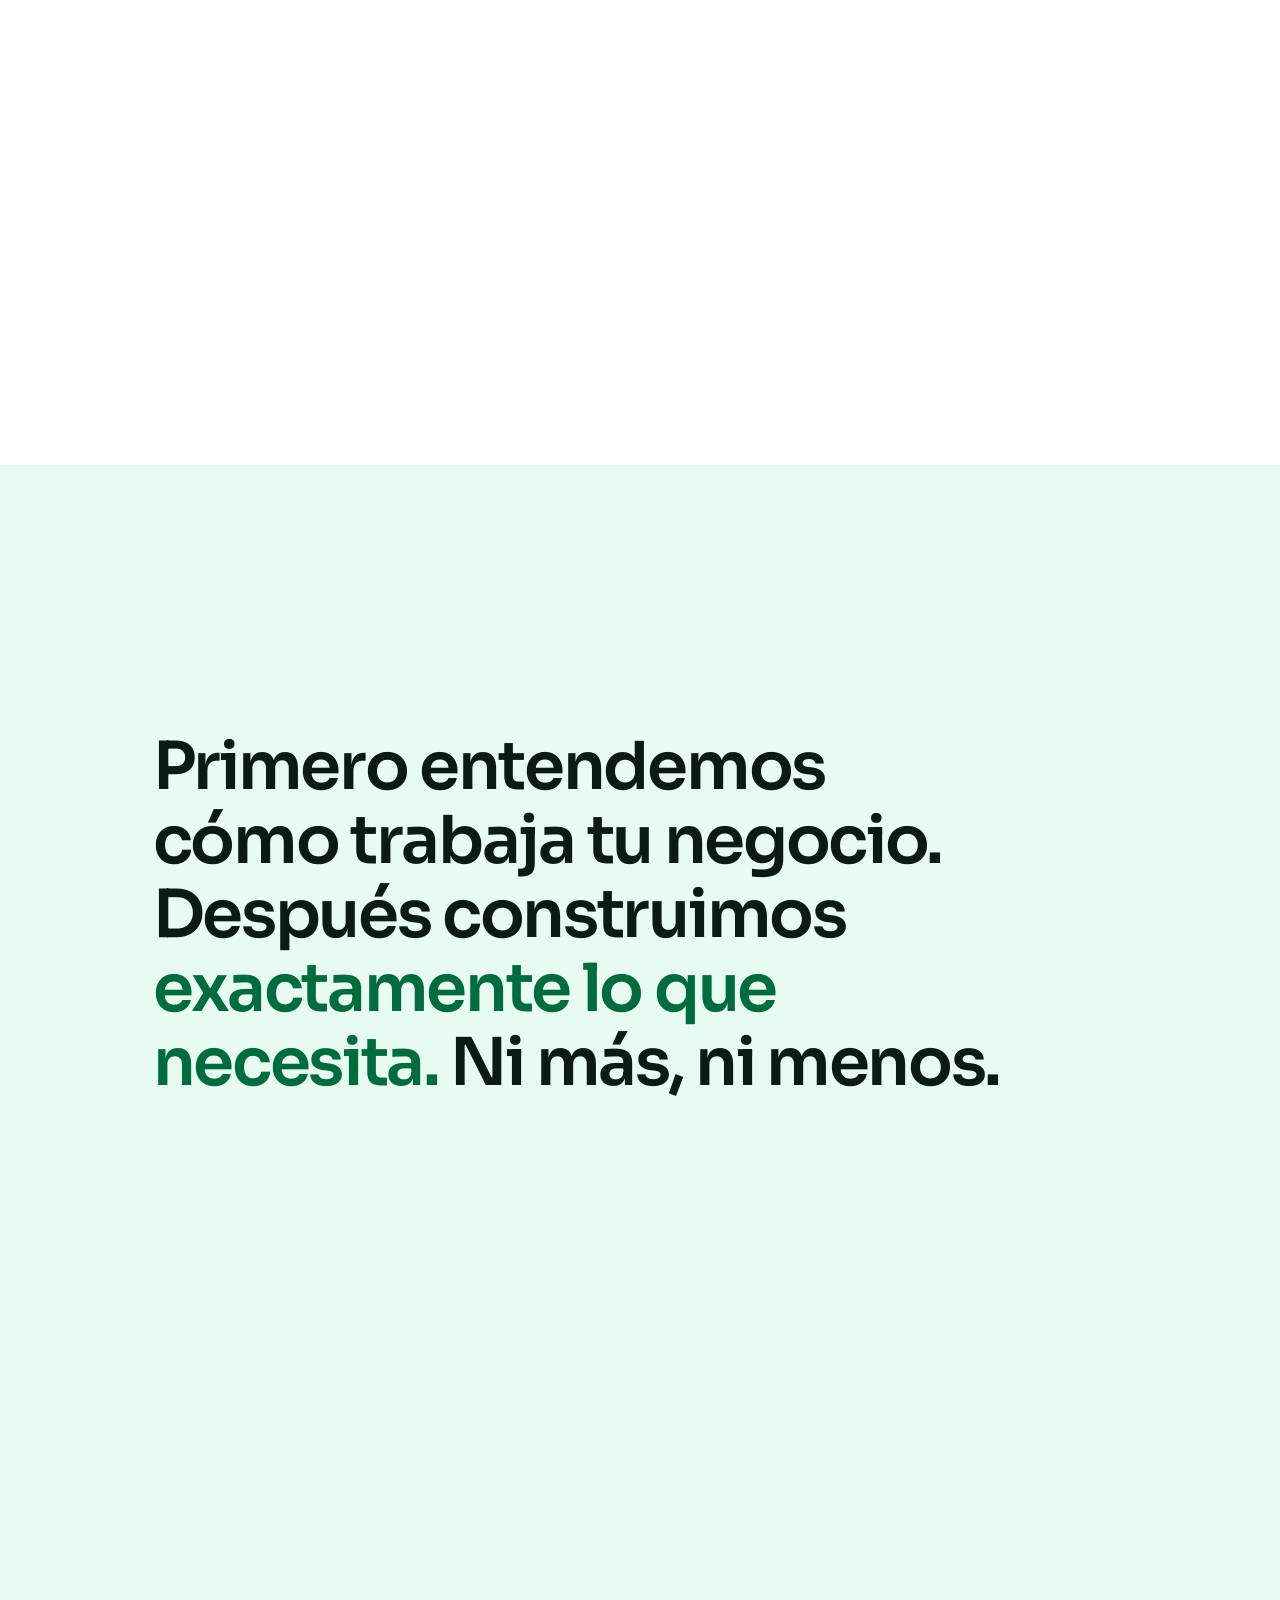
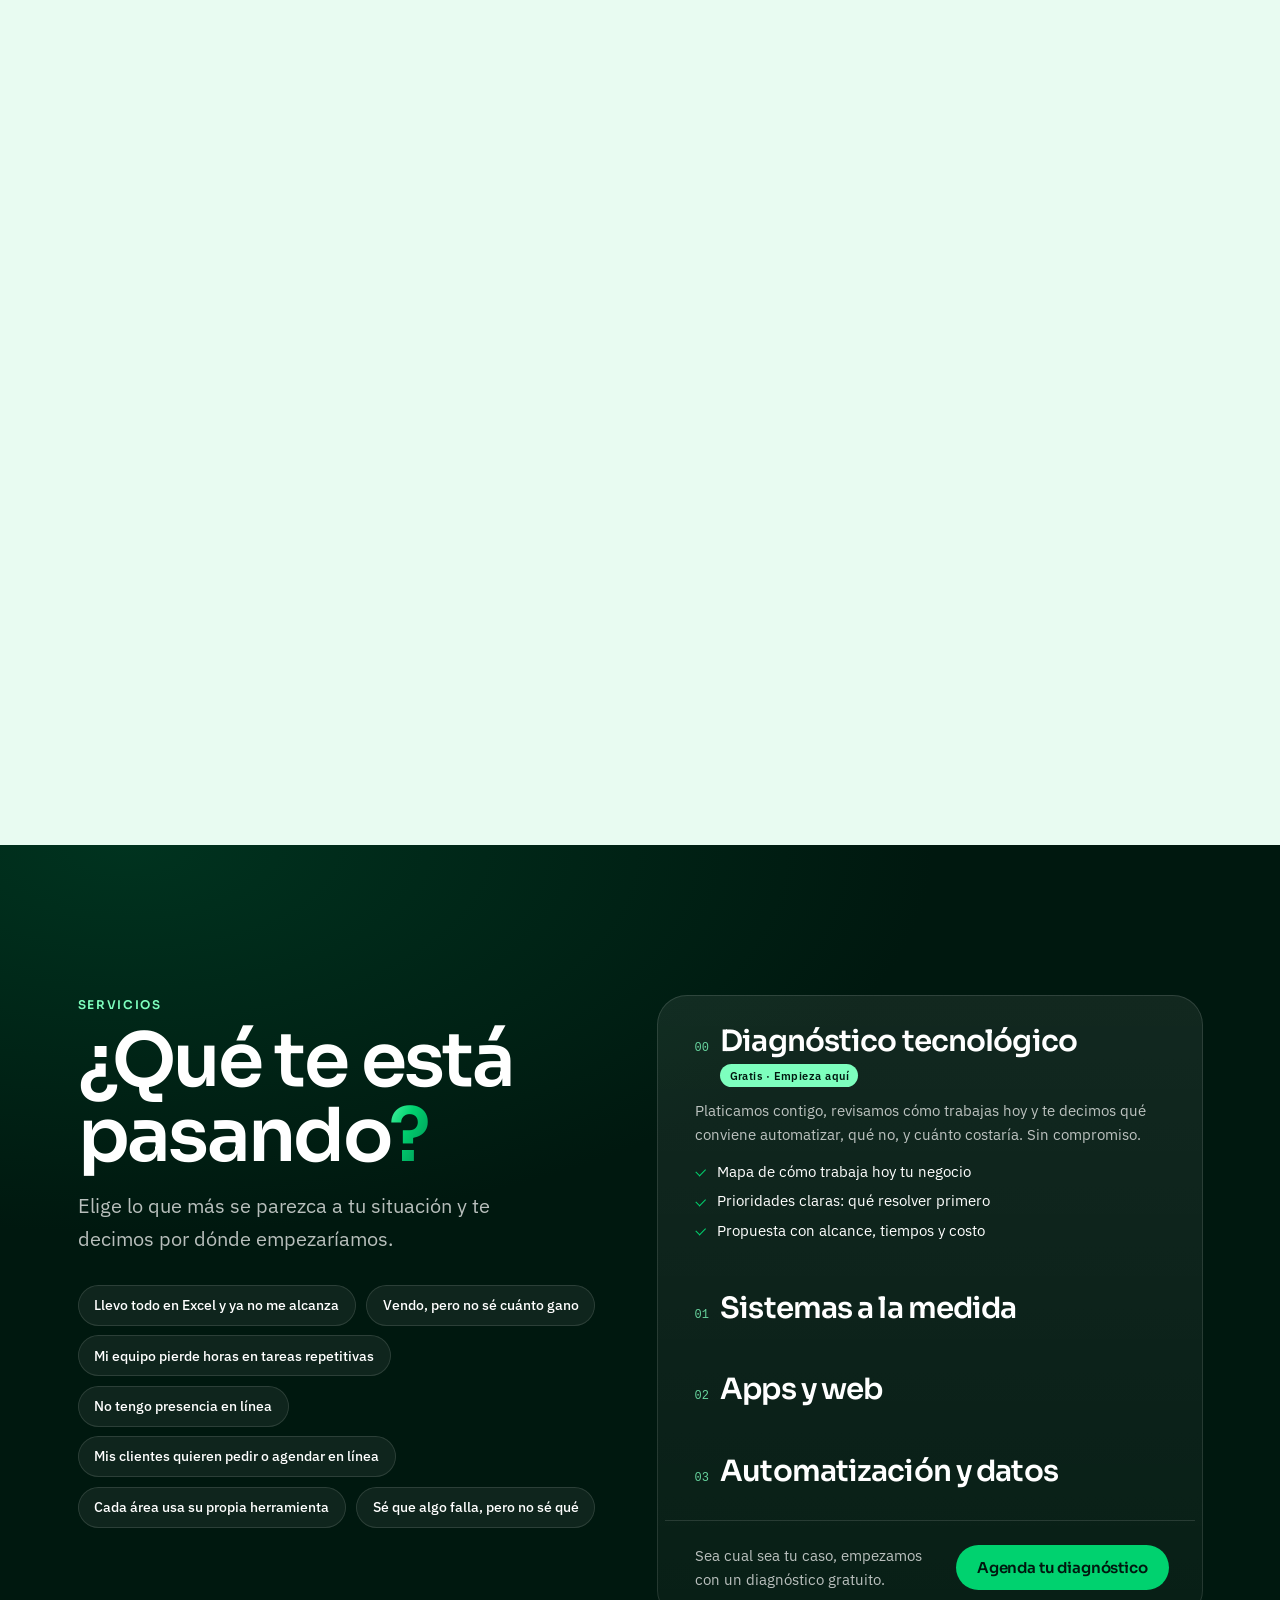
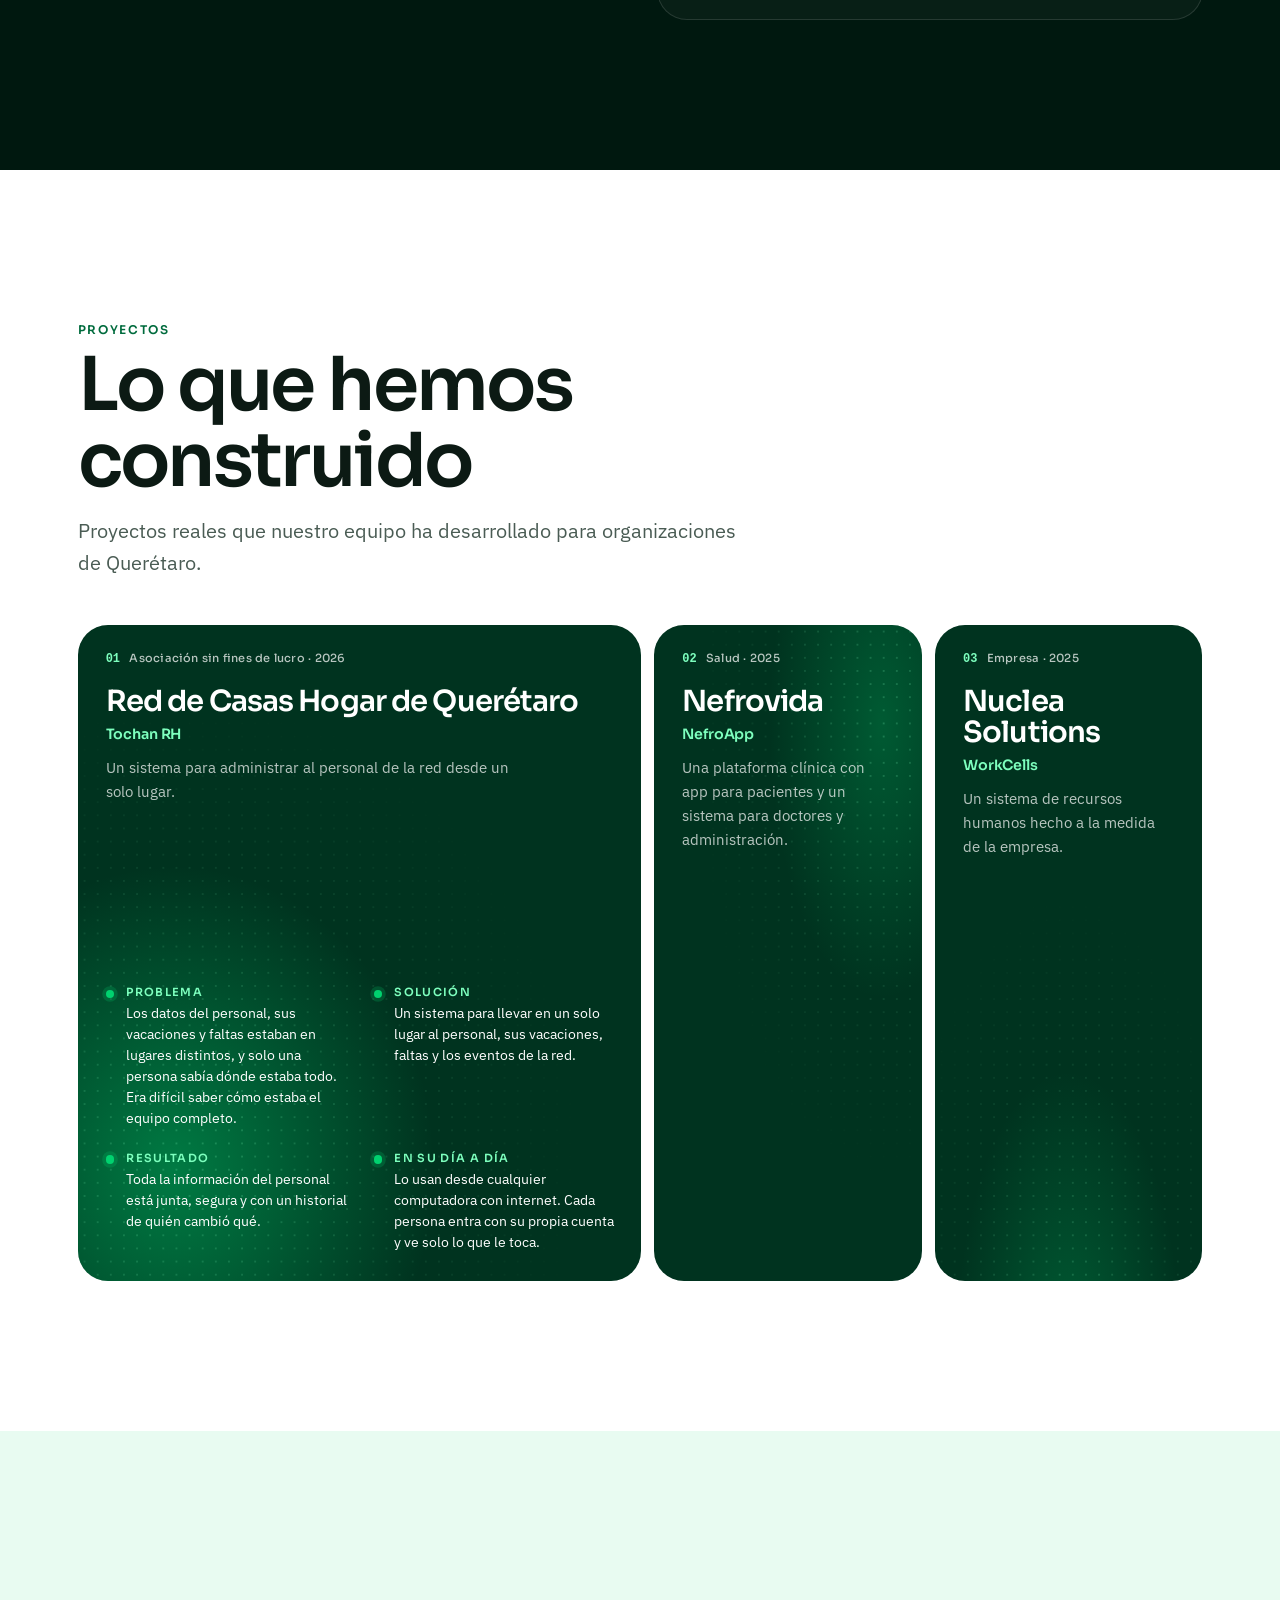
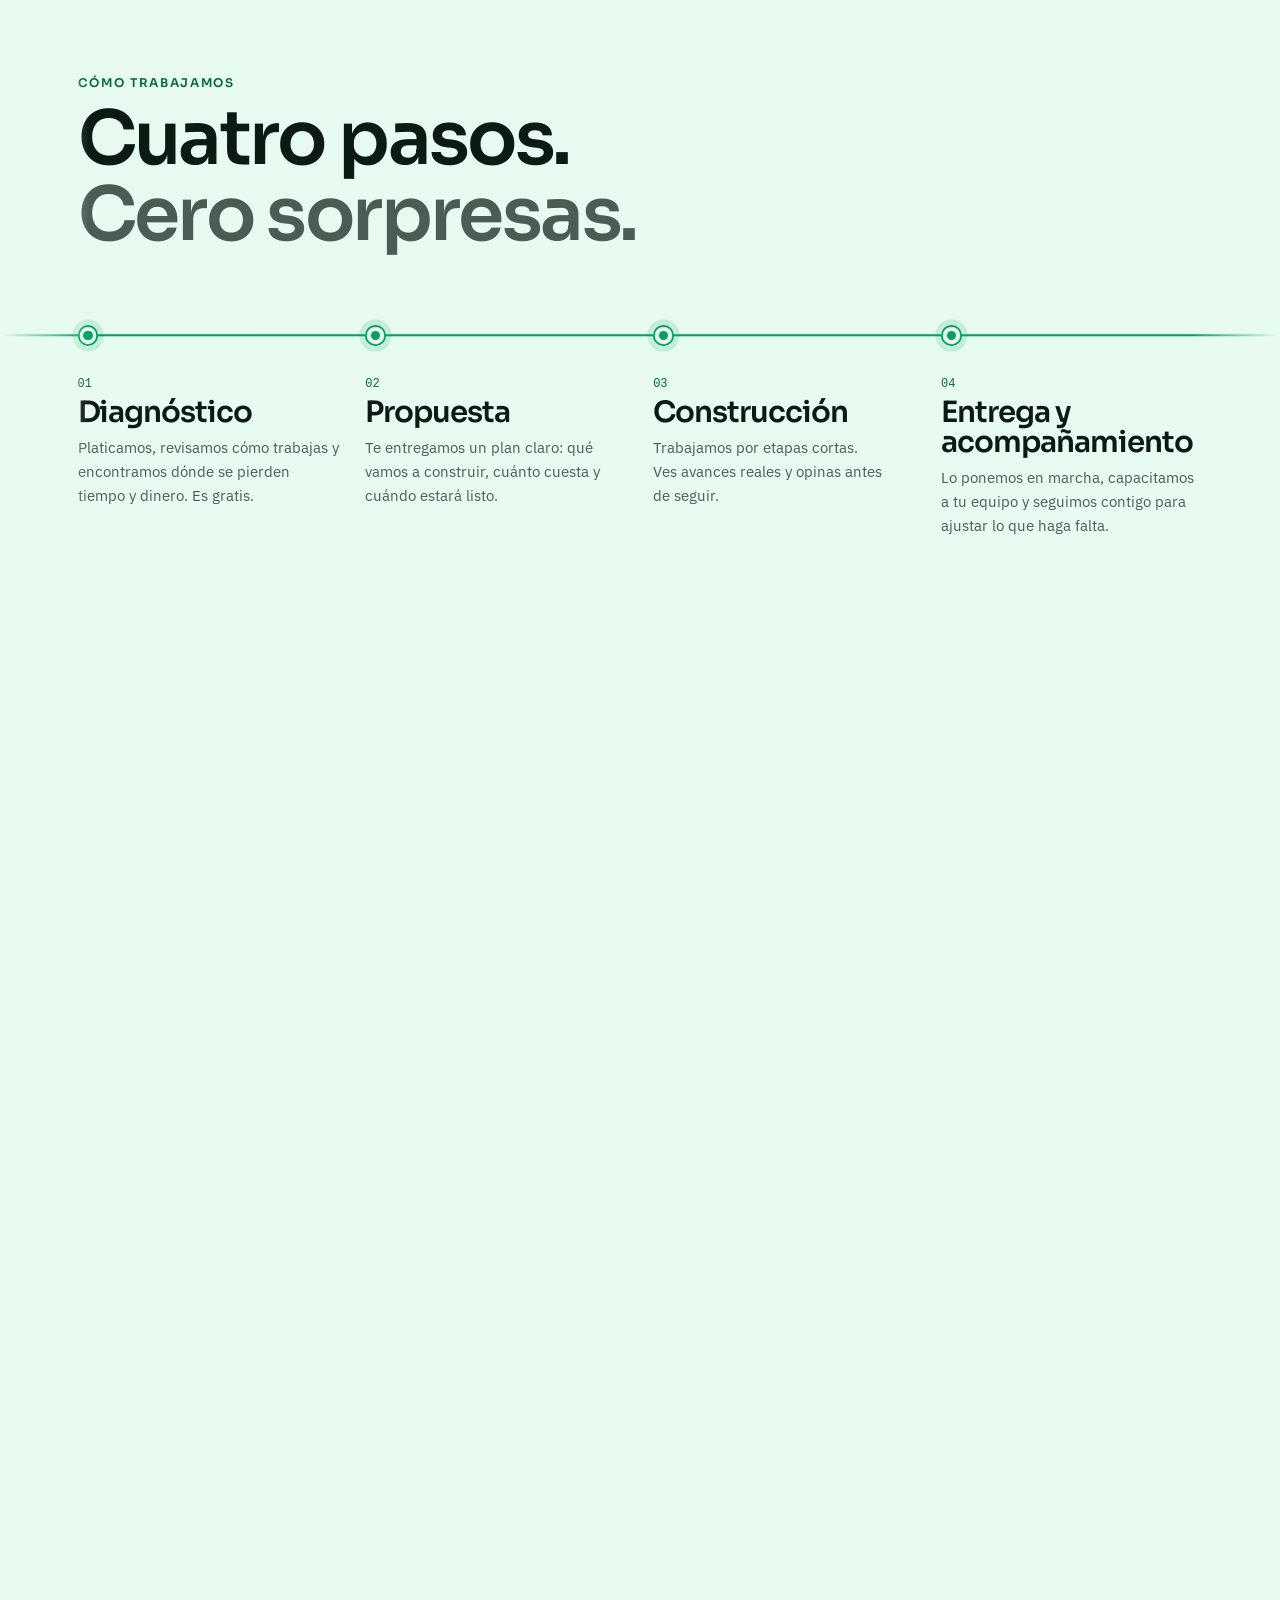
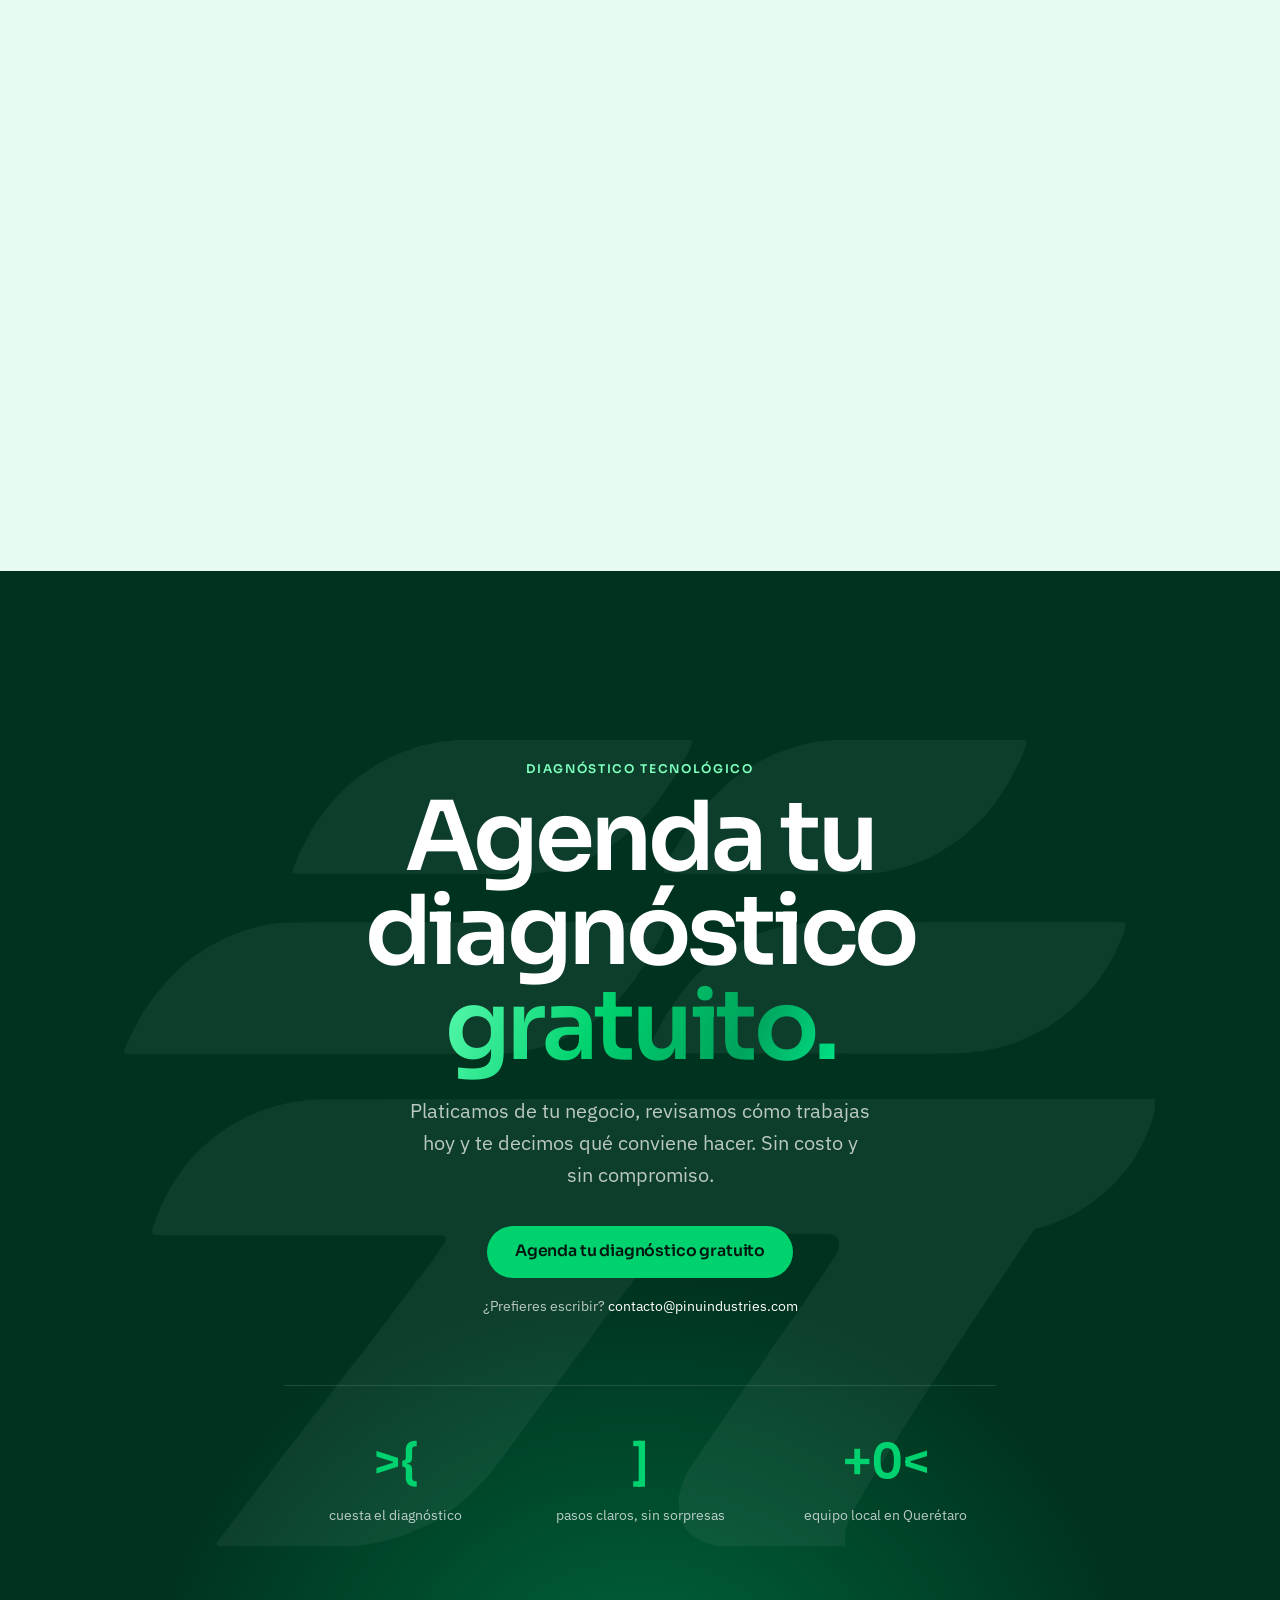
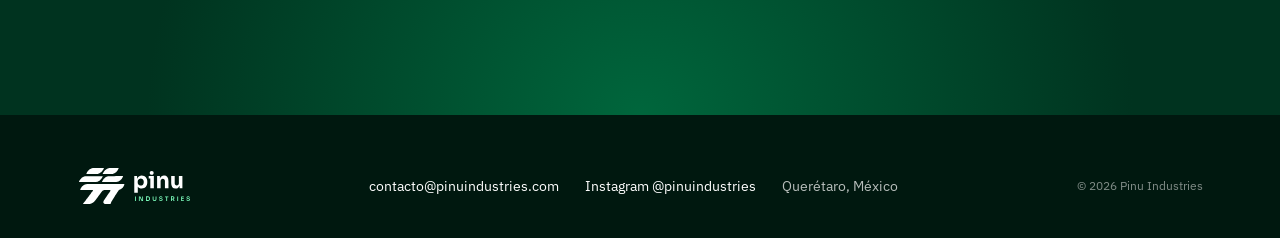
==== commit 41ce3eae: "feat: Agrega ventana para agendar cita con calendario y envío por correo" ====
--- a/index.html
+++ b/index.html
@@ -29,7 +29,7 @@
   <link rel="preconnect" href="https://fonts.googleapis.com">
   <link rel="preconnect" href="https://fonts.gstatic.com" crossorigin>
   <link rel="stylesheet" href="https://fonts.googleapis.com/css2?family=IBM+Plex+Sans:wght@400;500;600&family=Sora:wght@500;600;700&display=swap">
-  <link rel="stylesheet" href="css/styles.css?v=45">
+  <link rel="stylesheet" href="css/styles.css?v=53">
 
   <script>
     // Activa animaciones solo si hay JS y el usuario no pidió reducir movimiento.
@@ -454,8 +454,105 @@
     </div>
   </footer>
 
-  <script src="js/pi-path.js?v=45" defer></script>
-  <script src="js/hero.js?v=45" defer></script>
-  <script src="js/main.js?v=45" defer></script>
+  <!-- Ventana para agendar el diagnóstico. Se abre desde cualquier botón [data-cta]. -->
+  <dialog class="booking" id="cita" aria-labelledby="cita-title" aria-describedby="cita-lead">
+    <button class="booking__close" type="button" data-close aria-label="Cerrar"><span aria-hidden="true"></span></button>
+
+    <aside class="booking__side">
+      <img class="booking__mark" src="assets/logos/pinu-isotipo-blanco.svg" alt="" width="795" height="622" aria-hidden="true">
+      <p class="booking__kicker">Diagnóstico gratuito</p>
+      <h2 class="booking__title" id="cita-title">Agenda tu diagnóstico</h2>
+      <p class="booking__lead" id="cita-lead">Platicamos de tu negocio y te decimos qué conviene hacer. Sin costo y sin compromiso.</p>
+      <dl class="booking__summary" aria-live="polite">
+        <div><dt>Día</dt><dd data-sum-date>Elige un día</dd></div>
+        <div><dt>Hora</dt><dd data-sum-time>Elige una hora</dd></div>
+      </dl>
+      <ol class="booking__steps">
+        <li data-step-dot="1" aria-current="step"><span>1</span>Día y hora</li>
+        <li data-step-dot="2"><span>2</span>Tus datos</li>
+      </ol>
+    </aside>
+
+    <div class="booking__main">
+      <form class="booking__form" data-booking-form novalidate>
+        <!-- Paso 1: día y hora -->
+        <section class="booking__step" data-step="1" aria-labelledby="cita-dia-title">
+          <div class="cal" data-cal>
+            <div class="cal__head">
+              <h3 class="cal__title" id="cita-dia-title">Elige un día</h3>
+              <div class="cal__nav">
+                <button class="cal__arrow" type="button" data-cal-prev aria-label="Mes anterior"><svg viewBox="0 0 24 24" aria-hidden="true"><path d="M14.5 6l-6 6 6 6"/></svg></button>
+                <p class="cal__month" data-cal-month aria-live="polite"></p>
+                <button class="cal__arrow" type="button" data-cal-next aria-label="Mes siguiente"><svg viewBox="0 0 24 24" aria-hidden="true"><path d="M9.5 6l6 6-6 6"/></svg></button>
+              </div>
+            </div>
+            <div class="cal__week" aria-hidden="true"><span>D</span><span>L</span><span>M</span><span>M</span><span>J</span><span>V</span><span>S</span></div>
+            <div class="cal__grid" data-cal-grid role="group" aria-labelledby="cita-dia-title"></div>
+          </div>
+
+          <fieldset class="times" data-times disabled>
+            <legend class="times__title">Elige una hora <span class="times__tz">· hora del centro de México</span></legend>
+            <div class="times__grid" data-times-grid></div>
+          </fieldset>
+
+          <p class="booking__err" data-step1-err role="alert" hidden></p>
+          <div class="booking__actions">
+            <button class="btn btn--primary btn--lg" type="button" data-next><span>Continuar</span></button>
+          </div>
+        </section>
+
+        <!-- Paso 2: datos -->
+        <section class="booking__step" data-step="2" aria-labelledby="cita-datos-title" hidden>
+          <button class="booking__back" type="button" data-back><span aria-hidden="true">←</span> Cambiar día u hora</button>
+          <h3 class="booking__h3" id="cita-datos-title" tabindex="-1">¿Con quién platicamos?</h3>
+          <div class="field">
+            <label for="cita-nombre">Nombre</label>
+            <input id="cita-nombre" name="nombre" type="text" autocomplete="name" required maxlength="80" aria-describedby="cita-nombre-err">
+            <p class="field__err" id="cita-nombre-err" hidden></p>
+          </div>
+          <div class="field-row">
+            <div class="field">
+              <label for="cita-correo">Correo</label>
+              <input id="cita-correo" name="correo" type="email" autocomplete="email" inputmode="email" required maxlength="120" aria-describedby="cita-correo-err">
+              <p class="field__err" id="cita-correo-err" hidden></p>
+            </div>
+            <div class="field">
+              <label for="cita-whatsapp">WhatsApp <span class="field__opt">(opcional)</span></label>
+              <input id="cita-whatsapp" name="whatsapp" type="tel" autocomplete="tel" inputmode="tel" maxlength="20">
+            </div>
+          </div>
+          <div class="field">
+            <label for="cita-negocio">Negocio o giro <span class="field__opt">(opcional)</span></label>
+            <input id="cita-negocio" name="negocio" type="text" autocomplete="organization" maxlength="100">
+          </div>
+          <div class="field">
+            <label for="cita-mensaje">¿Qué te gustaría resolver?</label>
+            <textarea id="cita-mensaje" name="mensaje" rows="3" required maxlength="1200" aria-describedby="cita-mensaje-err"></textarea>
+            <p class="field__err" id="cita-mensaje-err" hidden></p>
+          </div>
+          <!-- Trampa para robots: las personas no la ven ni la llenan -->
+          <input class="booking__trap" type="checkbox" name="botcheck" tabindex="-1" autocomplete="off" aria-hidden="true">
+
+          <p class="booking__status" data-status role="status" aria-live="polite"></p>
+          <div class="booking__actions">
+            <button class="btn btn--primary btn--lg" type="submit" data-submit><span>Solicitar mi cita</span></button>
+            <p class="booking__note">Te confirmamos por correo. Solo usamos tus datos para contactarte.</p>
+          </div>
+        </section>
+      </form>
+
+      <div class="booking__done" data-view="done" hidden>
+        <div class="booking__check" aria-hidden="true"><svg viewBox="0 0 24 24"><path d="M6 12.5l4 4L18 8"/></svg></div>
+        <h3 class="booking__h3" tabindex="-1" data-done-title>¡Listo!</h3>
+        <p class="booking__done-text" data-done-text>Recibimos tu solicitud.</p>
+        <p class="booking__ticket" data-done-when></p>
+        <button class="btn btn--primary btn--lg" type="button" data-close><span>Cerrar</span></button>
+      </div>
+    </div>
+  </dialog>
+
+  <script src="js/pi-path.js?v=53" defer></script>
+  <script src="js/hero.js?v=53" defer></script>
+  <script src="js/main.js?v=53" defer></script>
 </body>
 </html>
--- a/css/styles.css
+++ b/css/styles.css
@@ -844,6 +844,217 @@
   .footer__list { display: flex; flex-wrap: wrap; gap: calc(8 * var(--u)) calc(28 * var(--u)); justify-content: center; }
 }
 
+/* =========================================================
+   VENTANA PARA AGENDAR (calendario + datos)
+   ========================================================= */
+html.is-modal { overflow: hidden; scrollbar-gutter: stable; }
+.booking {
+  --side: var(--deep);
+  width: min(calc(100% - var(--gutter) * 2), calc(940 * var(--u)));
+  max-height: calc(100dvh - calc(32 * var(--u)));
+  margin: auto; padding: 0; border: 0; overflow: hidden;
+  border-radius: var(--radius-lg);
+  background: var(--white); color: var(--text);
+  box-shadow: 0 calc(40 * var(--u)) calc(100 * var(--u)) calc(-24 * var(--u)) rgba(0, 0, 0, .6);
+}
+.booking[open] { display: grid; grid-template-columns: minmax(0, 0.85fr) minmax(0, 1.4fr); }
+.booking::backdrop { background: rgba(0, 24, 15, .78); -webkit-backdrop-filter: blur(calc(6 * var(--u))); backdrop-filter: blur(calc(6 * var(--u))); }
+.booking[open] { animation: booking-in .45s var(--ease); }
+.booking[open]::backdrop { animation: booking-fade .35s var(--ease); }
+@keyframes booking-in { from { opacity: 0; transform: translateY(calc(24 * var(--u))) scale(.97); } }
+@keyframes booking-fade { from { opacity: 0; } }
+
+/* Panel de marca */
+.booking__side {
+  position: relative; isolation: isolate; overflow: hidden;
+  display: flex; flex-direction: column; gap: calc(14 * var(--u));
+  padding: calc(40 * var(--u)) calc(34 * var(--u)) calc(34 * var(--u));
+  color: var(--on-dark);
+  background: radial-gradient(90% 70% at 20% 110%, #00663C 0%, transparent 60%), radial-gradient(70% 60% at 100% 0%, rgba(0, 210, 111, .18), transparent 70%), var(--side);
+}
+.booking__side::after {
+  content: ""; position: absolute; inset: 0; z-index: -1; pointer-events: none;
+  background-image: radial-gradient(rgba(125, 255, 190, .16) calc(1 * var(--u)), transparent calc(1.4 * var(--u)));
+  background-size: calc(16 * var(--u)) calc(16 * var(--u));
+  -webkit-mask-image: linear-gradient(160deg, transparent 30%, #000); mask-image: linear-gradient(160deg, transparent 30%, #000);
+}
+.booking__mark { position: absolute; z-index: -1; right: calc(-60 * var(--u)); bottom: calc(-40 * var(--u)); width: calc(260 * var(--u)); height: auto; opacity: .06; }
+.booking__kicker { font-family: var(--f-display); font-size: .75rem; font-weight: 600; letter-spacing: .14em; text-transform: uppercase; color: var(--flash); }
+.booking__title { font-size: clamp(1.9rem, 1.3rem + 1.6vw, 2.5rem); letter-spacing: -0.04em; line-height: 1; }
+.booking__lead { color: var(--on-dark-2); font-size: .9375rem; }
+
+.booking__summary { display: grid; gap: calc(8 * var(--u)); margin: calc(10 * var(--u)) 0 0; }
+.booking__summary > div {
+  display: flex; align-items: baseline; justify-content: space-between; gap: calc(12 * var(--u));
+  padding: calc(12 * var(--u)) calc(14 * var(--u)); border-radius: calc(14 * var(--u));
+  background: rgba(255, 255, 255, .05); box-shadow: inset 0 0 0 calc(1 * var(--u)) var(--line-dark);
+  transition: background-color .3s, box-shadow .3s;
+}
+.booking__summary dt { font-size: .8125rem; color: var(--on-dark-2); }
+.booking__summary dd { margin: 0; font-family: var(--f-display); font-weight: 600; color: rgba(255, 255, 255, .55); text-align: right; }
+.booking__summary .is-set { background: rgba(0, 210, 111, .12); box-shadow: inset 0 0 0 calc(1 * var(--u)) rgba(0, 210, 111, .45); }
+.booking__summary .is-set dd { color: var(--flash); }
+
+.booking__steps { display: flex; gap: calc(16 * var(--u)); margin-top: auto; padding-top: calc(18 * var(--u)); font-size: .875rem; color: var(--on-dark-2); }
+.booking__steps li { display: flex; align-items: center; gap: calc(8 * var(--u)); }
+.booking__steps span {
+  display: grid; place-items: center; width: calc(24 * var(--u)); height: calc(24 * var(--u)); border-radius: 50%;
+  font-family: var(--f-display); font-size: .75rem; font-weight: 600; box-shadow: inset 0 0 0 calc(1.5 * var(--u)) var(--line-dark);
+}
+.booking__steps [aria-current="step"] { color: var(--on-dark); }
+.booking__steps [aria-current="step"] span { background: var(--bright); color: var(--deep-2); box-shadow: none; }
+.booking__steps .is-done span { background: rgba(0, 210, 111, .2); color: var(--flash); box-shadow: none; }
+
+/* Panel principal */
+.booking__main { position: relative; overflow: auto; overscroll-behavior: contain; max-height: calc(100dvh - calc(32 * var(--u))); padding: calc(36 * var(--u)) calc(36 * var(--u)) calc(30 * var(--u)); }
+.booking__step { display: grid; gap: calc(18 * var(--u)); }
+.booking__step[hidden], .booking__form[hidden], .booking__done[hidden] { display: none; }
+.motion .booking__step:not([hidden]), .motion .booking__done:not([hidden]) { animation: step-swap .4s var(--ease); }
+@keyframes step-swap { from { opacity: 0; transform: translateX(calc(16 * var(--u))); } }
+
+.booking__close {
+  position: absolute; top: calc(14 * var(--u)); right: calc(14 * var(--u)); z-index: 2;
+  width: calc(44 * var(--u)); height: calc(44 * var(--u)); border: 0; border-radius: 50%;
+  background: var(--white); box-shadow: inset 0 0 0 calc(1.5 * var(--u)) rgba(12, 26, 20, .12);
+  cursor: pointer; transition: background-color .2s, box-shadow .2s, scale .12s var(--ease);
+}
+.booking__close:hover { box-shadow: inset 0 0 0 calc(1.5 * var(--u)) rgba(12, 26, 20, .3); }
+.booking__close:active { scale: .94; }
+.booking__close span, .booking__close span::before {
+  position: absolute; left: 50%; top: 50%; width: calc(16 * var(--u)); height: calc(2 * var(--u));
+  margin: calc(-1 * var(--u)) 0 0 calc(-8 * var(--u)); border-radius: calc(2 * var(--u)); background: var(--text); transform: rotate(45deg);
+}
+.booking__close span::before { content: ""; left: 0; top: 0; margin: 0; transform: rotate(90deg); }
+
+/* Calendario */
+.cal__head { display: flex; align-items: center; justify-content: space-between; gap: calc(12 * var(--u)); padding-right: calc(48 * var(--u)); }
+.cal__title, .times__title, .booking__h3 { font-family: var(--f-display); font-weight: 600; font-size: 1.15rem; letter-spacing: -0.02em; padding: 0; }
+.booking__h3:focus { outline: none; }
+.cal__nav { display: flex; align-items: center; gap: calc(6 * var(--u)); }
+.cal__month { min-width: 9.5em; text-align: center; font-weight: 500; font-size: .9375rem; }
+.cal__arrow {
+  width: calc(36 * var(--u)); height: calc(36 * var(--u)); border: 0; border-radius: 50%; cursor: pointer;
+  display: grid; place-items: center; padding: 0;
+  background: var(--white); color: var(--text);
+  box-shadow: inset 0 0 0 calc(1.5 * var(--u)) rgba(12, 26, 20, .12);
+  transition: box-shadow .2s, scale .12s var(--ease);
+}
+.cal__arrow svg { width: calc(18 * var(--u)); height: calc(18 * var(--u)); fill: none; stroke: currentColor; stroke-width: 2; stroke-linecap: round; stroke-linejoin: round; }
+.cal__arrow:hover:not(:disabled) { box-shadow: inset 0 0 0 calc(1.5 * var(--u)) rgba(12, 26, 20, .3); }
+.cal__arrow:active:not(:disabled) { scale: .92; }
+.cal__arrow:disabled { opacity: .3; cursor: default; }
+.cal__week, .cal__grid { display: grid; grid-template-columns: repeat(7, minmax(0, 1fr)); gap: calc(4 * var(--u)); }
+.cal__week { margin-top: calc(14 * var(--u)); font-size: .75rem; font-weight: 600; color: var(--text-2); text-align: center; }
+.cal__grid { margin-top: calc(6 * var(--u)); }
+.cal__day {
+  position: relative; aspect-ratio: 1; width: 100%; max-height: calc(46 * var(--u)); border: 0; border-radius: calc(12 * var(--u));
+  background: transparent; font: inherit; font-weight: 500; font-variant-numeric: tabular-nums; color: var(--text); cursor: pointer;
+  transition: background-color .2s, color .2s, box-shadow .2s, scale .12s var(--ease);
+}
+.cal__day:not(:disabled) { background: var(--tint); }
+.cal__day:hover:not(:disabled) { box-shadow: inset 0 0 0 calc(1.5 * var(--u)) var(--pinu); }
+.cal__day:active:not(:disabled) { scale: .92; }
+.cal__day:disabled { color: rgba(12, 26, 20, .28); cursor: default; }
+.cal__day.is-today::after { content: ""; position: absolute; left: 50%; bottom: calc(5 * var(--u)); width: calc(4 * var(--u)); height: calc(4 * var(--u)); margin-left: calc(-2 * var(--u)); border-radius: 50%; background: currentColor; }
+.cal__day[aria-pressed="true"] { background: var(--deep); color: var(--white); box-shadow: 0 calc(6 * var(--u)) calc(16 * var(--u)) calc(-6 * var(--u)) rgba(0, 51, 31, .6); }
+
+/* Horarios */
+.times { margin: 0; padding: 0; border: 0; min-width: 0; transition: opacity .3s; }
+.times:disabled { opacity: .4; }
+.times__tz { font-family: var(--f-body); font-weight: 400; font-size: .8125rem; color: var(--text-2); letter-spacing: 0; }
+.times__grid { display: grid; grid-template-columns: repeat(4, minmax(0, 1fr)); gap: calc(8 * var(--u)); margin-top: calc(10 * var(--u)); }
+.time { position: relative; cursor: pointer; }
+.times:disabled .time { cursor: default; }
+.time input { position: absolute; opacity: 0; width: 1px; height: 1px; }
+.time span {
+  display: grid; place-items: center; min-height: calc(44 * var(--u)); border-radius: calc(12 * var(--u));
+  font-weight: 500; font-variant-numeric: tabular-nums;
+  box-shadow: inset 0 0 0 calc(1.5 * var(--u)) rgba(12, 26, 20, .18);
+  transition: background-color .2s, color .2s, box-shadow .2s, scale .12s var(--ease);
+}
+.times:not(:disabled) .time:hover span { box-shadow: inset 0 0 0 calc(1.5 * var(--u)) var(--pinu); }
+.times:not(:disabled) .time:active span { scale: .95; }
+.time input:checked + span { background: var(--deep); color: var(--white); box-shadow: none; }
+.time input:focus-visible + span { outline: calc(3 * var(--u)) solid var(--green-text); outline-offset: calc(3 * var(--u)); }
+
+.booking__err { font-size: .9375rem; color: #B42318; font-weight: 500; }
+.booking__actions { display: grid; gap: calc(10 * var(--u)); justify-items: start; }
+.booking__actions .btn[disabled] { opacity: .6; cursor: progress; }
+.booking__note { font-size: .875rem; color: var(--text-2); }
+.booking__back {
+  justify-self: start; display: inline-flex; align-items: center; gap: .4em; min-height: calc(36 * var(--u));
+  padding: 0 calc(12 * var(--u)) 0 calc(8 * var(--u)); margin-left: calc(-8 * var(--u)); border: 0; border-radius: 999px;
+  background: none; color: var(--green-text); font: inherit; font-weight: 600; font-size: .9375rem; cursor: pointer;
+}
+.booking__back:hover { background: var(--tint); }
+
+/* Campos */
+.field { display: grid; gap: calc(6 * var(--u)); min-width: 0; }
+.field-row { display: grid; gap: calc(16 * var(--u)); }
+@media (min-width: 560px) { .field-row { grid-template-columns: 1fr 1fr; } }
+.field label { font-family: var(--f-display); font-weight: 600; font-size: .9375rem; letter-spacing: -0.01em; }
+.field__opt { font-family: var(--f-body); font-weight: 400; color: var(--text-2); }
+.field input, .field textarea {
+  width: 100%; min-height: calc(48 * var(--u)); padding: calc(12 * var(--u)) calc(14 * var(--u));
+  font: inherit; font-size: 1rem; color: var(--text);
+  background: var(--tint); border: 0; border-radius: calc(14 * var(--u));
+  box-shadow: inset 0 0 0 calc(1.5 * var(--u)) transparent;
+  transition: box-shadow .2s, background-color .2s;
+}
+.field textarea { resize: vertical; min-height: calc(92 * var(--u)); line-height: 1.5; }
+.field input:hover, .field textarea:hover { box-shadow: inset 0 0 0 calc(1.5 * var(--u)) rgba(0, 107, 61, .35); }
+.field input:focus, .field textarea:focus { outline: none; background: var(--white); box-shadow: inset 0 0 0 calc(2 * var(--u)) var(--green-text), 0 0 0 calc(4 * var(--u)) rgba(0, 163, 92, .18); }
+.field [aria-invalid="true"] { background: #FEF3F2; box-shadow: inset 0 0 0 calc(2 * var(--u)) #B42318; }
+.field__err { font-size: .875rem; color: #B42318; }
+.field__err::before { content: "! "; font-weight: 700; }
+.booking__trap { position: absolute; left: -9999px; width: 1px; height: 1px; opacity: 0; }
+.booking__status { font-size: .9375rem; color: var(--text-2); }
+.booking__status:empty { display: none; }
+
+/* Confirmación */
+.booking__done { display: grid; justify-items: center; align-content: center; gap: calc(6 * var(--u)); min-height: 100%; text-align: center; padding: calc(24 * var(--u)) 0; }
+.booking__done .booking__h3 { font-size: clamp(1.6rem, 1.2rem + 1.2vw, 2.1rem); letter-spacing: -0.035em; margin-top: calc(14 * var(--u)); }
+.booking__done-text { color: var(--text-2); max-width: 26rem; }
+.booking__ticket {
+  margin-top: calc(10 * var(--u)); padding: calc(12 * var(--u)) calc(18 * var(--u)); border-radius: calc(14 * var(--u));
+  background: var(--tint); font-family: var(--f-display); font-weight: 600; color: var(--green-text);
+  box-shadow: inset 0 0 0 calc(1 * var(--u)) rgba(0, 163, 92, .3);
+}
+.booking__done .btn { margin-top: calc(18 * var(--u)); }
+.booking__check svg {
+  width: calc(64 * var(--u)); height: calc(64 * var(--u)); padding: calc(14 * var(--u)); border-radius: 50%; background: var(--deep);
+  fill: none; stroke: var(--flash); stroke-width: 2.4; stroke-linecap: round; stroke-linejoin: round;
+  box-shadow: 0 0 0 calc(8 * var(--u)) var(--tint);
+}
+.motion .booking__done:not([hidden]) .booking__check path { stroke-dasharray: 20; animation: check-draw .6s .15s var(--ease) both; }
+@keyframes check-draw { from { stroke-dashoffset: 20; } to { stroke-dashoffset: 0; } }
+
+/* Tablet y celular: una sola columna, el panel de marca queda arriba y compacto */
+@media (max-width: 759px) {
+  .booking { overflow: auto; overscroll-behavior: contain; }
+  .booking[open] { grid-template-columns: minmax(0, 1fr); grid-template-rows: auto auto; }
+  .booking__side { padding: calc(22 * var(--u)) var(--gutter) calc(18 * var(--u)); gap: calc(8 * var(--u)); }
+  .booking__lead, .booking__steps, .booking__kicker { display: none; }
+  .booking__title { font-size: 1.6rem; padding-right: calc(48 * var(--u)); }
+  .booking__summary { grid-template-columns: 1fr 1fr; margin-top: calc(6 * var(--u)); }
+  .booking__summary > div { padding: calc(8 * var(--u)) calc(12 * var(--u)); display: grid; gap: 0; }
+  .booking__summary dd { text-align: left; font-size: .9375rem; }
+  .booking__mark { width: calc(160 * var(--u)); right: calc(-30 * var(--u)); bottom: calc(-50 * var(--u)); }
+  .booking__close { background: rgba(255, 255, 255, .12); }
+  .booking__close span, .booking__close span::before { background: var(--white); }
+  .booking__close:hover { background: rgba(255, 255, 255, .2); }
+  .booking__main { max-height: none; overflow: visible; padding: calc(20 * var(--u)) var(--gutter) calc(calc(22 * var(--u)) + env(safe-area-inset-bottom)); }
+  .cal__head { padding-right: 0; }
+}
+@media (max-width: 559px) {
+  .booking { width: 100%; max-width: none; max-height: calc(100dvh - calc(10 * var(--u))); margin: auto 0 0; border-radius: var(--radius-lg) var(--radius-lg) 0 0; }
+  .booking[open] { max-height: calc(100dvh - calc(10 * var(--u))); }
+  .booking__actions { justify-items: stretch; }
+  .booking__actions .btn--lg { width: 100%; }
+  .cal__month { min-width: 8em; font-size: .875rem; }
+  @keyframes booking-in { from { transform: translateY(calc(40 * var(--u))); } }
+}
+
 /* Reducir movimiento: sin desplazamientos ni cambios de tamaño animados.
    Se conservan los cambios de color y el estado presionado como confirmación. */
 @media (prefers-reduced-motion: reduce) {
@@ -855,6 +1066,7 @@
   .btn { transition: background-color .25s, box-shadow .3s, color .2s, scale .12s; }
   .btn span, .skip-link, .nav__toggle-bars, .nav__toggle-bars::before { transition: none; }
   .nav__links { transition: opacity .2s, visibility 0s .2s; }
+  .booking[open] { animation-name: booking-fade; }
 }
 }
 
